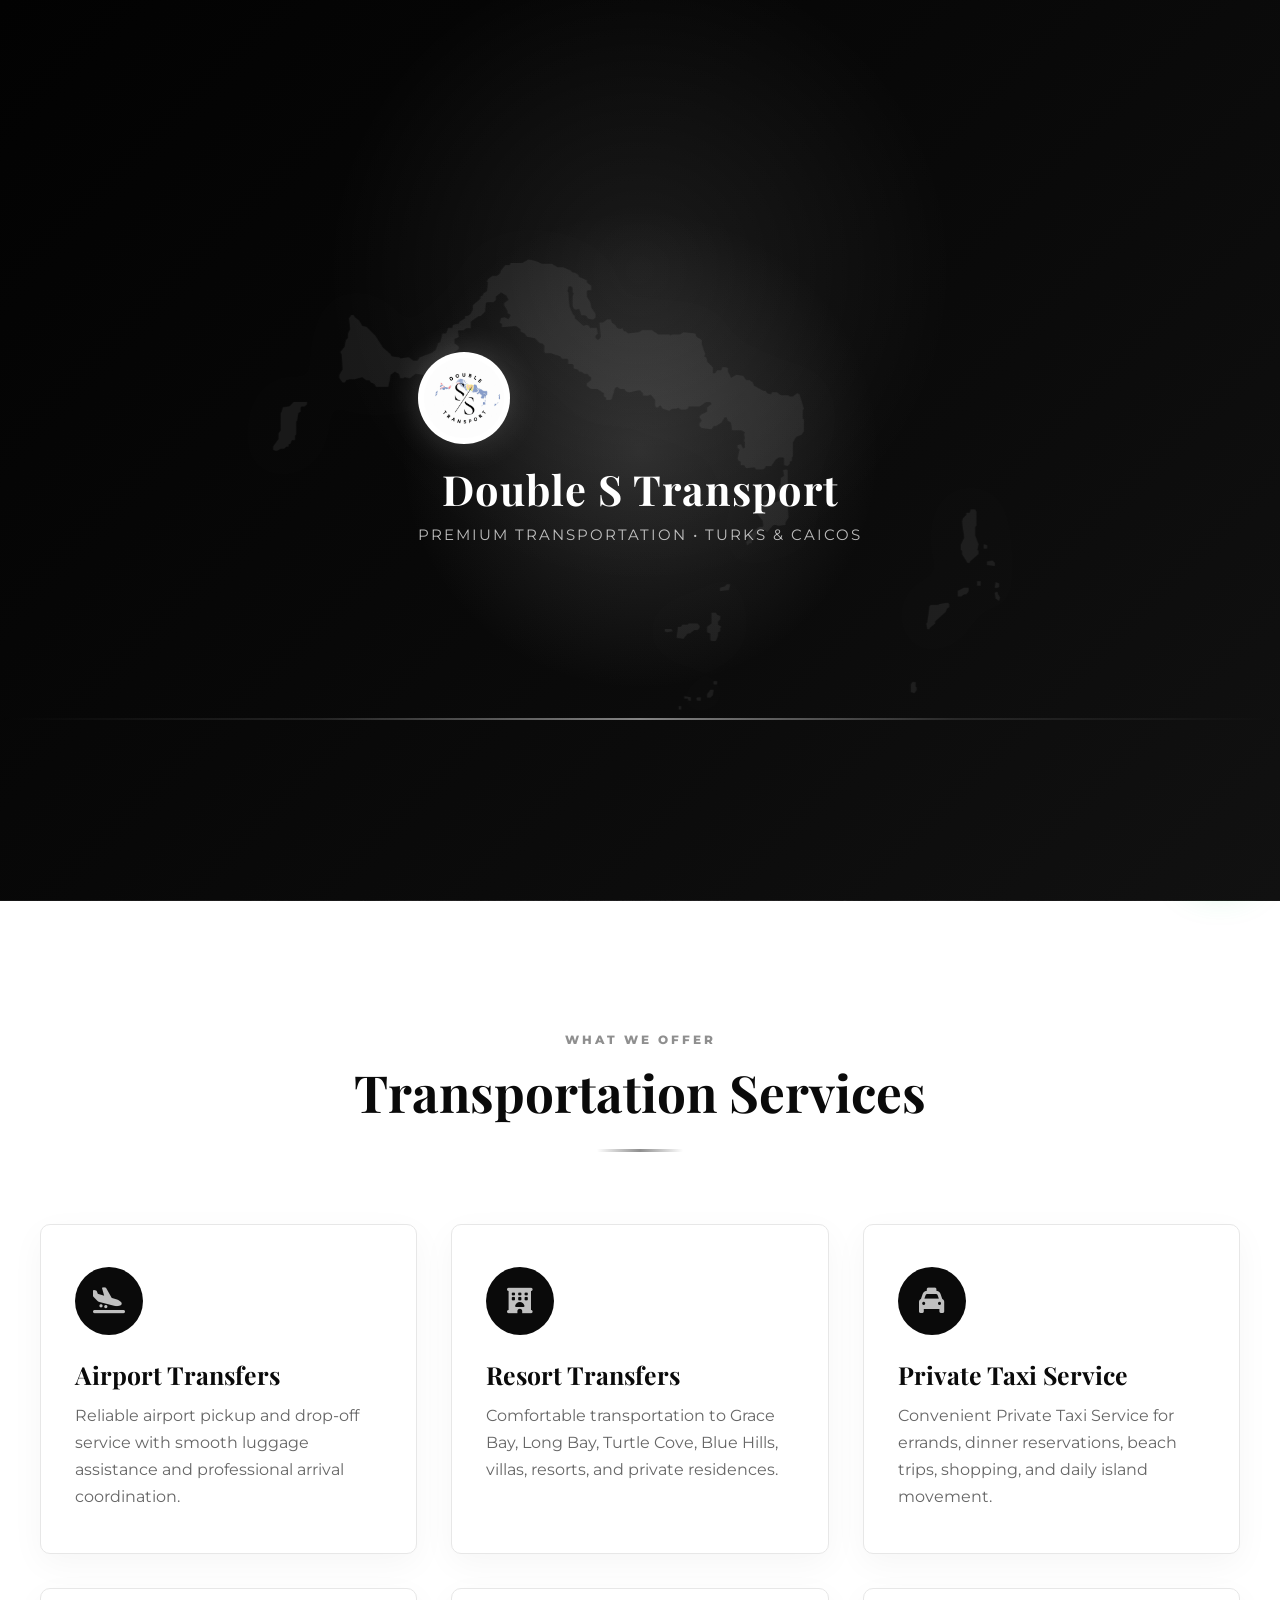
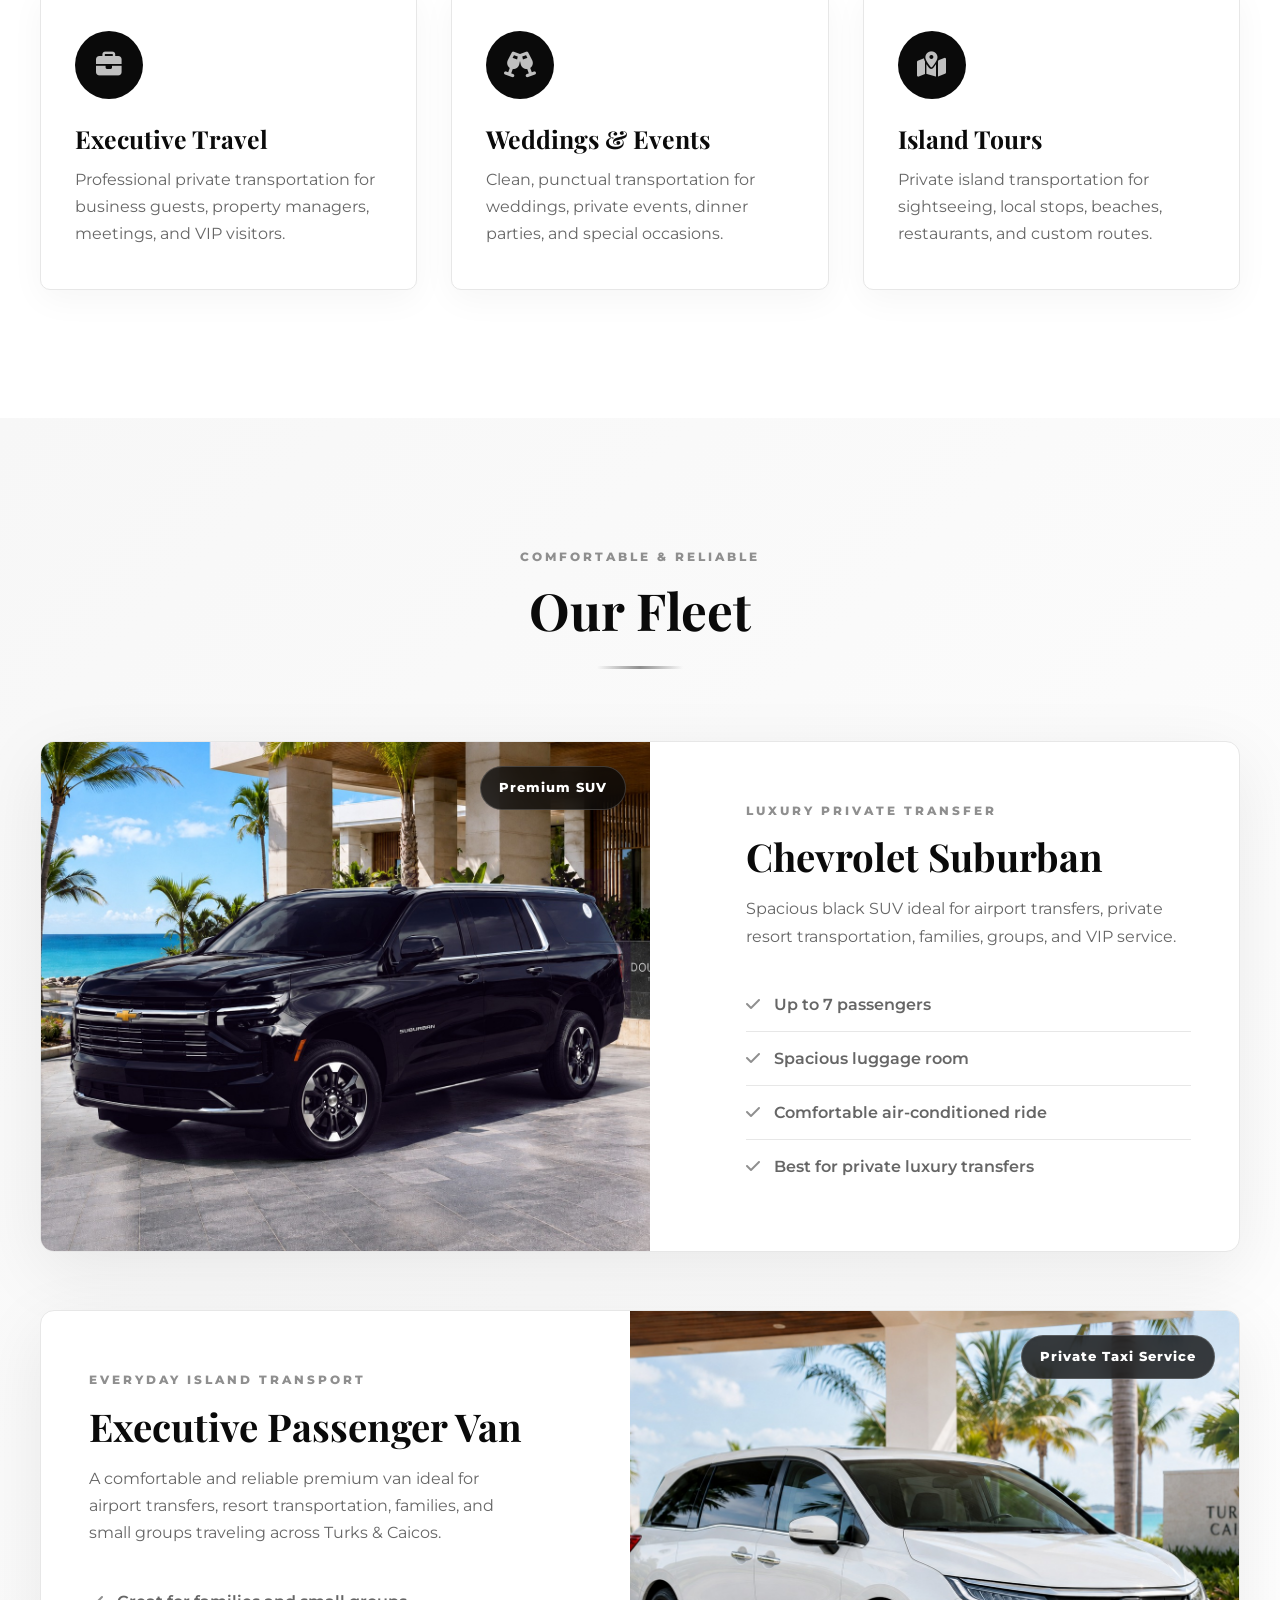
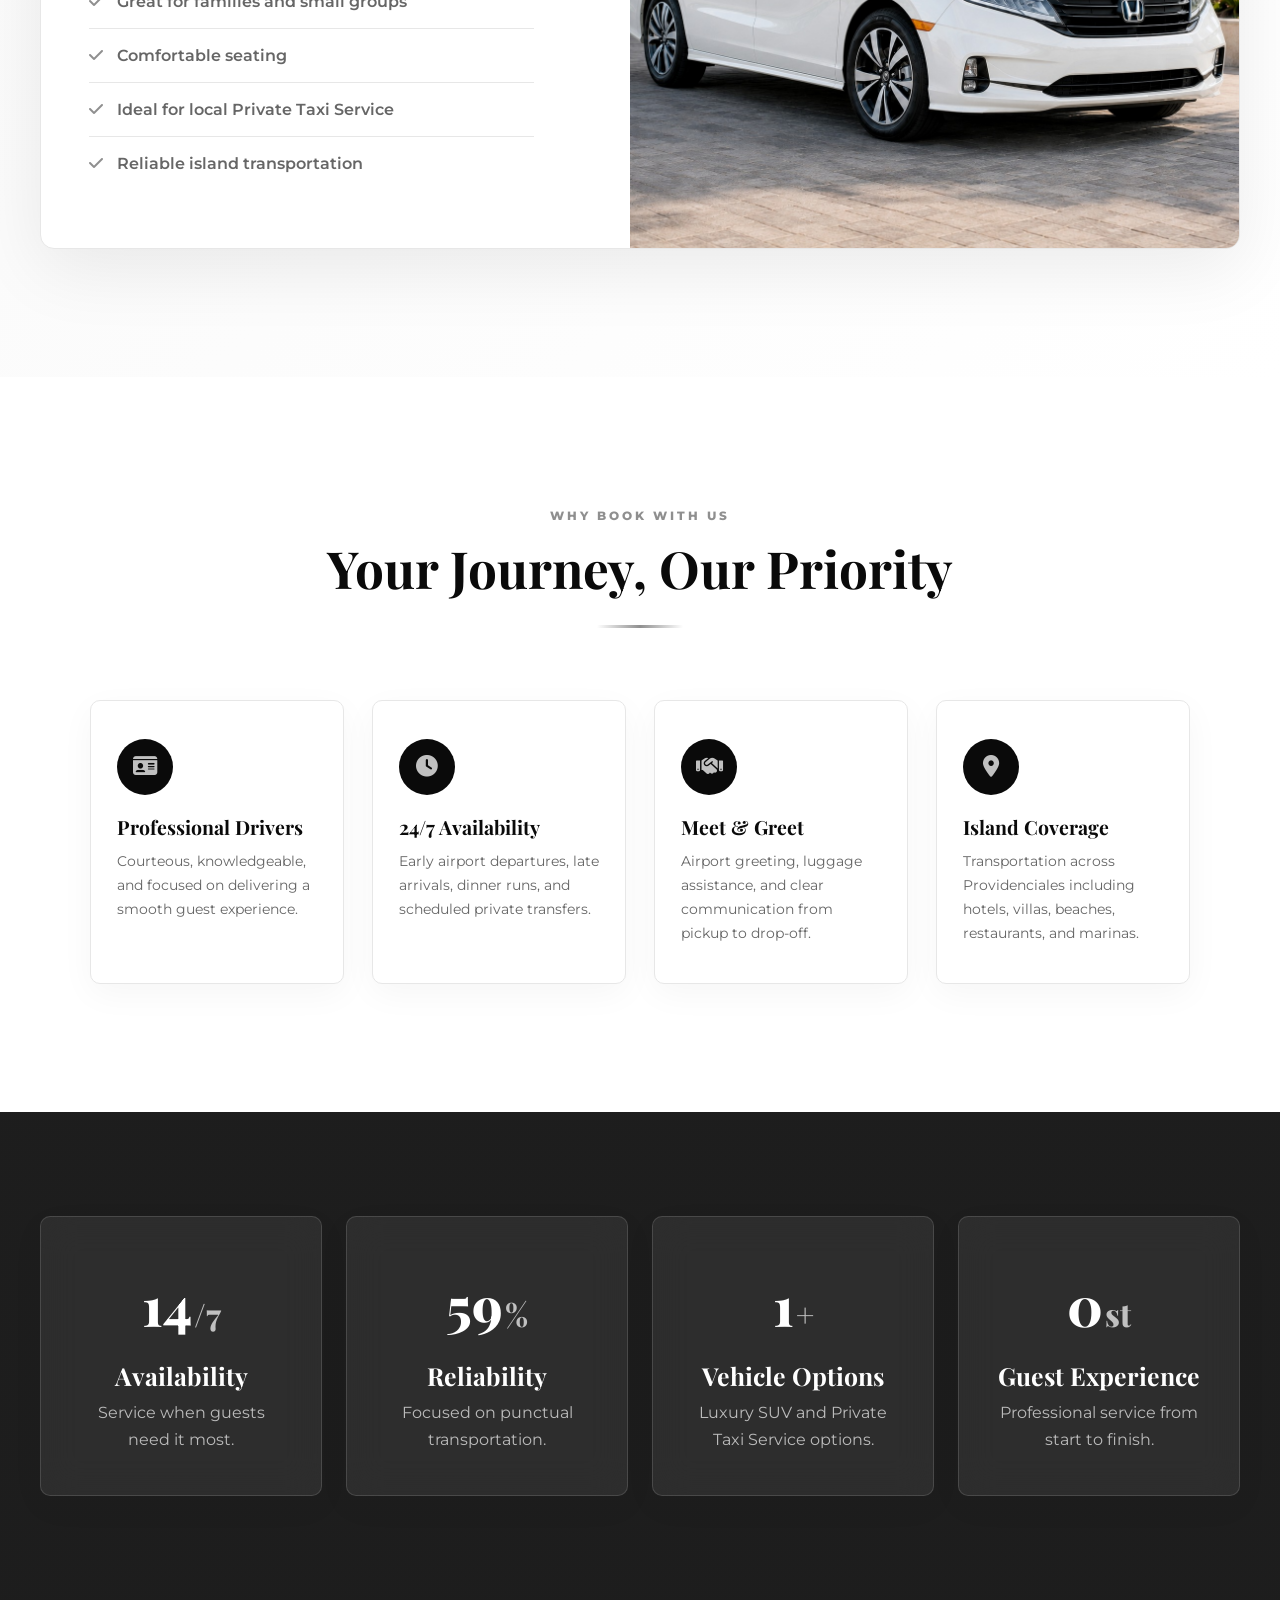
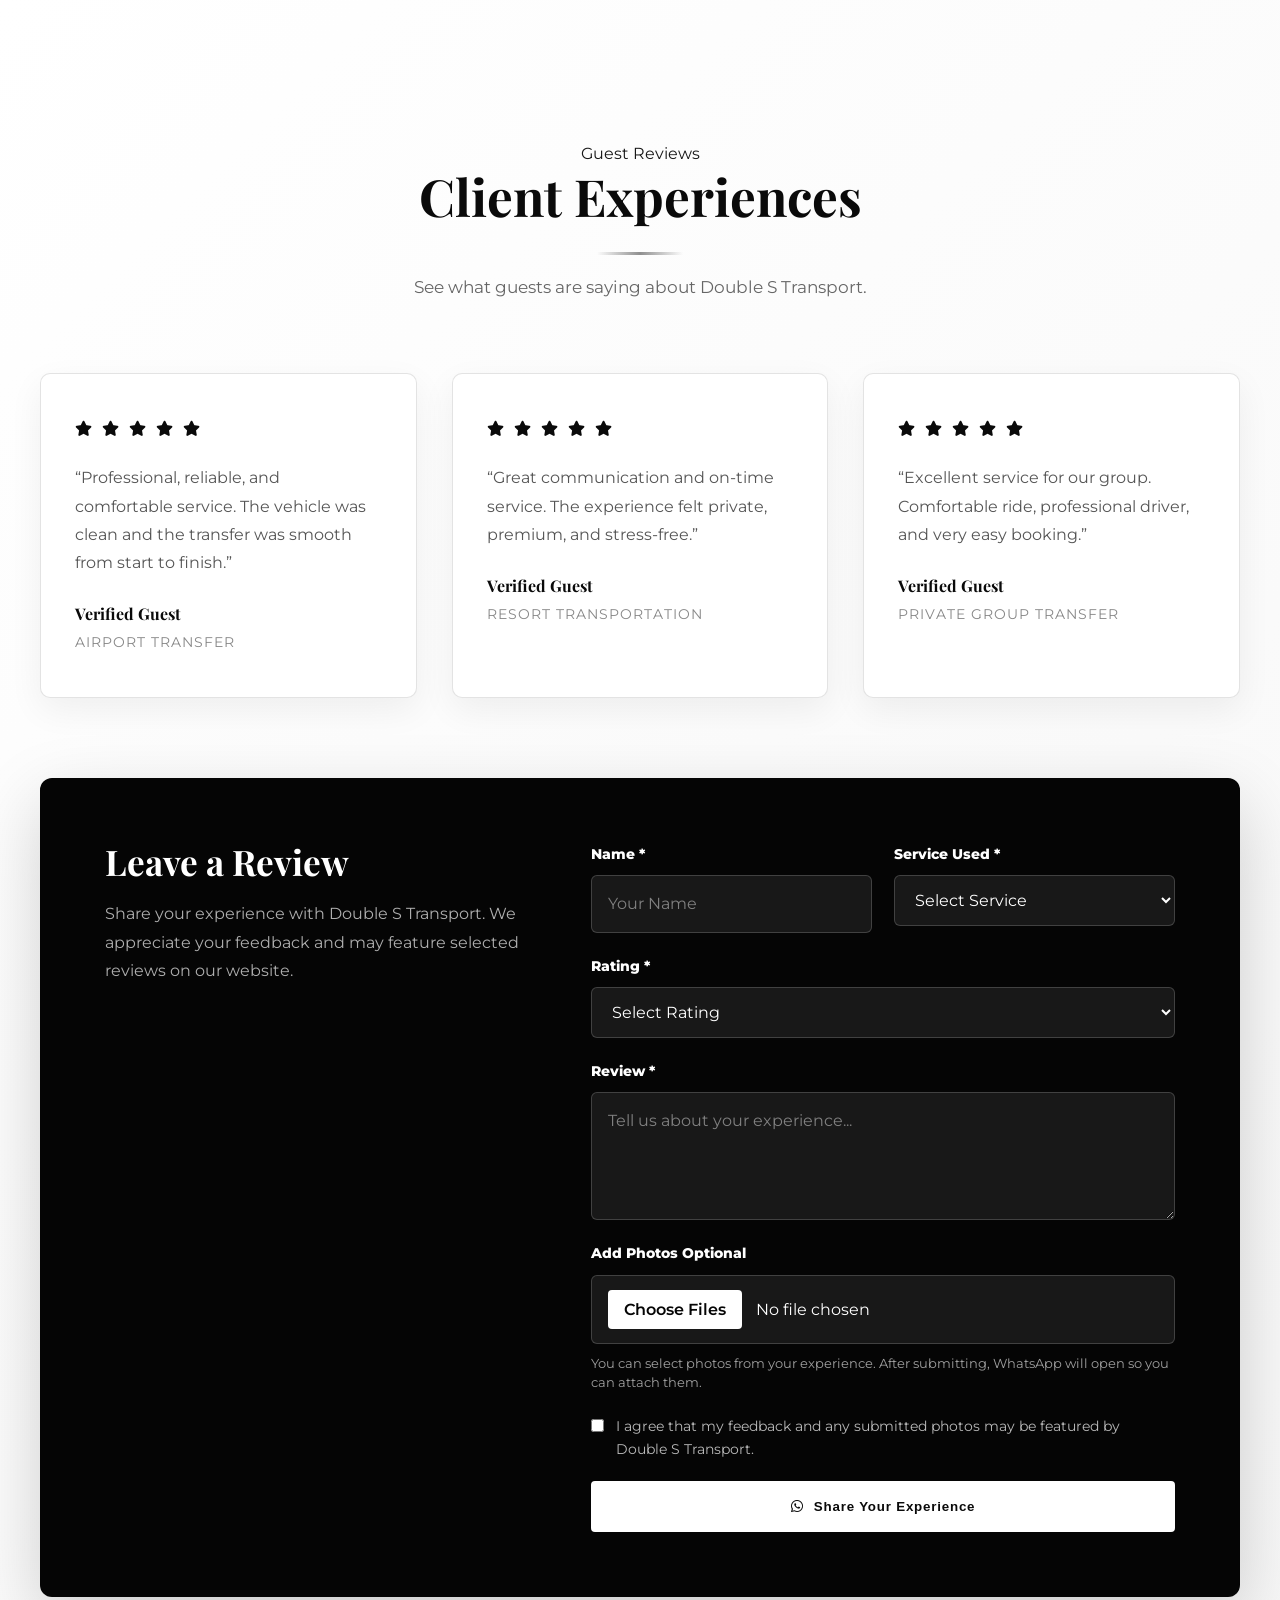
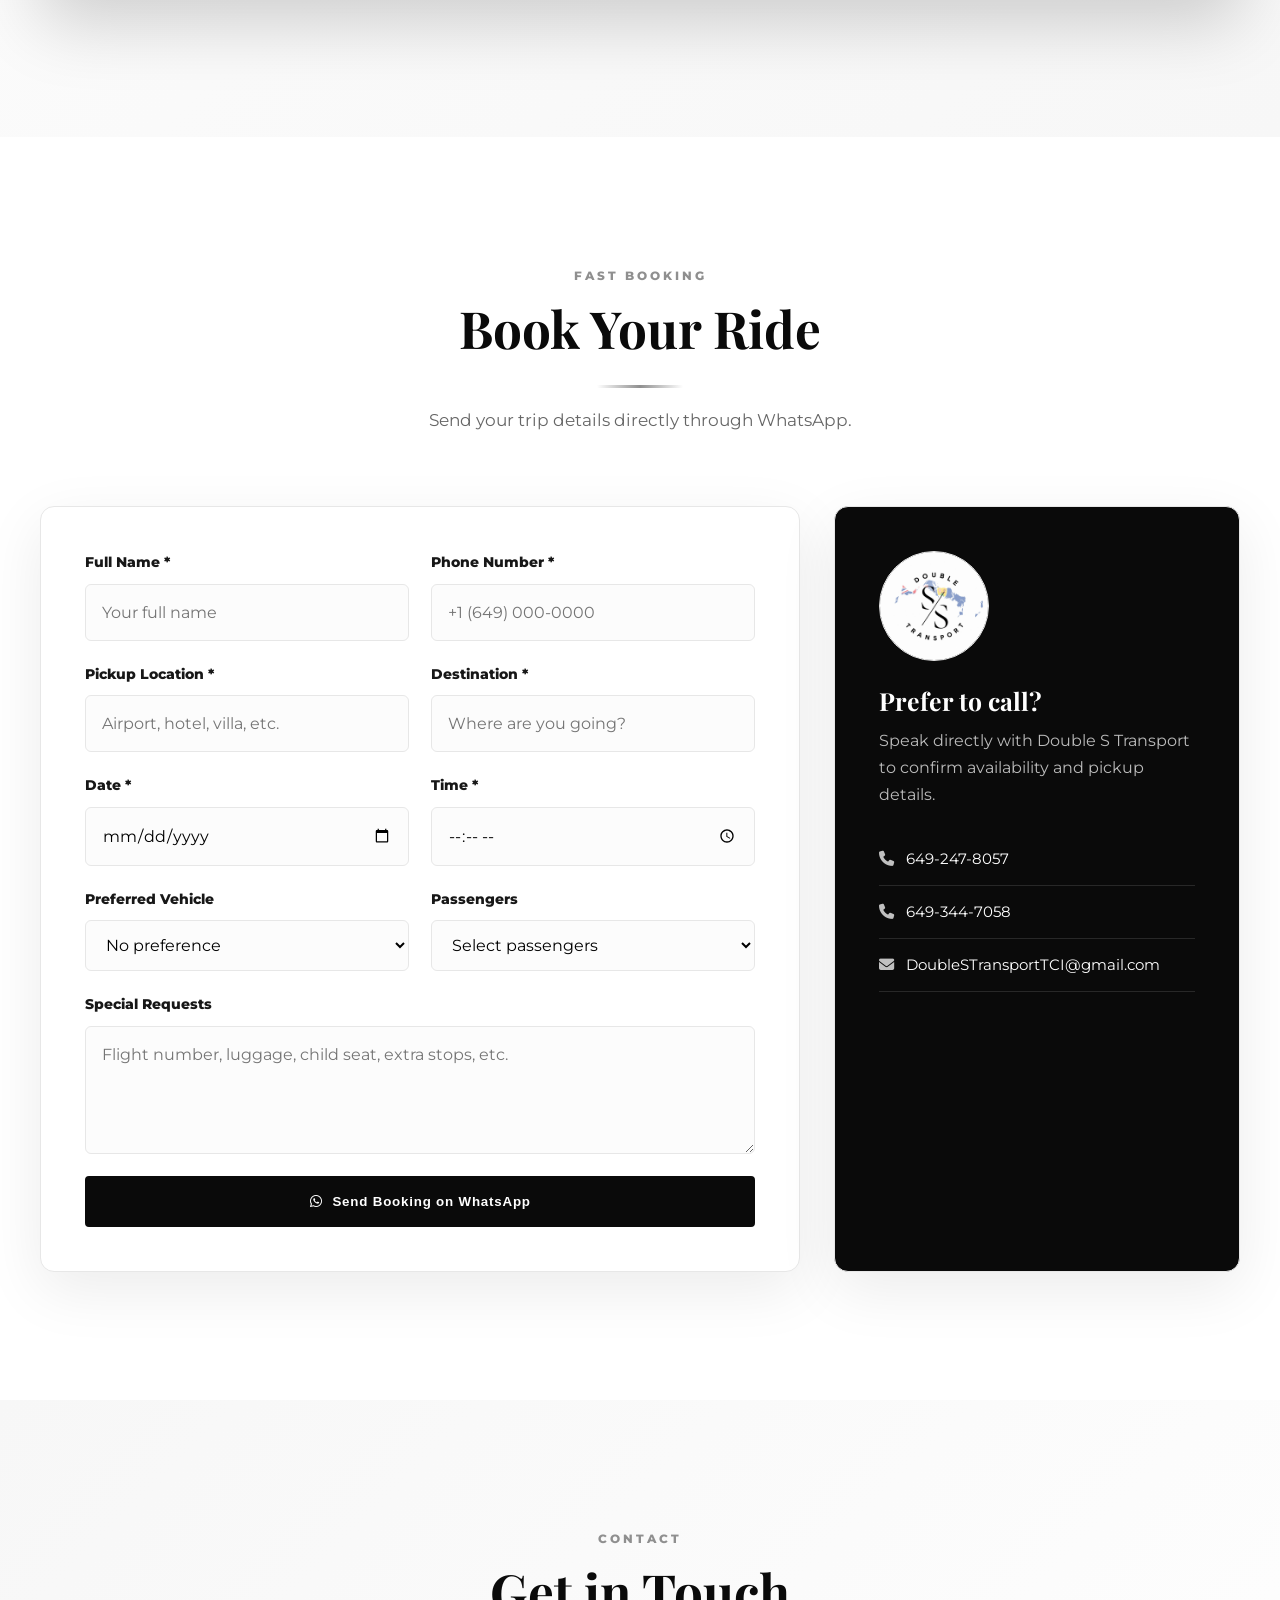
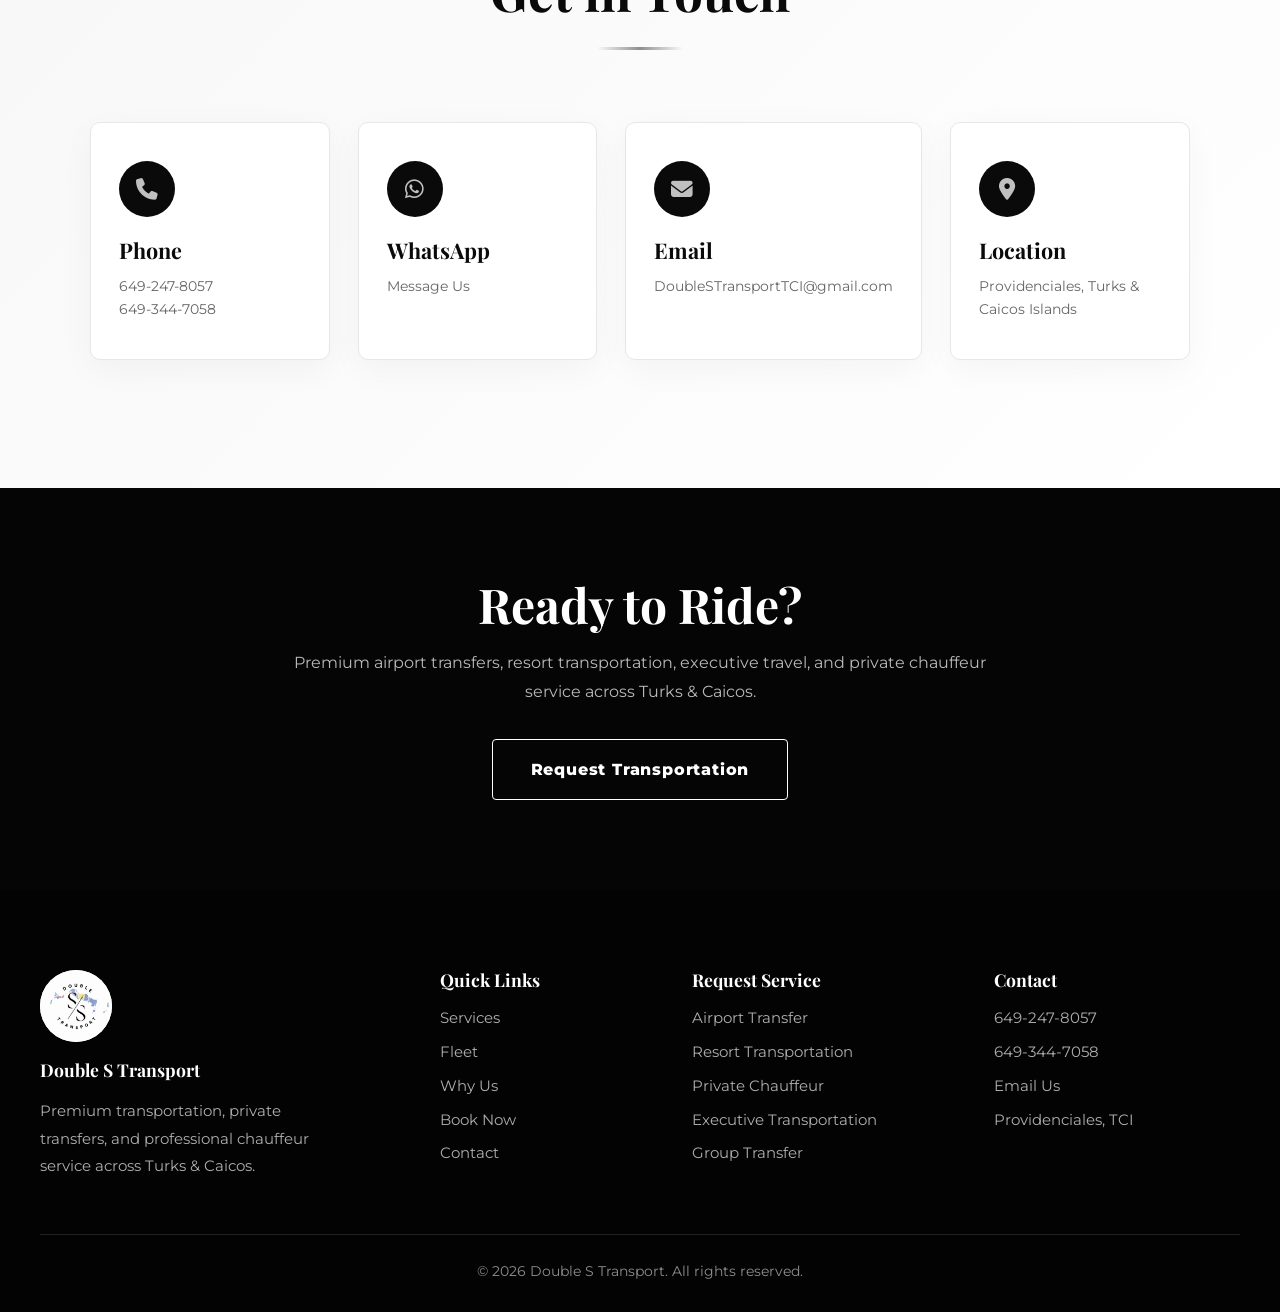
==== index.html @ 168b7820 "fix" ====
<!DOCTYPE html>
<html lang="en">
<head>
    <meta charset="UTF-8">
    <meta name="viewport" content="width=device-width, initial-scale=1.0">
    <title>Double S Transport - Premium Transportation in Turks & Caicos</title>

    <!-- Favicon -->
    <link rel="icon" type="image/png" href="images/favicon.png">
    <link rel="apple-touch-icon" href="images/favicon.png">

   <!-- Social Preview -->
    <meta property="og:title" content="Double S Transport">
    <meta property="og:description" content="Premium transportation, airport transfers, resort transportation, private taxi service, and chauffeur service across Turks & Caicos.">
    <meta property="og:image" content="https://dimes2times.github.io/double-s-transport/images/social-preview.jpg">
    <meta property="og:url" content="https://dimes2times.github.io/double-s-transport/">
    <meta property="og:type" content="website">

    <!-- Twitter / X Preview -->
    <meta name="twitter:card" content="summary_large_image">
    <meta name="twitter:title" content="Double S Transport">
    <meta name="twitter:description" content="Premium transportation across Turks & Caicos.">
    <meta name="twitter:image" content="https://dimes2times.github.io/double-s-transport/images/social-preview.jpg">

    <!-- Font Awesome Icons -->
    <link rel="stylesheet" href="https://cdnjs.cloudflare.com/ajax/libs/font-awesome/6.4.0/css/all.min.css">

    <!-- Google Fonts -->
    <link href="https://fonts.googleapis.com/css2?family=Playfair+Display:wght@700;800&family=Montserrat:wght@400;500;600;700&display=swap" rel="stylesheet">

    <!-- Main CSS -->
    <link rel="stylesheet" href="style.css">
</head>
<body>
<!-- Premium Island Intro Animation -->
<div id="siteIntro" class="site-intro">
    <div class="intro-bg-glow"></div>
<!-- Turks & Caicos Map Overlay -->
<img src="images/tci-overlay.png" class="intro-islands-overlay" alt="">
</svg>
    <div class="intro-logo-wrap">
        <img src="images/logo.jpg" alt="Double S Transport Logo" class="intro-logo">
        <h1>Double S Transport</h1>
        <p>Premium Transportation • Turks & Caicos</p>
    </div>

    <div class="intro-road">
        <div class="intro-suv">
            <i class="fas fa-car-side"></i>
        </div>
    </div>

</div>
    <!-- Navigation -->
<nav class="navbar">
    <div class="navbar-container">

        <a href="#home" class="logo">
            <img src="images/logo.jpg" alt="Double S Transport Logo">
            <div class="logo-text">
                <h1>Double S</h1>
                <p>Transport</p>
            </div>
        </a>

        <ul class="nav-menu desktop-menu">
            <li><a href="#home">Home</a></li>
            <li><a href="#services">Services</a></li>
            <li><a href="#fleet">Fleet</a></li>
            <li><a href="#about">Why Us</a></li>
            <li><a href="#reviews">Reviews</a></li>
            <li><a href="#booking">Book</a></li>
            <li><a href="#contact">Contact</a></li>
        </ul>

        <a href="tel:6492478057" class="call-btn desktop-call">Call Now</a>

        <button class="mobile-menu-btn" type="button" aria-label="Open menu" aria-expanded="false">
            <span></span>
            <span></span>
            <span></span>
        </button>

    </div>

    <div class="mobile-menu-panel">
        <a href="#home">Home</a>
        <a href="#services">Services</a>
        <a href="#fleet">Fleet</a>
        <a href="#about">Why Us</a>
        <a href="#reviews">Reviews</a>
        <a href="#booking">Book</a>
        <a href="#contact">Contact</a>
        <a href="tel:6492478057" class="mobile-call-link">Call Now</a>
    </div>
</nav>

    <!-- Hero -->
    <section id="home" class="hero">
        <div class="hero-overlay"></div>

        <div class="hero-content">
            <p class="eyebrow">Turks & Caicos Premium Transport</p>
            <h1>Premium Transportation<br>Across Turks & Caicos</h1>
           <p class="hero-subtitle">
    Airport Transfers • Resort Transfers • Private Taxi • Chauffeur Service
</p>

            <div class="hero-buttons">
                <a href="#booking" class="btn btn-primary">Book Your Ride</a>
                <a href="https://wa.me/16492478057?text=Hello%20Double%20S%20Transport%2C%20I%20would%20like%20to%20book%20a%20ride." target="_blank" class="btn btn-secondary">
                    <i class="fa-brands fa-whatsapp"></i>
                    WhatsApp
                </a>
            </div>
        </div>

       <div class="hero-stats mobile-hide-hero-card">
            <div>
                <strong>24/7</strong>
                <span>Availability</span>
            </div>
            <div>
                <strong>Airport</strong>
                <span>Meet & Greet</span>
            </div>
            <div>
                <strong>Private</strong>
                <span>Resort Transfers</span>
            </div>
        </div>
    </section>

    <!-- Services -->
    <section id="services" class="services">
        <div class="container">
            <div class="section-header">
                <p class="section-kicker">What We Offer</p>
                <h2>Transportation Services</h2>
                <div class="divider"></div>
            </div>

            <div class="services-grid">
                <div class="service-card">
                    <div class="service-icon"><i class="fa-solid fa-plane-arrival"></i></div>
                    <h3>Airport Transfers</h3>
                    <p>Reliable airport pickup and drop-off service with smooth luggage assistance and professional arrival coordination.</p>
                </div>

                <div class="service-card">
                    <div class="service-icon"><i class="fa-solid fa-hotel"></i></div>
                    <h3>Resort Transfers</h3>
                    <p>Comfortable transportation to Grace Bay, Long Bay, Turtle Cove, Blue Hills, villas, resorts, and private residences.</p>
                </div>

                <div class="service-card">
                    <div class="service-icon"><i class="fa-solid fa-taxi"></i></div>
                    <h3>Private Taxi Service</h3>
                    <p>Convenient Private Taxi Service for errands, dinner reservations, beach trips, shopping, and daily island movement.</p>
                </div>

                <div class="service-card">
                    <div class="service-icon"><i class="fa-solid fa-briefcase"></i></div>
                    <h3>Executive Travel</h3>
                    <p>Professional private transportation for business guests, property managers, meetings, and VIP visitors.</p>
                </div>

                <div class="service-card">
                    <div class="service-icon"><i class="fa-solid fa-champagne-glasses"></i></div>
                    <h3>Weddings & Events</h3>
                    <p>Clean, punctual transportation for weddings, private events, dinner parties, and special occasions.</p>
                </div>

                <div class="service-card">
                    <div class="service-icon"><i class="fa-solid fa-map-location-dot"></i></div>
                    <h3>Island Tours</h3>
                    <p>Private island transportation for sightseeing, local stops, beaches, restaurants, and custom routes.</p>
                </div>
            </div>
        </div>
    </section>

    <!-- Fleet -->
    <section id="fleet" class="fleet">
        <div class="container">
            <div class="section-header">
                <p class="section-kicker">Comfortable & Reliable</p>
                <h2>Our Fleet</h2>
                <div class="divider"></div>
            </div>

            <div class="fleet-grid">
                <!-- Vehicle 1 -->
                <article class="vehicle-card">
                    <div class="vehicle-image-wrap">
                        <img src="images/suburban.jpg" alt="Black Chevrolet Suburban from Double S Transport" class="vehicle-image">
                        <div class="fleet-badge">Premium SUV</div>
                    </div>

                    <div class="vehicle-content">
                        <p class="vehicle-label">Luxury Private Transfer</p>
                        <h3>Chevrolet Suburban</h3>
                        <p>
                            Spacious black SUV ideal for airport transfers, private resort transportation, families, groups, and VIP service.
                        </p>

                        <ul class="features-list">
                            <li><i class="fa-solid fa-check"></i> Up to 7 passengers</li>
                            <li><i class="fa-solid fa-check"></i> Spacious luggage room</li>
                            <li><i class="fa-solid fa-check"></i> Comfortable air-conditioned ride</li>
                            <li><i class="fa-solid fa-check"></i> Best for private luxury transfers</li>
                        </ul>
                    </div>
                </article>

                <!-- Vehicle 2 -->
                <article class="vehicle-card vehicle-card-reverse">
                    <div class="vehicle-image-wrap">
                        <img src="images/honda-minivan.jpg" alt="White Honda minivan taxi from Double S Transport" class="vehicle-image">
                        <div class="fleet-badge">Private Taxi Service</div>
                    </div>

                    <div class="vehicle-content">
                        <p class="vehicle-label">Everyday Island Transport</p>
                        <h3>Executive Passenger Van</h3>
                        <p>
                            A comfortable and reliable premium van ideal for airport transfers, resort transportation, families, and small groups traveling across Turks & Caicos.
                        </p>

                        <ul class="features-list">
                            <li><i class="fa-solid fa-check"></i> Great for families and small groups</li>
                            <li><i class="fa-solid fa-check"></i> Comfortable seating</li>
                            <li><i class="fa-solid fa-check"></i> Ideal for local Private Taxi Service</li>
                            <li><i class="fa-solid fa-check"></i> Reliable island transportation</li>
                        </ul>
                    </div>
                </article>
            </div>
        </div>
    </section>

    <!-- Why Choose Us -->
    <section id="about" class="why-choose-us">
        <div class="container">
            <div class="section-header">
                <p class="section-kicker">Why Book With Us</p>
                <h2>Your Journey, Our Priority</h2>
                <div class="divider"></div>
            </div>

            <div class="features-grid">
                <div class="feature-card">
                    <div class="feature-icon"><i class="fa-solid fa-id-card"></i></div>
                    <h3>Professional Drivers</h3>
                    <p>Courteous, knowledgeable, and focused on delivering a smooth guest experience.</p>
                </div>

                <div class="feature-card">
                    <div class="feature-icon"><i class="fa-solid fa-clock"></i></div>
                    <h3>24/7 Availability</h3>
                    <p>Early airport departures, late arrivals, dinner runs, and scheduled private transfers.</p>
                </div>

                <div class="feature-card">
                    <div class="feature-icon"><i class="fa-solid fa-handshake"></i></div>
                    <h3>Meet & Greet</h3>
                    <p>Airport greeting, luggage assistance, and clear communication from pickup to drop-off.</p>
                </div>

                <div class="feature-card">
                    <div class="feature-icon"><i class="fa-solid fa-location-dot"></i></div>
                    <h3>Island Coverage</h3>
                    <p>Transportation across Providenciales including hotels, villas, beaches, restaurants, and marinas.</p>
                </div>
            </div>
        </div>
    </section>
    <!-- Stats -->
    <section class="statistics">
        <div class="container">
            <div class="stats-grid">
                <div class="stat-card">
                    <div class="stat-line"><span class="stat-number" data-target="24">0</span><span class="stat-suffix">/7</span></div>
                    <h3>Availability</h3>
                    <p>Service when guests need it most.</p>
                </div>

                <div class="stat-card">
                    <div class="stat-line"><span class="stat-number" data-target="100">0</span><span class="stat-suffix">%</span></div>
                    <h3>Reliability</h3>
                    <p>Focused on punctual transportation.</p>
                </div>

                <div class="stat-card">
                    <div class="stat-line"><span class="stat-number" data-target="2">0</span><span class="stat-suffix">+</span></div>
                    <h3>Vehicle Options</h3>
                    <p>Luxury SUV and Private Taxi Service options.</p>
                </div>

                <div class="stat-card">
                    <div class="stat-line"><span class="stat-number" data-target="1">0</span><span class="stat-suffix">st</span></div>
                    <h3>Guest Experience</h3>
                    <p>Professional service from start to finish.</p>
                </div>
            </div>
        </div>
    </section>

    <!-- Reviews Section -->
<section id="reviews" class="reviews">
    <div class="container">
        <div class="section-header">
            <span class="section-label">Guest Reviews</span>
            <h2>Client Experiences</h2>
            <div class="divider"></div>
            <p class="section-subtitle">
                See what guests are saying about Double S Transport.
            </p>
        </div>

        <div class="reviews-grid">
            <div class="review-card">
                <div class="review-stars">
                    <i class="fas fa-star"></i>
                    <i class="fas fa-star"></i>
                    <i class="fas fa-star"></i>
                    <i class="fas fa-star"></i>
                    <i class="fas fa-star"></i>
                </div>
                <p class="review-text">
                    “Professional, reliable, and comfortable service. The vehicle was clean and the transfer was smooth from start to finish.”
                </p>
                <h4>Verified Guest</h4>
                <span>Airport Transfer</span>
            </div>

            <div class="review-card">
                <div class="review-stars">
                    <i class="fas fa-star"></i>
                    <i class="fas fa-star"></i>
                    <i class="fas fa-star"></i>
                    <i class="fas fa-star"></i>
                    <i class="fas fa-star"></i>
                </div>
                <p class="review-text">
                    “Great communication and on-time service. The experience felt private, premium, and stress-free.”
                </p>
                <h4>Verified Guest</h4>
                <span>Resort Transportation</span>
            </div>

            <div class="review-card">
                <div class="review-stars">
                    <i class="fas fa-star"></i>
                    <i class="fas fa-star"></i>
                    <i class="fas fa-star"></i>
                    <i class="fas fa-star"></i>
                    <i class="fas fa-star"></i>
                </div>
                <p class="review-text">
                    “Excellent service for our group. Comfortable ride, professional driver, and very easy booking.”
                </p>
                <h4>Verified Guest</h4>
                <span>Private Group Transfer</span>
            </div>
        </div>

        <div class="review-submit-box">
            <div class="review-submit-content">
                <h3>Leave a Review</h3>
                <p>
                    Share your experience with Double S Transport. We appreciate your feedback and may feature selected reviews on our website.
                </p>
            </div>

            <form id="reviewForm" class="review-form">
                <div class="form-row">
                    <div class="form-group">
                        <label for="reviewName">Name *</label>
                        <input type="text" id="reviewName" name="reviewName" placeholder="Your Name" required>
                    </div>

                    <div class="form-group">
                        <label for="reviewService">Service Used *</label>
                        <select id="reviewService" name="reviewService" required>
                            <option value="">Select Service</option>
                            <option value="Airport Transfer">Airport Transfer</option>
                            <option value="Resort Transportation">Resort Transportation</option>
                            <option value="Private Chauffeur Service">Private Chauffeur Service</option>
                            <option value="Executive Transportation">Executive Transportation</option>
                            <option value="Group Transfer">Group Transfer</option>
                            <option value="Island Tour">Island Tour</option>
                        </select>
                    </div>
                </div>

                <div class="form-group">
                    <label for="reviewRating">Rating *</label>
                    <select id="reviewRating" name="reviewRating" required>
                        <option value="">Select Rating</option>
                        <option value="5">★★★★★ 5 Stars</option>
                        <option value="4">★★★★☆ 4 Stars</option>
                        <option value="3">★★★☆☆ 3 Stars</option>
                        <option value="2">★★☆☆☆ 2 Stars</option>
                        <option value="1">★☆☆☆☆ 1 Star</option>
                    </select>
                </div>

                <div class="form-group">
                    <label for="reviewMessage">Review *</label>
                    <textarea id="reviewMessage" name="reviewMessage" placeholder="Tell us about your experience..." required></textarea>
                </div>
<div class="form-group">
    <label for="reviewPhotos">Add Photos Optional</label>
    <input type="file" id="reviewPhotos" name="reviewPhotos" accept="image/*" multiple>
    <small class="photo-note">You can select photos from your experience. After submitting, WhatsApp will open so you can attach them.</small>
</div>
                <label class="review-consent">
    <input type="checkbox" id="reviewConsent" required>
    I agree that my feedback and any submitted photos may be featured by Double S Transport.
</label>

                <button type="submit" class="btn btn-primary full-width">
    <i class="fab fa-whatsapp"></i> Share Your Experience
</button>
            </form>
        </div>
    </div>
</section>    

    <!-- Booking -->
    <section id="booking" class="booking">
        <div class="container">
            <div class="section-header">
                <p class="section-kicker">Fast Booking</p>
                <h2>Book Your Ride</h2>
                <div class="divider"></div>
                <p class="section-subtitle">Send your trip details directly through WhatsApp.</p>
            </div>

            <div class="booking-wrapper">
                <form class="booking-form" id="bookingForm">
                    <div class="form-row">
                        <div class="form-group">
                            <label for="fullName">Full Name *</label>
                            <input type="text" id="fullName" name="fullName" required placeholder="Your full name">
                        </div>

                        <div class="form-group">
                            <label for="phone">Phone Number *</label>
                            <input type="tel" id="phone" name="phone" required placeholder="+1 (649) 000-0000">
                        </div>
                    </div>

                    <div class="form-row">
                        <div class="form-group">
                            <label for="pickup">Pickup Location *</label>
                            <input type="text" id="pickup" name="pickup" required placeholder="Airport, hotel, villa, etc.">
                        </div>

                        <div class="form-group">
                            <label for="destination">Destination *</label>
                            <input type="text" id="destination" name="destination" required placeholder="Where are you going?">
                        </div>
                    </div>

                    <div class="form-row">
                        <div class="form-group">
                            <label for="date">Date *</label>
                            <input type="date" id="date" name="date" required>
                        </div>

                        <div class="form-group">
                            <label for="time">Time *</label>
                            <input type="time" id="time" name="time" required>
                        </div>
                    </div>

                    <div class="form-row">
                        <div class="form-group">
                            <label for="vehicle">Preferred Vehicle</label>
                            <select id="vehicle" name="vehicle">
                                <option value="No preference">No preference</option>
                                <option value="Chevrolet Suburban">Chevrolet Suburban</option>
                                <option value="Honda Minivan Taxi">Honda Minivan Taxi</option>
                            </select>
                        </div>

                        <div class="form-group">
                            <label for="passengers">Passengers</label>
                            <select id="passengers" name="passengers">
                                <option value="Not specified">Select passengers</option>
                                <option value="1 passenger">1 passenger</option>
                                <option value="2 passengers">2 passengers</option>
                                <option value="3 passengers">3 passengers</option>
                                <option value="4 passengers">4 passengers</option>
                                <option value="5 passengers">5 passengers</option>
                                <option value="6+ passengers">6+ passengers</option>
                            </select>
                        </div>
                    </div>

                    <div class="form-group full-width">
                        <label for="message">Special Requests</label>
                        <textarea id="message" name="message" placeholder="Flight number, luggage, child seat, extra stops, etc."></textarea>
                    </div>

                    <button type="submit" class="btn btn-primary full-width">
                        <i class="fa-brands fa-whatsapp"></i>
                        Send Booking on WhatsApp
                    </button>
                </form>

                <div class="booking-side">
                    <img src="images/logo.jpg" alt="Double S Transport logo" class="booking-logo">
                    <h3>Prefer to call?</h3>
                    <p>Speak directly with Double S Transport to confirm availability and pickup details.</p>
                    <a href="tel:+16492478057" class="side-link"><i class="fa-solid fa-phone"></i> 649-247-8057</a>
                    <a href="tel:+16493447058" class="side-link"><i class="fa-solid fa-phone"></i> 649-344-7058</a>
                    <a href="mailto:DoubleSTransportTCI@gmail.com" class="side-link"><i class="fa-solid fa-envelope"></i> DoubleSTransportTCI@gmail.com</a>
                </div>
            </div>
        </div>
    </section>

    <!-- Contact -->
    <section id="contact" class="contact">
        <div class="container">
            <div class="section-header">
                <p class="section-kicker">Contact</p>
                <h2>Get in Touch</h2>
                <div class="divider"></div>
            </div>

            <div class="contact-grid">
                <div class="contact-card">
                    <div class="contact-icon"><i class="fa-solid fa-phone"></i></div>
                    <h3>Phone</h3>
                    <p><a href="tel:+16492478057">649-247-8057</a></p>
                    <p><a href="tel:+16493447058">649-344-7058</a></p>
                </div>

                <div class="contact-card">
                    <div class="contact-icon"><i class="fa-brands fa-whatsapp"></i></div>
                    <h3>WhatsApp</h3>
                    <p><a href="https://wa.me/16492478057" target="_blank">Message Us</a></p>
                </div>

                <div class="contact-card">
                    <div class="contact-icon"><i class="fa-solid fa-envelope"></i></div>
                    <h3>Email</h3>
                    <p><a href="mailto:DoubleSTransportTCI@gmail.com">DoubleSTransportTCI@gmail.com</a></p>
                </div>

                <div class="contact-card">
                    <div class="contact-icon"><i class="fa-solid fa-location-dot"></i></div>
                    <h3>Location</h3>
                    <p>Providenciales, Turks & Caicos Islands</p>
                </div>
            </div>
        </div>
    </section>

  <!-- Final CTA Section -->
<section class="final-cta">
    <div class="container">
        <h2>Ready to Ride?</h2>
        <p>Premium airport transfers, resort transportation, executive travel, and private chauffeur service across Turks & Caicos.</p>
        <a href="#booking" class="btn btn-outline">Request Transportation</a>
    </div>
</section>

<!-- Footer -->
<footer class="footer">
    <div class="container">
        <div class="footer-grid">

            <div class="footer-brand">
                <img src="images/logo.jpg" alt="Double S Transport Logo" class="footer-logo">
                <h3>Double S Transport</h3>
                <p>Premium transportation, private transfers, and professional chauffeur service across Turks & Caicos.</p>
            </div>

            <div class="footer-column">
                <h4>Quick Links</h4>
                <ul>
                    <li><a href="#services">Services</a></li>
                    <li><a href="#fleet">Fleet</a></li>
                    <li><a href="#about">Why Us</a></li>
                    <li><a href="#booking">Book Now</a></li>
                    <li><a href="#contact">Contact</a></li>
                </ul>
            </div>

            <div class="footer-column">
                <h4>Request Service</h4>
                <ul>
                    <li>
                        <a href="#booking" class="service-request-link" data-service="Airport Transfer">
                            Airport Transfer
                        </a>
                    </li>
                    <li>
                        <a href="#booking" class="service-request-link" data-service="Resort Transportation">
                            Resort Transportation
                        </a>
                    </li>
                    <li>
                        <a href="#booking" class="service-request-link" data-service="Private Chauffeur Service">
                            Private Chauffeur
                        </a>
                    </li>
                    <li>
                        <a href="#booking" class="service-request-link" data-service="Executive Transportation">
                            Executive Transportation
                        </a>
                    </li>
                    <li>
                        <a href="#booking" class="service-request-link" data-service="Group Transfer">
                            Group Transfer
                        </a>
                    </li>
                </ul>
            </div>

            <div class="footer-column">
                <h4>Contact</h4>
                <ul>
                    <li><a href="tel:6492478057">649-247-8057</a></li>
                    <li><a href="tel:6493447058">649-344-7058</a></li>
                    <li><a href="mailto:DoubleSTransportTCI@gmail.com">Email Us</a></li>
                    <li>Providenciales, TCI</li>
                </ul>
            </div>

        </div>

        <div class="footer-bottom">
            <p>© 2026 Double S Transport. All rights reserved.</p>
        </div>
    </div>
</footer>

<!-- Floating WhatsApp Button -->
<a href="https://wa.me/16492478057?text=Hello%20Double%20S%20Transport%2C%20I%20would%20like%20to%20request%20transportation." target="_blank" class="whatsapp-button" title="Chat with us on WhatsApp">
    <i class="fab fa-whatsapp"></i>
</a>

<script src="script.js"></script>
<script>
</script>
</body>
</html>
---- style.css ----
/* ============================================
   DOUBLE S TRANSPORT - PREMIUM WEBSITE STYLES
   ============================================ */

:root {
    --primary-color: #0A0A0A;
    --secondary-color: #FFFFFF;
    --accent-color: #C0C0C0;
    --accent-light: #E8E8E8;
    --accent-dark: #8f8f8f;
    --text-dark: #171717;
    --text-gray: #666666;
    --text-light-gray: #8a8a8a;
    --charcoal: #202020;
    --light-gray: #F7F7F7;
    --border-color: #E7E7E7;
    --whatsapp: #25D366;
    --transition: all 0.35s ease;
}

* {
    margin: 0;
    padding: 0;
    box-sizing: border-box;
}

html {
    scroll-behavior: smooth;
}

body {
    font-family: 'Montserrat', sans-serif;
    color: var(--text-dark);
    background: var(--secondary-color);
    line-height: 1.7;
    overflow-x: hidden;
}

img {
    max-width: 100%;
    display: block;
}

a {
    text-decoration: none;
    color: inherit;
}

.container {
    width: min(1200px, calc(100% - 48px));
    margin: 0 auto;
}

h1, h2, h3, h4 {
    font-family: 'Playfair Display', serif;
    color: var(--primary-color);
    line-height: 1.1;
}

h1 {
    font-size: clamp(3rem, 7vw, 6rem);
}

h2 {
    font-size: clamp(2.3rem, 4vw, 4rem);
}

h3 {
    font-size: 1.55rem;
}

p {
    color: var(--text-gray);
}

.section-header {
    text-align: center;
    margin-bottom: 72px;
}

.section-kicker,
.eyebrow,
.vehicle-label {
    text-transform: uppercase;
    letter-spacing: 3px;
    font-size: 0.78rem;
    font-weight: 800;
    color: var(--accent-dark);
    margin-bottom: 14px;
}

.divider {
    width: 86px;
    height: 3px;
    background: linear-gradient(90deg, transparent, var(--accent-dark), transparent);
    margin: 28px auto 0;
}

.section-subtitle {
    margin-top: 18px;
    font-size: 1.05rem;
}

/* Buttons */
.btn {
    display: inline-flex;
    align-items: center;
    justify-content: center;
    gap: 10px;
    padding: 16px 34px;
    border-radius: 4px;
    font-weight: 800;
    letter-spacing: 0.8px;
    transition: var(--transition);
    border: 2px solid transparent;
    cursor: pointer;
}

.btn-primary {
    background: var(--secondary-color);
    color: var(--primary-color);
    border-color: var(--secondary-color);
}

.btn-primary:hover {
    background: var(--accent-color);
    border-color: var(--accent-color);
    transform: translateY(-3px);
}

.btn-secondary {
    background: transparent;
    color: var(--secondary-color);
    border-color: rgba(255,255,255,0.7);
}

.btn-secondary:hover {
    border-color: var(--secondary-color);
    background: rgba(255,255,255,0.12);
    transform: translateY(-3px);
}

.booking .btn-primary {
    background: var(--primary-color);
    color: var(--secondary-color);
    border-color: var(--primary-color);
}

.booking .btn-primary:hover {
    background: var(--charcoal);
}

/* Navigation */
.navbar {
    position: sticky;
    top: 0;
    z-index: 999;
    background: rgba(10,10,10,0.94);
    backdrop-filter: blur(16px);
    border-bottom: 1px solid rgba(255,255,255,0.08);
}

.navbar-container {
    width: min(1240px, calc(100% - 42px));
    margin: 0 auto;
    height: 86px;
    display: flex;
    align-items: center;
    justify-content: space-between;
    gap: 28px;
}

.brand {
    display: flex;
    align-items: center;
    gap: 14px;
    color: var(--secondary-color);
    min-width: 210px;
}

.brand-logo {
    width: 56px;
    height: 56px;
    border-radius: 50%;
    object-fit: cover;
    background: white;
    padding: 3px;
}

.brand-text {
    display: flex;
    flex-direction: column;
    line-height: 1;
}

.brand-text span {
    font-family: 'Playfair Display', serif;
    font-size: 1.45rem;
    font-weight: 800;
    letter-spacing: 1px;
}

.brand-text small {
    color: var(--accent-color);
    text-transform: uppercase;
    letter-spacing: 3px;
    font-size: 0.68rem;
    font-weight: 800;
    margin-top: 7px;
}

.nav-menu {
    display: flex;
    align-items: center;
    gap: 32px;
    list-style: none;
}

.nav-menu a {
    color: rgba(255,255,255,0.88);
    font-weight: 700;
    font-size: 0.92rem;
    transition: var(--transition);
}

.nav-menu a:hover {
    color: var(--accent-color);
}

.call-btn {
    color: var(--primary-color);
    background: var(--accent-color);
    padding: 12px 20px;
    border-radius: 4px;
    font-weight: 800;
    display: inline-flex;
    align-items: center;
    gap: 9px;
}

.call-btn:hover {
    background: var(--secondary-color);
}

.hamburger {
    display: none;
    border: none;
    background: transparent;
    cursor: pointer;
    padding: 8px;
}

.hamburger span {
    display: block;
    width: 28px;
    height: 2px;
    background: white;
    margin: 6px 0;
    transition: var(--transition);
}

/* Hero */
.hero {
    min-height: calc(100vh - 86px);
    position: relative;
    display: grid;
    place-items: center;
    text-align: center;
    background:
        linear-gradient(rgba(0,0,0,0.62), rgba(0,0,0,0.68)),
        url("images/hero.jpg") center/cover no-repeat;
    overflow: hidden;
}

.hero::after {
    content: "";
    position: absolute;
    inset: 0;
    background: radial-gradient(circle at center, rgba(255,255,255,0.08), transparent 55%);
    pointer-events: none;
}

.hero-overlay {
    position: absolute;
    inset: 0;
    background: linear-gradient(90deg, rgba(10,10,10,0.72), rgba(10,10,10,0.36), rgba(10,10,10,0.72));
}

.hero-content {
    position: relative;
    z-index: 2;
    width: min(1050px, calc(100% - 48px));
    padding: 90px 0;
}

.hero-content h1 {
    color: var(--secondary-color);
    margin-bottom: 24px;
    letter-spacing: 1px;
    text-shadow: 0 14px 40px rgba(0,0,0,0.45);
}

.hero-subtitle {
    color: rgba(255,255,255,0.86);
    font-size: clamp(1rem, 2vw, 1.35rem);
    max-width: 900px;
    margin: 0 auto 42px;
}

.hero-buttons {
    display: flex;
    justify-content: center;
    gap: 16px;
    flex-wrap: wrap;
}

.hero-bottom-strip {
    position: absolute;
    z-index: 2;
    left: 50%;
    bottom: 28px;
    transform: translateX(-50%);
    display: grid;
    grid-template-columns: repeat(3, minmax(150px, 1fr));
    width: min(780px, calc(100% - 48px));
    background: rgba(255,255,255,0.09);
    border: 1px solid rgba(255,255,255,0.16);
    backdrop-filter: blur(18px);
    border-radius: 8px;
    overflow: hidden;
}

.hero-bottom-strip div {
    padding: 18px 20px;
    border-right: 1px solid rgba(255,255,255,0.12);
}

.hero-bottom-strip div:last-child {
    border-right: none;
}

.hero-bottom-strip strong {
    display: block;
    color: white;
    font-size: 1.05rem;
}

.hero-bottom-strip span {
    color: rgba(255,255,255,0.68);
    font-size: 0.82rem;
}

/* Services */
.services,
.fleet,
.why-choose-us,
.booking,
.contact {
    padding: 128px 0;
}

.services {
    background: var(--secondary-color);
}

.services-grid,
.features-grid,
.contact-grid {
    display: grid;
    grid-template-columns: repeat(3, 1fr);
    gap: 34px;
}

.service-card,
.feature-card,
.contact-card,
.stat-card {
    background: white;
    border: 1px solid var(--border-color);
    border-radius: 10px;
    padding: 42px 34px;
    transition: var(--transition);
    box-shadow: 0 10px 34px rgba(0,0,0,0.04);
}

.service-card:hover,
.feature-card:hover,
.contact-card:hover {
    transform: translateY(-9px);
    border-color: var(--accent-color);
    box-shadow: 0 22px 60px rgba(0,0,0,0.11);
}

.service-icon,
.feature-icon,
.contact-icon {
    width: 68px;
    height: 68px;
    border-radius: 50%;
    display: grid;
    place-items: center;
    background: var(--primary-color);
    color: var(--accent-color);
    font-size: 1.6rem;
    margin-bottom: 26px;
}

.service-card h3,
.feature-card h3,
.contact-card h3 {
    margin-bottom: 14px;
}

/* Fleet */
.fleet {
    background: linear-gradient(135deg, var(--light-gray), white);
}

.fleet-grid {
    display: grid;
    gap: 58px;
}

.vehicle-card {
    display: grid;
    grid-template-columns: 1.06fr 0.94fr;
    gap: 48px;
    align-items: stretch;
    background: white;
    border: 1px solid var(--border-color);
    border-radius: 14px;
    overflow: hidden;
    box-shadow: 0 20px 70px rgba(0,0,0,0.08);
}

.vehicle-card-reverse {
    grid-template-columns: 0.94fr 1.06fr;
}

.vehicle-card-reverse .vehicle-image-wrap {
    order: 2;
}

.vehicle-image-wrap {
    position: relative;
    min-height: 430px;
    overflow: hidden;
    background: var(--primary-color);
}

.vehicle-image {
    width: 100%;
    height: 100%;
    min-height: 430px;
    object-fit: cover;
    transition: transform 0.6s ease;
}

.vehicle-card:hover .vehicle-image {
    transform: scale(1.045);
}

.fleet-badge {
    position: absolute;
    top: 24px;
    right: 24px;
    background: rgba(10,10,10,0.78);
    color: white;
    padding: 10px 18px;
    border-radius: 999px;
    font-weight: 800;
    font-size: 0.8rem;
    letter-spacing: 1px;
    border: 1px solid rgba(255,255,255,0.18);
    backdrop-filter: blur(12px);
}

.vehicle-content {
    padding: 58px 48px;
    display: flex;
    flex-direction: column;
    justify-content: center;
}

.vehicle-content h3 {
    font-size: clamp(2rem, 3vw, 3rem);
    margin-bottom: 18px;
}

.features-list {
    list-style: none;
    margin-top: 28px;
}

.features-list li {
    display: flex;
    align-items: flex-start;
    gap: 14px;
    padding: 13px 0;
    border-bottom: 1px solid var(--border-color);
    color: var(--text-gray);
    font-weight: 600;
}

.features-list li:last-child {
    border-bottom: none;
}

.features-list i {
    color: var(--accent-dark);
    margin-top: 5px;
}

/* Why */
.why-choose-us {
    background: white;
}

/* Stats */
.statistics {
    padding: 104px 0;
    background:
        linear-gradient(rgba(10,10,10,0.92), rgba(10,10,10,0.92)),
        url("images/suburban.jpg") center/cover fixed no-repeat;
}

.stats-grid {
    display: grid;
    grid-template-columns: repeat(4, 1fr);
    gap: 24px;
}

.stat-card {
    text-align: center;
    background: rgba(255,255,255,0.075);
    border-color: rgba(255,255,255,0.13);
    backdrop-filter: blur(18px);
}

.stat-line {
    display: flex;
    justify-content: center;
    align-items: baseline;
    gap: 2px;
}

.stat-number,
.stat-suffix {
    font-family: 'Playfair Display', serif;
    color: white;
    font-size: 3.4rem;
    font-weight: 800;
}

.stat-suffix {
    color: var(--accent-color);
    font-size: 2rem;
}

.stat-card h3 {
    color: white;
    margin: 10px 0;
}

.stat-card p {
    color: rgba(255,255,255,0.68);
}

/* Booking */
.booking {
    background: var(--secondary-color);
}

.booking-wrapper {
    display: grid;
    grid-template-columns: 1.5fr 0.8fr;
    gap: 34px;
    align-items: stretch;
}

.booking-form,
.booking-side {
    border: 1px solid var(--border-color);
    border-radius: 14px;
    padding: 44px;
    box-shadow: 0 18px 60px rgba(0,0,0,0.08);
    background: white;
}

.form-row {
    display: grid;
    grid-template-columns: 1fr 1fr;
    gap: 22px;
}

.form-group {
    display: flex;
    flex-direction: column;
    margin-bottom: 22px;
}

.form-group label {
    font-weight: 800;
    font-size: 0.86rem;
    margin-bottom: 9px;
}

.form-group input,
.form-group select,
.form-group textarea {
    font: inherit;
    border: 1.5px solid var(--border-color);
    border-radius: 6px;
    padding: 14px 16px;
    outline: none;
    transition: var(--transition);
    background: #fcfcfc;
}

.form-group input:focus,
.form-group select:focus,
.form-group textarea:focus {
    border-color: var(--accent-dark);
    box-shadow: 0 0 0 4px rgba(192,192,192,0.18);
    background: white;
}

textarea {
    min-height: 128px;
    resize: vertical;
}

.full-width {
    width: 100%;
}

.booking-logo {
    width: 110px;
    height: 110px;
    object-fit: cover;
    border-radius: 50%;
    border: 1px solid var(--border-color);
    margin-bottom: 26px;
}

.booking-side {
    background: var(--primary-color);
}

.booking-side h3 {
    color: white;
    margin-bottom: 12px;
}

.booking-side p {
    color: rgba(255,255,255,0.72);
    margin-bottom: 25px;
}

.side-link {
    display: flex;
    align-items: center;
    gap: 12px;
    color: white;
    padding: 13px 0;
    border-bottom: 1px solid rgba(255,255,255,0.12);
    font-size: 0.95rem;
    overflow-wrap: anywhere;
}

.side-link i {
    color: var(--accent-color);
}

/* Contact */
.contact {
    background: linear-gradient(135deg, var(--light-gray), white);
}

.contact-card a:hover {
    color: var(--accent-dark);
}

/* Final CTA */
.final-cta {
    padding: 90px 0;
    text-align: center;
    background: var(--primary-color);
}

.final-cta h2 {
    color: white;
    margin-bottom: 14px;
}

.final-cta p {
    color: rgba(255,255,255,0.72);
    margin-bottom: 28px;
}

/* Footer */
.footer {
    background: #050505;
    padding: 86px 0 28px;
    color: white;
}

.footer-content {
    display: grid;
    grid-template-columns: 1.3fr 0.8fr 0.8fr 1fr;
    gap: 44px;
}

.footer-logo {
    width: 78px;
    height: 78px;
    object-fit: cover;
    border-radius: 50%;
    margin-bottom: 18px;
}

.footer h4 {
    color: white;
    margin-bottom: 18px;
}

.footer p,
.footer li,
.footer a {
    color: rgba(255,255,255,0.66);
}

.footer ul {
    list-style: none;
}

.footer li {
    margin-bottom: 10px;
}

.footer a:hover {
    color: white;
}

.footer-bottom {
    border-top: 1px solid rgba(255,255,255,0.09);
    text-align: center;
    margin-top: 48px;
    padding-top: 24px;
}

/* Floating WhatsApp */
.whatsapp-button {
    position: fixed;
    right: 28px;
    bottom: 28px;
    width: 64px;
    height: 64px;
    border-radius: 50%;
    background: var(--whatsapp);
    color: white;
    display: grid;
    place-items: center;
    font-size: 2rem;
    z-index: 999;
    box-shadow: 0 14px 38px rgba(37, 211, 102, 0.38);
    transition: var(--transition);
}

.whatsapp-button:hover {
    transform: translateY(-5px) scale(1.05);
}

/* Animation helpers */
.reveal {
    opacity: 0;
    transform: translateY(24px);
    transition: opacity 0.7s ease, transform 0.7s ease;
}

.reveal.is-visible {
    opacity: 1;
    transform: translateY(0);
}

@keyframes slideInRight {
    from { transform: translateX(110%); opacity: 0; }
    to { transform: translateX(0); opacity: 1; }
}

@keyframes slideOutRight {
    from { transform: translateX(0); opacity: 1; }
    to { transform: translateX(110%); opacity: 0; }
}

/* Responsive */
@media (max-width: 980px) {
    .nav-menu,
    .call-btn {
        display: none;
    }

    .hamburger {
        display: block;
    }

    .nav-menu.active {
        display: flex;
        position: absolute;
        top: 86px;
        left: 0;
        width: 100%;
        flex-direction: column;
        background: rgba(10,10,10,0.98);
        padding: 24px;
        border-top: 1px solid rgba(255,255,255,0.1);
    }

    .services-grid,
    .features-grid,
    .contact-grid,
    .stats-grid,
    .footer-content {
        grid-template-columns: 1fr 1fr;
    }

    .vehicle-card,
    .vehicle-card-reverse,
    .booking-wrapper {
        grid-template-columns: 1fr;
    }

    .vehicle-card-reverse .vehicle-image-wrap {
        order: initial;
    }

    .hero-bottom-strip {
        position: relative;
        left: auto;
        bottom: auto;
        transform: none;
        margin: -96px auto 28px;
        z-index: 3;
    }
}

@media (max-width: 640px) {
    .container,
    .navbar-container {
        width: min(100% - 32px, 1200px);
    }

    .navbar-container {
        height: 78px;
    }

    .brand-logo {
        width: 48px;
        height: 48px;
    }

    .brand-text span {
        font-size: 1.25rem;
    }

    .nav-menu.active {
        top: 78px;
    }

    .hero {
        min-height: 88vh;
    }

    .hero-content {
        padding: 70px 0 120px;
    }

    .hero-bottom-strip {
        grid-template-columns: 1fr;
        margin-top: -96px;
    }

    .hero-bottom-strip div {
        border-right: none;
        border-bottom: 1px solid rgba(255,255,255,0.12);
    }

    .services,
    .fleet,
    .why-choose-us,
    .booking,
    .contact {
        padding: 86px 0;
    }

    .services-grid,
    .features-grid,
    .contact-grid,
    .stats-grid,
    .footer-content,
    .form-row {
        grid-template-columns: 1fr;
    }

    .vehicle-image-wrap,
    .vehicle-image {
        min-height: 310px;
    }

    .vehicle-content,
    .booking-form,
    .booking-side {
        padding: 32px 24px;
    }

    .btn {
        width: 100%;
    }

    .whatsapp-button {
        width: 58px;
        height: 58px;
        right: 18px;
        bottom: 18px;
    }
}
/* ============================================
   CLEAN FOOTER UPDATE
   ============================================ */

.final-cta {
    background: #050505;
    color: #ffffff;
    text-align: center;
    padding: 90px 20px;
}

.final-cta h2 {
    color: #ffffff;
    font-size: 3rem;
    margin-bottom: 18px;
}

.final-cta p {
    color: rgba(255, 255, 255, 0.72);
    max-width: 720px;
    margin: 0 auto 32px;
    font-size: 1rem;
    line-height: 1.8;
}

.btn-outline {
    background: transparent;
    border: 1px solid #ffffff;
    color: #ffffff;
    padding: 16px 38px;
}

.btn-outline:hover {
    background: #ffffff;
    color: #050505;
}

.footer {
    background: #030303;
    color: #ffffff;
    padding: 80px 0 28px;
}

.footer-grid {
    display: grid;
    grid-template-columns: 1.4fr 0.8fr 1fr 1fr;
    gap: 55px;
    align-items: flex-start;
}

.footer-logo {
    width: 72px;
    height: 72px;
    object-fit: contain;
    border-radius: 50%;
    margin-bottom: 18px;
    background: #ffffff;
}

.footer-brand h3,
.footer-column h4 {
    color: #ffffff;
    margin-bottom: 18px;
    font-size: 1.1rem;
}

.footer-brand p {
    color: rgba(255, 255, 255, 0.68);
    max-width: 310px;
    font-size: 0.95rem;
    line-height: 1.8;
}

.footer-column ul {
    list-style: none;
    padding: 0;
    margin: 0;
}

.footer-column li {
    margin-bottom: 11px;
    line-height: 1.5;
}

.footer-column a,
.footer-column li {
    color: rgba(255, 255, 255, 0.68);
    font-size: 0.95rem;
    text-decoration: none;
}

.footer-column a:hover {
    color: #ffffff;
    padding-left: 4px;
}

.footer-bottom {
    border-top: 1px solid rgba(255, 255, 255, 0.12);
    margin-top: 55px;
    padding-top: 24px;
    text-align: center;
}

.footer-bottom p {
    color: rgba(255, 255, 255, 0.55);
    font-size: 0.9rem;
    margin: 0;
}

@media (max-width: 900px) {
    .footer-grid {
        grid-template-columns: 1fr 1fr;
        gap: 45px;
    }
}

@media (max-width: 600px) {
    .final-cta h2 {
        font-size: 2.2rem;
    }

    .footer {
        padding: 60px 0 24px;
    }

    .footer-grid {
        grid-template-columns: 1fr;
        gap: 35px;
    }

    .footer-brand p {
        max-width: 100%;
    }
}
/* ============================================
   CONTACT SECTION GRID FIX
   4 ACROSS DESKTOP / 2X2 TABLET / 1 COLUMN MOBILE
   ============================================ */

.contact-grid {
    max-width: 1100px;
    margin: 0 auto;
    display: grid;
    grid-template-columns: repeat(4, 1fr);
    gap: 28px;
    align-items: stretch;
}

.contact-card {
    width: 100%;
    min-height: 210px;
    padding: 38px 28px;
}

.contact-card h3 {
    font-size: 1.35rem;
    margin-bottom: 12px;
}

.contact-card p,
.contact-card a {
    font-size: 0.9rem;
    line-height: 1.6;
}

.contact-icon {
    width: 56px;
    height: 56px;
    margin-bottom: 22px;
    font-size: 1.35rem;
}

/* Tablet: 2x2 layout */
@media (max-width: 1000px) {
    .contact-grid {
        grid-template-columns: repeat(2, 1fr);
        max-width: 720px;
        gap: 24px;
    }
}

/* Mobile: 1 card per row */
@media (max-width: 600px) {
    .contact-grid {
        grid-template-columns: 1fr;
        max-width: 100%;
    }

    .contact-card {
        min-height: auto;
        padding: 34px 24px;
    }
}
/* ============================================
   WHY CHOOSE US GRID FIX
   Your Journey, Our Priority
   4 ACROSS DESKTOP / 2X2 TABLET / 1 COLUMN MOBILE
   ============================================ */

.why-choose-us .features-grid {
    max-width: 1100px;
    margin: 0 auto;
    display: grid;
    grid-template-columns: repeat(4, 1fr);
    gap: 28px;
    align-items: stretch;
}

.why-choose-us .feature-card {
    width: 100%;
    min-height: 245px;
    padding: 38px 26px;
}

.why-choose-us .feature-icon {
    width: 56px;
    height: 56px;
    font-size: 1.35rem;
    margin-bottom: 22px;
}

.why-choose-us .feature-card h3 {
    font-size: 1.22rem;
    margin-bottom: 12px;
}

.why-choose-us .feature-card p {
    font-size: 0.9rem;
    line-height: 1.65;
}

/* Tablet: 2x2 layout */
@media (max-width: 1000px) {
    .why-choose-us .features-grid {
        grid-template-columns: repeat(2, 1fr);
        max-width: 720px;
        gap: 24px;
    }
}

/* Mobile: 1 card per row */
@media (max-width: 600px) {
    .why-choose-us .features-grid {
        grid-template-columns: 1fr;
        max-width: 100%;
    }

    .why-choose-us .feature-card {
        min-height: auto;
        padding: 34px 24px;
    }
}
/* ============================================
   PREMIUM ISLAND INTRO ANIMATION
   ============================================ */

body.intro-lock {
    overflow: hidden;
}

.site-intro {
    position: fixed;
    inset: 0;
    background:
        radial-gradient(circle at 50% 30%, rgba(255, 255, 255, 0.08), transparent 35%),
        linear-gradient(135deg, #020202 0%, #080808 45%, #111111 100%);
    z-index: 99999;
    display: flex;
    align-items: center;
    justify-content: center;
    overflow: hidden;
    opacity: 1;
    visibility: visible;
    transition: opacity 0.9s ease, visibility 0.9s ease;
}

.site-intro.hide-intro {
    opacity: 0;
    visibility: hidden;
    pointer-events: none;
}

.intro-bg-glow {
    position: absolute;
    width: 520px;
    height: 520px;
    border-radius: 50%;
    background: radial-gradient(circle, rgba(192, 192, 192, 0.18), transparent 65%);
    top: 50%;
    left: 50%;
    transform: translate(-50%, -50%);
    animation: introGlow 2.6s ease-in-out infinite alternate;
}

.intro-logo-wrap {
    position: relative;
    z-index: 5;
    text-align: center;
    animation: logoReveal 1.4s ease forwards;
}

.intro-logo {
    width: 92px;
    height: 92px;
    object-fit: contain;
    border-radius: 50%;
    background: #ffffff;
    padding: 6px;
    margin-bottom: 22px;
    box-shadow: 0 0 35px rgba(255, 255, 255, 0.18);
}

.intro-logo-wrap h1 {
    font-family: 'Playfair Display', serif;
    color: #ffffff;
    font-size: 2.6rem;
    margin-bottom: 10px;
    letter-spacing: 1px;
}

.intro-logo-wrap p {
    color: rgba(255, 255, 255, 0.72);
    font-family: 'Montserrat', sans-serif;
    font-size: 0.95rem;
    letter-spacing: 2px;
    text-transform: uppercase;
}

.intro-road {
    position: absolute;
    bottom: 23%;
    left: 0;
    width: 100%;
    height: 2px;
    background: linear-gradient(
        90deg,
        transparent,
        rgba(192, 192, 192, 0.15),
        rgba(255, 255, 255, 0.5),
        rgba(192, 192, 192, 0.15),
        transparent
    );
    overflow: visible;
}

.intro-suv {
    position: absolute;
    bottom: 10px;
    left: -120px;
    color: #ffffff;
    font-size: 3rem;
    filter: drop-shadow(0 0 18px rgba(255, 255, 255, 0.35));
    animation: suvDrive 2.7s cubic-bezier(0.68, -0.1, 0.27, 1.1) forwards;
}
.intro-palm {
    position: absolute;
    color: rgba(255, 255, 255, 0.08);
    font-size: 8rem;
    bottom: 12%;
    animation: palmFloat 3s ease-in-out infinite alternate;
}

.left-palm {
    left: 8%;
    transform: rotate(-18deg);
}

.right-palm {
    right: 8%;
    transform: rotate(18deg);
}

@keyframes logoReveal {
    0% {
        opacity: 0;
        transform: translateY(25px) scale(0.95);
    }
    100% {
        opacity: 1;
        transform: translateY(0) scale(1);
    }
}

@keyframes suvDrive {
    0% {
        left: -150px;
        opacity: 0;
    }
    15% {
        opacity: 1;
    }
    70% {
        left: 52%;
        opacity: 1;
    }
    100% {
        left: 110%;
        opacity: 0;
    }
}

@keyframes introGlow {
    from {
        transform: translate(-50%, -50%) scale(0.95);
        opacity: 0.55;
    }
    to {
        transform: translate(-50%, -50%) scale(1.12);
        opacity: 0.9;
    }
}

@keyframes palmFloat {
    from {
        opacity: 0.05;
        transform: translateY(0) rotate(-12deg);
    }
    to {
        opacity: 0.12;
        transform: translateY(-12px) rotate(-8deg);
    }
}

@media (max-width: 768px) {
    .intro-logo-wrap h1 {
        font-size: 2rem;
    }

    .intro-logo-wrap p {
        font-size: 0.75rem;
        padding: 0 30px;
        line-height: 1.6;
    }

    .intro-logo {
        width: 76px;
        height: 76px;
    }

    .intro-palm {
        font-size: 5rem;
    }

    .intro-suv {
        font-size: 2.4rem;
    }
}
.intro-palm {
    position: absolute;
    bottom: 12%;
    font-size: 5.5rem;
    line-height: 1;
    opacity: 0.12;
    filter: drop-shadow(0 0 18px rgba(255, 255, 255, 0.08));
    animation: palmFloat 3s ease-in-out infinite alternate;
    z-index: 2;
    user-select: none;
    pointer-events: none;
}

.left-palm {
    left: 7%;
    transform: rotate(-10deg);
}

.right-palm {
    right: 7%;
    transform: rotate(10deg);
}

@keyframes palmFloat {
    from {
        transform: translateY(0) rotate(-10deg);
        opacity: 0.12;
    }
    to {
        transform: translateY(-10px) rotate(-6deg);
        opacity: 0.2;
    }
}

@media (max-width: 768px) {
    .intro-palm {
        font-size: 4rem;
        bottom: 10%;
    }

    .left-palm {
        left: 4%;
    }

    .right-palm {
        right: 4%;
    }
}
 /* ============================================
   PNG TURKS & CAICOS OVERLAY
   ============================================ */

.intro-islands-overlay {
    position: absolute;
    width: min(52vw, 720px);
    height: auto;
    left: 50%;
    bottom: 2%;
    transform: translateX(-50%);
    z-index: 1;
    opacity: 0.08;
    pointer-events: none;
    user-select: none;
    filter: brightness(0) invert(1) drop-shadow(0 0 20px rgba(255, 255, 255, 0.08));
    animation: tciOverlayReveal 2s ease forwards;
}

/* keep line and car above the map */
.intro-road {
    z-index: 3;
}

.intro-suv {
    z-index: 4;
}

.intro-logo-wrap {
    z-index: 5;
}

@keyframes tciOverlayReveal {
    0% {
        opacity: 0;
        transform: translateX(-50%) scale(0.96);
    }
    100% {
        opacity: 0.12;
        transform: translateX(-50%) scale(1);
    }
}

@media (max-width: 768px) {
    .intro-islands-overlay {
        width: 95vw;
        bottom: 4%;
        opacity: 0.10;
    }
}
.intro-islands-overlay {
    position: absolute;
    width: min(72vw, 980px);
    height: auto;
    left: 50%;
    bottom: 1%;
    transform: translateX(-50%);
    z-index: 1;
    opacity: 0.14;
    pointer-events: none;
    user-select: none;
    mix-blend-mode: screen;
    filter: brightness(1.25) contrast(1.1) drop-shadow(0 0 18px rgba(255, 255, 255, 0.08));
    animation: tciOverlayReveal 2s ease forwards;
}
/* ============================================
   FINAL INTRO POSITION ADJUSTMENT
   Map higher / Logo lower
   ============================================ */

.intro-islands-overlay {
    width: min(58vw, 820px);
    left: 50%;
    top: 28%;
    bottom: auto;
    transform: translateX(-50%);
    opacity: 0.075;
    z-index: 1;
}

.intro-logo-wrap {
    position: relative;
    z-index: 5;
    transform: translateY(80px);
}

.intro-road {
    bottom: 20%;
}

@keyframes tciOverlayReveal {
    0% {
        opacity: 0;
        transform: translateX(-50%) scale(0.96);
    }

    100% {
        opacity: 0.075;
        transform: translateX(-50%) scale(1);
    }
}

@media (max-width: 768px) {
    .intro-islands-overlay {
        width: 95vw;
        top: 26%;
        opacity: 0.065;
    }

    .intro-logo-wrap {
        transform: translateY(55px);
    }

    .intro-road {
        bottom: 19%;
    }
}
/* ============================================
   REVIEWS SECTION
   ============================================ */

.reviews {
    padding: 140px 0;
    background: linear-gradient(135deg, #ffffff 0%, #f7f7f7 100%);
}

.reviews-grid {
    display: grid;
    grid-template-columns: repeat(3, 1fr);
    gap: 35px;
    margin-bottom: 80px;
}

.review-card {
    background: #ffffff;
    border: 1px solid rgba(192, 192, 192, 0.45);
    border-radius: 10px;
    padding: 42px 34px;
    box-shadow: 0 12px 35px rgba(0, 0, 0, 0.06);
    transition: all 0.35s ease;
}

.review-card:hover {
    transform: translateY(-8px);
    box-shadow: 0 22px 55px rgba(0, 0, 0, 0.1);
    border-color: #c0c0c0;
}

.review-stars {
    color: #0a0a0a;
    font-size: 0.95rem;
    letter-spacing: 3px;
    margin-bottom: 22px;
}

.review-text {
    color: #555555;
    font-size: 0.98rem;
    line-height: 1.8;
    margin-bottom: 28px;
}

.review-card h4 {
    color: #0a0a0a;
    margin-bottom: 5px;
    font-size: 1rem;
}

.review-card span {
    color: #888888;
    font-size: 0.85rem;
    text-transform: uppercase;
    letter-spacing: 1px;
}

.review-submit-box {
    display: grid;
    grid-template-columns: 0.85fr 1.15fr;
    gap: 55px;
    align-items: start;
    background: #050505;
    color: #ffffff;
    padding: 65px;
    border-radius: 12px;
    box-shadow: 0 25px 70px rgba(0, 0, 0, 0.18);
}

.review-submit-content h3 {
    color: #ffffff;
    font-size: 2.2rem;
    margin-bottom: 18px;
}

.review-submit-content p {
    color: rgba(255, 255, 255, 0.68);
    line-height: 1.8;
    max-width: 420px;
}

.review-form .form-group label {
    color: #ffffff;
}

.review-form input,
.review-form select,
.review-form textarea {
    background: rgba(255, 255, 255, 0.08);
    border: 1px solid rgba(255, 255, 255, 0.18);
    color: #ffffff;
}

.review-form input::placeholder,
.review-form textarea::placeholder {
    color: rgba(255, 255, 255, 0.45);
}

.review-form select option {
    color: #0a0a0a;
}

.review-form input:focus,
.review-form select:focus,
.review-form textarea:focus {
    border-color: #ffffff;
    box-shadow: 0 0 0 4px rgba(255, 255, 255, 0.08);
}

.review-consent {
    display: flex;
    gap: 12px;
    align-items: flex-start;
    color: rgba(255, 255, 255, 0.72);
    font-size: 0.9rem;
    margin: 20px 0;
    line-height: 1.6;
}

.review-consent input {
    margin-top: 4px;
}

@media (max-width: 1000px) {
    .reviews-grid {
        grid-template-columns: 1fr;
        max-width: 720px;
        margin-left: auto;
        margin-right: auto;
        margin-bottom: 60px;
    }

    .review-submit-box {
        grid-template-columns: 1fr;
        padding: 50px 36px;
        gap: 35px;
    }
}

@media (max-width: 600px) {
    .reviews {
        padding: 90px 0;
    }

    .review-card {
        padding: 34px 26px;
    }

    .review-submit-box {
        padding: 42px 24px;
    }

    .review-submit-content h3 {
        font-size: 1.8rem;
    }
}
/* ============================================
   FIX INTRO SUV ANIMATION
   Drive in → stop center → drive out
   ============================================ */

.intro-suv {
    position: absolute;
    bottom: 10px;
    left: -160px;
    color: #ffffff;
    font-size: 3rem;
    filter: drop-shadow(0 0 18px rgba(255, 255, 255, 0.35));
    animation: suvDrive 3.4s ease-in-out forwards;
    z-index: 4;
}

@keyframes suvDrive {
    0% {
        left: -180px;
        transform: translateX(0) scale(0.96);
        opacity: 0;
    }

    12% {
        opacity: 1;
    }

    42% {
        left: 50%;
        transform: translateX(-50%) scale(1);
        opacity: 1;
    }

    68% {
        left: 50%;
        transform: translateX(-50%) scale(1);
        opacity: 1;
    }

    88% {
        opacity: 1;
    }

    100% {
        left: calc(100% + 180px);
        transform: translateX(0) scale(0.96);
        opacity: 0;
    }
}
/* ============================================
   MOBILE DESIGN CLEANUP
   Makes phone layout less cramped
   ============================================ */

@media (max-width: 768px) {

    body {
        overflow-x: hidden;
    }

    .container {
        padding: 0 22px;
    }

    /* Navbar */
    .navbar {
        padding: 14px 0;
    }

    .navbar-container {
        padding: 0 20px;
    }

    .logo h1 {
        font-size: 1.25rem;
        letter-spacing: 1px;
    }

    .logo p {
        font-size: 0.72rem;
    }

    .nav-menu {
        top: 64px;
    }

    /* Hero Section */
    .hero {
        min-height: 88vh;
        height: auto;
        padding: 120px 20px 90px;
        align-items: center;
    }

    .hero-content {
        width: 100%;
        max-width: 390px;
        padding: 0;
        margin: 0 auto;
        transform: none !important;
    }

    .hero-title {
        font-size: clamp(2.05rem, 10vw, 2.75rem);
        line-height: 1.08;
        letter-spacing: 0.4px;
        margin-bottom: 20px;
    }

    .hero-subtitle {
        font-size: 0.88rem;
        line-height: 1.7;
        letter-spacing: 0.4px;
        max-width: 340px;
        margin: 0 auto 34px;
    }

    .hero-buttons {
        flex-direction: column;
        gap: 13px;
        width: 100%;
        max-width: 300px;
        margin: 0 auto;
    }

    .hero-buttons .btn {
        width: 100%;
        padding: 15px 24px;
        font-size: 0.9rem;
    }

    /* General Section Spacing */
    .services,
    .fleet,
    .why-choose-us,
    .statistics,
    .booking,
    .contact,
    .reviews {
        padding: 80px 0;
    }

    .section-header {
        margin-bottom: 45px;
    }

    .section-header h2 {
        font-size: 2rem;
        line-height: 1.15;
        margin-bottom: 18px;
    }

    .section-subtitle {
        font-size: 0.92rem;
        line-height: 1.7;
        max-width: 330px;
        margin-left: auto;
        margin-right: auto;
    }

    .divider {
        margin-bottom: 26px;
    }

    /* Cards */
    .services-grid,
    .features-grid,
    .stats-grid,
    .contact-grid,
    .reviews-grid {
        grid-template-columns: 1fr !important;
        gap: 24px;
        max-width: 420px;
        margin-left: auto;
        margin-right: auto;
    }

    .service-card,
    .feature-card,
    .stat-card,
    .contact-card,
    .review-card {
        padding: 34px 24px;
        min-height: auto;
    }

    .service-card h3,
    .feature-card h3,
    .contact-card h3,
    .stat-card h3 {
        font-size: 1.25rem;
        line-height: 1.25;
    }

    .service-card p,
    .feature-card p,
    .contact-card p,
    .stat-card p,
    .review-text {
        font-size: 0.9rem;
        line-height: 1.65;
    }

    .service-icon,
    .feature-icon,
    .contact-icon {
        font-size: 2rem;
        height: auto;
        margin-bottom: 18px;
    }

    /* Fleet Section */
    .fleet-item {
        grid-template-columns: 1fr;
        gap: 34px;
    }

    .fleet-image {
        height: 260px;
        border-radius: 8px;
    }

    .fleet-content h3 {
        font-size: 1.75rem;
        line-height: 1.2;
        margin-bottom: 16px;
    }

    .fleet-description {
        font-size: 0.95rem;
        line-height: 1.7;
        margin-bottom: 24px;
    }

    .features-list li {
        font-size: 0.9rem;
        line-height: 1.5;
        padding: 12px 0;
        gap: 12px;
    }

    /* Booking Form */
    .booking-wrapper {
        max-width: 420px;
    }

    .booking-form {
        padding: 34px 24px;
    }

    .form-row {
        grid-template-columns: 1fr;
        gap: 20px;
        margin-bottom: 20px;
    }

    .form-group label {
        font-size: 0.85rem;
    }

    .form-group input,
    .form-group textarea,
    .form-group select {
        padding: 14px 16px;
        font-size: 0.92rem;
    }

    /* Final CTA */
    .final-cta {
        padding: 70px 22px;
    }

    .final-cta h2 {
        font-size: 2rem;
        line-height: 1.15;
    }

    .final-cta p {
        font-size: 0.92rem;
        line-height: 1.7;
    }

    /* Footer */
    .footer {
        padding: 58px 0 26px;
    }

    .footer-grid {
        grid-template-columns: 1fr;
        gap: 34px;
    }

    .footer-brand p,
    .footer-column a,
    .footer-column li {
        font-size: 0.9rem;
    }

    /* WhatsApp Button */
    .whatsapp-button {
        width: 58px;
        height: 58px;
        right: 22px;
        bottom: 22px;
        font-size: 1.55rem;
    }
}
/* ============================================
   FINAL MOBILE CLEANUP
   Fixes cramped layout, oversized hero, nav, cards
   ============================================ */

@media (max-width: 768px) {

    html,
    body {
        width: 100%;
        overflow-x: hidden;
    }

    .container {
        width: 100%;
        padding-left: 22px;
        padding-right: 22px;
    }

    /* Mobile Navbar */
    .navbar {
        padding: 12px 0 !important;
        min-height: auto !important;
    }

    .navbar-container {
        padding: 0 22px !important;
        min-height: 72px;
    }

    .logo {
        gap: 12px;
        align-items: center;
    }

    .logo img,
    .nav-logo,
    .logo-image {
        width: 58px !important;
        height: 58px !important;
        object-fit: contain;
    }

    .logo h1 {
        font-size: 1.55rem !important;
        line-height: 1.05 !important;
        letter-spacing: 0.5px !important;
    }

    .logo p {
        font-size: 0.76rem !important;
        letter-spacing: 4px !important;
        margin-top: 2px !important;
    }

    .hamburger {
        transform: scale(0.82);
    }

    .nav-menu {
        top: 96px !important;
    }

    /* Hero Section */
    .hero {
        min-height: 82vh !important;
        height: auto !important;
        padding: 105px 22px 75px !important;
        display: flex;
        align-items: center;
    }

    .hero-content {
        max-width: 360px !important;
        width: 100%;
        margin: 0 auto;
        padding: 0 !important;
        transform: none !important;
    }

    .hero-title {
        font-size: clamp(2.25rem, 11vw, 3.25rem) !important;
        line-height: 1.05 !important;
        letter-spacing: 0.2px !important;
        margin-bottom: 22px !important;
    }

    .hero-subtitle {
        font-size: 0.93rem !important;
        line-height: 1.65 !important;
        letter-spacing: 0.25px !important;
        max-width: 320px !important;
        margin: 0 auto 32px !important;
    }

    .hero-subtitle br {
        display: none;
    }

    .hero-buttons {
        width: 100%;
        max-width: 290px;
        margin: 0 auto;
        flex-direction: column;
        gap: 13px;
    }

    .hero-buttons .btn,
    .hero .btn {
        width: 100%;
        padding: 15px 22px !important;
        font-size: 0.9rem !important;
    }

    /* Hero stats / glass box fix */
    .hero-stats,
    .hero-highlights,
    .hero-info-card,
    .hero-card,
    .stats-preview {
        position: relative !important;
        width: 100% !important;
        max-width: 320px !important;
        margin: 32px auto 0 !important;
        transform: none !important;
        left: auto !important;
        right: auto !important;
        bottom: auto !important;
    }

    .hero-stats {
        display: grid !important;
        grid-template-columns: 1fr !important;
    }

    .hero-stats > *,
    .hero-highlights > *,
    .stats-preview > * {
        padding: 22px 18px !important;
        min-height: auto !important;
    }

    /* Section spacing */
    section {
        scroll-margin-top: 95px;
    }

    .services,
    .fleet,
    .why-choose-us,
    .statistics,
    .booking,
    .contact,
    .reviews {
        padding: 78px 0 !important;
    }

    .section-header {
        margin-bottom: 44px !important;
    }

    .section-label {
        font-size: 0.75rem !important;
        letter-spacing: 6px !important;
    }

    .section-header h2 {
        font-size: 2.45rem !important;
        line-height: 1.1 !important;
        margin-bottom: 18px !important;
    }

    .section-subtitle {
        font-size: 0.92rem !important;
        line-height: 1.65 !important;
        max-width: 330px;
        margin-left: auto;
        margin-right: auto;
    }

    .divider {
        margin-bottom: 26px !important;
    }

    /* Card layout */
    .services-grid,
    .features-grid,
    .stats-grid,
    .contact-grid {
        grid-template-columns: 1fr !important;
        max-width: 345px !important;
        margin-left: auto !important;
        margin-right: auto !important;
        gap: 26px !important;
    }

    .service-card,
    .feature-card,
    .stat-card,
    .contact-card {
        padding: 34px 28px !important;
        min-height: auto !important;
        border-radius: 14px !important;
    }

    .service-icon,
    .feature-icon,
    .contact-icon {
        width: 64px !important;
        height: 64px !important;
        font-size: 1.55rem !important;
        margin-bottom: 22px !important;
    }

    .service-card h3,
    .feature-card h3,
    .contact-card h3,
    .stat-card h3 {
        font-size: 1.48rem !important;
        line-height: 1.18 !important;
        margin-bottom: 16px !important;
    }

    .service-card p,
    .feature-card p,
    .contact-card p,
    .stat-card p {
        font-size: 0.98rem !important;
        line-height: 1.7 !important;
    }

    /* Fleet */
    .fleet-item {
        grid-template-columns: 1fr !important;
        gap: 34px !important;
    }

    .fleet-image {
        height: 250px !important;
        border-radius: 14px !important;
    }

    .fleet-content h3 {
        font-size: 2rem !important;
        line-height: 1.1 !important;
    }

    .fleet-description {
        font-size: 0.96rem !important;
        line-height: 1.7 !important;
    }

    .features-list li {
        font-size: 0.9rem !important;
        line-height: 1.5 !important;
        gap: 12px !important;
    }

    /* Booking */
    .booking-wrapper,
    .booking-form {
        max-width: 345px !important;
        margin-left: auto !important;
        margin-right: auto !important;
    }

    .booking-form {
        padding: 32px 24px !important;
        border-radius: 14px !important;
    }

    .form-row {
        grid-template-columns: 1fr !important;
        gap: 18px !important;
        margin-bottom: 18px !important;
    }

    .form-group input,
    .form-group textarea,
    .form-group select {
        font-size: 0.92rem !important;
        padding: 14px 15px !important;
    }

    /* WhatsApp button */
    .whatsapp-button {
        width: 58px !important;
        height: 58px !important;
        right: 22px !important;
        bottom: 24px !important;
        font-size: 1.55rem !important;
    }
}
/* ============================================
   MOBILE REVIEW BELT / SLIDING CAROUSEL
   ============================================ */

@media (max-width: 768px) {

    .reviews {
        overflow: hidden;
    }

    .reviews-grid {
        display: flex !important;
        grid-template-columns: none !important;
        gap: 18px !important;
        width: max-content !important;
        max-width: none !important;
        margin-left: 0 !important;
        margin-right: 0 !important;
        animation: reviewBeltScroll 26s linear infinite;
        will-change: transform;
    }

    .reviews-grid:hover {
        animation-play-state: paused;
    }

    .review-card {
        width: 300px !important;
        min-width: 300px !important;
        padding: 32px 24px !important;
        border-radius: 14px !important;
    }

    .review-card h4 {
        font-size: 1rem !important;
    }

    .review-text {
        font-size: 0.92rem !important;
        line-height: 1.65 !important;
    }

    .review-stars {
        font-size: 0.82rem !important;
        letter-spacing: 2px !important;
    }

    @keyframes reviewBeltScroll {
        0% {
            transform: translateX(22px);
        }

        100% {
            transform: translateX(-50%);
        }
    }
}

@media (max-width: 430px) {
    .review-card {
        width: 285px !important;
        min-width: 285px !important;
    }
}
/* ============================================
   REVIEW PHOTO UPLOAD FIELD
   ============================================ */

.photo-note {
    display: block;
    margin-top: 10px;
    font-size: 0.82rem;
    line-height: 1.5;
    color: rgba(255, 255, 255, 0.62);
}

.review-form input[type="file"] {
    padding: 14px 16px;
    cursor: pointer;
}

.review-form input[type="file"]::file-selector-button {
    background: #ffffff;
    color: #050505;
    border: none;
    padding: 10px 16px;
    border-radius: 4px;
    margin-right: 14px;
    cursor: pointer;
    font-weight: 600;
    font-family: 'Montserrat', sans-serif;
}

.review-form input[type="file"]::file-selector-button:hover {
    background: #c0c0c0;
}
@media (max-width: 768px) {
    .photo-note {
        font-size: 0.78rem;
        line-height: 1.5;
    }

    .review-form input[type="file"] {
        width: 100%;
        font-size: 0.85rem;
    }

    .review-form input[type="file"]::file-selector-button {
        display: block;
        width: 100%;
        margin: 0 0 10px 0;
        padding: 12px 14px;
    }
}
/* ============================================
   FINAL MOBILE BUG FIXES
   Hero / Stats / Reviews / WhatsApp
   ============================================ */

@media (max-width: 768px) {

    html,
    body {
        max-width: 100%;
        overflow-x: hidden !important;
    }

    /* NAVBAR */
    .navbar {
        width: 100%;
        overflow: hidden;
    }

    .navbar-container {
        min-height: 82px !important;
    }

    .logo img,
    .nav-logo,
    .logo-image {
        width: 54px !important;
        height: 54px !important;
    }

    .logo h1 {
        font-size: 1.35rem !important;
        line-height: 1.05 !important;
    }

    .logo p {
        font-size: 0.68rem !important;
        letter-spacing: 3px !important;
    }

    /* HERO */
    .hero {
        min-height: 88vh !important;
        padding: 100px 20px 70px !important;
        overflow: hidden !important;
    }

    .hero-content {
        max-width: 350px !important;
        margin: 0 auto !important;
        padding: 0 !important;
        transform: none !important;
    }

    .hero-title {
        font-size: clamp(2.25rem, 10vw, 3rem) !important;
        line-height: 1.04 !important;
        letter-spacing: 0 !important;
        margin-bottom: 20px !important;
        max-width: 350px !important;
        margin-left: auto !important;
        margin-right: auto !important;
    }

    .hero-subtitle {
        font-size: 0.86rem !important;
        line-height: 1.65 !important;
        max-width: 310px !important;
        margin: 0 auto 28px !important;
        letter-spacing: 0.15px !important;
    }

    .hero-buttons {
        max-width: 285px !important;
        margin: 0 auto !important;
        gap: 12px !important;
    }

    .hero-buttons .btn {
        width: 100% !important;
        min-height: 56px !important;
        font-size: 0.92rem !important;
    }

    /* FIX THE FLOATING HERO STATS CARD THAT IS OFF TO THE SIDE */
    .hero-stats,
    .hero-highlights,
    .stats-preview,
    .hero-info-card,
    .hero-card,
    .hero-feature-card {
        position: relative !important;
        left: auto !important;
        right: auto !important;
        top: auto !important;
        bottom: auto !important;
        transform: none !important;
        width: 100% !important;
        max-width: 310px !important;
        margin: 28px auto 0 !important;
        display: grid !important;
        grid-template-columns: 1fr !important;
        overflow: hidden !important;
    }

    .hero-stats > *,
    .hero-highlights > *,
    .stats-preview > *,
    .hero-info-card > *,
    .hero-card > *,
    .hero-feature-card > * {
        width: 100% !important;
        padding: 22px 18px !important;
        text-align: center !important;
    }

    /* REMOVE SIDE FLOATING GLASS IF IT STILL APPEARS */
    .hero .floating-card,
    .hero .side-card,
    .hero .glass-card {
        position: relative !important;
        left: auto !important;
        right: auto !important;
        transform: none !important;
        margin: 28px auto 0 !important;
        max-width: 310px !important;
        width: 100% !important;
    }

    /* SERVICES CARDS */
    .services-grid,
    .features-grid,
    .stats-grid,
    .contact-grid {
        width: 100% !important;
        max-width: 345px !important;
        margin-left: auto !important;
        margin-right: auto !important;
        grid-template-columns: 1fr !important;
        gap: 26px !important;
    }

    .service-card,
    .feature-card,
    .stat-card,
    .contact-card {
        width: 100% !important;
        padding: 34px 28px !important;
        border-radius: 14px !important;
        overflow: hidden !important;
    }

    .service-card h3,
    .feature-card h3,
    .stat-card h3,
    .contact-card h3 {
        font-size: 1.45rem !important;
        line-height: 1.2 !important;
    }

    .service-card p,
    .feature-card p,
    .stat-card p,
    .contact-card p {
        font-size: 0.96rem !important;
        line-height: 1.7 !important;
    }

    /* REVIEWS SECTION FIX */
    .reviews {
        overflow: hidden !important;
        padding-left: 0 !important;
        padding-right: 0 !important;
    }

    .reviews .container {
        padding-left: 0 !important;
        padding-right: 0 !important;
        max-width: 100% !important;
        overflow: hidden !important;
    }

    .reviews .section-header {
        padding: 0 24px !important;
    }

    .reviews-grid {
        display: flex !important;
        grid-template-columns: none !important;
        width: max-content !important;
        max-width: none !important;
        gap: 18px !important;
        margin: 0 !important;
        padding: 0 0 20px 24px !important;
        overflow: visible !important;
        animation: reviewMobileScroll 28s linear infinite !important;
        will-change: transform;
    }

    .reviews-grid.belt-ready {
        animation: reviewMobileScroll 28s linear infinite !important;
    }

    .review-card {
        flex: 0 0 300px !important;
        width: 300px !important;
        min-width: 300px !important;
        max-width: 300px !important;
        padding: 32px 24px !important;
        border-radius: 16px !important;
        overflow: hidden !important;
    }

    .review-card p,
    .review-text {
        font-size: 0.92rem !important;
        line-height: 1.65 !important;
    }

    .review-card h4 {
        font-size: 1rem !important;
    }

    .review-card span {
        font-size: 0.72rem !important;
        letter-spacing: 1.8px !important;
    }

    @keyframes reviewMobileScroll {
        0% {
            transform: translateX(0);
        }

        100% {
            transform: translateX(-50%);
        }
    }

    /* REVIEW FORM */
    .review-submit-box {
        width: calc(100% - 40px) !important;
        margin: 50px auto 0 !important;
        padding: 38px 24px !important;
        border-radius: 16px !important;
        grid-template-columns: 1fr !important;
        overflow: hidden !important;
    }

    .review-submit-content h3 {
        font-size: 2rem !important;
        line-height: 1.1 !important;
    }

    .review-submit-content p {
        font-size: 0.95rem !important;
        line-height: 1.7 !important;
    }

    /* WHATSAPP BUTTON */
    .whatsapp-button {
        width: 56px !important;
        height: 56px !important;
        right: 20px !important;
        bottom: 22px !important;
        font-size: 1.45rem !important;
        z-index: 9000 !important;
    }
}

@media (max-width: 430px) {
    .hero-title {
        font-size: 2.35rem !important;
    }

    .review-card {
        flex-basis: 285px !important;
        width: 285px !important;
        min-width: 285px !important;
        max-width: 285px !important;
    }
}
/* ============================================
   FINAL FIX: REMOVE FLOATING HERO STATS ON MOBILE
   ============================================ */

@media (max-width: 768px) {
    .hero-stats,
    .hero-highlights,
    .stats-preview,
    .hero-info-card,
    .hero-card,
    .hero-feature-card,
    .hero .floating-card,
    .hero .side-card,
    .hero .glass-card {
        display: none !important;
    }

    .hero {
        min-height: 82vh !important;
        padding: 95px 20px 75px !important;
    }

    .hero-content {
        max-width: 360px !important;
        margin: 0 auto !important;
        transform: none !important;
    }

    .hero-title {
        font-size: clamp(2.15rem, 10vw, 2.85rem) !important;
        line-height: 1.06 !important;
        max-width: 340px !important;
        margin-left: auto !important;
        margin-right: auto !important;
    }

    .hero-subtitle {
        max-width: 315px !important;
        font-size: 0.88rem !important;
        line-height: 1.65 !important;
        margin-bottom: 28px !important;
    }

    .hero-buttons {
        max-width: 285px !important;
        margin: 0 auto !important;
    }
}
/* Hide hero stats/glass card on mobile */
@media (max-width: 768px) {
    .mobile-hide-hero-card {
        display: none !important;
        visibility: hidden !important;
        opacity: 0 !important;
        height: 0 !important;
        width: 0 !important;
        overflow: hidden !important;
        pointer-events: none !important;
    }
}
/* ============================================
   FINAL MOBILE HAMBURGER MENU FIX
   ============================================ */

@media (max-width: 768px) {
    .hamburger {
        display: flex !important;
        flex-direction: column;
        gap: 6px;
        cursor: pointer;
        z-index: 10001;
        position: relative;
    }

    .hamburger span {
        width: 32px;
        height: 3px;
        background: #ffffff;
        display: block;
        border-radius: 3px;
        transition: all 0.3s ease;
    }

    .hamburger.active span:nth-child(1) {
        transform: translateY(9px) rotate(45deg);
    }

    .hamburger.active span:nth-child(2) {
        opacity: 0;
    }

    .hamburger.active span:nth-child(3) {
        transform: translateY(-9px) rotate(-45deg);
    }

    .nav-menu {
        position: fixed !important;
        top: 96px !important;
        left: 0 !important;
        right: 0 !important;
        width: 100% !important;
        background: rgba(10, 10, 10, 0.98) !important;
        display: flex !important;
        flex-direction: column !important;
        align-items: center !important;
        gap: 0 !important;
        padding: 0 !important;
        max-height: 0 !important;
        overflow: hidden !important;
        z-index: 9999 !important;
        transition: max-height 0.4s ease, padding 0.4s ease !important;
        border-top: 1px solid rgba(255, 255, 255, 0.08);
    }

    .nav-menu.active {
        max-height: 520px !important;
        padding: 18px 0 !important;
    }

    .nav-menu li {
        width: 100%;
        text-align: center;
        list-style: none;
    }

    .nav-menu a {
        display: block !important;
        width: 100%;
        padding: 16px 24px !important;
        color: #ffffff !important;
        font-size: 0.95rem !important;
        border-bottom: 1px solid rgba(255, 255, 255, 0.08);
    }

    body.menu-open {
        overflow: hidden;
    }
}
@media (max-width: 768px) {
    .hamburger {
        display: flex !important;
        flex-direction: column;
        justify-content: center;
        align-items: center;
        gap: 6px;
        width: 48px;
        height: 48px;
        border: none;
        background: transparent;
        cursor: pointer;
        z-index: 10001;
        position: relative;
        padding: 0;
    }

    .hamburger span {
        width: 32px;
        height: 3px;
        background: #ffffff;
        display: block;
        border-radius: 3px;
        transition: all 0.3s ease;
    }

    .hamburger.active span:nth-child(1) {
        transform: translateY(9px) rotate(45deg);
    }

    .hamburger.active span:nth-child(2) {
        opacity: 0;
    }

    .hamburger.active span:nth-child(3) {
        transform: translateY(-9px) rotate(-45deg);
    }

    .nav-menu {
        position: fixed !important;
        top: 96px !important;
        left: 0 !important;
        right: 0 !important;
        width: 100% !important;
        background: rgba(10, 10, 10, 0.98) !important;
        display: flex !important;
        flex-direction: column !important;
        align-items: center !important;
        gap: 0 !important;
        padding: 0 !important;
        max-height: 0 !important;
        overflow: hidden !important;
        z-index: 9999 !important;
        transition: max-height 0.4s ease, padding 0.4s ease !important;
        border-top: 1px solid rgba(255, 255, 255, 0.08);
    }

    .nav-menu.active {
        max-height: 520px !important;
        padding: 18px 0 !important;
    }

    .nav-menu li {
        width: 100%;
        text-align: center;
        list-style: none;
    }

    .nav-menu a {
        display: block !important;
        width: 100%;
        padding: 16px 24px !important;
        color: #ffffff !important;
        font-size: 0.95rem !important;
        border-bottom: 1px solid rgba(255, 255, 255, 0.08);
    }

    body.menu-open {
        overflow: hidden;
    }
}
/* ============================================
   FINAL MOBILE MENU FIX
   ============================================ */

@media (max-width: 768px) {
    .hamburger {
        display: flex !important;
        flex-direction: column !important;
        justify-content: center !important;
        align-items: center !important;
        gap: 6px !important;
        width: 48px !important;
        height: 48px !important;
        background: transparent !important;
        border: none !important;
        cursor: pointer !important;
        padding: 0 !important;
        position: relative !important;
        z-index: 100000 !important;
    }

    .hamburger span {
        display: block !important;
        width: 30px !important;
        height: 3px !important;
        background: #ffffff !important;
        border-radius: 3px !important;
        transition: all 0.3s ease !important;
    }

    .hamburger.active span:nth-child(1) {
        transform: translateY(9px) rotate(45deg) !important;
    }

    .hamburger.active span:nth-child(2) {
        opacity: 0 !important;
    }

    .hamburger.active span:nth-child(3) {
        transform: translateY(-9px) rotate(-45deg) !important;
    }

    .nav-menu {
        position: fixed !important;
        top: 88px !important;
        left: 0 !important;
        width: 100% !important;
        max-height: 0 !important;
        overflow: hidden !important;
        background: rgba(5, 5, 5, 0.98) !important;
        display: flex !important;
        flex-direction: column !important;
        align-items: center !important;
        gap: 0 !important;
        padding: 0 !important;
        margin: 0 !important;
        z-index: 99999 !important;
        transition: max-height 0.35s ease, padding 0.35s ease !important;
        border-top: 1px solid rgba(255, 255, 255, 0.1) !important;
    }

    .nav-menu.active {
        max-height: 600px !important;
        padding: 18px 0 !important;
    }

    .nav-menu li {
        width: 100% !important;
        list-style: none !important;
        text-align: center !important;
    }

    .nav-menu a {
        display: block !important;
        width: 100% !important;
        padding: 16px 24px !important;
        color: #ffffff !important;
        font-size: 0.95rem !important;
        text-decoration: none !important;
        border-bottom: 1px solid rgba(255, 255, 255, 0.08) !important;
    }

    body.menu-open {
        overflow: hidden !important;
    }
}
/* ============================================
   PURE CSS MOBILE MENU FIX
   No JavaScript needed
   ============================================ */

.mobile-menu-toggle {
    display: none !important;
}

@media (min-width: 769px) {
    .hamburger {
        display: none !important;
    }

    .nav-menu {
        display: flex;
    }
}

@media (max-width: 768px) {
    .navbar {
        position: sticky;
        top: 0;
        z-index: 10000;
    }

    .navbar-container {
        position: relative;
        display: flex;
        align-items: center;
        justify-content: space-between;
    }

    .hamburger {
        display: flex !important;
        flex-direction: column;
        justify-content: center;
        align-items: center;
        gap: 6px;
        width: 48px;
        height: 48px;
        background: transparent;
        border: none;
        cursor: pointer;
        padding: 0;
        position: relative;
        z-index: 10002;
    }

    .hamburger span {
        display: block !important;
        width: 30px;
        height: 3px;
        background: #ffffff;
        border-radius: 3px;
        transition: all 0.3s ease;
    }

    .nav-menu {
        position: absolute !important;
        top: 100% !important;
        left: 0 !important;
        right: 0 !important;
        width: 100% !important;
        background: rgba(5, 5, 5, 0.98) !important;
        display: flex !important;
        flex-direction: column !important;
        align-items: center !important;
        gap: 0 !important;
        max-height: 0 !important;
        overflow: hidden !important;
        padding: 0 !important;
        margin: 0 !important;
        z-index: 10001 !important;
        transition: max-height 0.35s ease, padding 0.35s ease !important;
        border-top: 1px solid rgba(255, 255, 255, 0.08);
    }

    .nav-menu li {
        width: 100%;
        list-style: none;
        text-align: center;
    }

    .nav-menu a {
        display: block !important;
        width: 100%;
        padding: 16px 24px !important;
        color: #ffffff !important;
        font-size: 0.95rem !important;
        text-decoration: none !important;
        border-bottom: 1px solid rgba(255, 255, 255, 0.08);
    }

    .mobile-menu-toggle:checked ~ .nav-menu {
        max-height: 620px !important;
        padding: 18px 0 !important;
    }

    .mobile-menu-toggle:checked + .hamburger span:nth-child(1) {
        transform: translateY(9px) rotate(45deg);
    }

    .mobile-menu-toggle:checked + .hamburger span:nth-child(2) {
        opacity: 0;
    }

    .mobile-menu-toggle:checked + .hamburger span:nth-child(3) {
        transform: translateY(-9px) rotate(-45deg);
    }

    .call-btn {
        display: none !important;
    }
}
/* ============================================
   EMERGENCY MOBILE HAMBURGER FIX
   ============================================ */

#mobileMenuToggle,
.mobile-menu-toggle {
    display: none !important;
    opacity: 0 !important;
    visibility: hidden !important;
    position: absolute !important;
    pointer-events: none !important;
}

@media (max-width: 768px) {
    .hamburger {
        display: flex !important;
        flex-direction: column !important;
        justify-content: center !important;
        align-items: center !important;
        gap: 6px !important;
        width: 48px !important;
        height: 48px !important;
        background: transparent !important;
        border: none !important;
        cursor: pointer !important;
        padding: 0 !important;
        position: relative !important;
        z-index: 99999 !important;
    }

    .hamburger span {
        display: block !important;
        width: 32px !important;
        height: 3px !important;
        background: #ffffff !important;
        border-radius: 3px !important;
        transition: all 0.3s ease !important;
    }

    .nav-menu {
        position: absolute !important;
        top: 100% !important;
        left: 0 !important;
        right: 0 !important;
        width: 100% !important;
        background: rgba(5, 5, 5, 0.98) !important;
        display: flex !important;
        flex-direction: column !important;
        align-items: center !important;
        gap: 0 !important;
        max-height: 0 !important;
        overflow: hidden !important;
        padding: 0 !important;
        margin: 0 !important;
        z-index: 99998 !important;
        transition: max-height 0.35s ease, padding 0.35s ease !important;
        border-top: 1px solid rgba(255, 255, 255, 0.08) !important;
    }

    .nav-menu li {
        width: 100% !important;
        list-style: none !important;
        text-align: center !important;
    }

    .nav-menu a {
        display: block !important;
        width: 100% !important;
        padding: 16px 24px !important;
        color: #ffffff !important;
        text-decoration: none !important;
        border-bottom: 1px solid rgba(255, 255, 255, 0.08) !important;
    }

    #mobileMenuToggle:checked ~ .nav-menu {
        max-height: 650px !important;
        padding: 18px 0 !important;
    }

    #mobileMenuToggle:checked + .hamburger span:nth-child(1) {
        transform: translateY(9px) rotate(45deg) !important;
    }

    #mobileMenuToggle:checked + .hamburger span:nth-child(2) {
        opacity: 0 !important;
    }

    #mobileMenuToggle:checked + .hamburger span:nth-child(3) {
        transform: translateY(-9px) rotate(-45deg) !important;
    }

    .call-btn {
        display: none !important;
    }
}
/* ============================================
   CLEAN FINAL NAVBAR / MOBILE MENU
   ============================================ */

.mobile-menu-btn,
.mobile-menu-panel {
    display: none;
}

@media (max-width: 768px) {
    .navbar {
        position: sticky !important;
        top: 0 !important;
        width: 100% !important;
        z-index: 99999 !important;
        background: #121212 !important;
        overflow: visible !important;
    }

    .navbar-container {
        height: 96px !important;
        padding: 0 28px !important;
        display: flex !important;
        align-items: center !important;
        justify-content: space-between !important;
        position: relative !important;
    }

    .logo {
        display: flex !important;
        align-items: center !important;
        gap: 14px !important;
        text-decoration: none !important;
    }

    .logo img {
        width: 58px !important;
        height: 58px !important;
        object-fit: contain !important;
        border-radius: 50% !important;
    }

    .logo h1 {
        color: #ffffff !important;
        font-size: 1.55rem !important;
        line-height: 1 !important;
        margin: 0 !important;
    }

    .logo p {
        color: rgba(255, 255, 255, 0.78) !important;
        font-size: 0.72rem !important;
        letter-spacing: 4px !important;
        text-transform: uppercase !important;
        margin: 4px 0 0 !important;
    }

    .desktop-menu,
    .desktop-call,
    .nav-menu {
        display: none !important;
    }

    .mobile-menu-btn {
        display: flex !important;
        width: 48px !important;
        height: 48px !important;
        border: none !important;
        background: transparent !important;
        padding: 0 !important;
        flex-direction: column !important;
        align-items: center !important;
        justify-content: center !important;
        gap: 6px !important;
        cursor: pointer !important;
        z-index: 100001 !important;
    }

    .mobile-menu-btn span {
        display: block !important;
        width: 32px !important;
        height: 3px !important;
        background: #ffffff !important;
        border-radius: 3px !important;
        transition: all 0.3s ease !important;
    }

    .mobile-menu-btn.active span:nth-child(1) {
        transform: translateY(9px) rotate(45deg) !important;
    }

    .mobile-menu-btn.active span:nth-child(2) {
        opacity: 0 !important;
    }

    .mobile-menu-btn.active span:nth-child(3) {
        transform: translateY(-9px) rotate(-45deg) !important;
    }

    .mobile-menu-panel {
        display: flex !important;
        flex-direction: column !important;
        align-items: center !important;
        background: rgba(5, 5, 5, 0.98) !important;
        width: 100% !important;
        max-height: 0 !important;
        overflow: hidden !important;
        transition: max-height 0.35s ease, padding 0.35s ease !important;
        border-top: 1px solid rgba(255, 255, 255, 0.1) !important;
        padding: 0 !important;
    }

    .mobile-menu-panel.active {
        max-height: 600px !important;
        padding: 16px 0 !important;
    }

    .mobile-menu-panel a {
        display: block !important;
        width: 100% !important;
        text-align: center !important;
        color: #ffffff !important;
        text-decoration: none !important;
        padding: 16px 24px !important;
        font-size: 0.95rem !important;
        border-bottom: 1px solid rgba(255, 255, 255, 0.08) !important;
    }

    .mobile-call-link {
        font-weight: 700 !important;
        background: rgba(255, 255, 255, 0.08) !important;
    }
}

@media (min-width: 769px) {
    .desktop-menu {
        display: flex !important;
    }

    .desktop-call {
        display: inline-flex !important;
    }

    .mobile-menu-btn,
    .mobile-menu-panel {
        display: none !important;
    }
}
/* ============================================
   FIX NAVBAR SHOWING DURING INTRO
   ============================================ */

.site-intro {
    z-index: 999999 !important;
}

body.intro-lock .navbar {
    opacity: 0 !important;
    visibility: hidden !important;
    pointer-events: none !important;
}

body.intro-lock .mobile-menu-panel,
body.intro-lock .mobile-menu-btn {
    opacity: 0 !important;
    visibility: hidden !important;
    pointer-events: none !important;
}
/* ============================================
   FIX NAVBAR LOGO SIZE / PREVENT HUGE LOGO BUG
   ============================================ */

.navbar .logo {
    display: flex !important;
    align-items: center !important;
    gap: 12px !important;
    text-decoration: none !important;
    width: auto !important;
    max-width: 260px !important;
    overflow: hidden !important;
}

.navbar .logo img {
    width: 56px !important;
    height: 56px !important;
    max-width: 56px !important;
    max-height: 56px !important;
    min-width: 56px !important;
    object-fit: contain !important;
    border-radius: 50% !important;
    display: block !important;
}

.navbar .logo .logo-text,
.navbar .logo div {
    display: block !important;
}

.navbar .logo h1 {
    font-size: 1.35rem !important;
    line-height: 1 !important;
    margin: 0 !important;
    color: #ffffff !important;
}

.navbar .logo p {
    font-size: 0.7rem !important;
    letter-spacing: 3px !important;
    text-transform: uppercase !important;
    margin: 4px 0 0 !important;
    color: rgba(255, 255, 255, 0.75) !important;
}

/* Keep navbar from allowing the logo to spill out */
.navbar,
.navbar-container {
    overflow: visible !important;
}

@media (max-width: 768px) {
    .navbar .logo img {
        width: 58px !important;
        height: 58px !important;
        max-width: 58px !important;
        max-height: 58px !important;
        min-width: 58px !important;
    }

    .navbar .logo h1 {
        font-size: 1.45rem !important;
    }

    .navbar .logo p {
        font-size: 0.7rem !important;
        letter-spacing: 3px !important;
    }
}
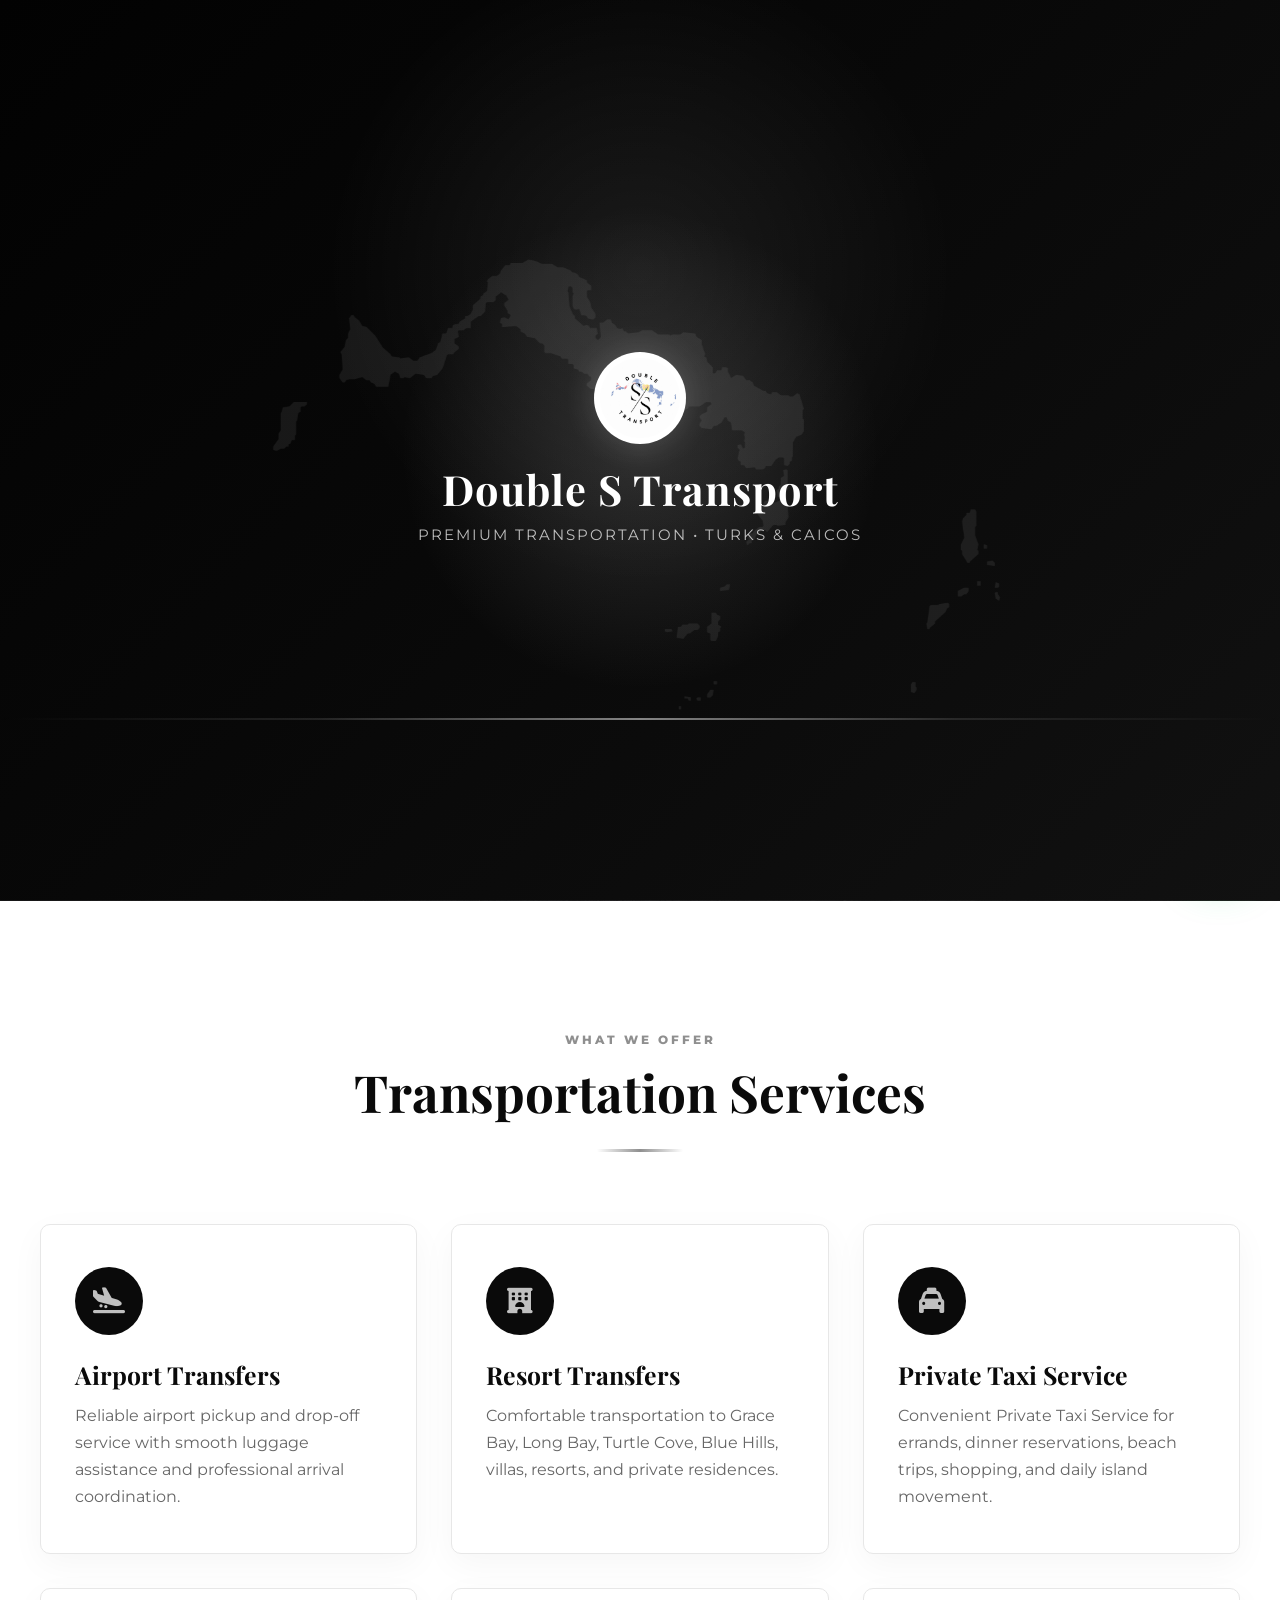
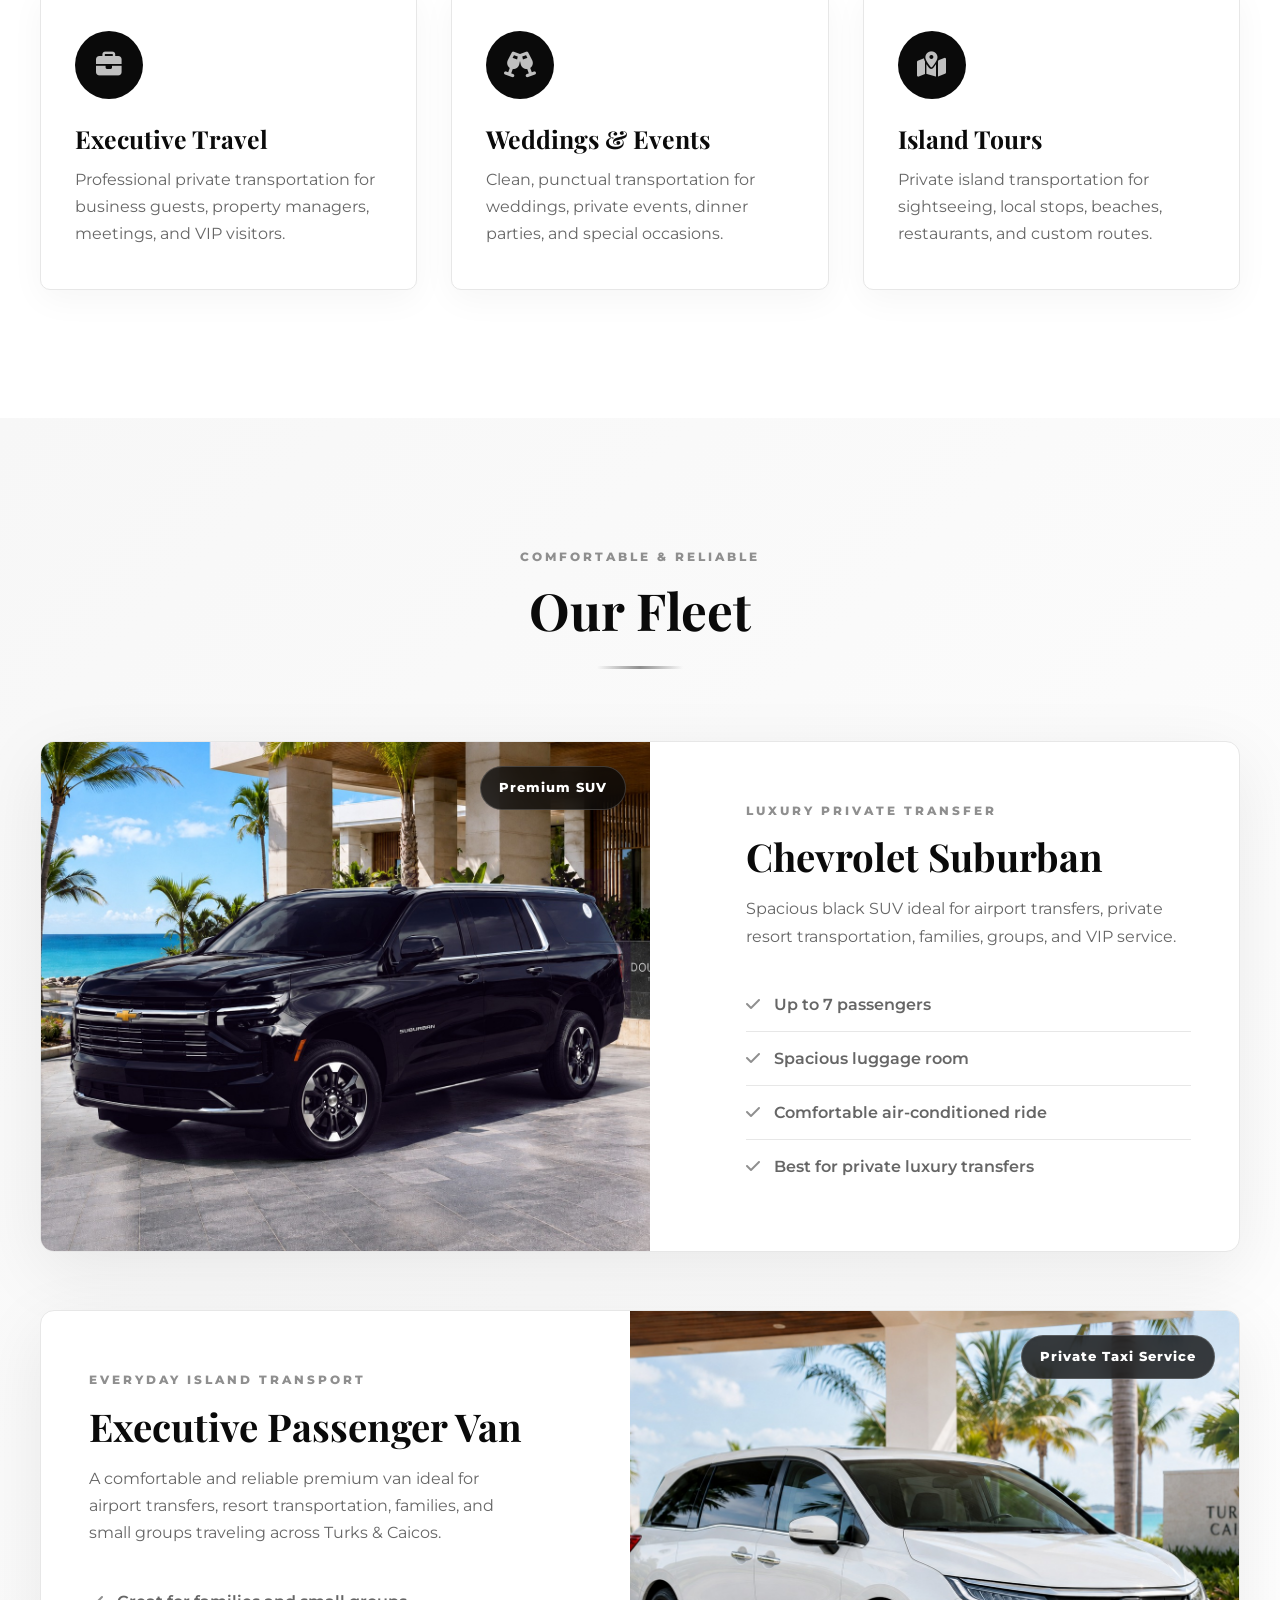
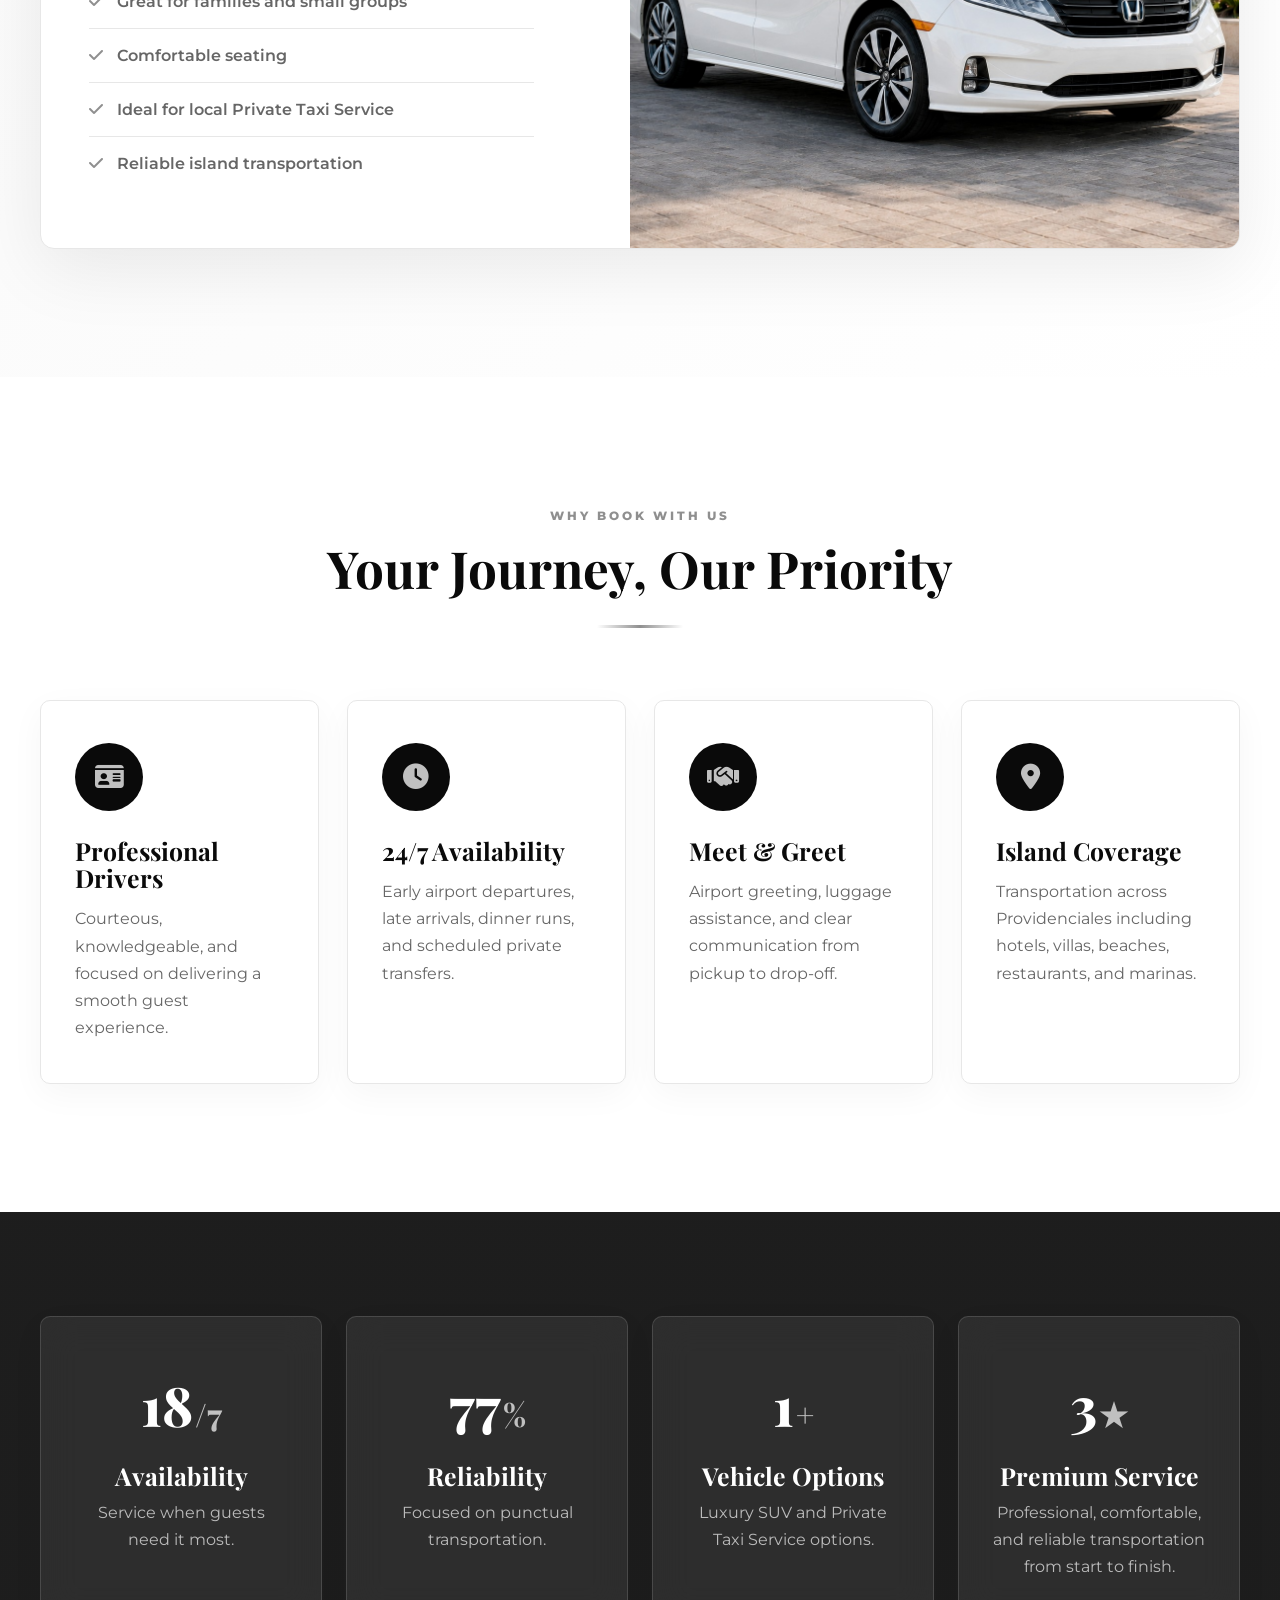
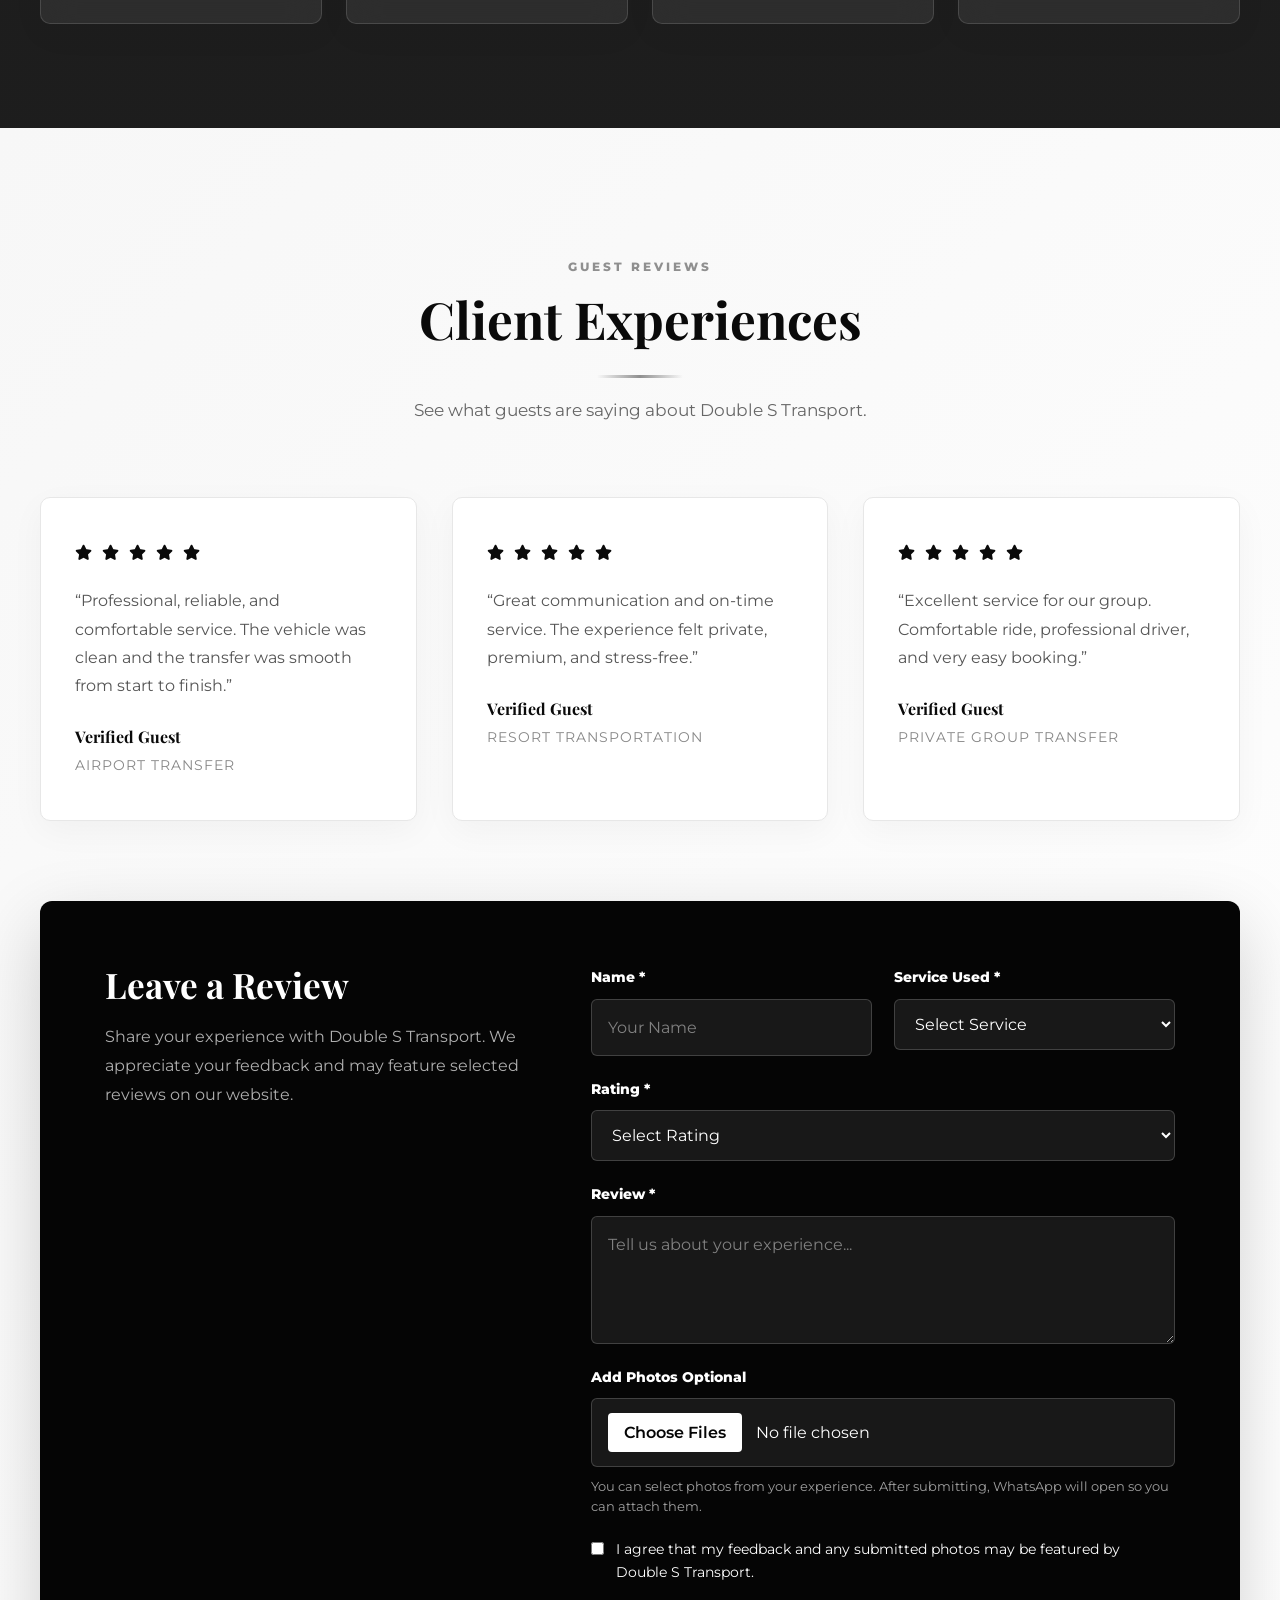
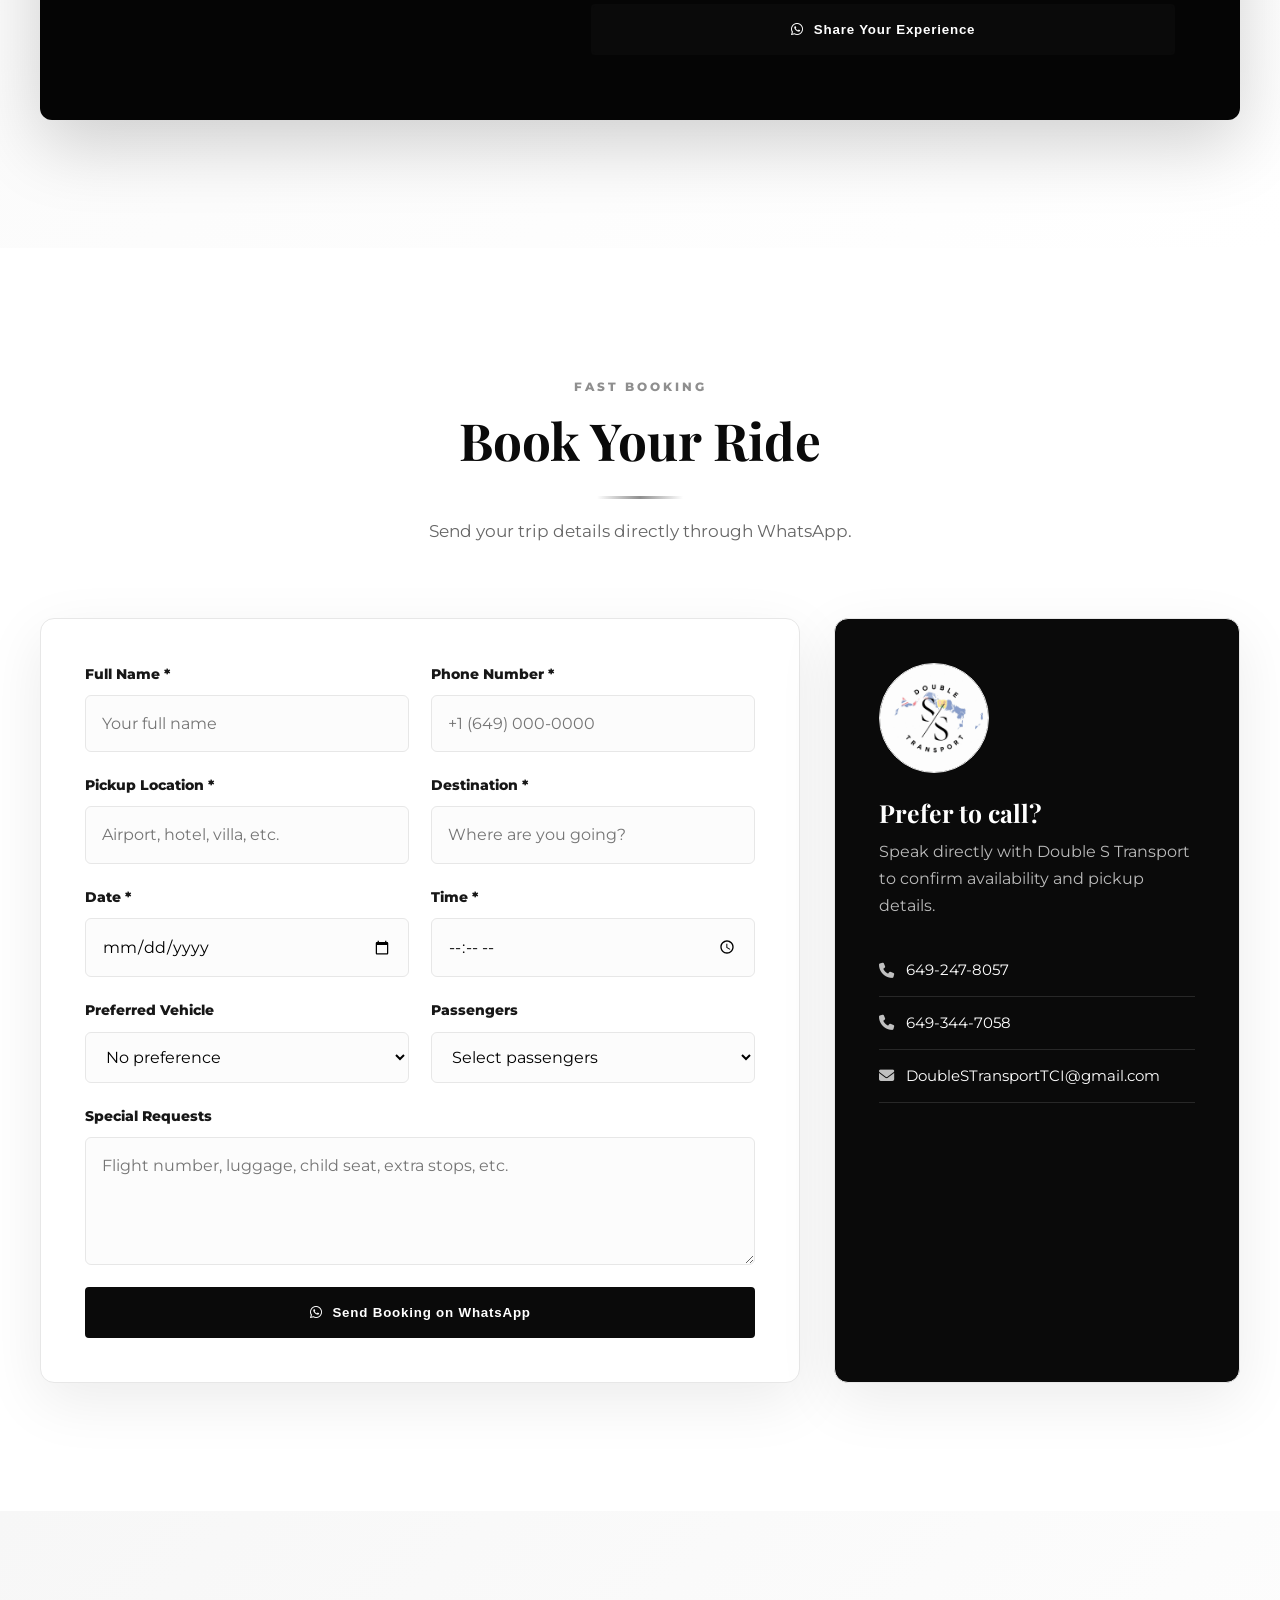
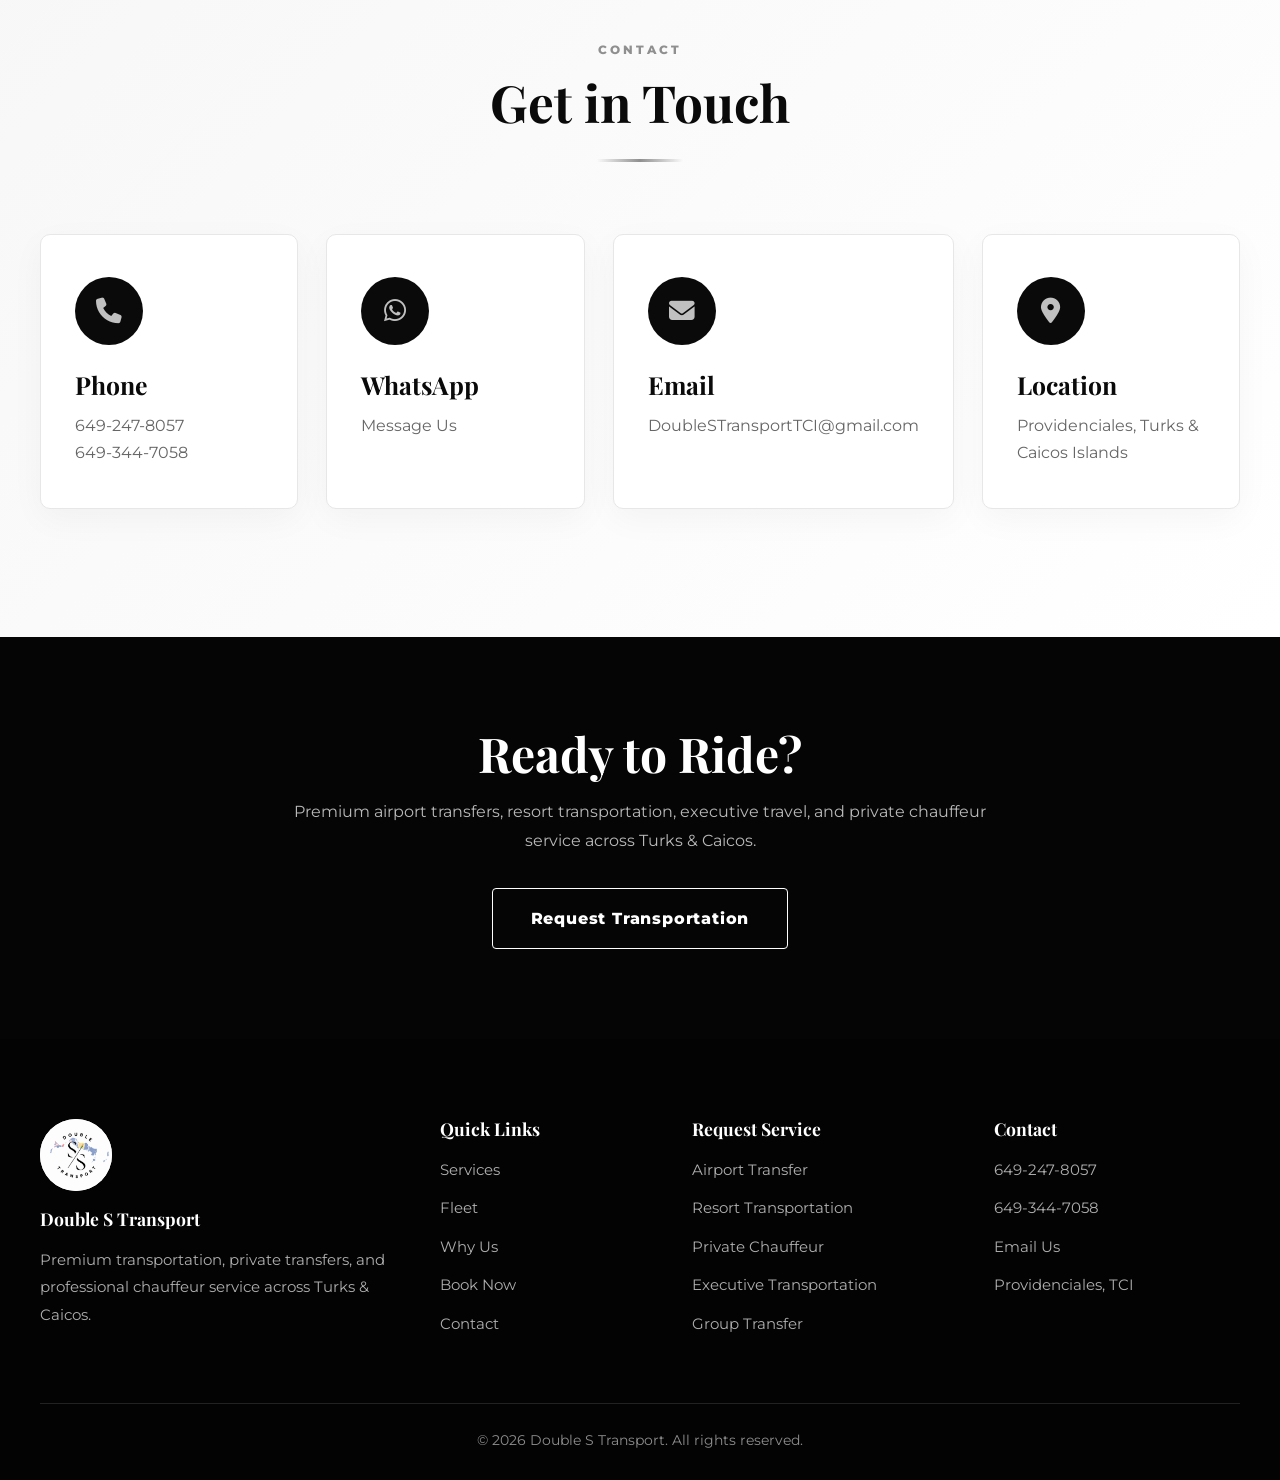
==== commit ebcb59c4: "Complete Fix" ====
--- a/index.html
+++ b/index.html
@@ -5,6 +5,14 @@
     <meta name="viewport" content="width=device-width, initial-scale=1.0">
     <title>Double S Transport - Premium Transportation in Turks & Caicos</title>
 
+
+    <!-- Prevent intro flash after it has already played in this session -->
+    <script>
+        if (sessionStorage.getItem('doubleSIntroPlayed')) {
+            document.documentElement.classList.add('intro-played');
+        }
+    </script>
+
     <!-- Favicon -->
     <link rel="icon" type="image/png" href="images/favicon.png">
     <link rel="apple-touch-icon" href="images/favicon.png">
@@ -32,12 +40,12 @@
     <link rel="stylesheet" href="style.css">
 </head>
 <body>
+    <div id="pageLoadFade" class="page-load-fade"></div>
 <!-- Premium Island Intro Animation -->
 <div id="siteIntro" class="site-intro">
     <div class="intro-bg-glow"></div>
 <!-- Turks & Caicos Map Overlay -->
 <img src="images/tci-overlay.png" class="intro-islands-overlay" alt="">
-</svg>
     <div class="intro-logo-wrap">
         <img src="images/logo.jpg" alt="Double S Transport Logo" class="intro-logo">
         <h1>Double S Transport</h1>
@@ -297,11 +305,14 @@
                     <p>Luxury SUV and Private Taxi Service options.</p>
                 </div>
 
-                <div class="stat-card">
-                    <div class="stat-line"><span class="stat-number" data-target="1">0</span><span class="stat-suffix">st</span></div>
-                    <h3>Guest Experience</h3>
-                    <p>Professional service from start to finish.</p>
-                </div>
+           <div class="stat-card">
+    <div class="stat-line">
+        <span class="stat-number" data-target="5">0</span>
+        <span class="stat-suffix">★</span>
+    </div>
+    <h3>Premium Service</h3>
+    <p>Professional, comfortable, and reliable transportation from start to finish.</p>
+</div>
             </div>
         </div>
     </section>
@@ -647,7 +658,6 @@
 </a>
 
 <script src="script.js"></script>
-<script>
-</script>
 </body>
+
 </html>
--- a/style.css
+++ b/style.css
@@ -1,5 +1,5 @@
 /* ============================================
-   DOUBLE S TRANSPORT - PREMIUM WEBSITE STYLES
+   DOUBLE S TRANSPORT - CLEAN PREMIUM STYLES
    ============================================ */
 
 :root {
@@ -36,6 +36,11 @@
     overflow-x: hidden;
 }
 
+body.menu-open,
+body.intro-lock {
+    overflow: hidden;
+}
+
 img {
     max-width: 100%;
     display: block;
@@ -51,7 +56,10 @@
     margin: 0 auto;
 }
 
-h1, h2, h3, h4 {
+h1,
+h2,
+h3,
+h4 {
     font-family: 'Playfair Display', serif;
     color: var(--primary-color);
     line-height: 1.1;
@@ -73,6 +81,10 @@
     color: var(--text-gray);
 }
 
+section {
+    scroll-margin-top: 100px;
+}
+
 .section-header {
     text-align: center;
     margin-bottom: 72px;
@@ -80,7 +92,9 @@
 
 .section-kicker,
 .eyebrow,
-.vehicle-label {
+.vehicle-label,
+.section-label {
+    display: block;
     text-transform: uppercase;
     letter-spacing: 3px;
     font-size: 0.78rem;
@@ -140,14 +154,173 @@
     transform: translateY(-3px);
 }
 
-.booking .btn-primary {
+.btn-outline {
+    background: transparent;
+    border: 1px solid #ffffff;
+    color: #ffffff;
+    padding: 16px 38px;
+}
+
+.btn-outline:hover {
+    background: #ffffff;
+    color: #050505;
+}
+
+.booking .btn-primary,
+.review-form .btn-primary {
     background: var(--primary-color);
     color: var(--secondary-color);
     border-color: var(--primary-color);
 }
 
-.booking .btn-primary:hover {
+.booking .btn-primary:hover,
+.review-form .btn-primary:hover {
     background: var(--charcoal);
+}
+
+.full-width {
+    width: 100%;
+}
+
+/* Intro */
+html.intro-played .site-intro {
+    display: none !important;
+}
+
+.site-intro {
+    position: fixed;
+    inset: 0;
+    background:
+        radial-gradient(circle at 50% 30%, rgba(255, 255, 255, 0.08), transparent 35%),
+        linear-gradient(135deg, #020202 0%, #080808 45%, #111111 100%);
+    z-index: 999999;
+    display: flex;
+    align-items: center;
+    justify-content: center;
+    overflow: hidden;
+    opacity: 1;
+    visibility: visible;
+    transition: opacity 0.9s ease, visibility 0.9s ease;
+}
+
+.site-intro.hide-intro {
+    opacity: 0;
+    visibility: hidden;
+    pointer-events: none;
+}
+
+.intro-bg-glow {
+    position: absolute;
+    width: 520px;
+    height: 520px;
+    border-radius: 50%;
+    background: radial-gradient(circle, rgba(192, 192, 192, 0.18), transparent 65%);
+    top: 50%;
+    left: 50%;
+    transform: translate(-50%, -50%);
+    animation: introGlow 2.8s ease-in-out infinite alternate;
+}
+
+.intro-islands-overlay {
+    position: absolute;
+    width: min(58vw, 820px);
+    height: auto;
+    left: 50%;
+    top: 28%;
+    transform: translateX(-50%);
+    opacity: 0.075;
+    z-index: 1;
+    pointer-events: none;
+    user-select: none;
+    filter: brightness(0) invert(1) drop-shadow(0 0 20px rgba(255, 255, 255, 0.08));
+    animation: tciOverlayReveal 2s ease forwards;
+}
+
+.intro-logo-wrap {
+    position: relative;
+    z-index: 5;
+    text-align: center;
+    transform: translateY(80px);
+    animation: logoReveal 1.8s ease forwards;
+}
+
+.intro-logo {
+    width: 92px;
+    height: 92px;
+    object-fit: contain;
+    border-radius: 50%;
+    background: #ffffff;
+    padding: 6px;
+    margin: 0 auto 22px;
+    box-shadow: 0 0 35px rgba(255, 255, 255, 0.18);
+}
+
+.intro-logo-wrap h1 {
+    color: #ffffff;
+    font-size: 2.6rem;
+    margin-bottom: 10px;
+    letter-spacing: 1px;
+}
+
+.intro-logo-wrap p {
+    color: rgba(255, 255, 255, 0.72);
+    font-size: 0.95rem;
+    letter-spacing: 2px;
+    text-transform: uppercase;
+}
+
+.intro-road {
+    position: absolute;
+    bottom: 20%;
+    left: 0;
+    width: 100%;
+    height: 2px;
+    z-index: 3;
+    background: linear-gradient(90deg, transparent, rgba(192, 192, 192, 0.15), rgba(255, 255, 255, 0.5), rgba(192, 192, 192, 0.15), transparent);
+    overflow: visible;
+}
+
+.intro-suv {
+    position: absolute;
+    bottom: 10px;
+    left: -180px;
+    color: #ffffff;
+    font-size: 3rem;
+    z-index: 4;
+    filter: drop-shadow(0 0 18px rgba(255, 255, 255, 0.35));
+    animation: suvDrive 4.4s ease-in-out forwards;
+}
+
+body.intro-lock .navbar,
+body.intro-lock .mobile-menu-panel,
+body.intro-lock .mobile-menu-btn {
+    opacity: 0 !important;
+    visibility: hidden !important;
+    pointer-events: none !important;
+}
+
+@keyframes logoReveal {
+    0% { opacity: 0; transform: translateY(25px) scale(0.95); }
+    100% { opacity: 1; transform: translateY(0) scale(1); }
+}
+
+@keyframes introGlow {
+    from { transform: translate(-50%, -50%) scale(0.95); opacity: 0.55; }
+    to { transform: translate(-50%, -50%) scale(1.12); opacity: 0.9; }
+}
+
+@keyframes tciOverlayReveal {
+    0% { opacity: 0; transform: translateX(-50%) scale(0.96); }
+    100% { opacity: 0.075; transform: translateX(-50%) scale(1); }
+}
+
+@keyframes suvDrive {
+    0% { left: -180px; transform: translateX(0) scale(0.96); opacity: 0; }
+    10% { opacity: 1; }
+    38% { left: 50%; transform: translateX(-50%) scale(1); opacity: 1; }
+    70% { left: 50%; transform: translateX(-50%) scale(1); opacity: 1; }
+    88% { opacity: 1; }
+    100% { left: calc(100% + 180px); transform: translateX(0) scale(0.96); opacity: 0; }
 }
 
 /* Navigation */
@@ -170,43 +343,38 @@
     gap: 28px;
 }
 
-.brand {
+.logo {
     display: flex;
     align-items: center;
-    gap: 14px;
+    gap: 12px;
     color: var(--secondary-color);
-    min-width: 210px;
-}
-
-.brand-logo {
+    width: auto;
+    max-width: 260px;
+}
+
+.logo img {
     width: 56px;
     height: 56px;
+    min-width: 56px;
+    object-fit: contain;
     border-radius: 50%;
-    object-fit: cover;
     background: white;
-    padding: 3px;
-}
-
-.brand-text {
-    display: flex;
-    flex-direction: column;
+}
+
+.logo h1 {
+    color: #ffffff;
+    font-size: 1.35rem;
     line-height: 1;
-}
-
-.brand-text span {
-    font-family: 'Playfair Display', serif;
-    font-size: 1.45rem;
+    margin: 0;
+}
+
+.logo p {
+    color: rgba(255, 255, 255, 0.75);
+    font-size: 0.7rem;
+    letter-spacing: 3px;
+    text-transform: uppercase;
+    margin-top: 4px;
     font-weight: 800;
-    letter-spacing: 1px;
-}
-
-.brand-text small {
-    color: var(--accent-color);
-    text-transform: uppercase;
-    letter-spacing: 3px;
-    font-size: 0.68rem;
-    font-weight: 800;
-    margin-top: 7px;
 }
 
 .nav-menu {
@@ -242,21 +410,9 @@
     background: var(--secondary-color);
 }
 
-.hamburger {
+.mobile-menu-btn,
+.mobile-menu-panel {
     display: none;
-    border: none;
-    background: transparent;
-    cursor: pointer;
-    padding: 8px;
-}
-
-.hamburger span {
-    display: block;
-    width: 28px;
-    height: 2px;
-    background: white;
-    margin: 6px 0;
-    transition: var(--transition);
 }
 
 /* Hero */
@@ -290,7 +446,7 @@
     position: relative;
     z-index: 2;
     width: min(1050px, calc(100% - 48px));
-    padding: 90px 0;
+    padding: 90px 0 150px;
 }
 
 .hero-content h1 {
@@ -314,7 +470,7 @@
     flex-wrap: wrap;
 }
 
-.hero-bottom-strip {
+.hero-stats {
     position: absolute;
     z-index: 2;
     left: 50%;
@@ -330,51 +486,67 @@
     overflow: hidden;
 }
 
-.hero-bottom-strip div {
+.hero-stats div {
     padding: 18px 20px;
     border-right: 1px solid rgba(255,255,255,0.12);
 }
 
-.hero-bottom-strip div:last-child {
+.hero-stats div:last-child {
     border-right: none;
 }
 
-.hero-bottom-strip strong {
+.hero-stats strong {
     display: block;
     color: white;
     font-size: 1.05rem;
 }
 
-.hero-bottom-strip span {
+.hero-stats span {
     color: rgba(255,255,255,0.68);
     font-size: 0.82rem;
 }
 
-/* Services */
+/* Sections */
 .services,
 .fleet,
 .why-choose-us,
 .booking,
-.contact {
+.contact,
+.reviews {
     padding: 128px 0;
 }
 
-.services {
+.services,
+.why-choose-us,
+.booking {
     background: var(--secondary-color);
 }
 
-.services-grid,
+.fleet,
+.contact,
+.reviews {
+    background: linear-gradient(135deg, var(--light-gray), white);
+}
+
+.services-grid {
+    display: grid;
+    grid-template-columns: repeat(3, 1fr);
+    gap: 34px;
+}
+
 .features-grid,
 .contact-grid {
     display: grid;
-    grid-template-columns: repeat(3, 1fr);
-    gap: 34px;
+    grid-template-columns: repeat(4, 1fr);
+    gap: 28px;
+    align-items: stretch;
 }
 
 .service-card,
 .feature-card,
 .contact-card,
-.stat-card {
+.stat-card,
+.review-card {
     background: white;
     border: 1px solid var(--border-color);
     border-radius: 10px;
@@ -385,7 +557,8 @@
 
 .service-card:hover,
 .feature-card:hover,
-.contact-card:hover {
+.contact-card:hover,
+.review-card:hover {
     transform: translateY(-9px);
     border-color: var(--accent-color);
     box-shadow: 0 22px 60px rgba(0,0,0,0.11);
@@ -412,10 +585,6 @@
 }
 
 /* Fleet */
-.fleet {
-    background: linear-gradient(135deg, var(--light-gray), white);
-}
-
 .fleet-grid {
     display: grid;
     gap: 58px;
@@ -511,11 +680,6 @@
     margin-top: 5px;
 }
 
-/* Why */
-.why-choose-us {
-    background: white;
-}
-
 /* Stats */
 .statistics {
     padding: 104px 0;
@@ -566,11 +730,66 @@
     color: rgba(255,255,255,0.68);
 }
 
-/* Booking */
-.booking {
-    background: var(--secondary-color);
-}
-
+/* Reviews */
+.reviews-grid {
+    display: grid;
+    grid-template-columns: repeat(3, 1fr);
+    gap: 35px;
+    margin-bottom: 80px;
+}
+
+.review-stars {
+    color: #0a0a0a;
+    font-size: 0.95rem;
+    letter-spacing: 3px;
+    margin-bottom: 22px;
+}
+
+.review-text {
+    color: #555555;
+    font-size: 0.98rem;
+    line-height: 1.8;
+    margin-bottom: 28px;
+}
+
+.review-card h4 {
+    color: #0a0a0a;
+    margin-bottom: 5px;
+    font-size: 1rem;
+}
+
+.review-card span {
+    color: #888888;
+    font-size: 0.85rem;
+    text-transform: uppercase;
+    letter-spacing: 1px;
+}
+
+.review-submit-box {
+    display: grid;
+    grid-template-columns: 0.85fr 1.15fr;
+    gap: 55px;
+    align-items: start;
+    background: #050505;
+    color: #ffffff;
+    padding: 65px;
+    border-radius: 12px;
+    box-shadow: 0 25px 70px rgba(0, 0, 0, 0.18);
+}
+
+.review-submit-content h3 {
+    color: #ffffff;
+    font-size: 2.2rem;
+    margin-bottom: 18px;
+}
+
+.review-submit-content p {
+    color: rgba(255, 255, 255, 0.68);
+    line-height: 1.8;
+    max-width: 420px;
+}
+
+/* Forms */
 .booking-wrapper {
     display: grid;
     grid-template-columns: 1.5fr 0.8fr;
@@ -630,8 +849,64 @@
     resize: vertical;
 }
 
-.full-width {
-    width: 100%;
+.review-form .form-group label,
+.review-consent {
+    color: #ffffff;
+}
+
+.review-form input,
+.review-form select,
+.review-form textarea {
+    background: rgba(255, 255, 255, 0.08);
+    border: 1px solid rgba(255, 255, 255, 0.18);
+    color: #ffffff;
+}
+
+.review-form input::placeholder,
+.review-form textarea::placeholder {
+    color: rgba(255, 255, 255, 0.45);
+}
+
+.review-form select option {
+    color: #0a0a0a;
+}
+
+.review-consent {
+    display: flex;
+    gap: 12px;
+    align-items: flex-start;
+    font-size: 0.9rem;
+    margin: 20px 0;
+    line-height: 1.6;
+}
+
+.review-consent input {
+    margin-top: 4px;
+}
+
+.photo-note {
+    display: block;
+    margin-top: 10px;
+    font-size: 0.82rem;
+    line-height: 1.5;
+    color: rgba(255, 255, 255, 0.62);
+}
+
+.review-form input[type="file"] {
+    padding: 14px 16px;
+    cursor: pointer;
+}
+
+.review-form input[type="file"]::file-selector-button {
+    background: #ffffff;
+    color: #050505;
+    border: none;
+    padding: 10px 16px;
+    border-radius: 4px;
+    margin-right: 14px;
+    cursor: pointer;
+    font-weight: 600;
+    font-family: 'Montserrat', sans-serif;
 }
 
 .booking-logo {
@@ -672,84 +947,94 @@
     color: var(--accent-color);
 }
 
-/* Contact */
-.contact {
-    background: linear-gradient(135deg, var(--light-gray), white);
-}
-
 .contact-card a:hover {
     color: var(--accent-dark);
 }
 
-/* Final CTA */
+/* CTA + Footer */
 .final-cta {
-    padding: 90px 0;
+    background: #050505;
+    color: #ffffff;
     text-align: center;
-    background: var(--primary-color);
+    padding: 90px 20px;
 }
 
 .final-cta h2 {
-    color: white;
-    margin-bottom: 14px;
+    color: #ffffff;
+    font-size: 3rem;
+    margin-bottom: 18px;
 }
 
 .final-cta p {
-    color: rgba(255,255,255,0.72);
-    margin-bottom: 28px;
-}
-
-/* Footer */
+    color: rgba(255, 255, 255, 0.72);
+    max-width: 720px;
+    margin: 0 auto 32px;
+    font-size: 1rem;
+    line-height: 1.8;
+}
+
 .footer {
-    background: #050505;
-    padding: 86px 0 28px;
-    color: white;
-}
-
-.footer-content {
+    background: #030303;
+    color: #ffffff;
+    padding: 80px 0 28px;
+}
+
+.footer-grid {
     display: grid;
-    grid-template-columns: 1.3fr 0.8fr 0.8fr 1fr;
-    gap: 44px;
+    grid-template-columns: 1.4fr 0.8fr 1fr 1fr;
+    gap: 55px;
+    align-items: flex-start;
 }
 
 .footer-logo {
-    width: 78px;
-    height: 78px;
-    object-fit: cover;
+    width: 72px;
+    height: 72px;
+    object-fit: contain;
     border-radius: 50%;
     margin-bottom: 18px;
-}
-
-.footer h4 {
-    color: white;
+    background: #ffffff;
+}
+
+.footer-brand h3,
+.footer-column h4 {
+    color: #ffffff;
     margin-bottom: 18px;
-}
-
-.footer p,
-.footer li,
-.footer a {
-    color: rgba(255,255,255,0.66);
-}
-
-.footer ul {
+    font-size: 1.1rem;
+}
+
+.footer-brand p,
+.footer-column a,
+.footer-column li {
+    color: rgba(255, 255, 255, 0.68);
+    font-size: 0.95rem;
+    line-height: 1.8;
+}
+
+.footer-column ul {
     list-style: none;
 }
 
-.footer li {
-    margin-bottom: 10px;
-}
-
-.footer a:hover {
-    color: white;
+.footer-column li {
+    margin-bottom: 11px;
+}
+
+.footer-column a:hover {
+    color: #ffffff;
+    padding-left: 4px;
 }
 
 .footer-bottom {
-    border-top: 1px solid rgba(255,255,255,0.09);
+    border-top: 1px solid rgba(255, 255, 255, 0.12);
+    margin-top: 55px;
+    padding-top: 24px;
     text-align: center;
-    margin-top: 48px;
-    padding-top: 24px;
-}
-
-/* Floating WhatsApp */
+}
+
+.footer-bottom p {
+    color: rgba(255, 255, 255, 0.55);
+    font-size: 0.9rem;
+}
+
 .whatsapp-button {
     position: fixed;
     right: 28px;
@@ -771,7 +1056,7 @@
     transform: translateY(-5px) scale(1.05);
 }
 
-/* Animation helpers */
+/* Animations */
 .reveal {
     opacity: 0;
     transform: translateY(24px);
@@ -793,40 +1078,25 @@
     to { transform: translateX(110%); opacity: 0; }
 }
 
-/* Responsive */
-@media (max-width: 980px) {
-    .nav-menu,
-    .call-btn {
-        display: none;
-    }
-
-    .hamburger {
-        display: block;
-    }
-
-    .nav-menu.active {
-        display: flex;
-        position: absolute;
-        top: 86px;
-        left: 0;
-        width: 100%;
-        flex-direction: column;
-        background: rgba(10,10,10,0.98);
-        padding: 24px;
-        border-top: 1px solid rgba(255,255,255,0.1);
-    }
-
+@keyframes reviewMobileScroll {
+    0% { transform: translateX(0); }
+    100% { transform: translateX(-50%); }
+}
+
+/* Tablet */
+@media (max-width: 1000px) {
     .services-grid,
     .features-grid,
     .contact-grid,
     .stats-grid,
-    .footer-content {
+    .footer-grid {
         grid-template-columns: 1fr 1fr;
     }
 
     .vehicle-card,
     .vehicle-card-reverse,
-    .booking-wrapper {
+    .booking-wrapper,
+    .review-submit-box {
         grid-template-columns: 1fr;
     }
 
@@ -834,77 +1104,227 @@
         order: initial;
     }
 
-    .hero-bottom-strip {
-        position: relative;
-        left: auto;
-        bottom: auto;
-        transform: none;
-        margin: -96px auto 28px;
-        z-index: 3;
-    }
-}
-
-@media (max-width: 640px) {
+    .reviews-grid {
+        grid-template-columns: 1fr;
+        max-width: 720px;
+        margin-left: auto;
+        margin-right: auto;
+    }
+}
+
+/* Mobile */
+@media (max-width: 768px) {
     .container,
     .navbar-container {
         width: min(100% - 32px, 1200px);
     }
 
+    .navbar {
+        background: #121212;
+        z-index: 99999;
+    }
+
     .navbar-container {
-        height: 78px;
-    }
-
-    .brand-logo {
+        height: 86px;
+        gap: 14px;
+    }
+
+    .logo img {
+        width: 54px;
+        height: 54px;
+        min-width: 54px;
+    }
+
+    .logo h1 {
+        font-size: 1.35rem;
+    }
+
+    .logo p {
+        font-size: 0.68rem;
+        letter-spacing: 3px;
+    }
+
+    .desktop-menu,
+    .desktop-call,
+    .nav-menu {
+        display: none !important;
+    }
+
+    .mobile-menu-btn {
+        display: flex;
         width: 48px;
         height: 48px;
-    }
-
-    .brand-text span {
-        font-size: 1.25rem;
-    }
-
-    .nav-menu.active {
-        top: 78px;
+        border: none;
+        background: transparent;
+        padding: 0;
+        flex-direction: column;
+        align-items: center;
+        justify-content: center;
+        gap: 6px;
+        cursor: pointer;
+        z-index: 100001;
+    }
+
+    .mobile-menu-btn span {
+        display: block;
+        width: 32px;
+        height: 3px;
+        background: #ffffff;
+        border-radius: 3px;
+        transition: all 0.3s ease;
+    }
+
+    .mobile-menu-btn.active span:nth-child(1) {
+        transform: translateY(9px) rotate(45deg);
+    }
+
+    .mobile-menu-btn.active span:nth-child(2) {
+        opacity: 0;
+    }
+
+    .mobile-menu-btn.active span:nth-child(3) {
+        transform: translateY(-9px) rotate(-45deg);
+    }
+
+    .mobile-menu-panel {
+        display: flex;
+        flex-direction: column;
+        align-items: center;
+        background: rgba(5, 5, 5, 0.98);
+        width: 100%;
+        max-height: 0;
+        overflow: hidden;
+        transition: max-height 0.35s ease, padding 0.35s ease;
+        border-top: 1px solid rgba(255, 255, 255, 0.1);
+        padding: 0;
+    }
+
+    .mobile-menu-panel.active {
+        max-height: 600px;
+        padding: 16px 0;
+    }
+
+    .mobile-menu-panel a {
+        display: block;
+        width: 100%;
+        text-align: center;
+        color: #ffffff;
+        padding: 16px 24px;
+        font-size: 0.95rem;
+        border-bottom: 1px solid rgba(255, 255, 255, 0.08);
+    }
+
+    .mobile-call-link {
+        font-weight: 800;
+        background: rgba(255, 255, 255, 0.08);
     }
 
     .hero {
-        min-height: 88vh;
+        min-height: 82vh;
     }
 
     .hero-content {
-        padding: 70px 0 120px;
-    }
-
-    .hero-bottom-strip {
-        grid-template-columns: 1fr;
-        margin-top: -96px;
-    }
-
-    .hero-bottom-strip div {
-        border-right: none;
-        border-bottom: 1px solid rgba(255,255,255,0.12);
+        width: min(360px, calc(100% - 40px));
+        padding: 95px 0 75px;
+    }
+
+    .hero-content h1 {
+        font-size: clamp(2.15rem, 10vw, 2.85rem);
+        line-height: 1.06;
+        letter-spacing: 0;
+        max-width: 340px;
+        margin-left: auto;
+        margin-right: auto;
+    }
+
+    .hero-subtitle {
+        max-width: 315px;
+        font-size: 0.88rem;
+        line-height: 1.65;
+        margin-bottom: 28px;
+    }
+
+    .hero-buttons {
+        max-width: 285px;
+        margin: 0 auto;
+        flex-direction: column;
+    }
+
+    .hero-buttons .btn,
+    .btn {
+        width: 100%;
+        padding: 15px 22px;
+        font-size: 0.9rem;
+    }
+
+    .hero-stats,
+    .mobile-hide-hero-card {
+        display: none !important;
     }
 
     .services,
     .fleet,
     .why-choose-us,
     .booking,
-    .contact {
-        padding: 86px 0;
+    .contact,
+    .reviews {
+        padding: 80px 0;
+    }
+
+    .section-header {
+        margin-bottom: 44px;
+    }
+
+    .section-header h2 {
+        font-size: 2.2rem;
+        line-height: 1.12;
+    }
+
+    .section-kicker,
+    .section-label,
+    .eyebrow,
+    .vehicle-label {
+        font-size: 0.72rem;
+        letter-spacing: 2.8px;
     }
 
     .services-grid,
     .features-grid,
     .contact-grid,
-    .stats-grid,
-    .footer-content,
-    .form-row {
+    .stats-grid {
         grid-template-columns: 1fr;
+        max-width: 360px;
+        margin-left: auto;
+        margin-right: auto;
+        gap: 26px;
+    }
+
+    .service-card,
+    .feature-card,
+    .contact-card,
+    .stat-card {
+        padding: 34px 28px;
+        border-radius: 14px;
+        min-height: auto;
+    }
+
+    .service-icon,
+    .feature-icon,
+    .contact-icon {
+        width: 64px;
+        height: 64px;
+        font-size: 1.55rem;
+        margin-bottom: 22px;
+    }
+
+    .vehicle-card {
+        grid-template-columns: 1fr;
+        gap: 0;
     }
 
     .vehicle-image-wrap,
     .vehicle-image {
-        min-height: 310px;
+        min-height: 280px;
     }
 
     .vehicle-content,
@@ -913,8 +1333,87 @@
         padding: 32px 24px;
     }
 
-    .btn {
+    .statistics {
+        background-attachment: scroll;
+    }
+
+    .form-row {
+        grid-template-columns: 1fr;
+        gap: 0;
+    }
+
+    .booking-wrapper {
+        max-width: 420px;
+        margin-left: auto;
+        margin-right: auto;
+    }
+
+    .reviews {
+        overflow: hidden;
+    }
+
+    .reviews .container {
         width: 100%;
+        max-width: 100%;
+        overflow: hidden;
+    }
+
+    .reviews .section-header {
+        padding: 0 24px;
+    }
+
+    .reviews-grid {
+        display: flex;
+        grid-template-columns: none;
+        gap: 18px;
+        width: max-content;
+        max-width: none;
+        margin: 0;
+        padding: 0 0 20px 24px;
+        animation: reviewMobileScroll 28s linear infinite;
+        will-change: transform;
+    }
+
+    .reviews-grid:hover {
+        animation-play-state: paused;
+    }
+
+    .review-card {
+        flex: 0 0 300px;
+        width: 300px;
+        min-width: 300px;
+        max-width: 300px;
+        padding: 32px 24px;
+        border-radius: 16px;
+    }
+
+    .review-submit-box {
+        width: calc(100% - 40px);
+        margin: 50px auto 0;
+        padding: 38px 24px;
+        border-radius: 16px;
+        grid-template-columns: 1fr;
+        gap: 32px;
+    }
+
+    .review-submit-content h3 {
+        font-size: 2rem;
+    }
+
+    .review-form input[type="file"]::file-selector-button {
+        display: block;
+        width: 100%;
+        margin: 0 0 10px 0;
+        padding: 12px 14px;
+    }
+
+    .footer-grid {
+        grid-template-columns: 1fr;
+        gap: 35px;
+    }
+
+    .final-cta h2 {
+        font-size: 2.2rem;
     }
 
     .whatsapp-button {
@@ -922,432 +1421,19 @@
         height: 58px;
         right: 18px;
         bottom: 18px;
-    }
-}
-/* ============================================
-   CLEAN FOOTER UPDATE
-   ============================================ */
-
-.final-cta {
-    background: #050505;
-    color: #ffffff;
-    text-align: center;
-    padding: 90px 20px;
-}
-
-.final-cta h2 {
-    color: #ffffff;
-    font-size: 3rem;
-    margin-bottom: 18px;
-}
-
-.final-cta p {
-    color: rgba(255, 255, 255, 0.72);
-    max-width: 720px;
-    margin: 0 auto 32px;
-    font-size: 1rem;
-    line-height: 1.8;
-}
-
-.btn-outline {
-    background: transparent;
-    border: 1px solid #ffffff;
-    color: #ffffff;
-    padding: 16px 38px;
-}
-
-.btn-outline:hover {
-    background: #ffffff;
-    color: #050505;
-}
-
-.footer {
-    background: #030303;
-    color: #ffffff;
-    padding: 80px 0 28px;
-}
-
-.footer-grid {
-    display: grid;
-    grid-template-columns: 1.4fr 0.8fr 1fr 1fr;
-    gap: 55px;
-    align-items: flex-start;
-}
-
-.footer-logo {
-    width: 72px;
-    height: 72px;
-    object-fit: contain;
-    border-radius: 50%;
-    margin-bottom: 18px;
-    background: #ffffff;
-}
-
-.footer-brand h3,
-.footer-column h4 {
-    color: #ffffff;
-    margin-bottom: 18px;
-    font-size: 1.1rem;
-}
-
-.footer-brand p {
-    color: rgba(255, 255, 255, 0.68);
-    max-width: 310px;
-    font-size: 0.95rem;
-    line-height: 1.8;
-}
-
-.footer-column ul {
-    list-style: none;
-    padding: 0;
-    margin: 0;
-}
-
-.footer-column li {
-    margin-bottom: 11px;
-    line-height: 1.5;
-}
-
-.footer-column a,
-.footer-column li {
-    color: rgba(255, 255, 255, 0.68);
-    font-size: 0.95rem;
-    text-decoration: none;
-}
-
-.footer-column a:hover {
-    color: #ffffff;
-    padding-left: 4px;
-}
-
-.footer-bottom {
-    border-top: 1px solid rgba(255, 255, 255, 0.12);
-    margin-top: 55px;
-    padding-top: 24px;
-    text-align: center;
-}
-
-.footer-bottom p {
-    color: rgba(255, 255, 255, 0.55);
-    font-size: 0.9rem;
-    margin: 0;
-}
-
-@media (max-width: 900px) {
-    .footer-grid {
-        grid-template-columns: 1fr 1fr;
-        gap: 45px;
-    }
-}
-
-@media (max-width: 600px) {
-    .final-cta h2 {
-        font-size: 2.2rem;
-    }
-
-    .footer {
-        padding: 60px 0 24px;
-    }
-
-    .footer-grid {
-        grid-template-columns: 1fr;
-        gap: 35px;
-    }
-
-    .footer-brand p {
-        max-width: 100%;
-    }
-}
-/* ============================================
-   CONTACT SECTION GRID FIX
-   4 ACROSS DESKTOP / 2X2 TABLET / 1 COLUMN MOBILE
-   ============================================ */
-
-.contact-grid {
-    max-width: 1100px;
-    margin: 0 auto;
-    display: grid;
-    grid-template-columns: repeat(4, 1fr);
-    gap: 28px;
-    align-items: stretch;
-}
-
-.contact-card {
-    width: 100%;
-    min-height: 210px;
-    padding: 38px 28px;
-}
-
-.contact-card h3 {
-    font-size: 1.35rem;
-    margin-bottom: 12px;
-}
-
-.contact-card p,
-.contact-card a {
-    font-size: 0.9rem;
-    line-height: 1.6;
-}
-
-.contact-icon {
-    width: 56px;
-    height: 56px;
-    margin-bottom: 22px;
-    font-size: 1.35rem;
-}
-
-/* Tablet: 2x2 layout */
-@media (max-width: 1000px) {
-    .contact-grid {
-        grid-template-columns: repeat(2, 1fr);
-        max-width: 720px;
-        gap: 24px;
-    }
-}
-
-/* Mobile: 1 card per row */
-@media (max-width: 600px) {
-    .contact-grid {
-        grid-template-columns: 1fr;
-        max-width: 100%;
-    }
-
-    .contact-card {
-        min-height: auto;
-        padding: 34px 24px;
-    }
-}
-/* ============================================
-   WHY CHOOSE US GRID FIX
-   Your Journey, Our Priority
-   4 ACROSS DESKTOP / 2X2 TABLET / 1 COLUMN MOBILE
-   ============================================ */
-
-.why-choose-us .features-grid {
-    max-width: 1100px;
-    margin: 0 auto;
-    display: grid;
-    grid-template-columns: repeat(4, 1fr);
-    gap: 28px;
-    align-items: stretch;
-}
-
-.why-choose-us .feature-card {
-    width: 100%;
-    min-height: 245px;
-    padding: 38px 26px;
-}
-
-.why-choose-us .feature-icon {
-    width: 56px;
-    height: 56px;
-    font-size: 1.35rem;
-    margin-bottom: 22px;
-}
-
-.why-choose-us .feature-card h3 {
-    font-size: 1.22rem;
-    margin-bottom: 12px;
-}
-
-.why-choose-us .feature-card p {
-    font-size: 0.9rem;
-    line-height: 1.65;
-}
-
-/* Tablet: 2x2 layout */
-@media (max-width: 1000px) {
-    .why-choose-us .features-grid {
-        grid-template-columns: repeat(2, 1fr);
-        max-width: 720px;
-        gap: 24px;
-    }
-}
-
-/* Mobile: 1 card per row */
-@media (max-width: 600px) {
-    .why-choose-us .features-grid {
-        grid-template-columns: 1fr;
-        max-width: 100%;
-    }
-
-    .why-choose-us .feature-card {
-        min-height: auto;
-        padding: 34px 24px;
-    }
-}
-/* ============================================
-   PREMIUM ISLAND INTRO ANIMATION
-   ============================================ */
-
-body.intro-lock {
-    overflow: hidden;
-}
-
-.site-intro {
-    position: fixed;
-    inset: 0;
-    background:
-        radial-gradient(circle at 50% 30%, rgba(255, 255, 255, 0.08), transparent 35%),
-        linear-gradient(135deg, #020202 0%, #080808 45%, #111111 100%);
-    z-index: 99999;
-    display: flex;
-    align-items: center;
-    justify-content: center;
-    overflow: hidden;
-    opacity: 1;
-    visibility: visible;
-    transition: opacity 0.9s ease, visibility 0.9s ease;
-}
-
-.site-intro.hide-intro {
-    opacity: 0;
-    visibility: hidden;
-    pointer-events: none;
-}
-
-.intro-bg-glow {
-    position: absolute;
-    width: 520px;
-    height: 520px;
-    border-radius: 50%;
-    background: radial-gradient(circle, rgba(192, 192, 192, 0.18), transparent 65%);
-    top: 50%;
-    left: 50%;
-    transform: translate(-50%, -50%);
-    animation: introGlow 2.6s ease-in-out infinite alternate;
-}
-
-.intro-logo-wrap {
-    position: relative;
-    z-index: 5;
-    text-align: center;
-    animation: logoReveal 1.4s ease forwards;
-}
-
-.intro-logo {
-    width: 92px;
-    height: 92px;
-    object-fit: contain;
-    border-radius: 50%;
-    background: #ffffff;
-    padding: 6px;
-    margin-bottom: 22px;
-    box-shadow: 0 0 35px rgba(255, 255, 255, 0.18);
-}
-
-.intro-logo-wrap h1 {
-    font-family: 'Playfair Display', serif;
-    color: #ffffff;
-    font-size: 2.6rem;
-    margin-bottom: 10px;
-    letter-spacing: 1px;
-}
-
-.intro-logo-wrap p {
-    color: rgba(255, 255, 255, 0.72);
-    font-family: 'Montserrat', sans-serif;
-    font-size: 0.95rem;
-    letter-spacing: 2px;
-    text-transform: uppercase;
-}
-
-.intro-road {
-    position: absolute;
-    bottom: 23%;
-    left: 0;
-    width: 100%;
-    height: 2px;
-    background: linear-gradient(
-        90deg,
-        transparent,
-        rgba(192, 192, 192, 0.15),
-        rgba(255, 255, 255, 0.5),
-        rgba(192, 192, 192, 0.15),
-        transparent
-    );
-    overflow: visible;
-}
-
-.intro-suv {
-    position: absolute;
-    bottom: 10px;
-    left: -120px;
-    color: #ffffff;
-    font-size: 3rem;
-    filter: drop-shadow(0 0 18px rgba(255, 255, 255, 0.35));
-    animation: suvDrive 2.7s cubic-bezier(0.68, -0.1, 0.27, 1.1) forwards;
-}
-.intro-palm {
-    position: absolute;
-    color: rgba(255, 255, 255, 0.08);
-    font-size: 8rem;
-    bottom: 12%;
-    animation: palmFloat 3s ease-in-out infinite alternate;
-}
-
-.left-palm {
-    left: 8%;
-    transform: rotate(-18deg);
-}
-
-.right-palm {
-    right: 8%;
-    transform: rotate(18deg);
-}
-
-@keyframes logoReveal {
-    0% {
-        opacity: 0;
-        transform: translateY(25px) scale(0.95);
-    }
-    100% {
-        opacity: 1;
-        transform: translateY(0) scale(1);
-    }
-}
-
-@keyframes suvDrive {
-    0% {
-        left: -150px;
-        opacity: 0;
-    }
-    15% {
-        opacity: 1;
-    }
-    70% {
-        left: 52%;
-        opacity: 1;
-    }
-    100% {
-        left: 110%;
-        opacity: 0;
-    }
-}
-
-@keyframes introGlow {
-    from {
-        transform: translate(-50%, -50%) scale(0.95);
-        opacity: 0.55;
-    }
-    to {
-        transform: translate(-50%, -50%) scale(1.12);
-        opacity: 0.9;
-    }
-}
-
-@keyframes palmFloat {
-    from {
-        opacity: 0.05;
-        transform: translateY(0) rotate(-12deg);
-    }
-    to {
-        opacity: 0.12;
-        transform: translateY(-12px) rotate(-8deg);
-    }
-}
-
-@media (max-width: 768px) {
+        font-size: 1.55rem;
+    }
+
+    .intro-islands-overlay {
+        width: 95vw;
+        top: 26%;
+        opacity: 0.065;
+    }
+
+    .intro-logo-wrap {
+        transform: translateY(55px);
+    }
+
     .intro-logo-wrap h1 {
         font-size: 2rem;
     }
@@ -1363,2080 +1449,40 @@
         height: 76px;
     }
 
-    .intro-palm {
-        font-size: 5rem;
+    .intro-road {
+        bottom: 19%;
     }
 
     .intro-suv {
         font-size: 2.4rem;
     }
 }
-.intro-palm {
-    position: absolute;
-    bottom: 12%;
-    font-size: 5.5rem;
-    line-height: 1;
-    opacity: 0.12;
-    filter: drop-shadow(0 0 18px rgba(255, 255, 255, 0.08));
-    animation: palmFloat 3s ease-in-out infinite alternate;
-    z-index: 2;
-    user-select: none;
-    pointer-events: none;
-}
-
-.left-palm {
-    left: 7%;
-    transform: rotate(-10deg);
-}
-
-.right-palm {
-    right: 7%;
-    transform: rotate(10deg);
-}
-
-@keyframes palmFloat {
-    from {
-        transform: translateY(0) rotate(-10deg);
-        opacity: 0.12;
-    }
-    to {
-        transform: translateY(-10px) rotate(-6deg);
-        opacity: 0.2;
-    }
-}
-
-@media (max-width: 768px) {
-    .intro-palm {
-        font-size: 4rem;
-        bottom: 10%;
-    }
-
-    .left-palm {
-        left: 4%;
-    }
-
-    .right-palm {
-        right: 4%;
-    }
-}
- /* ============================================
-   PNG TURKS & CAICOS OVERLAY
-   ============================================ */
-
-.intro-islands-overlay {
-    position: absolute;
-    width: min(52vw, 720px);
-    height: auto;
-    left: 50%;
-    bottom: 2%;
-    transform: translateX(-50%);
-    z-index: 1;
-    opacity: 0.08;
-    pointer-events: none;
-    user-select: none;
-    filter: brightness(0) invert(1) drop-shadow(0 0 20px rgba(255, 255, 255, 0.08));
-    animation: tciOverlayReveal 2s ease forwards;
-}
-
-/* keep line and car above the map */
-.intro-road {
-    z-index: 3;
-}
-
-.intro-suv {
-    z-index: 4;
-}
-
-.intro-logo-wrap {
-    z-index: 5;
-}
-
-@keyframes tciOverlayReveal {
-    0% {
-        opacity: 0;
-        transform: translateX(-50%) scale(0.96);
-    }
-    100% {
-        opacity: 0.12;
-        transform: translateX(-50%) scale(1);
-    }
-}
-
-@media (max-width: 768px) {
-    .intro-islands-overlay {
-        width: 95vw;
-        bottom: 4%;
-        opacity: 0.10;
-    }
-}
-.intro-islands-overlay {
-    position: absolute;
-    width: min(72vw, 980px);
-    height: auto;
-    left: 50%;
-    bottom: 1%;
-    transform: translateX(-50%);
-    z-index: 1;
-    opacity: 0.14;
-    pointer-events: none;
-    user-select: none;
-    mix-blend-mode: screen;
-    filter: brightness(1.25) contrast(1.1) drop-shadow(0 0 18px rgba(255, 255, 255, 0.08));
-    animation: tciOverlayReveal 2s ease forwards;
-}
-/* ============================================
-   FINAL INTRO POSITION ADJUSTMENT
-   Map higher / Logo lower
-   ============================================ */
-
-.intro-islands-overlay {
-    width: min(58vw, 820px);
-    left: 50%;
-    top: 28%;
-    bottom: auto;
-    transform: translateX(-50%);
-    opacity: 0.075;
-    z-index: 1;
-}
-
-.intro-logo-wrap {
-    position: relative;
-    z-index: 5;
-    transform: translateY(80px);
-}
-
-.intro-road {
-    bottom: 20%;
-}
-
-@keyframes tciOverlayReveal {
-    0% {
-        opacity: 0;
-        transform: translateX(-50%) scale(0.96);
-    }
-
-    100% {
-        opacity: 0.075;
-        transform: translateX(-50%) scale(1);
-    }
-}
-
-@media (max-width: 768px) {
-    .intro-islands-overlay {
-        width: 95vw;
-        top: 26%;
-        opacity: 0.065;
-    }
-
-    .intro-logo-wrap {
-        transform: translateY(55px);
-    }
-
-    .intro-road {
-        bottom: 19%;
-    }
-}
-/* ============================================
-   REVIEWS SECTION
-   ============================================ */
-
-.reviews {
-    padding: 140px 0;
-    background: linear-gradient(135deg, #ffffff 0%, #f7f7f7 100%);
-}
-
-.reviews-grid {
-    display: grid;
-    grid-template-columns: repeat(3, 1fr);
-    gap: 35px;
-    margin-bottom: 80px;
-}
-
-.review-card {
-    background: #ffffff;
-    border: 1px solid rgba(192, 192, 192, 0.45);
-    border-radius: 10px;
-    padding: 42px 34px;
-    box-shadow: 0 12px 35px rgba(0, 0, 0, 0.06);
-    transition: all 0.35s ease;
-}
-
-.review-card:hover {
-    transform: translateY(-8px);
-    box-shadow: 0 22px 55px rgba(0, 0, 0, 0.1);
-    border-color: #c0c0c0;
-}
-
-.review-stars {
-    color: #0a0a0a;
-    font-size: 0.95rem;
-    letter-spacing: 3px;
-    margin-bottom: 22px;
-}
-
-.review-text {
-    color: #555555;
-    font-size: 0.98rem;
-    line-height: 1.8;
-    margin-bottom: 28px;
-}
-
-.review-card h4 {
-    color: #0a0a0a;
-    margin-bottom: 5px;
-    font-size: 1rem;
-}
-
-.review-card span {
-    color: #888888;
-    font-size: 0.85rem;
-    text-transform: uppercase;
-    letter-spacing: 1px;
-}
-
-.review-submit-box {
-    display: grid;
-    grid-template-columns: 0.85fr 1.15fr;
-    gap: 55px;
-    align-items: start;
-    background: #050505;
-    color: #ffffff;
-    padding: 65px;
-    border-radius: 12px;
-    box-shadow: 0 25px 70px rgba(0, 0, 0, 0.18);
-}
-
-.review-submit-content h3 {
-    color: #ffffff;
-    font-size: 2.2rem;
-    margin-bottom: 18px;
-}
-
-.review-submit-content p {
-    color: rgba(255, 255, 255, 0.68);
-    line-height: 1.8;
-    max-width: 420px;
-}
-
-.review-form .form-group label {
-    color: #ffffff;
-}
-
-.review-form input,
-.review-form select,
-.review-form textarea {
-    background: rgba(255, 255, 255, 0.08);
-    border: 1px solid rgba(255, 255, 255, 0.18);
-    color: #ffffff;
-}
-
-.review-form input::placeholder,
-.review-form textarea::placeholder {
-    color: rgba(255, 255, 255, 0.45);
-}
-
-.review-form select option {
-    color: #0a0a0a;
-}
-
-.review-form input:focus,
-.review-form select:focus,
-.review-form textarea:focus {
-    border-color: #ffffff;
-    box-shadow: 0 0 0 4px rgba(255, 255, 255, 0.08);
-}
-
-.review-consent {
-    display: flex;
-    gap: 12px;
-    align-items: flex-start;
-    color: rgba(255, 255, 255, 0.72);
-    font-size: 0.9rem;
-    margin: 20px 0;
-    line-height: 1.6;
-}
-
-.review-consent input {
-    margin-top: 4px;
-}
-
-@media (max-width: 1000px) {
-    .reviews-grid {
-        grid-template-columns: 1fr;
-        max-width: 720px;
-        margin-left: auto;
-        margin-right: auto;
-        margin-bottom: 60px;
-    }
-
-    .review-submit-box {
-        grid-template-columns: 1fr;
-        padding: 50px 36px;
-        gap: 35px;
-    }
-}
-
-@media (max-width: 600px) {
-    .reviews {
-        padding: 90px 0;
-    }
-
-    .review-card {
-        padding: 34px 26px;
-    }
-
-    .review-submit-box {
-        padding: 42px 24px;
-    }
-
-    .review-submit-content h3 {
-        font-size: 1.8rem;
-    }
-}
-/* ============================================
-   FIX INTRO SUV ANIMATION
-   Drive in → stop center → drive out
-   ============================================ */
-
-.intro-suv {
-    position: absolute;
-    bottom: 10px;
-    left: -160px;
-    color: #ffffff;
-    font-size: 3rem;
-    filter: drop-shadow(0 0 18px rgba(255, 255, 255, 0.35));
-    animation: suvDrive 3.4s ease-in-out forwards;
-    z-index: 4;
-}
-
-@keyframes suvDrive {
-    0% {
-        left: -180px;
-        transform: translateX(0) scale(0.96);
-        opacity: 0;
-    }
-
-    12% {
-        opacity: 1;
-    }
-
-    42% {
-        left: 50%;
-        transform: translateX(-50%) scale(1);
-        opacity: 1;
-    }
-
-    68% {
-        left: 50%;
-        transform: translateX(-50%) scale(1);
-        opacity: 1;
-    }
-
-    88% {
-        opacity: 1;
-    }
-
-    100% {
-        left: calc(100% + 180px);
-        transform: translateX(0) scale(0.96);
-        opacity: 0;
-    }
-}
-/* ============================================
-   MOBILE DESIGN CLEANUP
-   Makes phone layout less cramped
-   ============================================ */
-
-@media (max-width: 768px) {
-
-    body {
-        overflow-x: hidden;
-    }
-
-    .container {
-        padding: 0 22px;
-    }
-
-    /* Navbar */
-    .navbar {
-        padding: 14px 0;
-    }
-
-    .navbar-container {
-        padding: 0 20px;
-    }
-
-    .logo h1 {
-        font-size: 1.25rem;
-        letter-spacing: 1px;
-    }
-
-    .logo p {
-        font-size: 0.72rem;
-    }
-
-    .nav-menu {
-        top: 64px;
-    }
-
-    /* Hero Section */
-    .hero {
-        min-height: 88vh;
-        height: auto;
-        padding: 120px 20px 90px;
-        align-items: center;
-    }
-
-    .hero-content {
-        width: 100%;
-        max-width: 390px;
-        padding: 0;
-        margin: 0 auto;
-        transform: none !important;
-    }
-
-    .hero-title {
-        font-size: clamp(2.05rem, 10vw, 2.75rem);
-        line-height: 1.08;
-        letter-spacing: 0.4px;
-        margin-bottom: 20px;
-    }
-
-    .hero-subtitle {
-        font-size: 0.88rem;
-        line-height: 1.7;
-        letter-spacing: 0.4px;
-        max-width: 340px;
-        margin: 0 auto 34px;
-    }
-
-    .hero-buttons {
-        flex-direction: column;
-        gap: 13px;
-        width: 100%;
-        max-width: 300px;
-        margin: 0 auto;
-    }
-
-    .hero-buttons .btn {
-        width: 100%;
-        padding: 15px 24px;
-        font-size: 0.9rem;
-    }
-
-    /* General Section Spacing */
-    .services,
-    .fleet,
-    .why-choose-us,
-    .statistics,
-    .booking,
-    .contact,
-    .reviews {
-        padding: 80px 0;
-    }
-
-    .section-header {
-        margin-bottom: 45px;
-    }
-
-    .section-header h2 {
-        font-size: 2rem;
-        line-height: 1.15;
-        margin-bottom: 18px;
-    }
-
-    .section-subtitle {
-        font-size: 0.92rem;
-        line-height: 1.7;
-        max-width: 330px;
-        margin-left: auto;
-        margin-right: auto;
-    }
-
-    .divider {
-        margin-bottom: 26px;
-    }
-
-    /* Cards */
-    .services-grid,
-    .features-grid,
-    .stats-grid,
-    .contact-grid,
-    .reviews-grid {
-        grid-template-columns: 1fr !important;
-        gap: 24px;
-        max-width: 420px;
-        margin-left: auto;
-        margin-right: auto;
-    }
-
-    .service-card,
-    .feature-card,
-    .stat-card,
-    .contact-card,
-    .review-card {
-        padding: 34px 24px;
-        min-height: auto;
-    }
-
-    .service-card h3,
-    .feature-card h3,
-    .contact-card h3,
-    .stat-card h3 {
-        font-size: 1.25rem;
-        line-height: 1.25;
-    }
-
-    .service-card p,
-    .feature-card p,
-    .contact-card p,
-    .stat-card p,
-    .review-text {
-        font-size: 0.9rem;
-        line-height: 1.65;
-    }
-
-    .service-icon,
-    .feature-icon,
-    .contact-icon {
-        font-size: 2rem;
-        height: auto;
-        margin-bottom: 18px;
-    }
-
-    /* Fleet Section */
-    .fleet-item {
-        grid-template-columns: 1fr;
-        gap: 34px;
-    }
-
-    .fleet-image {
-        height: 260px;
-        border-radius: 8px;
-    }
-
-    .fleet-content h3 {
-        font-size: 1.75rem;
-        line-height: 1.2;
-        margin-bottom: 16px;
-    }
-
-    .fleet-description {
-        font-size: 0.95rem;
-        line-height: 1.7;
-        margin-bottom: 24px;
-    }
-
-    .features-list li {
-        font-size: 0.9rem;
-        line-height: 1.5;
-        padding: 12px 0;
-        gap: 12px;
-    }
-
-    /* Booking Form */
-    .booking-wrapper {
-        max-width: 420px;
-    }
-
-    .booking-form {
-        padding: 34px 24px;
-    }
-
-    .form-row {
-        grid-template-columns: 1fr;
-        gap: 20px;
-        margin-bottom: 20px;
-    }
-
-    .form-group label {
-        font-size: 0.85rem;
-    }
-
-    .form-group input,
-    .form-group textarea,
-    .form-group select {
-        padding: 14px 16px;
-        font-size: 0.92rem;
-    }
-
-    /* Final CTA */
-    .final-cta {
-        padding: 70px 22px;
-    }
-
-    .final-cta h2 {
-        font-size: 2rem;
-        line-height: 1.15;
-    }
-
-    .final-cta p {
-        font-size: 0.92rem;
-        line-height: 1.7;
-    }
-
-    /* Footer */
-    .footer {
-        padding: 58px 0 26px;
-    }
-
-    .footer-grid {
-        grid-template-columns: 1fr;
-        gap: 34px;
-    }
-
-    .footer-brand p,
-    .footer-column a,
-    .footer-column li {
-        font-size: 0.9rem;
-    }
-
-    /* WhatsApp Button */
-    .whatsapp-button {
-        width: 58px;
-        height: 58px;
-        right: 22px;
-        bottom: 22px;
-        font-size: 1.55rem;
-    }
-}
-/* ============================================
-   FINAL MOBILE CLEANUP
-   Fixes cramped layout, oversized hero, nav, cards
-   ============================================ */
-
-@media (max-width: 768px) {
-
-    html,
-    body {
-        width: 100%;
-        overflow-x: hidden;
-    }
-
-    .container {
-        width: 100%;
-        padding-left: 22px;
-        padding-right: 22px;
-    }
-
-    /* Mobile Navbar */
-    .navbar {
-        padding: 12px 0 !important;
-        min-height: auto !important;
-    }
-
-    .navbar-container {
-        padding: 0 22px !important;
-        min-height: 72px;
-    }
-
-    .logo {
-        gap: 12px;
-        align-items: center;
-    }
-
-    .logo img,
-    .nav-logo,
-    .logo-image {
-        width: 58px !important;
-        height: 58px !important;
-        object-fit: contain;
-    }
-
-    .logo h1 {
-        font-size: 1.55rem !important;
-        line-height: 1.05 !important;
-        letter-spacing: 0.5px !important;
-    }
-
-    .logo p {
-        font-size: 0.76rem !important;
-        letter-spacing: 4px !important;
-        margin-top: 2px !important;
-    }
-
-    .hamburger {
-        transform: scale(0.82);
-    }
-
-    .nav-menu {
-        top: 96px !important;
-    }
-
-    /* Hero Section */
-    .hero {
-        min-height: 82vh !important;
-        height: auto !important;
-        padding: 105px 22px 75px !important;
-        display: flex;
-        align-items: center;
-    }
-
-    .hero-content {
-        max-width: 360px !important;
-        width: 100%;
-        margin: 0 auto;
-        padding: 0 !important;
-        transform: none !important;
-    }
-
-    .hero-title {
-        font-size: clamp(2.25rem, 11vw, 3.25rem) !important;
-        line-height: 1.05 !important;
-        letter-spacing: 0.2px !important;
-        margin-bottom: 22px !important;
-    }
-
-    .hero-subtitle {
-        font-size: 0.93rem !important;
-        line-height: 1.65 !important;
-        letter-spacing: 0.25px !important;
-        max-width: 320px !important;
-        margin: 0 auto 32px !important;
-    }
-
-    .hero-subtitle br {
-        display: none;
-    }
-
-    .hero-buttons {
-        width: 100%;
-        max-width: 290px;
-        margin: 0 auto;
-        flex-direction: column;
-        gap: 13px;
-    }
-
-    .hero-buttons .btn,
-    .hero .btn {
-        width: 100%;
-        padding: 15px 22px !important;
-        font-size: 0.9rem !important;
-    }
-
-    /* Hero stats / glass box fix */
-    .hero-stats,
-    .hero-highlights,
-    .hero-info-card,
-    .hero-card,
-    .stats-preview {
-        position: relative !important;
-        width: 100% !important;
-        max-width: 320px !important;
-        margin: 32px auto 0 !important;
-        transform: none !important;
-        left: auto !important;
-        right: auto !important;
-        bottom: auto !important;
-    }
-
-    .hero-stats {
-        display: grid !important;
-        grid-template-columns: 1fr !important;
-    }
-
-    .hero-stats > *,
-    .hero-highlights > *,
-    .stats-preview > * {
-        padding: 22px 18px !important;
-        min-height: auto !important;
-    }
-
-    /* Section spacing */
-    section {
-        scroll-margin-top: 95px;
-    }
-
-    .services,
-    .fleet,
-    .why-choose-us,
-    .statistics,
-    .booking,
-    .contact,
-    .reviews {
-        padding: 78px 0 !important;
-    }
-
-    .section-header {
-        margin-bottom: 44px !important;
-    }
-
-    .section-label {
-        font-size: 0.75rem !important;
-        letter-spacing: 6px !important;
-    }
-
-    .section-header h2 {
-        font-size: 2.45rem !important;
-        line-height: 1.1 !important;
-        margin-bottom: 18px !important;
-    }
-
-    .section-subtitle {
-        font-size: 0.92rem !important;
-        line-height: 1.65 !important;
-        max-width: 330px;
-        margin-left: auto;
-        margin-right: auto;
-    }
-
-    .divider {
-        margin-bottom: 26px !important;
-    }
-
-    /* Card layout */
-    .services-grid,
-    .features-grid,
-    .stats-grid,
-    .contact-grid {
-        grid-template-columns: 1fr !important;
-        max-width: 345px !important;
-        margin-left: auto !important;
-        margin-right: auto !important;
-        gap: 26px !important;
-    }
-
-    .service-card,
-    .feature-card,
-    .stat-card,
-    .contact-card {
-        padding: 34px 28px !important;
-        min-height: auto !important;
-        border-radius: 14px !important;
-    }
-
-    .service-icon,
-    .feature-icon,
-    .contact-icon {
-        width: 64px !important;
-        height: 64px !important;
-        font-size: 1.55rem !important;
-        margin-bottom: 22px !important;
-    }
-
-    .service-card h3,
-    .feature-card h3,
-    .contact-card h3,
-    .stat-card h3 {
-        font-size: 1.48rem !important;
-        line-height: 1.18 !important;
-        margin-bottom: 16px !important;
-    }
-
-    .service-card p,
-    .feature-card p,
-    .contact-card p,
-    .stat-card p {
-        font-size: 0.98rem !important;
-        line-height: 1.7 !important;
-    }
-
-    /* Fleet */
-    .fleet-item {
-        grid-template-columns: 1fr !important;
-        gap: 34px !important;
-    }
-
-    .fleet-image {
-        height: 250px !important;
-        border-radius: 14px !important;
-    }
-
-    .fleet-content h3 {
-        font-size: 2rem !important;
-        line-height: 1.1 !important;
-    }
-
-    .fleet-description {
-        font-size: 0.96rem !important;
-        line-height: 1.7 !important;
-    }
-
-    .features-list li {
-        font-size: 0.9rem !important;
-        line-height: 1.5 !important;
-        gap: 12px !important;
-    }
-
-    /* Booking */
-    .booking-wrapper,
-    .booking-form {
-        max-width: 345px !important;
-        margin-left: auto !important;
-        margin-right: auto !important;
-    }
-
-    .booking-form {
-        padding: 32px 24px !important;
-        border-radius: 14px !important;
-    }
-
-    .form-row {
-        grid-template-columns: 1fr !important;
-        gap: 18px !important;
-        margin-bottom: 18px !important;
-    }
-
-    .form-group input,
-    .form-group textarea,
-    .form-group select {
-        font-size: 0.92rem !important;
-        padding: 14px 15px !important;
-    }
-
-    /* WhatsApp button */
-    .whatsapp-button {
-        width: 58px !important;
-        height: 58px !important;
-        right: 22px !important;
-        bottom: 24px !important;
-        font-size: 1.55rem !important;
-    }
-}
-/* ============================================
-   MOBILE REVIEW BELT / SLIDING CAROUSEL
-   ============================================ */
-
-@media (max-width: 768px) {
-
-    .reviews {
-        overflow: hidden;
-    }
-
-    .reviews-grid {
-        display: flex !important;
-        grid-template-columns: none !important;
-        gap: 18px !important;
-        width: max-content !important;
-        max-width: none !important;
-        margin-left: 0 !important;
-        margin-right: 0 !important;
-        animation: reviewBeltScroll 26s linear infinite;
-        will-change: transform;
-    }
-
-    .reviews-grid:hover {
-        animation-play-state: paused;
-    }
-
-    .review-card {
-        width: 300px !important;
-        min-width: 300px !important;
-        padding: 32px 24px !important;
-        border-radius: 14px !important;
-    }
-
-    .review-card h4 {
-        font-size: 1rem !important;
-    }
-
-    .review-text {
-        font-size: 0.92rem !important;
-        line-height: 1.65 !important;
-    }
-
-    .review-stars {
-        font-size: 0.82rem !important;
-        letter-spacing: 2px !important;
-    }
-
-    @keyframes reviewBeltScroll {
-        0% {
-            transform: translateX(22px);
-        }
-
-        100% {
-            transform: translateX(-50%);
-        }
-    }
-}
 
 @media (max-width: 430px) {
     .review-card {
-        width: 285px !important;
-        min-width: 285px !important;
+        flex-basis: 285px;
+        width: 285px;
+        min-width: 285px;
+        max-width: 285px;
     }
 }
 /* ============================================
-   REVIEW PHOTO UPLOAD FIELD
+   SOFT PAGE REFRESH FADE
+   Gives refresh a smoother premium feel
    ============================================ */
 
-.photo-note {
-    display: block;
-    margin-top: 10px;
-    font-size: 0.82rem;
-    line-height: 1.5;
-    color: rgba(255, 255, 255, 0.62);
-}
-
-.review-form input[type="file"] {
-    padding: 14px 16px;
-    cursor: pointer;
-}
-
-.review-form input[type="file"]::file-selector-button {
-    background: #ffffff;
-    color: #050505;
-    border: none;
-    padding: 10px 16px;
-    border-radius: 4px;
-    margin-right: 14px;
-    cursor: pointer;
-    font-weight: 600;
-    font-family: 'Montserrat', sans-serif;
-}
-
-.review-form input[type="file"]::file-selector-button:hover {
-    background: #c0c0c0;
-}
-@media (max-width: 768px) {
-    .photo-note {
-        font-size: 0.78rem;
-        line-height: 1.5;
-    }
-
-    .review-form input[type="file"] {
-        width: 100%;
-        font-size: 0.85rem;
-    }
-
-    .review-form input[type="file"]::file-selector-button {
-        display: block;
-        width: 100%;
-        margin: 0 0 10px 0;
-        padding: 12px 14px;
-    }
-}
-/* ============================================
-   FINAL MOBILE BUG FIXES
-   Hero / Stats / Reviews / WhatsApp
-   ============================================ */
-
-@media (max-width: 768px) {
-
-    html,
-    body {
-        max-width: 100%;
-        overflow-x: hidden !important;
-    }
-
-    /* NAVBAR */
-    .navbar {
-        width: 100%;
-        overflow: hidden;
-    }
-
-    .navbar-container {
-        min-height: 82px !important;
-    }
-
-    .logo img,
-    .nav-logo,
-    .logo-image {
-        width: 54px !important;
-        height: 54px !important;
-    }
-
-    .logo h1 {
-        font-size: 1.35rem !important;
-        line-height: 1.05 !important;
-    }
-
-    .logo p {
-        font-size: 0.68rem !important;
-        letter-spacing: 3px !important;
-    }
-
-    /* HERO */
-    .hero {
-        min-height: 88vh !important;
-        padding: 100px 20px 70px !important;
-        overflow: hidden !important;
-    }
-
-    .hero-content {
-        max-width: 350px !important;
-        margin: 0 auto !important;
-        padding: 0 !important;
-        transform: none !important;
-    }
-
-    .hero-title {
-        font-size: clamp(2.25rem, 10vw, 3rem) !important;
-        line-height: 1.04 !important;
-        letter-spacing: 0 !important;
-        margin-bottom: 20px !important;
-        max-width: 350px !important;
-        margin-left: auto !important;
-        margin-right: auto !important;
-    }
-
-    .hero-subtitle {
-        font-size: 0.86rem !important;
-        line-height: 1.65 !important;
-        max-width: 310px !important;
-        margin: 0 auto 28px !important;
-        letter-spacing: 0.15px !important;
-    }
-
-    .hero-buttons {
-        max-width: 285px !important;
-        margin: 0 auto !important;
-        gap: 12px !important;
-    }
-
-    .hero-buttons .btn {
-        width: 100% !important;
-        min-height: 56px !important;
-        font-size: 0.92rem !important;
-    }
-
-    /* FIX THE FLOATING HERO STATS CARD THAT IS OFF TO THE SIDE */
-    .hero-stats,
-    .hero-highlights,
-    .stats-preview,
-    .hero-info-card,
-    .hero-card,
-    .hero-feature-card {
-        position: relative !important;
-        left: auto !important;
-        right: auto !important;
-        top: auto !important;
-        bottom: auto !important;
-        transform: none !important;
-        width: 100% !important;
-        max-width: 310px !important;
-        margin: 28px auto 0 !important;
-        display: grid !important;
-        grid-template-columns: 1fr !important;
-        overflow: hidden !important;
-    }
-
-    .hero-stats > *,
-    .hero-highlights > *,
-    .stats-preview > *,
-    .hero-info-card > *,
-    .hero-card > *,
-    .hero-feature-card > * {
-        width: 100% !important;
-        padding: 22px 18px !important;
-        text-align: center !important;
-    }
-
-    /* REMOVE SIDE FLOATING GLASS IF IT STILL APPEARS */
-    .hero .floating-card,
-    .hero .side-card,
-    .hero .glass-card {
-        position: relative !important;
-        left: auto !important;
-        right: auto !important;
-        transform: none !important;
-        margin: 28px auto 0 !important;
-        max-width: 310px !important;
-        width: 100% !important;
-    }
-
-    /* SERVICES CARDS */
-    .services-grid,
-    .features-grid,
-    .stats-grid,
-    .contact-grid {
-        width: 100% !important;
-        max-width: 345px !important;
-        margin-left: auto !important;
-        margin-right: auto !important;
-        grid-template-columns: 1fr !important;
-        gap: 26px !important;
-    }
-
-    .service-card,
-    .feature-card,
-    .stat-card,
-    .contact-card {
-        width: 100% !important;
-        padding: 34px 28px !important;
-        border-radius: 14px !important;
-        overflow: hidden !important;
-    }
-
-    .service-card h3,
-    .feature-card h3,
-    .stat-card h3,
-    .contact-card h3 {
-        font-size: 1.45rem !important;
-        line-height: 1.2 !important;
-    }
-
-    .service-card p,
-    .feature-card p,
-    .stat-card p,
-    .contact-card p {
-        font-size: 0.96rem !important;
-        line-height: 1.7 !important;
-    }
-
-    /* REVIEWS SECTION FIX */
-    .reviews {
-        overflow: hidden !important;
-        padding-left: 0 !important;
-        padding-right: 0 !important;
-    }
-
-    .reviews .container {
-        padding-left: 0 !important;
-        padding-right: 0 !important;
-        max-width: 100% !important;
-        overflow: hidden !important;
-    }
-
-    .reviews .section-header {
-        padding: 0 24px !important;
-    }
-
-    .reviews-grid {
-        display: flex !important;
-        grid-template-columns: none !important;
-        width: max-content !important;
-        max-width: none !important;
-        gap: 18px !important;
-        margin: 0 !important;
-        padding: 0 0 20px 24px !important;
-        overflow: visible !important;
-        animation: reviewMobileScroll 28s linear infinite !important;
-        will-change: transform;
-    }
-
-    .reviews-grid.belt-ready {
-        animation: reviewMobileScroll 28s linear infinite !important;
-    }
-
-    .review-card {
-        flex: 0 0 300px !important;
-        width: 300px !important;
-        min-width: 300px !important;
-        max-width: 300px !important;
-        padding: 32px 24px !important;
-        border-radius: 16px !important;
-        overflow: hidden !important;
-    }
-
-    .review-card p,
-    .review-text {
-        font-size: 0.92rem !important;
-        line-height: 1.65 !important;
-    }
-
-    .review-card h4 {
-        font-size: 1rem !important;
-    }
-
-    .review-card span {
-        font-size: 0.72rem !important;
-        letter-spacing: 1.8px !important;
-    }
-
-    @keyframes reviewMobileScroll {
-        0% {
-            transform: translateX(0);
-        }
-
-        100% {
-            transform: translateX(-50%);
-        }
-    }
-
-    /* REVIEW FORM */
-    .review-submit-box {
-        width: calc(100% - 40px) !important;
-        margin: 50px auto 0 !important;
-        padding: 38px 24px !important;
-        border-radius: 16px !important;
-        grid-template-columns: 1fr !important;
-        overflow: hidden !important;
-    }
-
-    .review-submit-content h3 {
-        font-size: 2rem !important;
-        line-height: 1.1 !important;
-    }
-
-    .review-submit-content p {
-        font-size: 0.95rem !important;
-        line-height: 1.7 !important;
-    }
-
-    /* WHATSAPP BUTTON */
-    .whatsapp-button {
-        width: 56px !important;
-        height: 56px !important;
-        right: 20px !important;
-        bottom: 22px !important;
-        font-size: 1.45rem !important;
-        z-index: 9000 !important;
-    }
-}
-
-@media (max-width: 430px) {
-    .hero-title {
-        font-size: 2.35rem !important;
-    }
-
-    .review-card {
-        flex-basis: 285px !important;
-        width: 285px !important;
-        min-width: 285px !important;
-        max-width: 285px !important;
-    }
-}
-/* ============================================
-   FINAL FIX: REMOVE FLOATING HERO STATS ON MOBILE
-   ============================================ */
-
-@media (max-width: 768px) {
-    .hero-stats,
-    .hero-highlights,
-    .stats-preview,
-    .hero-info-card,
-    .hero-card,
-    .hero-feature-card,
-    .hero .floating-card,
-    .hero .side-card,
-    .hero .glass-card {
-        display: none !important;
-    }
-
-    .hero {
-        min-height: 82vh !important;
-        padding: 95px 20px 75px !important;
-    }
-
-    .hero-content {
-        max-width: 360px !important;
-        margin: 0 auto !important;
-        transform: none !important;
-    }
-
-    .hero-title {
-        font-size: clamp(2.15rem, 10vw, 2.85rem) !important;
-        line-height: 1.06 !important;
-        max-width: 340px !important;
-        margin-left: auto !important;
-        margin-right: auto !important;
-    }
-
-    .hero-subtitle {
-        max-width: 315px !important;
-        font-size: 0.88rem !important;
-        line-height: 1.65 !important;
-        margin-bottom: 28px !important;
-    }
-
-    .hero-buttons {
-        max-width: 285px !important;
-        margin: 0 auto !important;
-    }
-}
-/* Hide hero stats/glass card on mobile */
-@media (max-width: 768px) {
-    .mobile-hide-hero-card {
-        display: none !important;
-        visibility: hidden !important;
-        opacity: 0 !important;
-        height: 0 !important;
-        width: 0 !important;
-        overflow: hidden !important;
-        pointer-events: none !important;
-    }
-}
-/* ============================================
-   FINAL MOBILE HAMBURGER MENU FIX
-   ============================================ */
-
-@media (max-width: 768px) {
-    .hamburger {
-        display: flex !important;
-        flex-direction: column;
-        gap: 6px;
-        cursor: pointer;
-        z-index: 10001;
-        position: relative;
-    }
-
-    .hamburger span {
-        width: 32px;
-        height: 3px;
-        background: #ffffff;
-        display: block;
-        border-radius: 3px;
-        transition: all 0.3s ease;
-    }
-
-    .hamburger.active span:nth-child(1) {
-        transform: translateY(9px) rotate(45deg);
-    }
-
-    .hamburger.active span:nth-child(2) {
-        opacity: 0;
-    }
-
-    .hamburger.active span:nth-child(3) {
-        transform: translateY(-9px) rotate(-45deg);
-    }
-
-    .nav-menu {
-        position: fixed !important;
-        top: 96px !important;
-        left: 0 !important;
-        right: 0 !important;
-        width: 100% !important;
-        background: rgba(10, 10, 10, 0.98) !important;
-        display: flex !important;
-        flex-direction: column !important;
-        align-items: center !important;
-        gap: 0 !important;
-        padding: 0 !important;
-        max-height: 0 !important;
-        overflow: hidden !important;
-        z-index: 9999 !important;
-        transition: max-height 0.4s ease, padding 0.4s ease !important;
-        border-top: 1px solid rgba(255, 255, 255, 0.08);
-    }
-
-    .nav-menu.active {
-        max-height: 520px !important;
-        padding: 18px 0 !important;
-    }
-
-    .nav-menu li {
-        width: 100%;
-        text-align: center;
-        list-style: none;
-    }
-
-    .nav-menu a {
-        display: block !important;
-        width: 100%;
-        padding: 16px 24px !important;
-        color: #ffffff !important;
-        font-size: 0.95rem !important;
-        border-bottom: 1px solid rgba(255, 255, 255, 0.08);
-    }
-
-    body.menu-open {
-        overflow: hidden;
-    }
-}
-@media (max-width: 768px) {
-    .hamburger {
-        display: flex !important;
-        flex-direction: column;
-        justify-content: center;
-        align-items: center;
-        gap: 6px;
-        width: 48px;
-        height: 48px;
-        border: none;
-        background: transparent;
-        cursor: pointer;
-        z-index: 10001;
-        position: relative;
-        padding: 0;
-    }
-
-    .hamburger span {
-        width: 32px;
-        height: 3px;
-        background: #ffffff;
-        display: block;
-        border-radius: 3px;
-        transition: all 0.3s ease;
-    }
-
-    .hamburger.active span:nth-child(1) {
-        transform: translateY(9px) rotate(45deg);
-    }
-
-    .hamburger.active span:nth-child(2) {
-        opacity: 0;
-    }
-
-    .hamburger.active span:nth-child(3) {
-        transform: translateY(-9px) rotate(-45deg);
-    }
-
-    .nav-menu {
-        position: fixed !important;
-        top: 96px !important;
-        left: 0 !important;
-        right: 0 !important;
-        width: 100% !important;
-        background: rgba(10, 10, 10, 0.98) !important;
-        display: flex !important;
-        flex-direction: column !important;
-        align-items: center !important;
-        gap: 0 !important;
-        padding: 0 !important;
-        max-height: 0 !important;
-        overflow: hidden !important;
-        z-index: 9999 !important;
-        transition: max-height 0.4s ease, padding 0.4s ease !important;
-        border-top: 1px solid rgba(255, 255, 255, 0.08);
-    }
-
-    .nav-menu.active {
-        max-height: 520px !important;
-        padding: 18px 0 !important;
-    }
-
-    .nav-menu li {
-        width: 100%;
-        text-align: center;
-        list-style: none;
-    }
-
-    .nav-menu a {
-        display: block !important;
-        width: 100%;
-        padding: 16px 24px !important;
-        color: #ffffff !important;
-        font-size: 0.95rem !important;
-        border-bottom: 1px solid rgba(255, 255, 255, 0.08);
-    }
-
-    body.menu-open {
-        overflow: hidden;
-    }
-}
-/* ============================================
-   FINAL MOBILE MENU FIX
-   ============================================ */
-
-@media (max-width: 768px) {
-    .hamburger {
-        display: flex !important;
-        flex-direction: column !important;
-        justify-content: center !important;
-        align-items: center !important;
-        gap: 6px !important;
-        width: 48px !important;
-        height: 48px !important;
-        background: transparent !important;
-        border: none !important;
-        cursor: pointer !important;
-        padding: 0 !important;
-        position: relative !important;
-        z-index: 100000 !important;
-    }
-
-    .hamburger span {
-        display: block !important;
-        width: 30px !important;
-        height: 3px !important;
-        background: #ffffff !important;
-        border-radius: 3px !important;
-        transition: all 0.3s ease !important;
-    }
-
-    .hamburger.active span:nth-child(1) {
-        transform: translateY(9px) rotate(45deg) !important;
-    }
-
-    .hamburger.active span:nth-child(2) {
-        opacity: 0 !important;
-    }
-
-    .hamburger.active span:nth-child(3) {
-        transform: translateY(-9px) rotate(-45deg) !important;
-    }
-
-    .nav-menu {
-        position: fixed !important;
-        top: 88px !important;
-        left: 0 !important;
-        width: 100% !important;
-        max-height: 0 !important;
-        overflow: hidden !important;
-        background: rgba(5, 5, 5, 0.98) !important;
-        display: flex !important;
-        flex-direction: column !important;
-        align-items: center !important;
-        gap: 0 !important;
-        padding: 0 !important;
-        margin: 0 !important;
-        z-index: 99999 !important;
-        transition: max-height 0.35s ease, padding 0.35s ease !important;
-        border-top: 1px solid rgba(255, 255, 255, 0.1) !important;
-    }
-
-    .nav-menu.active {
-        max-height: 600px !important;
-        padding: 18px 0 !important;
-    }
-
-    .nav-menu li {
-        width: 100% !important;
-        list-style: none !important;
-        text-align: center !important;
-    }
-
-    .nav-menu a {
-        display: block !important;
-        width: 100% !important;
-        padding: 16px 24px !important;
-        color: #ffffff !important;
-        font-size: 0.95rem !important;
-        text-decoration: none !important;
-        border-bottom: 1px solid rgba(255, 255, 255, 0.08) !important;
-    }
-
-    body.menu-open {
-        overflow: hidden !important;
-    }
-}
-/* ============================================
-   PURE CSS MOBILE MENU FIX
-   No JavaScript needed
-   ============================================ */
-
-.mobile-menu-toggle {
-    display: none !important;
-}
-
-@media (min-width: 769px) {
-    .hamburger {
-        display: none !important;
-    }
-
-    .nav-menu {
-        display: flex;
-    }
-}
-
-@media (max-width: 768px) {
-    .navbar {
-        position: sticky;
-        top: 0;
-        z-index: 10000;
-    }
-
-    .navbar-container {
-        position: relative;
-        display: flex;
-        align-items: center;
-        justify-content: space-between;
-    }
-
-    .hamburger {
-        display: flex !important;
-        flex-direction: column;
-        justify-content: center;
-        align-items: center;
-        gap: 6px;
-        width: 48px;
-        height: 48px;
-        background: transparent;
-        border: none;
-        cursor: pointer;
-        padding: 0;
-        position: relative;
-        z-index: 10002;
-    }
-
-    .hamburger span {
-        display: block !important;
-        width: 30px;
-        height: 3px;
-        background: #ffffff;
-        border-radius: 3px;
-        transition: all 0.3s ease;
-    }
-
-    .nav-menu {
-        position: absolute !important;
-        top: 100% !important;
-        left: 0 !important;
-        right: 0 !important;
-        width: 100% !important;
-        background: rgba(5, 5, 5, 0.98) !important;
-        display: flex !important;
-        flex-direction: column !important;
-        align-items: center !important;
-        gap: 0 !important;
-        max-height: 0 !important;
-        overflow: hidden !important;
-        padding: 0 !important;
-        margin: 0 !important;
-        z-index: 10001 !important;
-        transition: max-height 0.35s ease, padding 0.35s ease !important;
-        border-top: 1px solid rgba(255, 255, 255, 0.08);
-    }
-
-    .nav-menu li {
-        width: 100%;
-        list-style: none;
-        text-align: center;
-    }
-
-    .nav-menu a {
-        display: block !important;
-        width: 100%;
-        padding: 16px 24px !important;
-        color: #ffffff !important;
-        font-size: 0.95rem !important;
-        text-decoration: none !important;
-        border-bottom: 1px solid rgba(255, 255, 255, 0.08);
-    }
-
-    .mobile-menu-toggle:checked ~ .nav-menu {
-        max-height: 620px !important;
-        padding: 18px 0 !important;
-    }
-
-    .mobile-menu-toggle:checked + .hamburger span:nth-child(1) {
-        transform: translateY(9px) rotate(45deg);
-    }
-
-    .mobile-menu-toggle:checked + .hamburger span:nth-child(2) {
-        opacity: 0;
-    }
-
-    .mobile-menu-toggle:checked + .hamburger span:nth-child(3) {
-        transform: translateY(-9px) rotate(-45deg);
-    }
-
-    .call-btn {
-        display: none !important;
-    }
-}
-/* ============================================
-   EMERGENCY MOBILE HAMBURGER FIX
-   ============================================ */
-
-#mobileMenuToggle,
-.mobile-menu-toggle {
-    display: none !important;
-    opacity: 0 !important;
-    visibility: hidden !important;
-    position: absolute !important;
-    pointer-events: none !important;
-}
-
-@media (max-width: 768px) {
-    .hamburger {
-        display: flex !important;
-        flex-direction: column !important;
-        justify-content: center !important;
-        align-items: center !important;
-        gap: 6px !important;
-        width: 48px !important;
-        height: 48px !important;
-        background: transparent !important;
-        border: none !important;
-        cursor: pointer !important;
-        padding: 0 !important;
-        position: relative !important;
-        z-index: 99999 !important;
-    }
-
-    .hamburger span {
-        display: block !important;
-        width: 32px !important;
-        height: 3px !important;
-        background: #ffffff !important;
-        border-radius: 3px !important;
-        transition: all 0.3s ease !important;
-    }
-
-    .nav-menu {
-        position: absolute !important;
-        top: 100% !important;
-        left: 0 !important;
-        right: 0 !important;
-        width: 100% !important;
-        background: rgba(5, 5, 5, 0.98) !important;
-        display: flex !important;
-        flex-direction: column !important;
-        align-items: center !important;
-        gap: 0 !important;
-        max-height: 0 !important;
-        overflow: hidden !important;
-        padding: 0 !important;
-        margin: 0 !important;
-        z-index: 99998 !important;
-        transition: max-height 0.35s ease, padding 0.35s ease !important;
-        border-top: 1px solid rgba(255, 255, 255, 0.08) !important;
-    }
-
-    .nav-menu li {
-        width: 100% !important;
-        list-style: none !important;
-        text-align: center !important;
-    }
-
-    .nav-menu a {
-        display: block !important;
-        width: 100% !important;
-        padding: 16px 24px !important;
-        color: #ffffff !important;
-        text-decoration: none !important;
-        border-bottom: 1px solid rgba(255, 255, 255, 0.08) !important;
-    }
-
-    #mobileMenuToggle:checked ~ .nav-menu {
-        max-height: 650px !important;
-        padding: 18px 0 !important;
-    }
-
-    #mobileMenuToggle:checked + .hamburger span:nth-child(1) {
-        transform: translateY(9px) rotate(45deg) !important;
-    }
-
-    #mobileMenuToggle:checked + .hamburger span:nth-child(2) {
-        opacity: 0 !important;
-    }
-
-    #mobileMenuToggle:checked + .hamburger span:nth-child(3) {
-        transform: translateY(-9px) rotate(-45deg) !important;
-    }
-
-    .call-btn {
-        display: none !important;
-    }
-}
-/* ============================================
-   CLEAN FINAL NAVBAR / MOBILE MENU
-   ============================================ */
-
-.mobile-menu-btn,
-.mobile-menu-panel {
-    display: none;
-}
-
-@media (max-width: 768px) {
-    .navbar {
-        position: sticky !important;
-        top: 0 !important;
-        width: 100% !important;
-        z-index: 99999 !important;
-        background: #121212 !important;
-        overflow: visible !important;
-    }
-
-    .navbar-container {
-        height: 96px !important;
-        padding: 0 28px !important;
-        display: flex !important;
-        align-items: center !important;
-        justify-content: space-between !important;
-        position: relative !important;
-    }
-
-    .logo {
-        display: flex !important;
-        align-items: center !important;
-        gap: 14px !important;
-        text-decoration: none !important;
-    }
-
-    .logo img {
-        width: 58px !important;
-        height: 58px !important;
-        object-fit: contain !important;
-        border-radius: 50% !important;
-    }
-
-    .logo h1 {
-        color: #ffffff !important;
-        font-size: 1.55rem !important;
-        line-height: 1 !important;
-        margin: 0 !important;
-    }
-
-    .logo p {
-        color: rgba(255, 255, 255, 0.78) !important;
-        font-size: 0.72rem !important;
-        letter-spacing: 4px !important;
-        text-transform: uppercase !important;
-        margin: 4px 0 0 !important;
-    }
-
-    .desktop-menu,
-    .desktop-call,
-    .nav-menu {
-        display: none !important;
-    }
-
-    .mobile-menu-btn {
-        display: flex !important;
-        width: 48px !important;
-        height: 48px !important;
-        border: none !important;
-        background: transparent !important;
-        padding: 0 !important;
-        flex-direction: column !important;
-        align-items: center !important;
-        justify-content: center !important;
-        gap: 6px !important;
-        cursor: pointer !important;
-        z-index: 100001 !important;
-    }
-
-    .mobile-menu-btn span {
-        display: block !important;
-        width: 32px !important;
-        height: 3px !important;
-        background: #ffffff !important;
-        border-radius: 3px !important;
-        transition: all 0.3s ease !important;
-    }
-
-    .mobile-menu-btn.active span:nth-child(1) {
-        transform: translateY(9px) rotate(45deg) !important;
-    }
-
-    .mobile-menu-btn.active span:nth-child(2) {
-        opacity: 0 !important;
-    }
-
-    .mobile-menu-btn.active span:nth-child(3) {
-        transform: translateY(-9px) rotate(-45deg) !important;
-    }
-
-    .mobile-menu-panel {
-        display: flex !important;
-        flex-direction: column !important;
-        align-items: center !important;
-        background: rgba(5, 5, 5, 0.98) !important;
-        width: 100% !important;
-        max-height: 0 !important;
-        overflow: hidden !important;
-        transition: max-height 0.35s ease, padding 0.35s ease !important;
-        border-top: 1px solid rgba(255, 255, 255, 0.1) !important;
-        padding: 0 !important;
-    }
-
-    .mobile-menu-panel.active {
-        max-height: 600px !important;
-        padding: 16px 0 !important;
-    }
-
-    .mobile-menu-panel a {
-        display: block !important;
-        width: 100% !important;
-        text-align: center !important;
-        color: #ffffff !important;
-        text-decoration: none !important;
-        padding: 16px 24px !important;
-        font-size: 0.95rem !important;
-        border-bottom: 1px solid rgba(255, 255, 255, 0.08) !important;
-    }
-
-    .mobile-call-link {
-        font-weight: 700 !important;
-        background: rgba(255, 255, 255, 0.08) !important;
-    }
-}
-
-@media (min-width: 769px) {
-    .desktop-menu {
-        display: flex !important;
-    }
-
-    .desktop-call {
-        display: inline-flex !important;
-    }
-
-    .mobile-menu-btn,
-    .mobile-menu-panel {
-        display: none !important;
-    }
-}
-/* ============================================
-   FIX NAVBAR SHOWING DURING INTRO
-   ============================================ */
-
-.site-intro {
-    z-index: 999999 !important;
-}
-
-body.intro-lock .navbar {
-    opacity: 0 !important;
-    visibility: hidden !important;
-    pointer-events: none !important;
-}
-
-body.intro-lock .mobile-menu-panel,
-body.intro-lock .mobile-menu-btn {
-    opacity: 0 !important;
-    visibility: hidden !important;
-    pointer-events: none !important;
-}
-/* ============================================
-   FIX NAVBAR LOGO SIZE / PREVENT HUGE LOGO BUG
-   ============================================ */
-
-.navbar .logo {
-    display: flex !important;
-    align-items: center !important;
-    gap: 12px !important;
-    text-decoration: none !important;
-    width: auto !important;
-    max-width: 260px !important;
-    overflow: hidden !important;
-}
-
-.navbar .logo img {
-    width: 56px !important;
-    height: 56px !important;
-    max-width: 56px !important;
-    max-height: 56px !important;
-    min-width: 56px !important;
-    object-fit: contain !important;
-    border-radius: 50% !important;
-    display: block !important;
-}
-
-.navbar .logo .logo-text,
-.navbar .logo div {
-    display: block !important;
-}
-
-.navbar .logo h1 {
-    font-size: 1.35rem !important;
-    line-height: 1 !important;
-    margin: 0 !important;
-    color: #ffffff !important;
-}
-
-.navbar .logo p {
-    font-size: 0.7rem !important;
-    letter-spacing: 3px !important;
-    text-transform: uppercase !important;
-    margin: 4px 0 0 !important;
-    color: rgba(255, 255, 255, 0.75) !important;
-}
-
-/* Keep navbar from allowing the logo to spill out */
-.navbar,
-.navbar-container {
-    overflow: visible !important;
-}
-
-@media (max-width: 768px) {
-    .navbar .logo img {
-        width: 58px !important;
-        height: 58px !important;
-        max-width: 58px !important;
-        max-height: 58px !important;
-        min-width: 58px !important;
-    }
-
-    .navbar .logo h1 {
-        font-size: 1.45rem !important;
-    }
-
-    .navbar .logo p {
-        font-size: 0.7rem !important;
-        letter-spacing: 3px !important;
-    }
-}+.page-load-fade {
+    position: fixed;
+    inset: 0;
+    background: #050505;
+    z-index: 99990;
+    opacity: 1;
+    visibility: visible;
+    pointer-events: none;
+    transition: opacity 0.75s ease, visibility 0.75s ease;
+}
+
+.page-load-fade.fade-out {
+    opacity: 0;
+    visibility: hidden;
+}
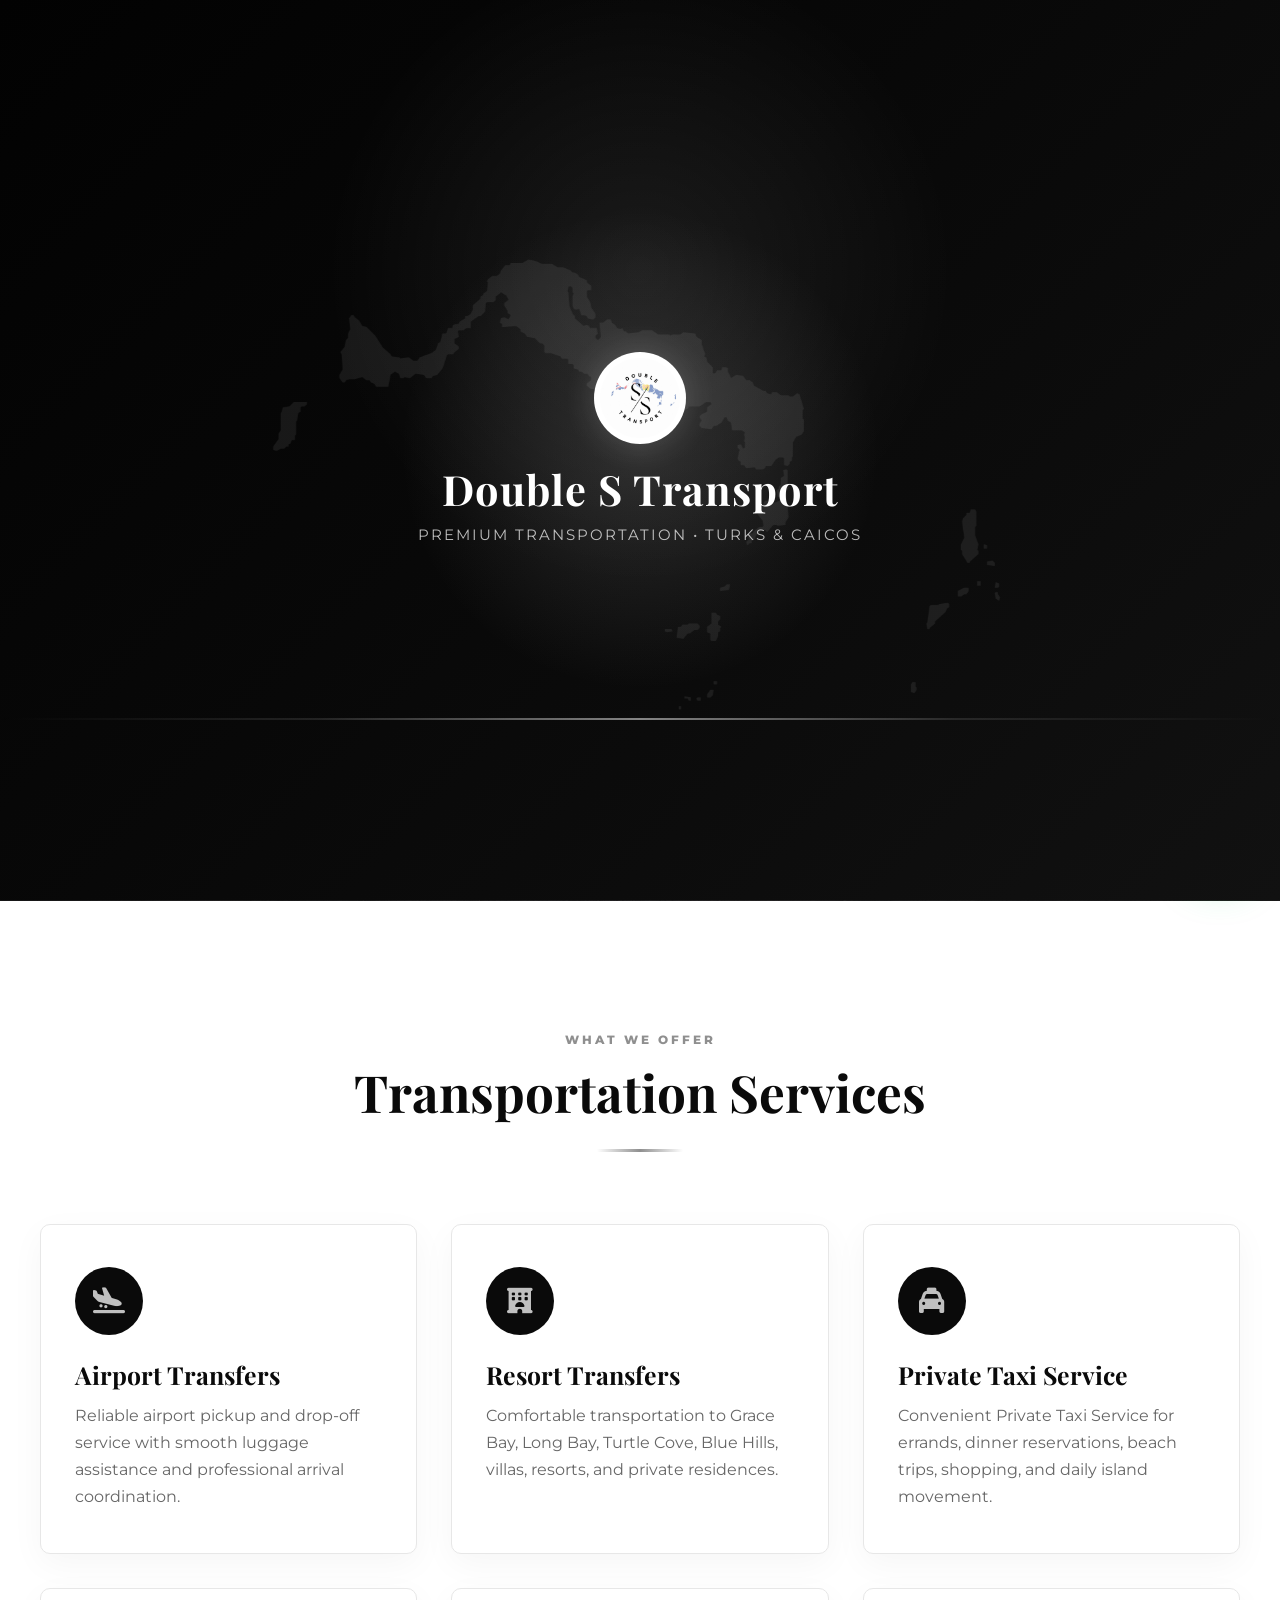
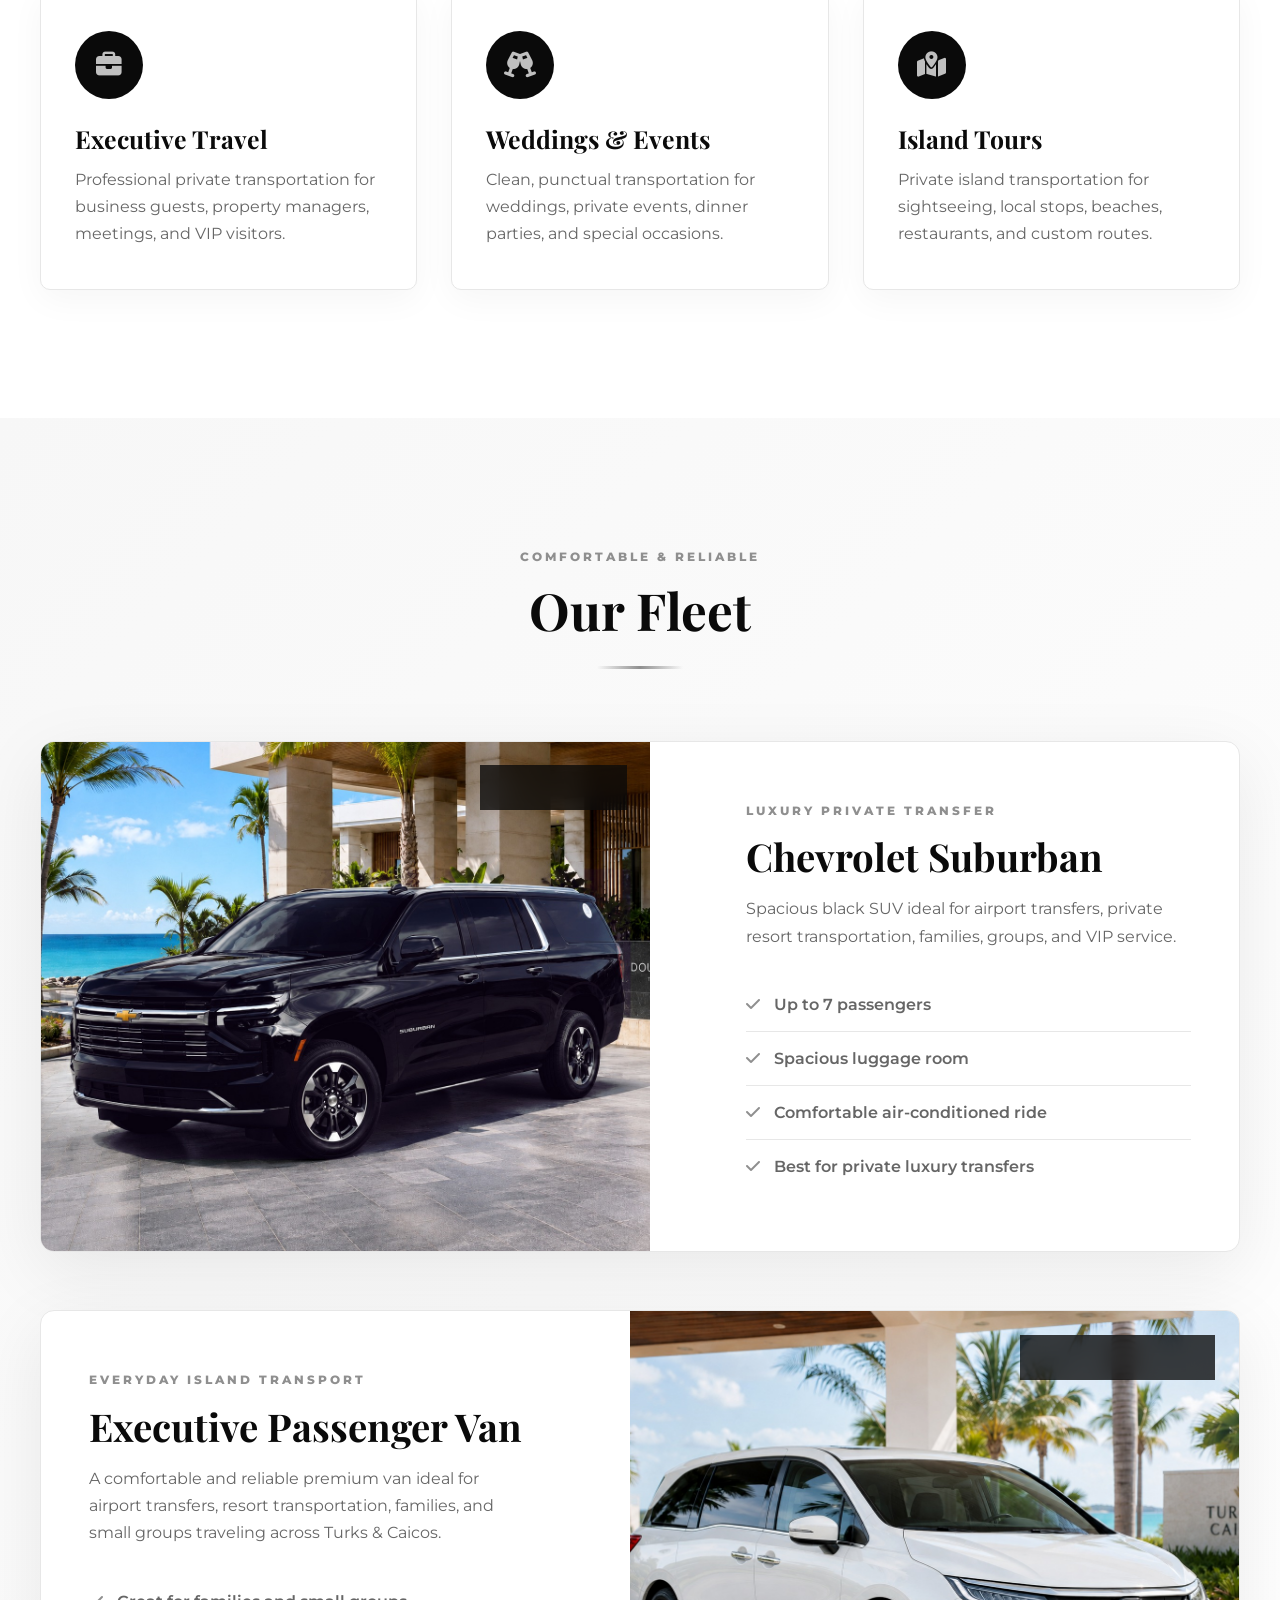
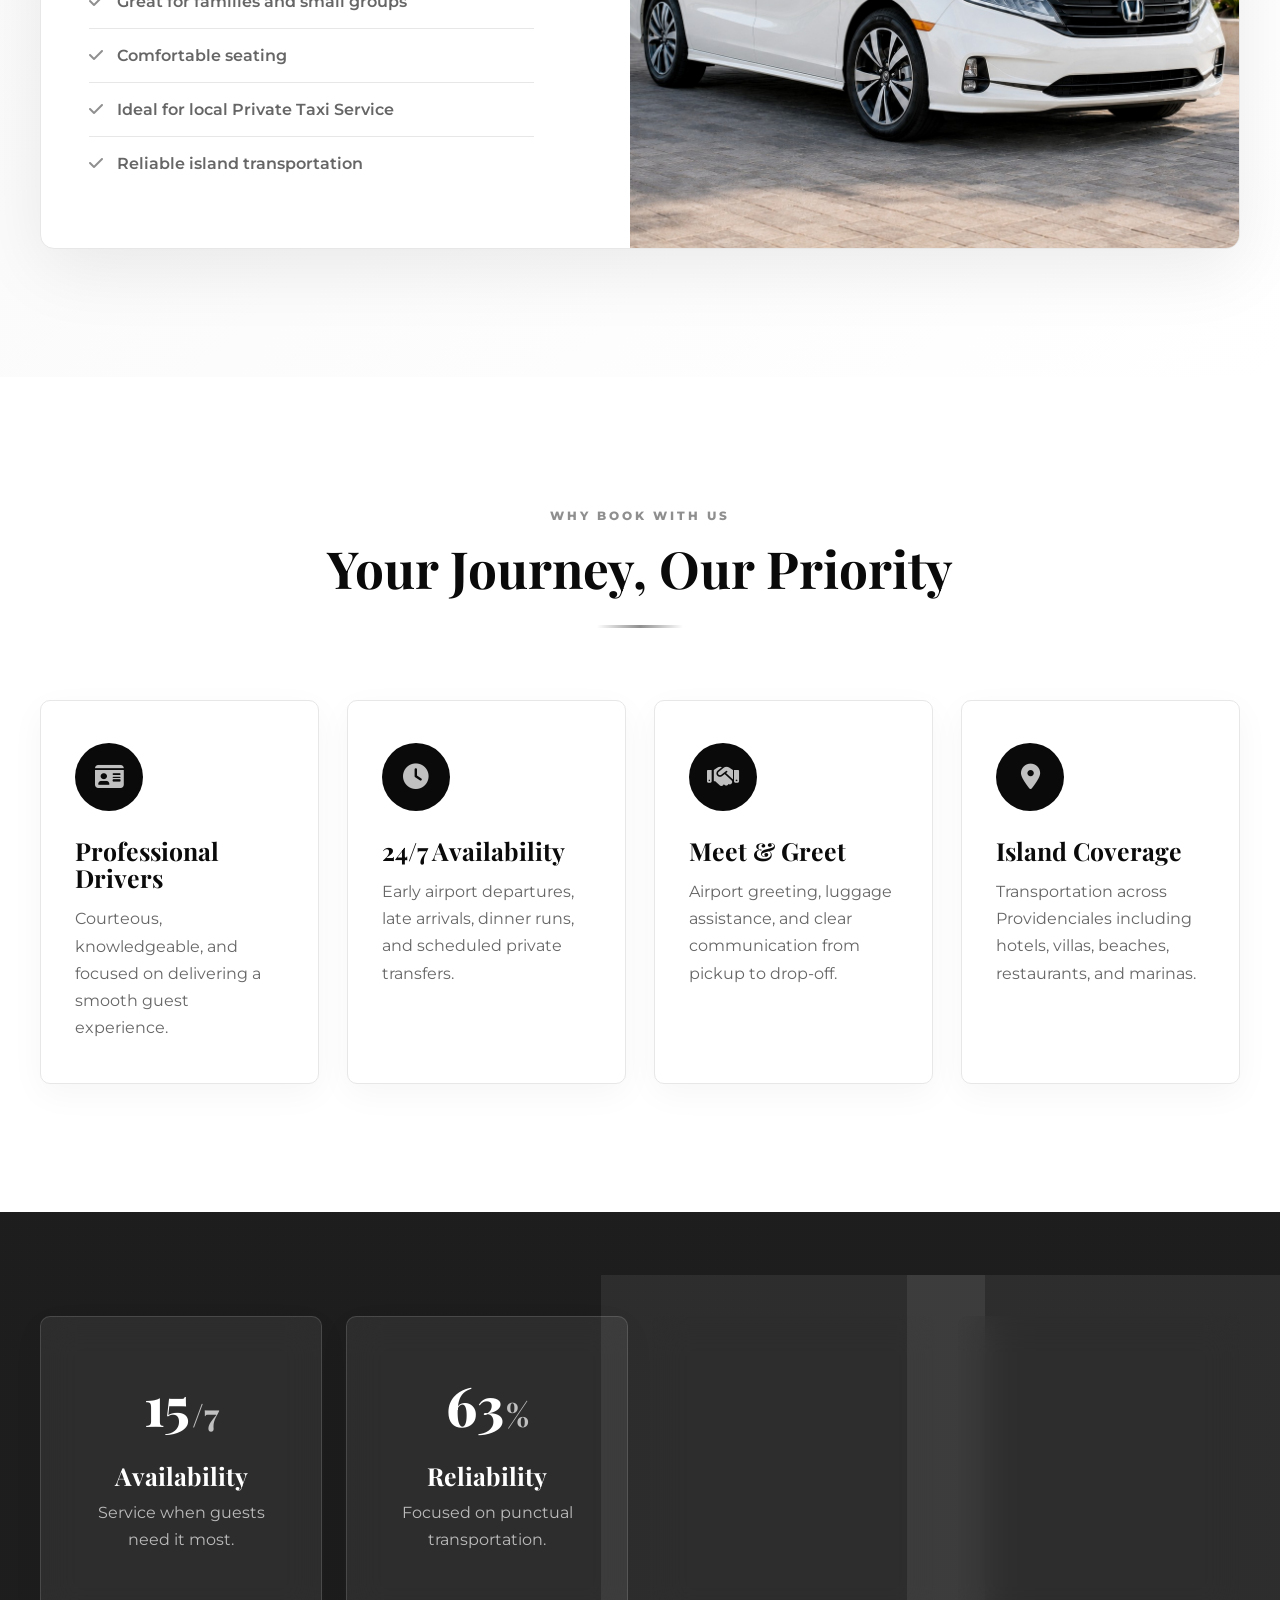
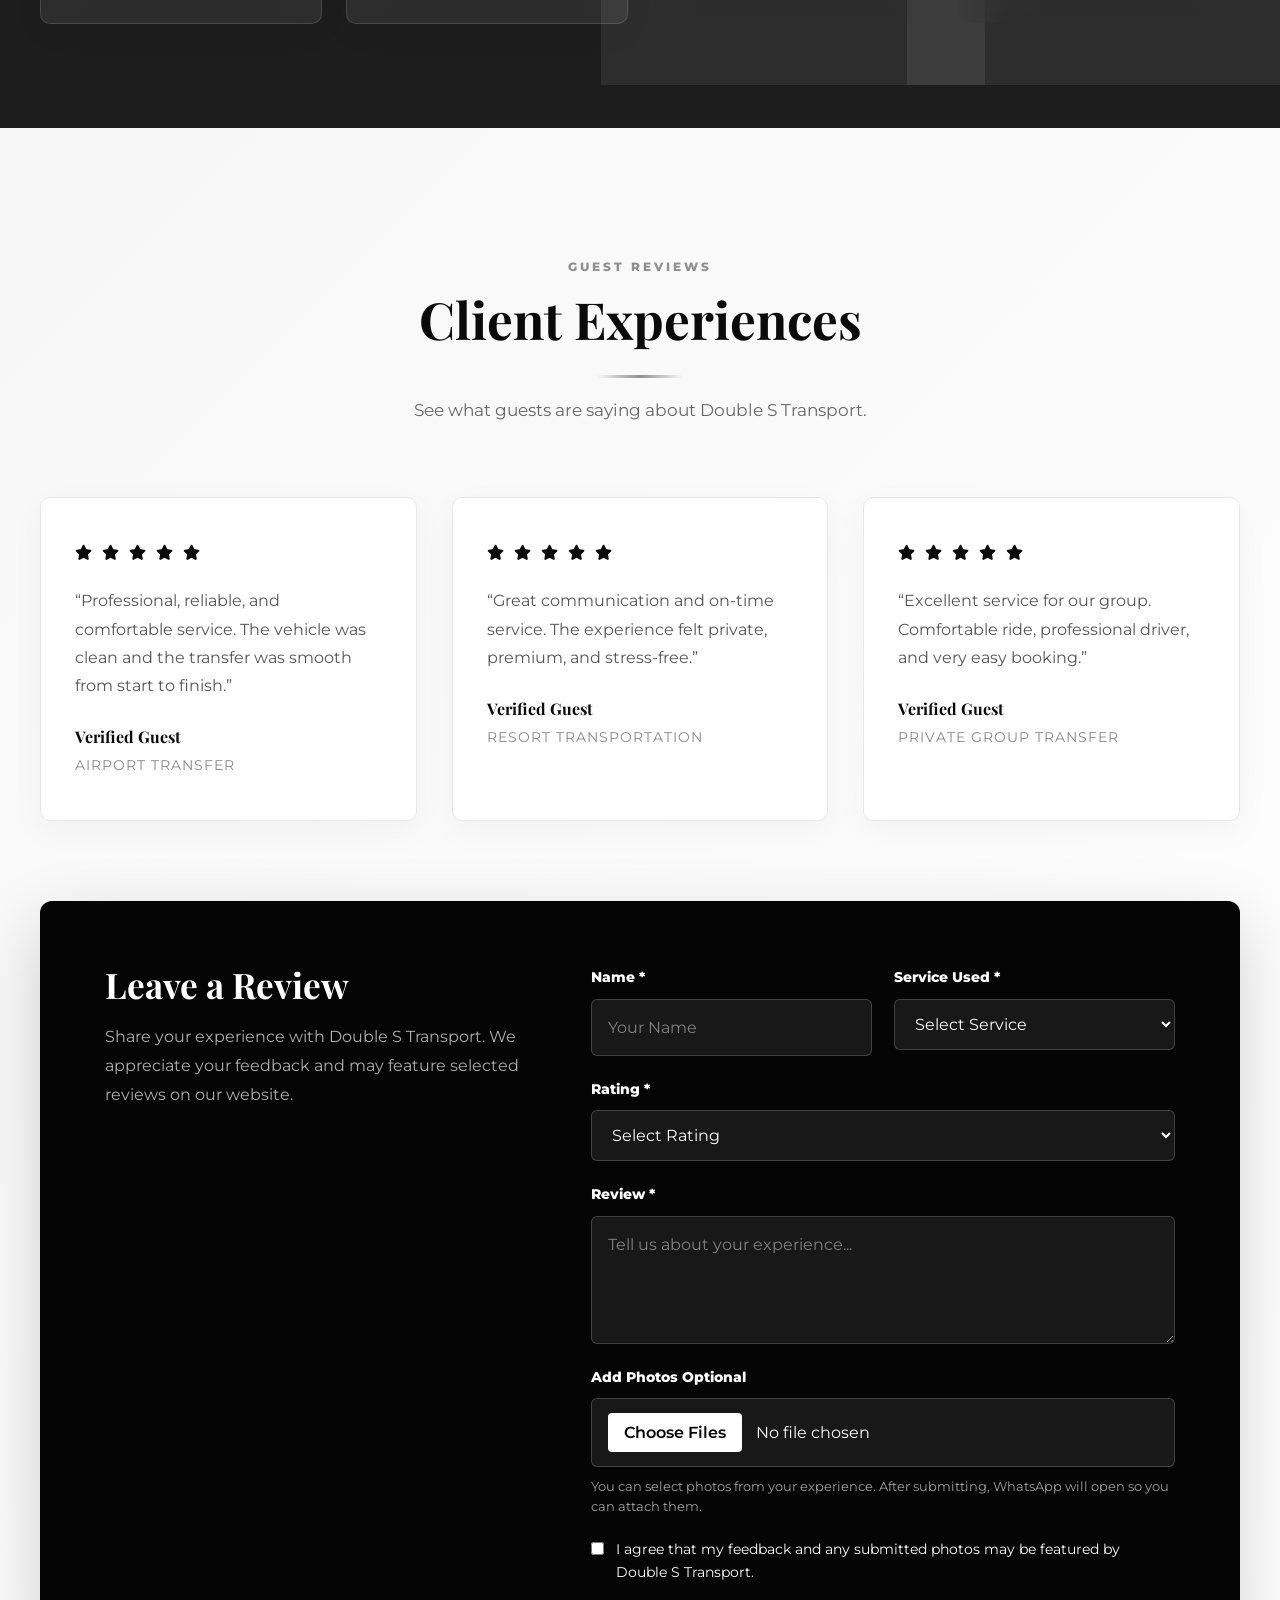
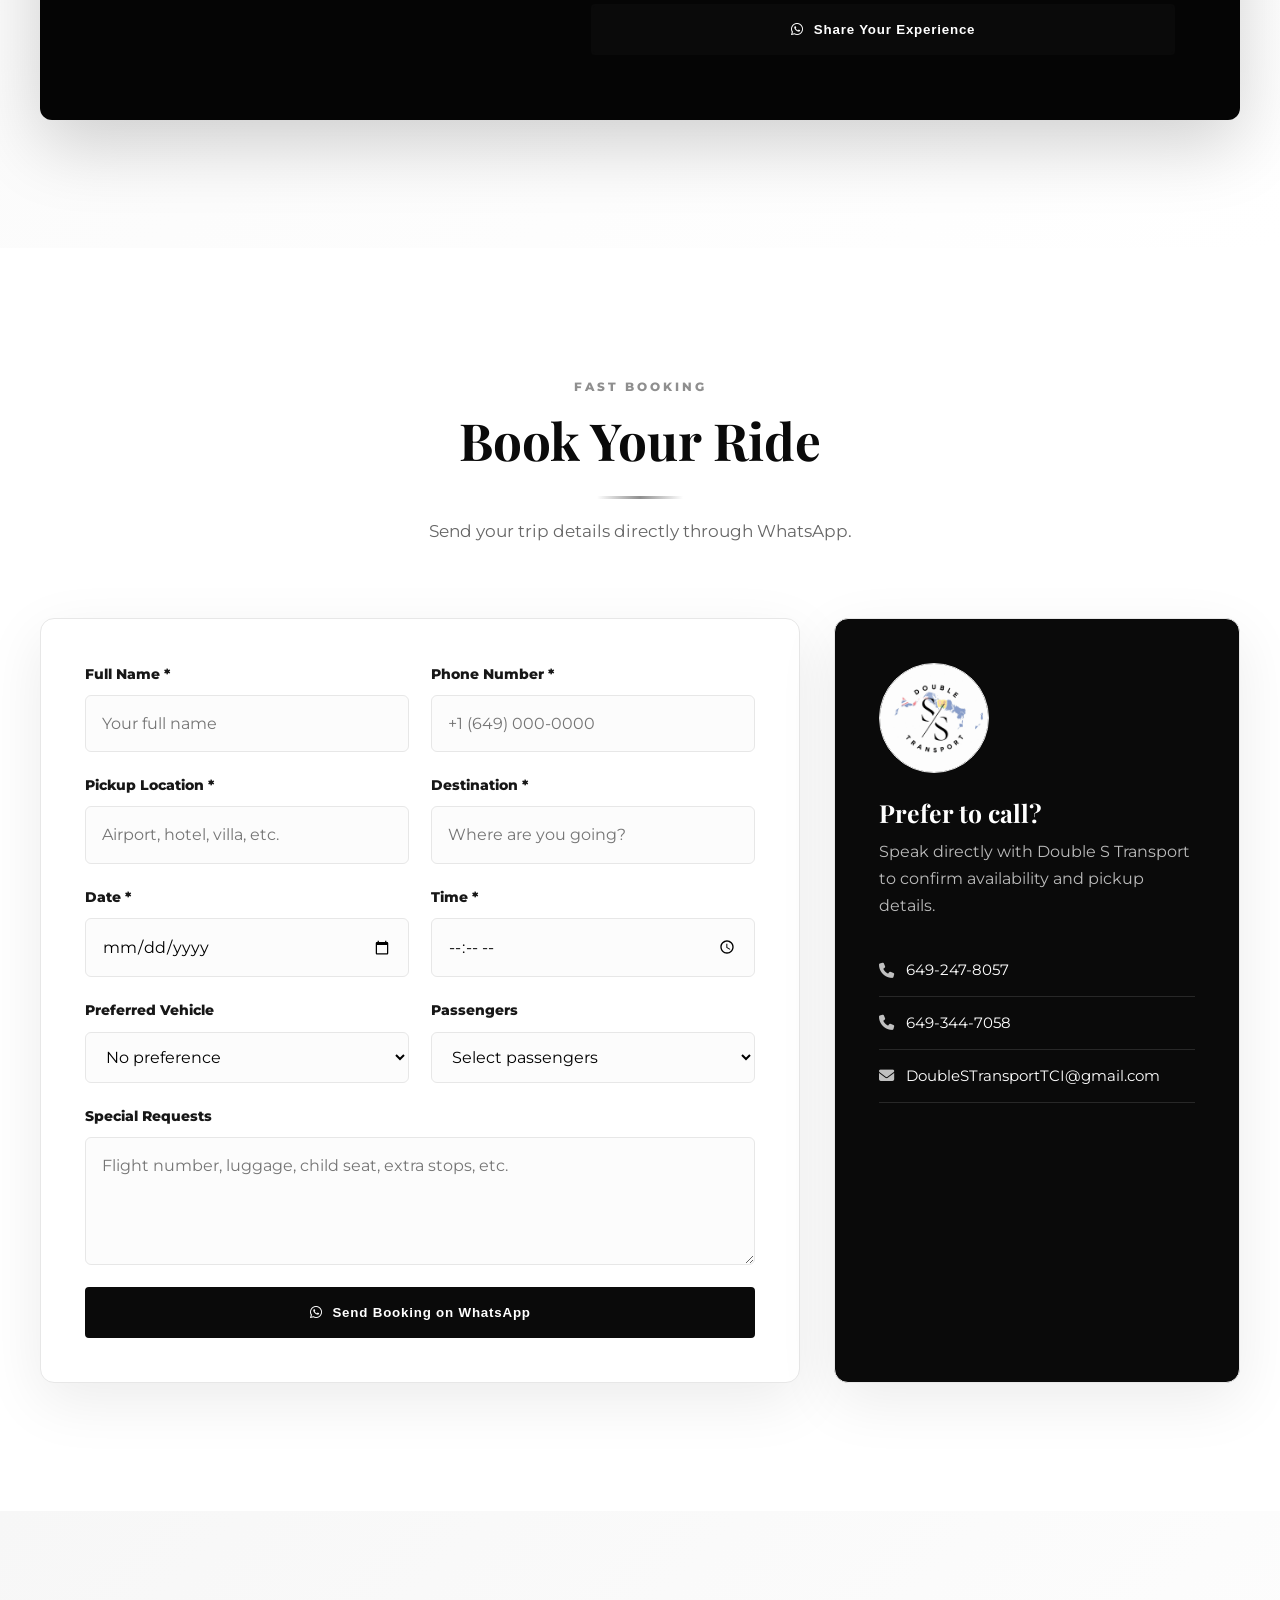
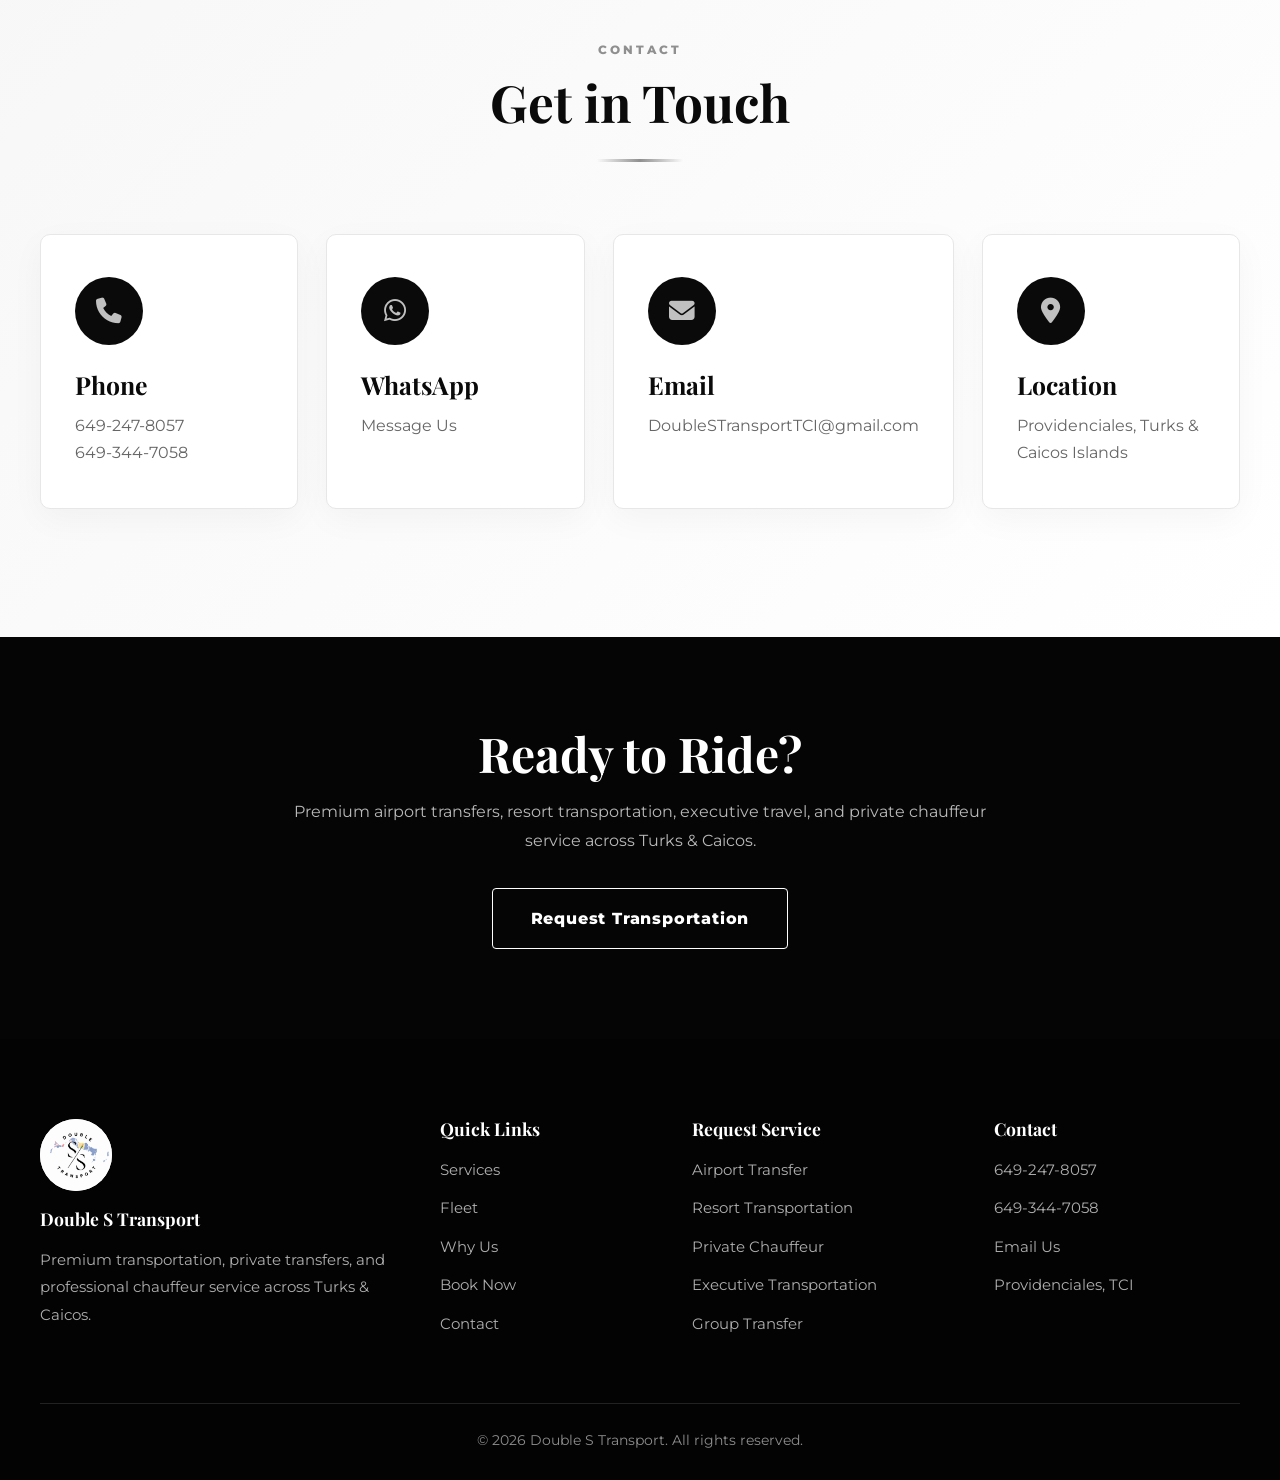
==== commit 30db80e4: "Update" ====
--- a/index.html
+++ b/index.html
@@ -35,7 +35,21 @@
 
     <!-- Google Fonts -->
     <link href="https://fonts.googleapis.com/css2?family=Playfair+Display:wght@700;800&family=Montserrat:wght@400;500;600;700&display=swap" rel="stylesheet">
-
+<script>
+    (function () {
+        try {
+            const introKey = 'doubleSIntroPlayed_v3';
+
+            if (localStorage.getItem(introKey) === 'true') {
+                document.documentElement.classList.add('intro-done');
+            } else {
+                document.documentElement.classList.add('intro-pending');
+            }
+        } catch (error) {
+            document.documentElement.classList.add('intro-pending');
+        }
+    })();
+</script>
     <!-- Main CSS -->
     <link rel="stylesheet" href="style.css">
 </head>
--- a/style.css
+++ b/style.css
@@ -1486,3 +1486,47 @@
     opacity: 0;
     visibility: hidden;
 }
+/* ============================================
+   FIX INTRO FLASH ON MOBILE / RELOAD
+   Intro is hidden by default and only plays when JS allows it
+   ============================================ */
+
+.site-intro {
+    display: none !important;
+}
+
+body.play-intro .site-intro {
+    display: flex !important;
+}
+
+body.play-intro {
+    overflow: hidden !important;
+}
+
+.site-intro.hide-intro {
+    opacity: 0 !important;
+    visibility: hidden !important;
+    pointer-events: none !important;
+}
+/* ============================================
+   FINAL INTRO FLASH FIX
+   Prevents intro from showing after first visit
+   ============================================ */
+
+.site-intro {
+    display: none !important;
+}
+
+html.intro-pending .site-intro {
+    display: flex !important;
+}
+
+html.intro-done .site-intro {
+    display: none !important;
+}
+
+.site-intro.hide-intro {
+    opacity: 0 !important;
+    visibility: hidden !important;
+    pointer-events: none !important;
+}
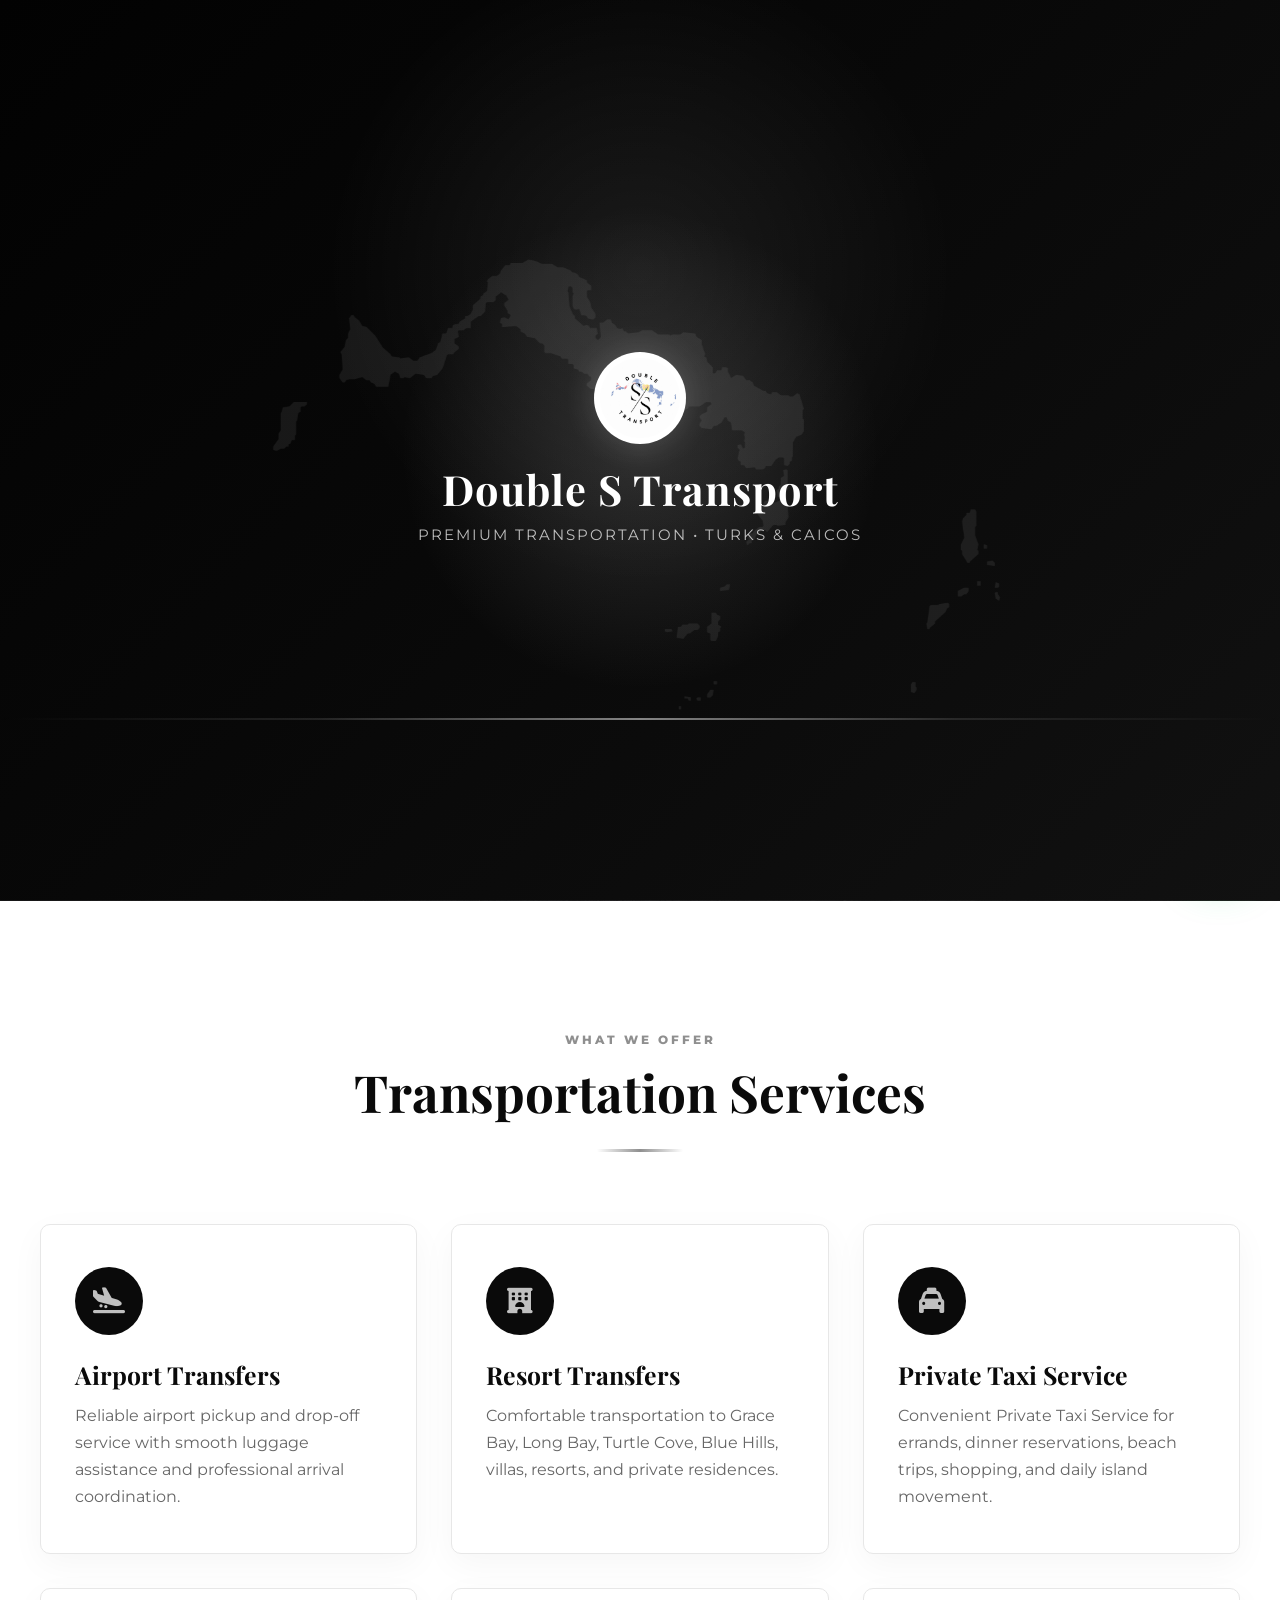
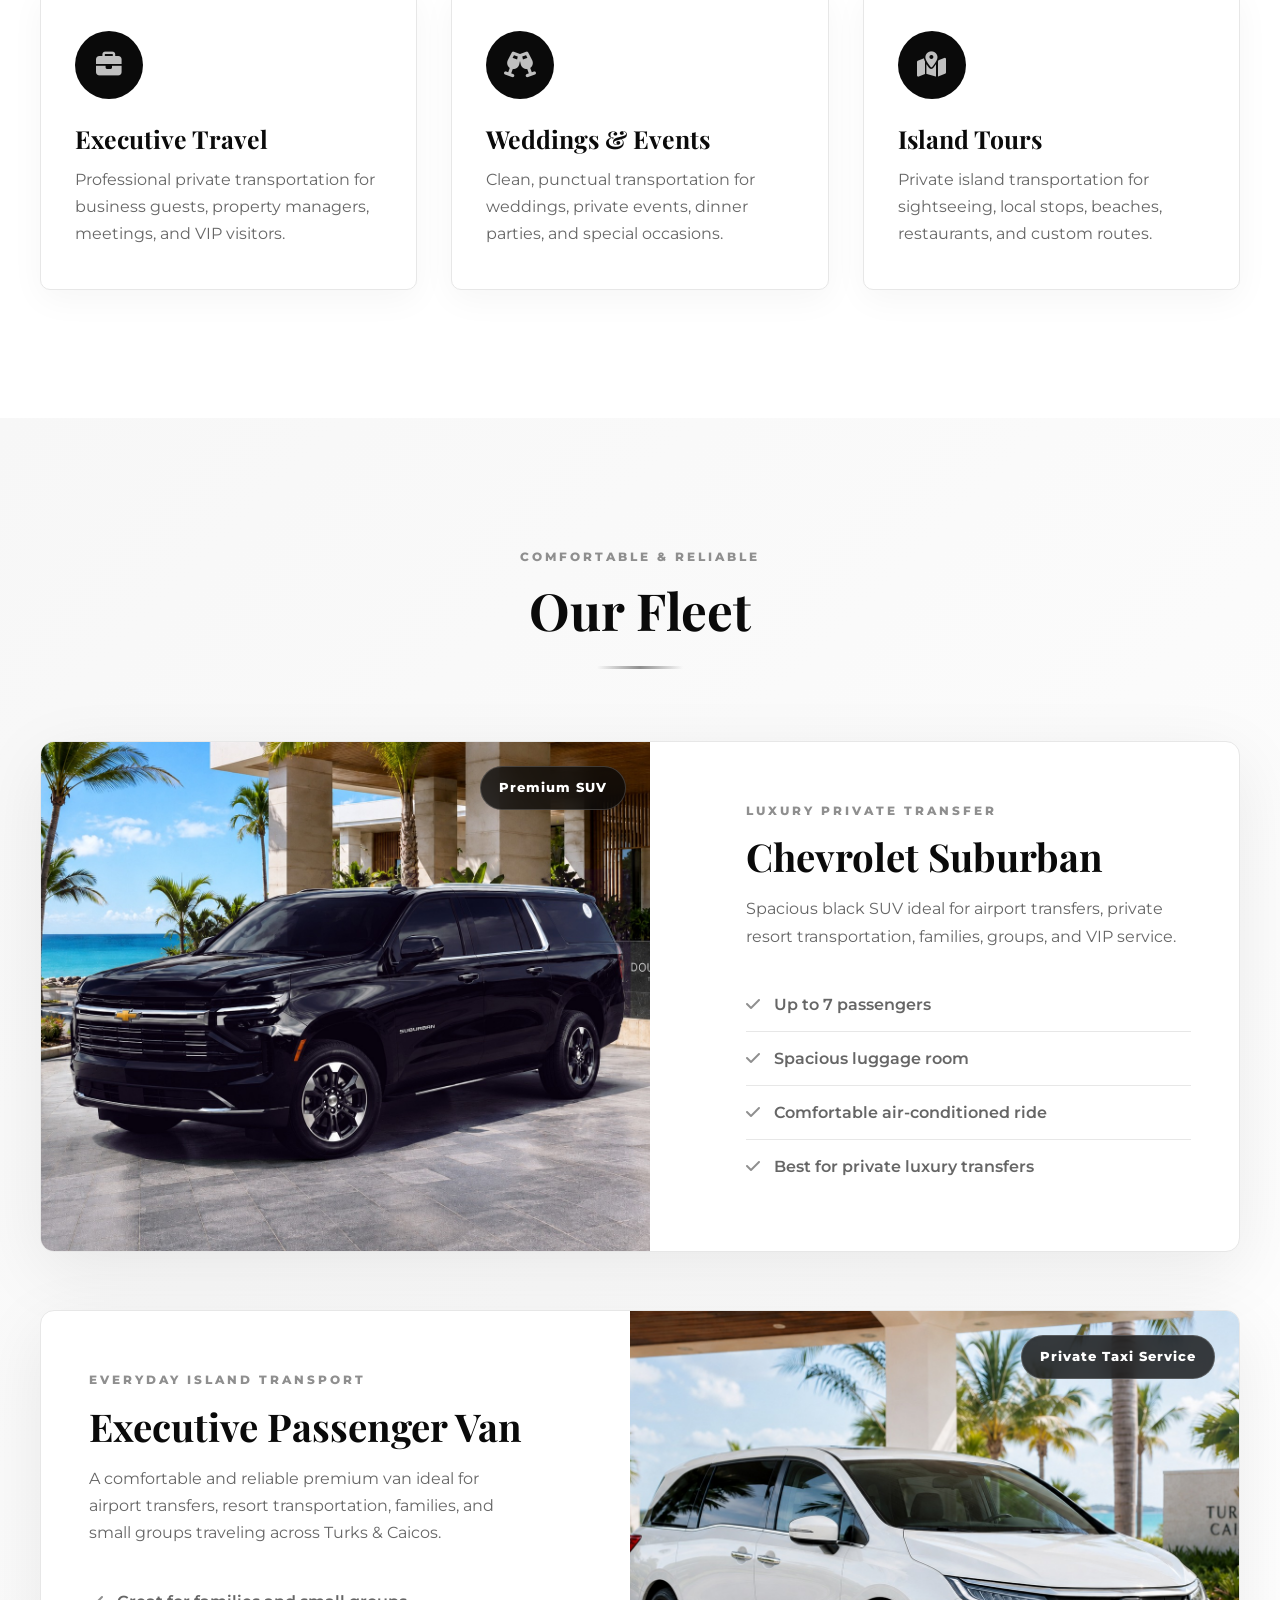
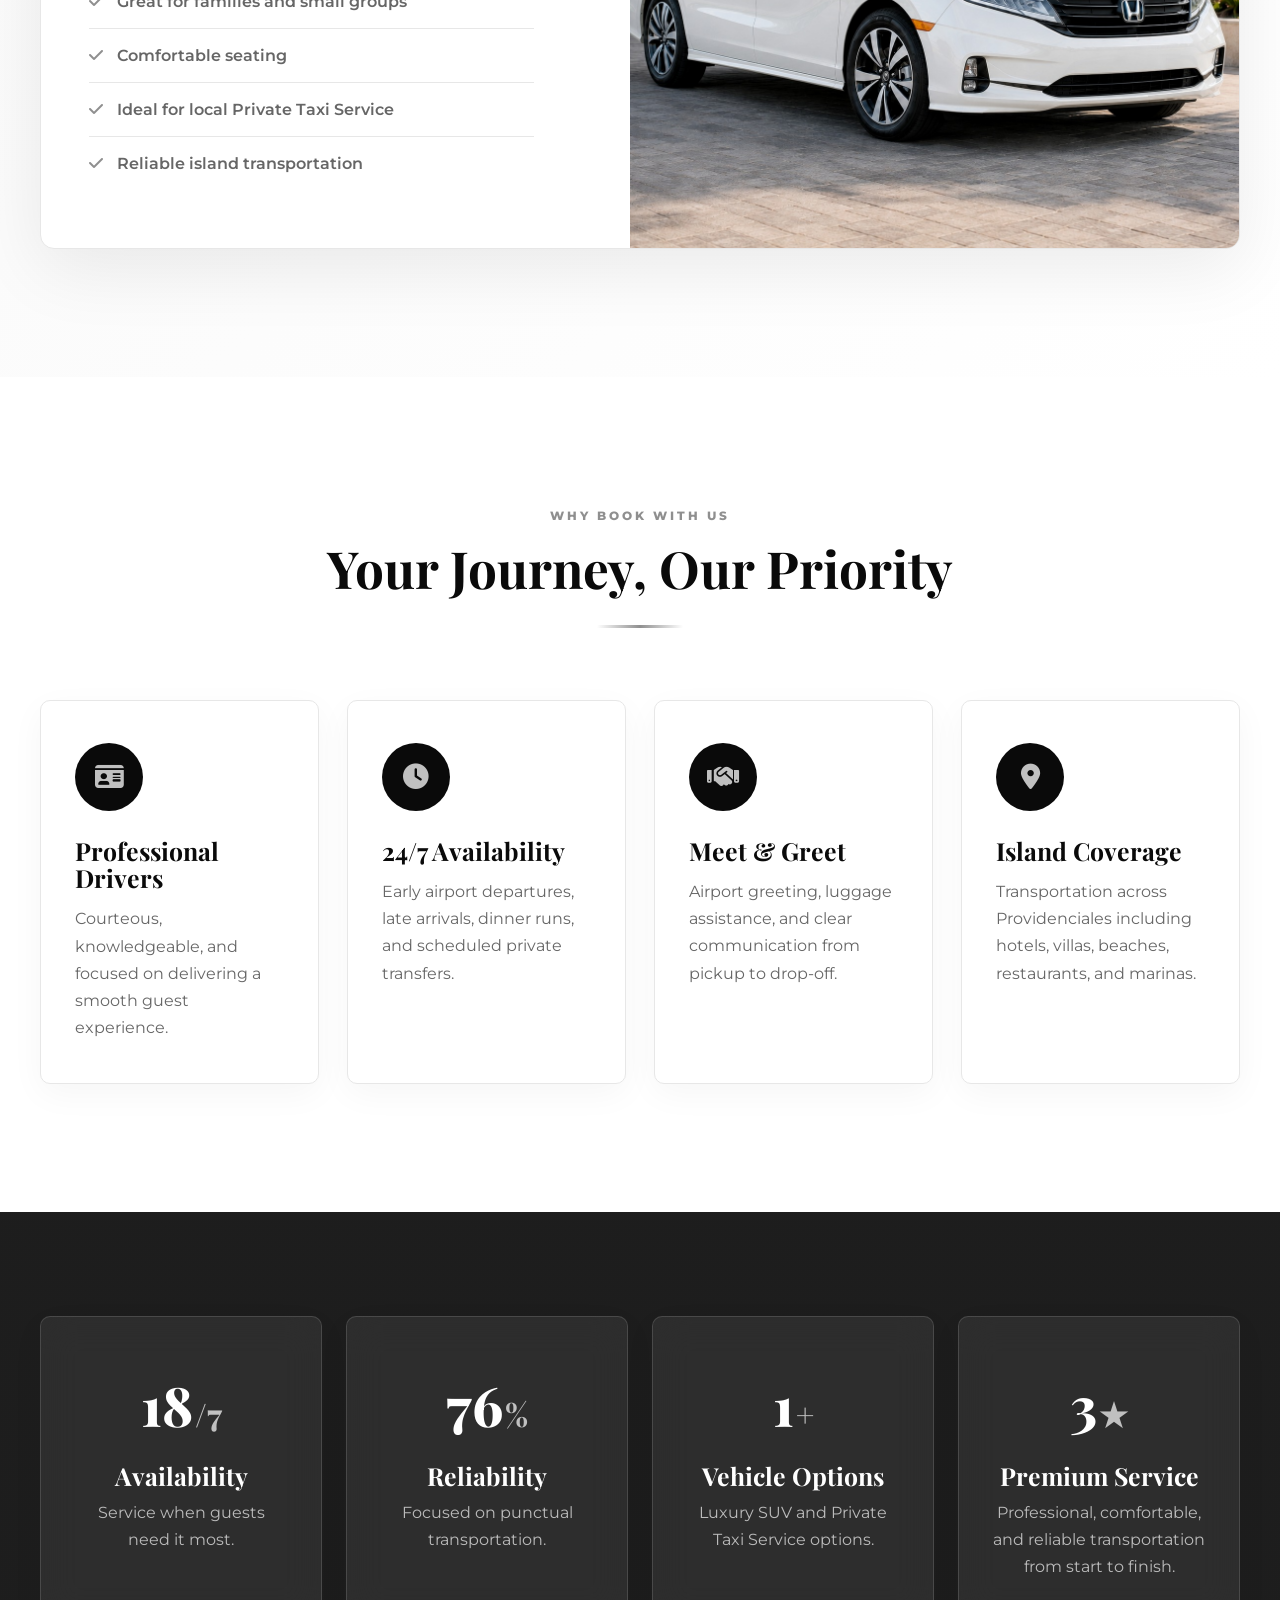
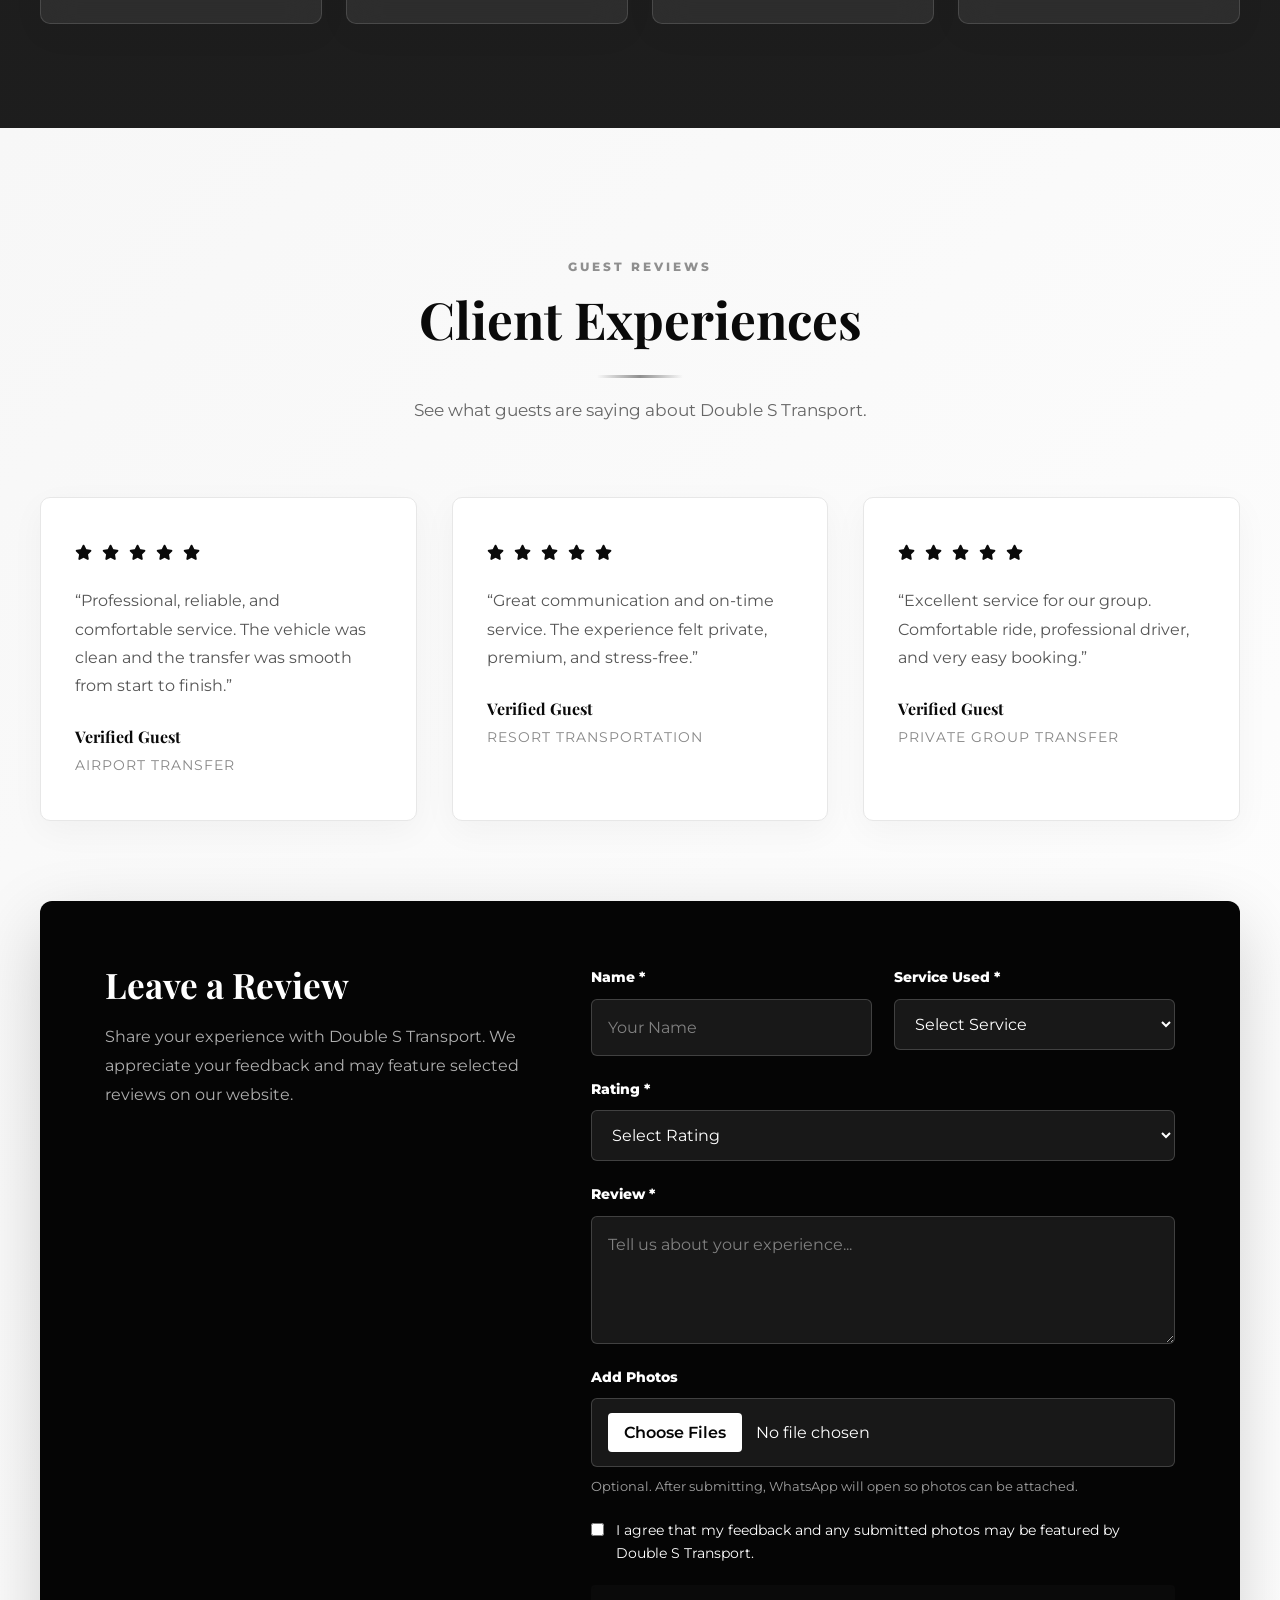
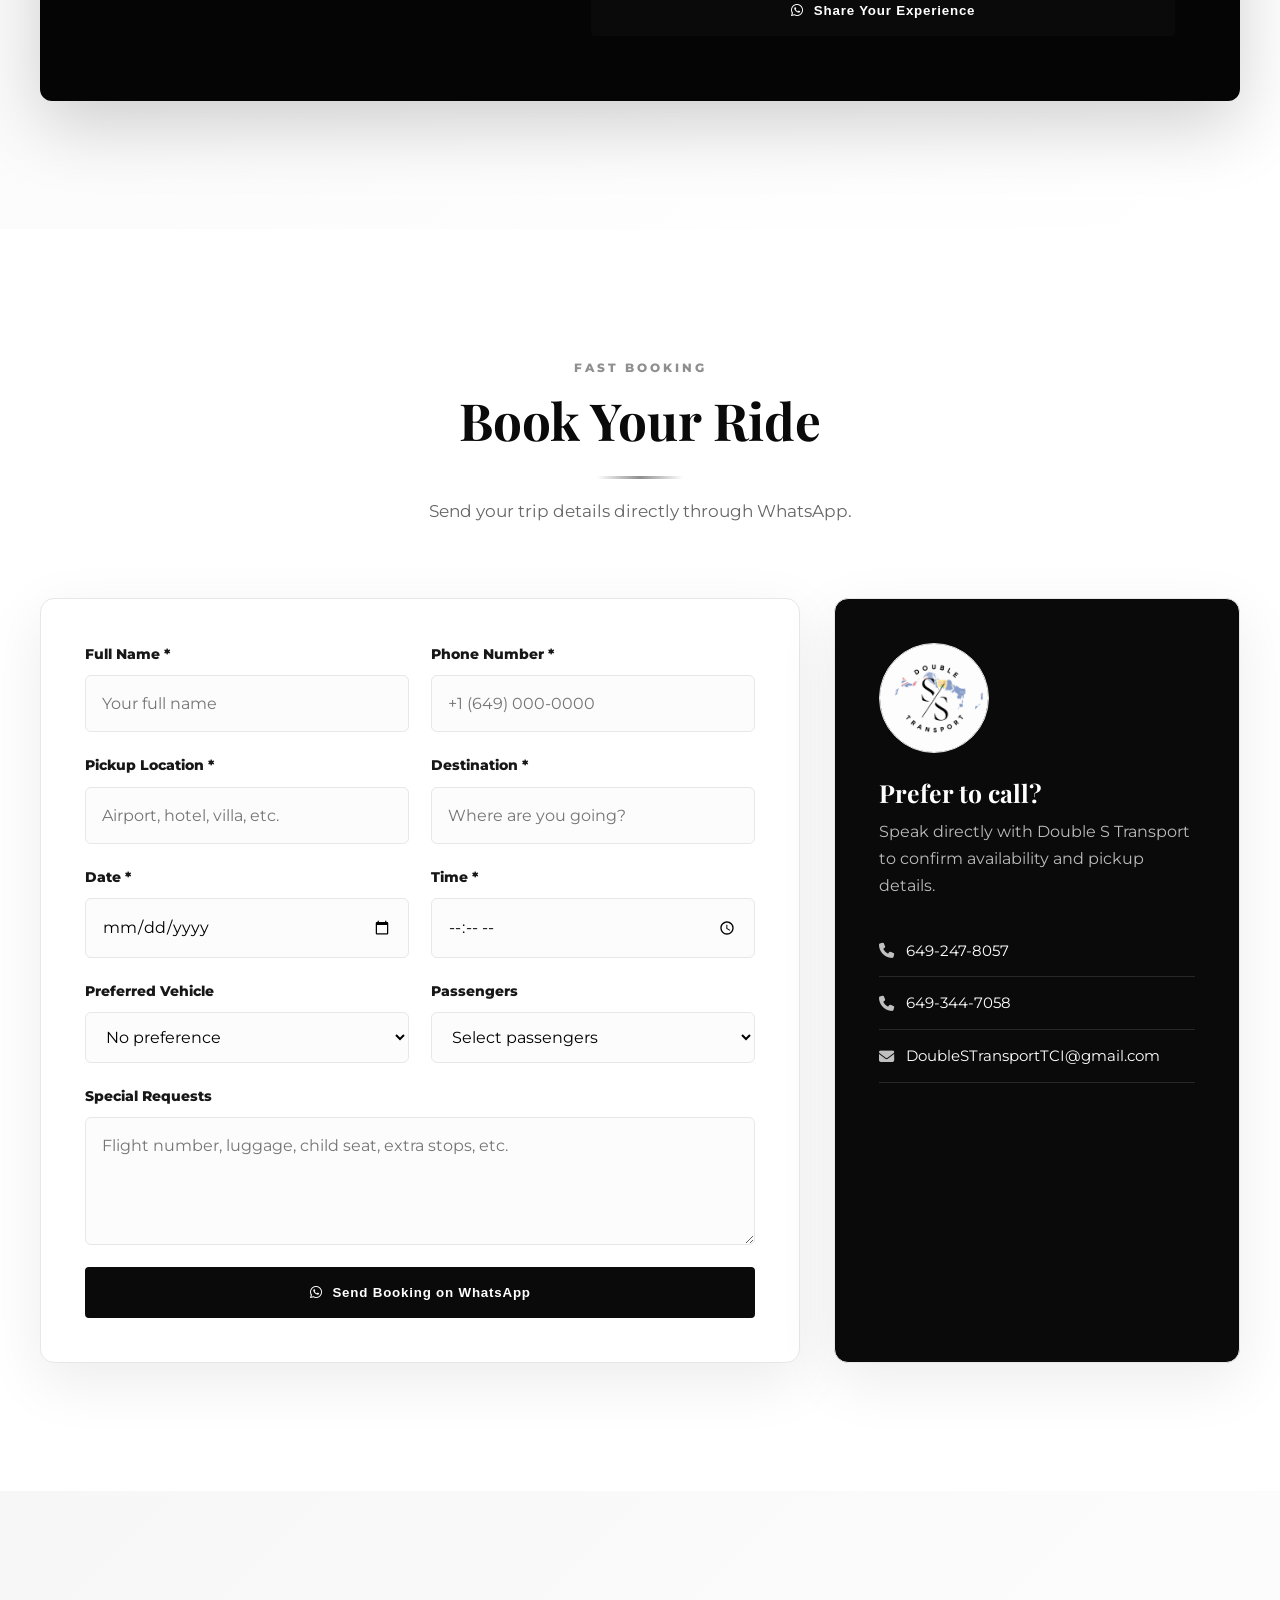
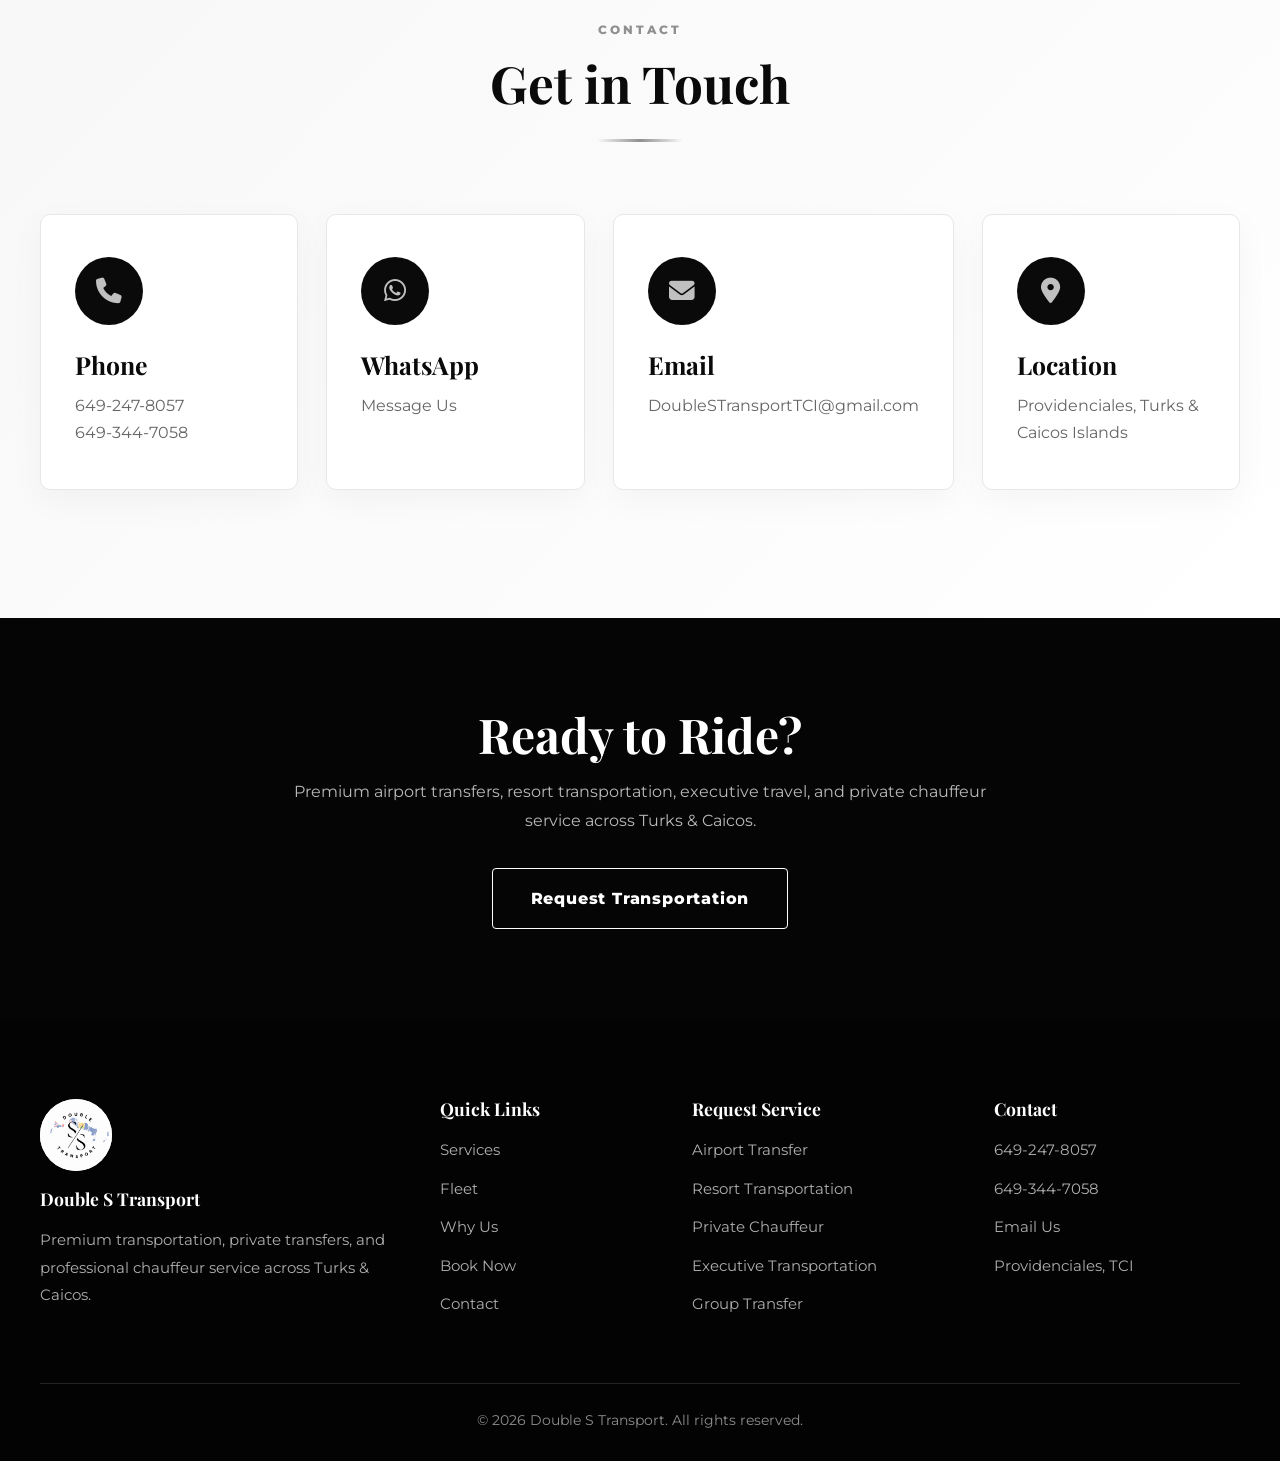
==== commit 6569e98f: "update" ====
--- a/index.html
+++ b/index.html
@@ -436,9 +436,9 @@
                     <textarea id="reviewMessage" name="reviewMessage" placeholder="Tell us about your experience..." required></textarea>
                 </div>
 <div class="form-group">
-    <label for="reviewPhotos">Add Photos Optional</label>
+    <label for="reviewPhotos">Add Photos </label>
     <input type="file" id="reviewPhotos" name="reviewPhotos" accept="image/*" multiple>
-    <small class="photo-note">You can select photos from your experience. After submitting, WhatsApp will open so you can attach them.</small>
+    <small class="photo-note">Optional. After submitting, WhatsApp will open so photos can be attached.</small>
 </div>
                 <label class="review-consent">
     <input type="checkbox" id="reviewConsent" required>
--- a/style.css
+++ b/style.css
@@ -1529,4 +1529,129 @@
     opacity: 0 !important;
     visibility: hidden !important;
     pointer-events: none !important;
+}
+/* ============================================
+   FIX REVIEW FORM MOBILE OVERFLOW
+   Photo upload / checkbox / black box cleanup
+   ============================================ */
+
+@media (max-width: 768px) {
+    html,
+    body {
+        max-width: 100%;
+        overflow-x: hidden !important;
+    }
+
+    .reviews {
+        overflow-x: hidden !important;
+    }
+
+    .review-submit-box {
+        width: calc(100% - 32px) !important;
+        max-width: 420px !important;
+        margin: 50px auto 0 !important;
+        padding: 34px 20px !important;
+        border-radius: 18px !important;
+        overflow: hidden !important;
+        box-sizing: border-box !important;
+    }
+
+    .review-form {
+        width: 100% !important;
+        max-width: 100% !important;
+        overflow: hidden !important;
+    }
+
+    .review-form .form-group {
+        width: 100% !important;
+        max-width: 100% !important;
+        overflow: hidden !important;
+    }
+
+    .review-form input,
+    .review-form select,
+    .review-form textarea {
+        width: 100% !important;
+        max-width: 100% !important;
+        box-sizing: border-box !important;
+    }
+
+    .review-form input[type="file"] {
+        width: 100% !important;
+        max-width: 100% !important;
+        padding: 12px !important;
+        overflow: hidden !important;
+        font-size: 0.85rem !important;
+        color: rgba(255, 255, 255, 0.75) !important;
+    }
+
+    .review-form input[type="file"]::file-selector-button {
+        width: 100% !important;
+        max-width: 100% !important;
+        display: block !important;
+        margin: 0 0 10px 0 !important;
+        padding: 13px 14px !important;
+        border-radius: 6px !important;
+        border: none !important;
+        background: #ffffff !important;
+        color: #050505 !important;
+        font-weight: 700 !important;
+    }
+
+    .photo-note {
+        display: block !important;
+        width: 100% !important;
+        max-width: 100% !important;
+        font-size: 0.78rem !important;
+        line-height: 1.55 !important;
+        overflow-wrap: break-word !important;
+        word-break: normal !important;
+    }
+
+    .review-consent {
+        width: 100% !important;
+        max-width: 100% !important;
+        display: grid !important;
+        grid-template-columns: 22px 1fr !important;
+        gap: 12px !important;
+        align-items: flex-start !important;
+        font-size: 0.84rem !important;
+        line-height: 1.6 !important;
+        overflow-wrap: break-word !important;
+    }
+
+    .review-consent input {
+        width: 18px !important;
+        height: 18px !important;
+        margin-top: 4px !important;
+        flex-shrink: 0 !important;
+    }
+
+    .review-submit-content h3 {
+        font-size: 1.85rem !important;
+        line-height: 1.12 !important;
+    }
+
+    .review-submit-content p {
+        font-size: 0.92rem !important;
+        line-height: 1.65 !important;
+        max-width: 100% !important;
+    }
+
+    .review-form .btn,
+    .review-form button {
+        width: 100% !important;
+        max-width: 100% !important;
+        box-sizing: border-box !important;
+        font-size: 0.88rem !important;
+        padding: 15px 16px !important;
+    }
+
+    .whatsapp-button {
+        width: 54px !important;
+        height: 54px !important;
+        right: 18px !important;
+        bottom: 24px !important;
+        font-size: 1.45rem !important;
+    }
 }
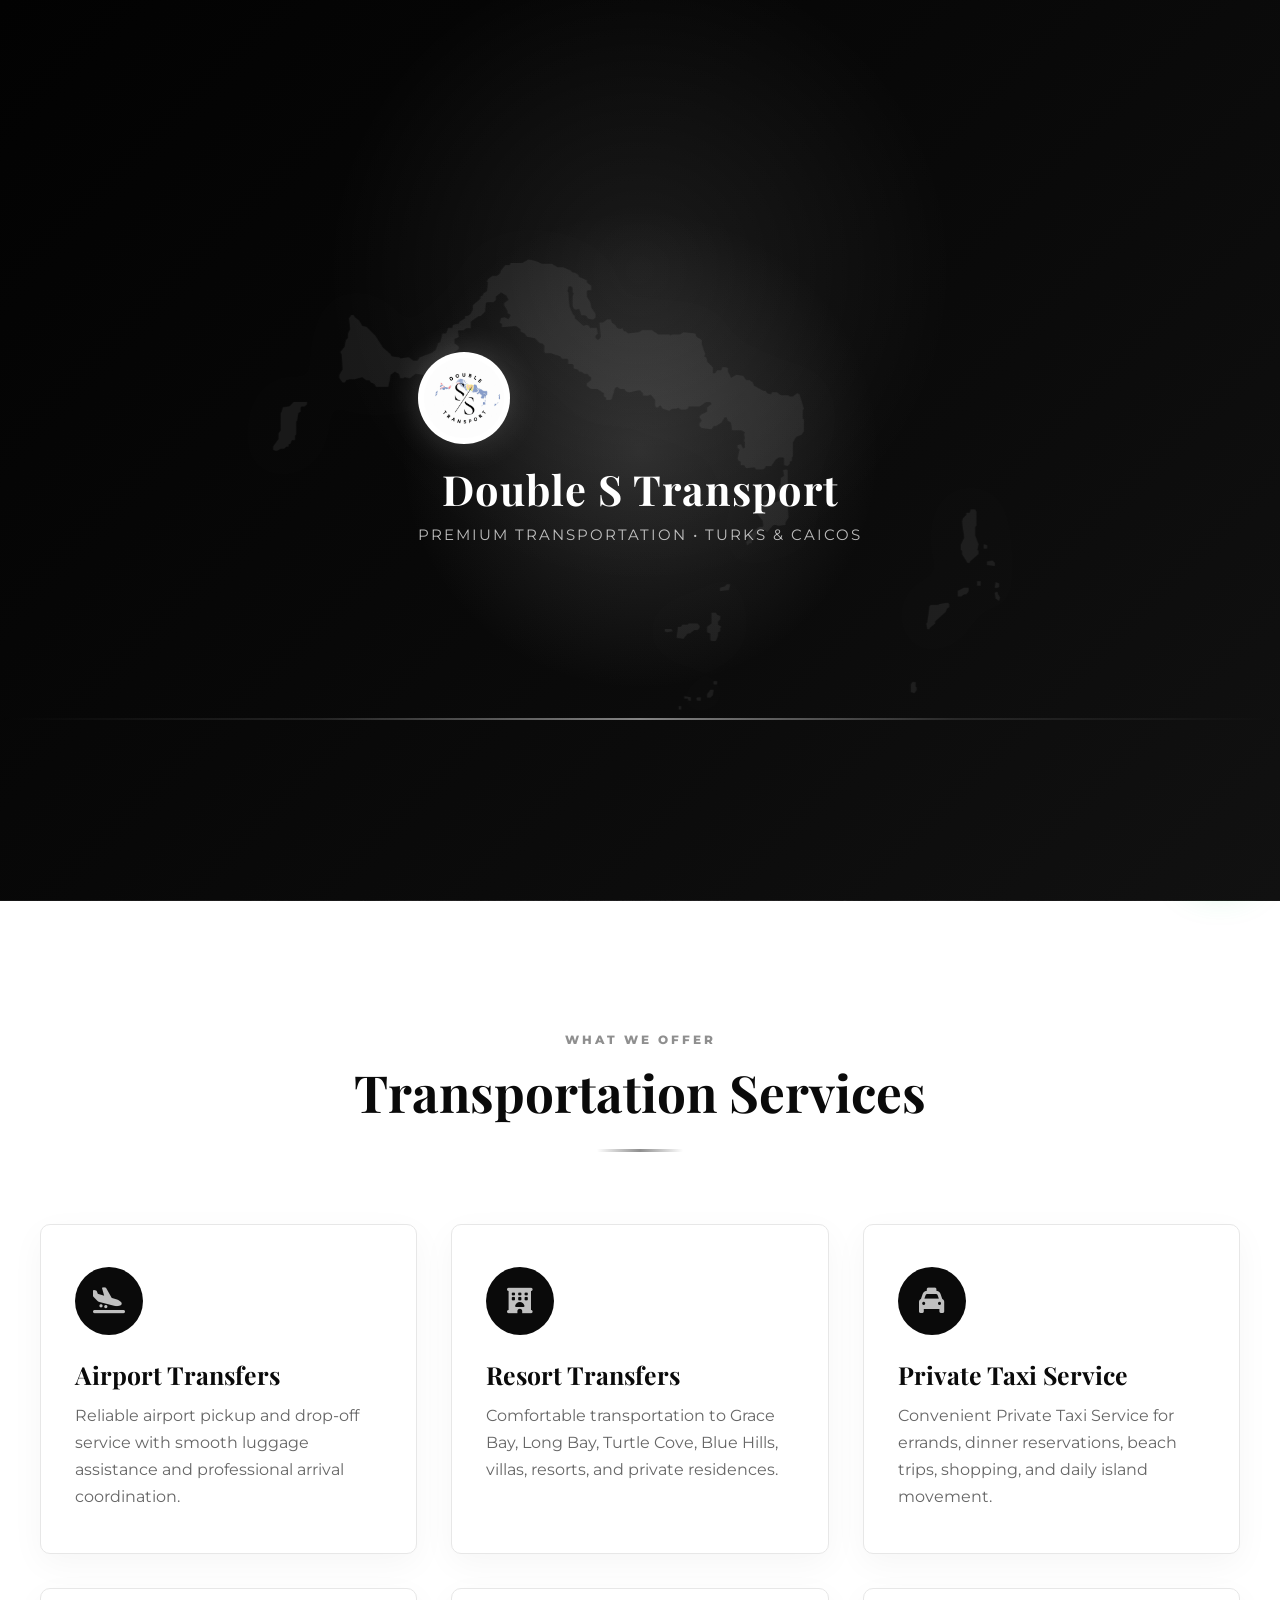
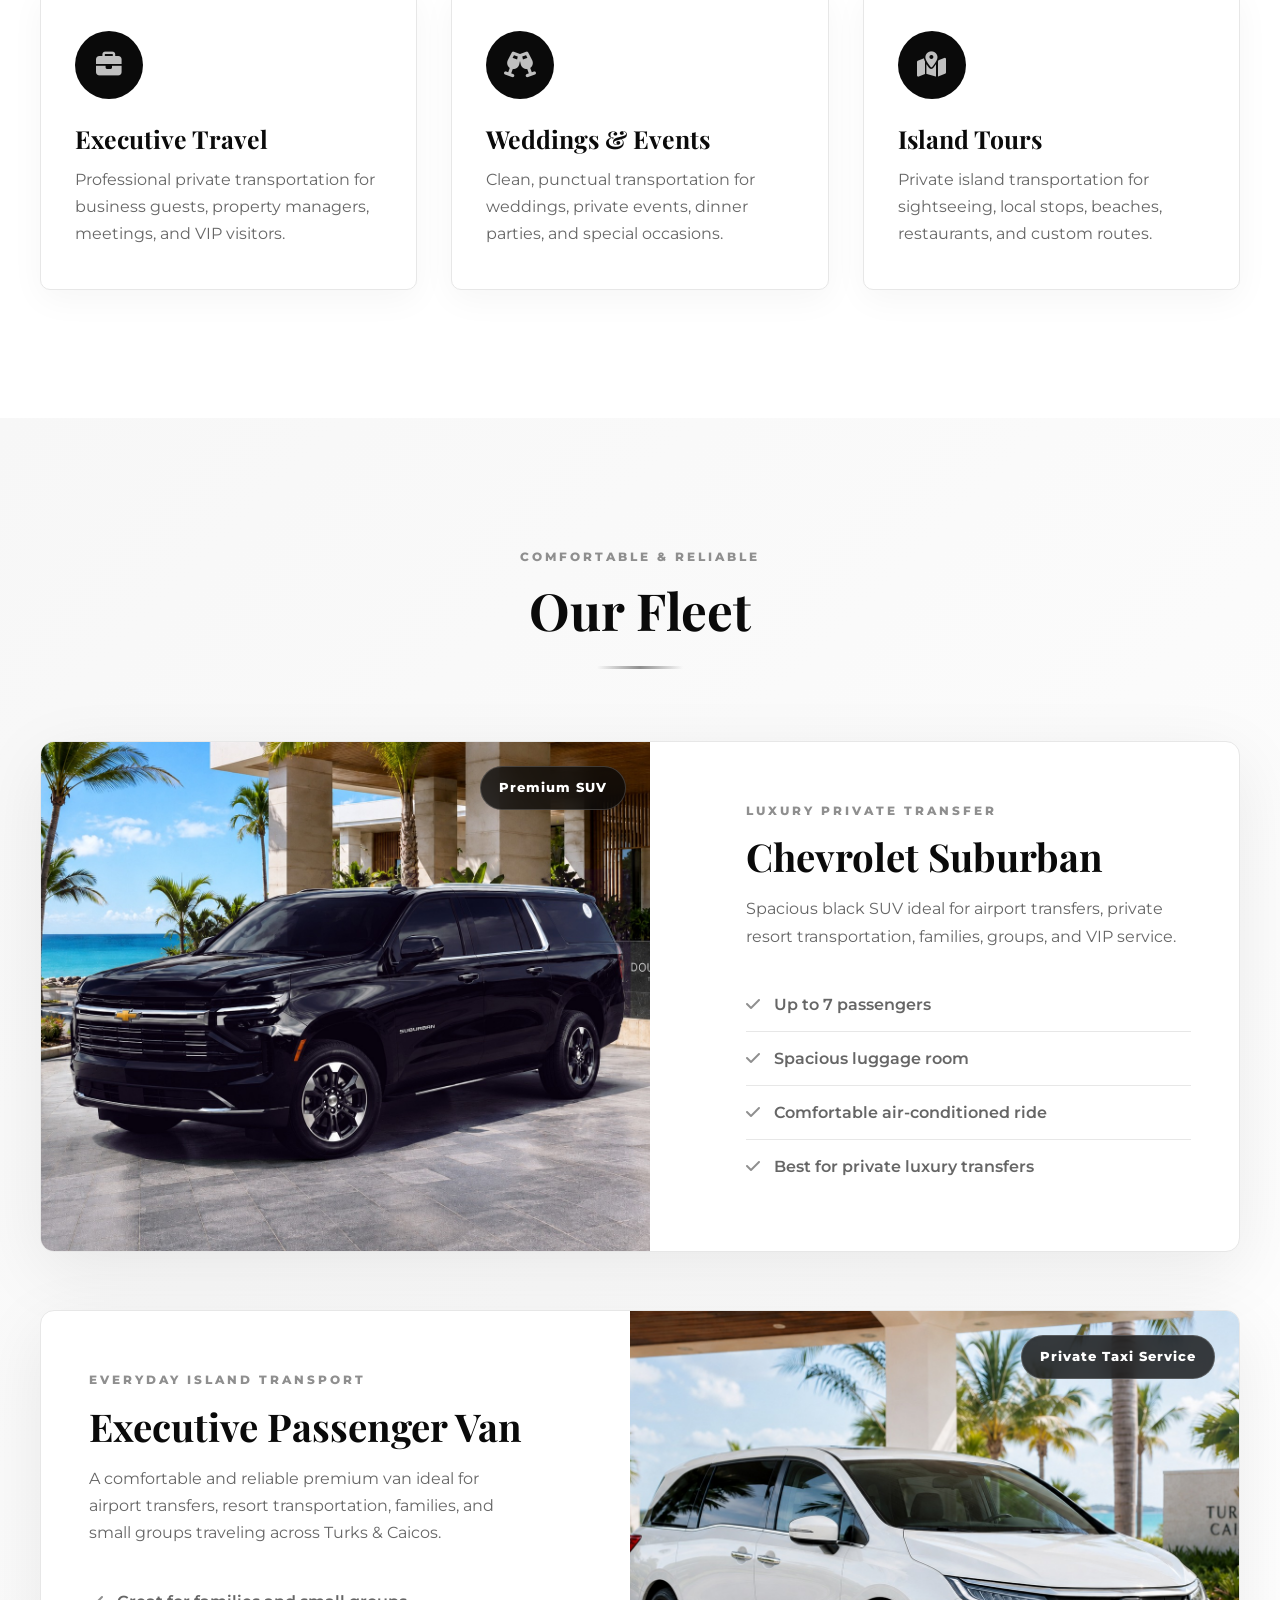
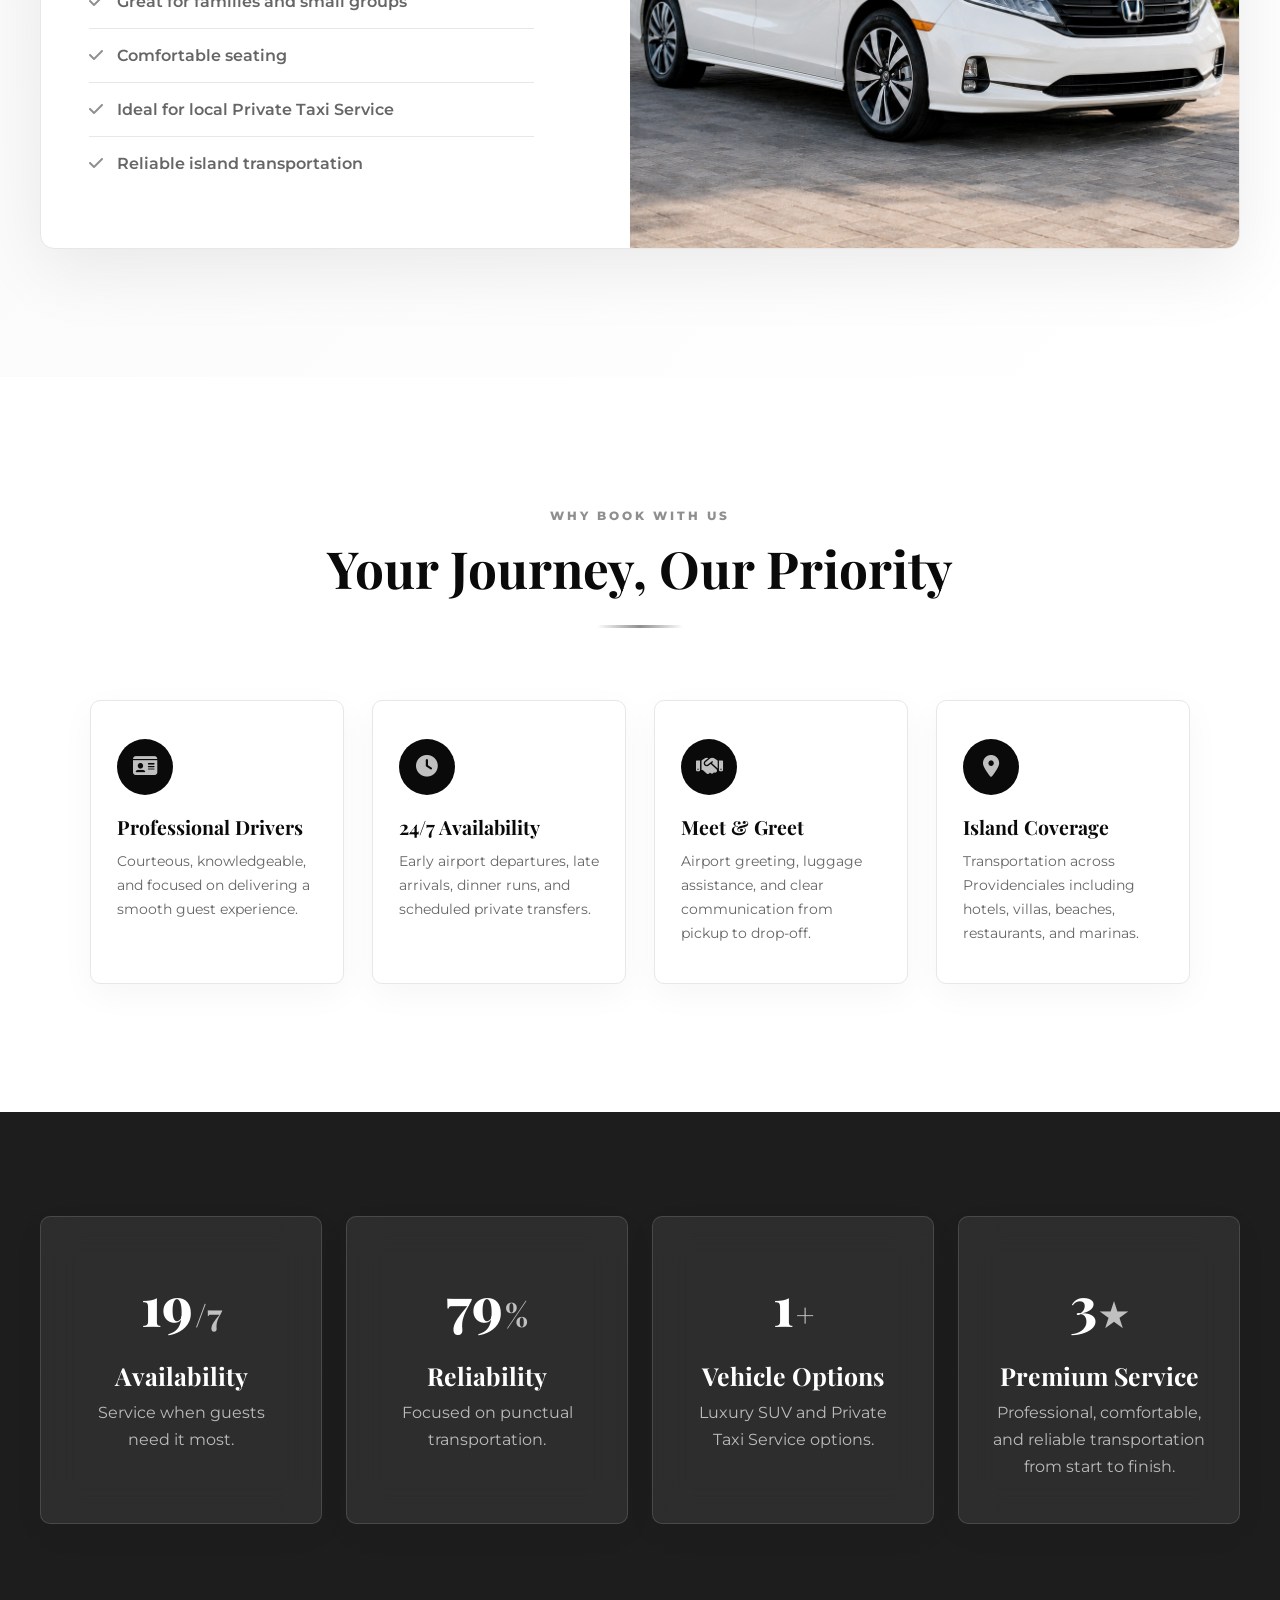
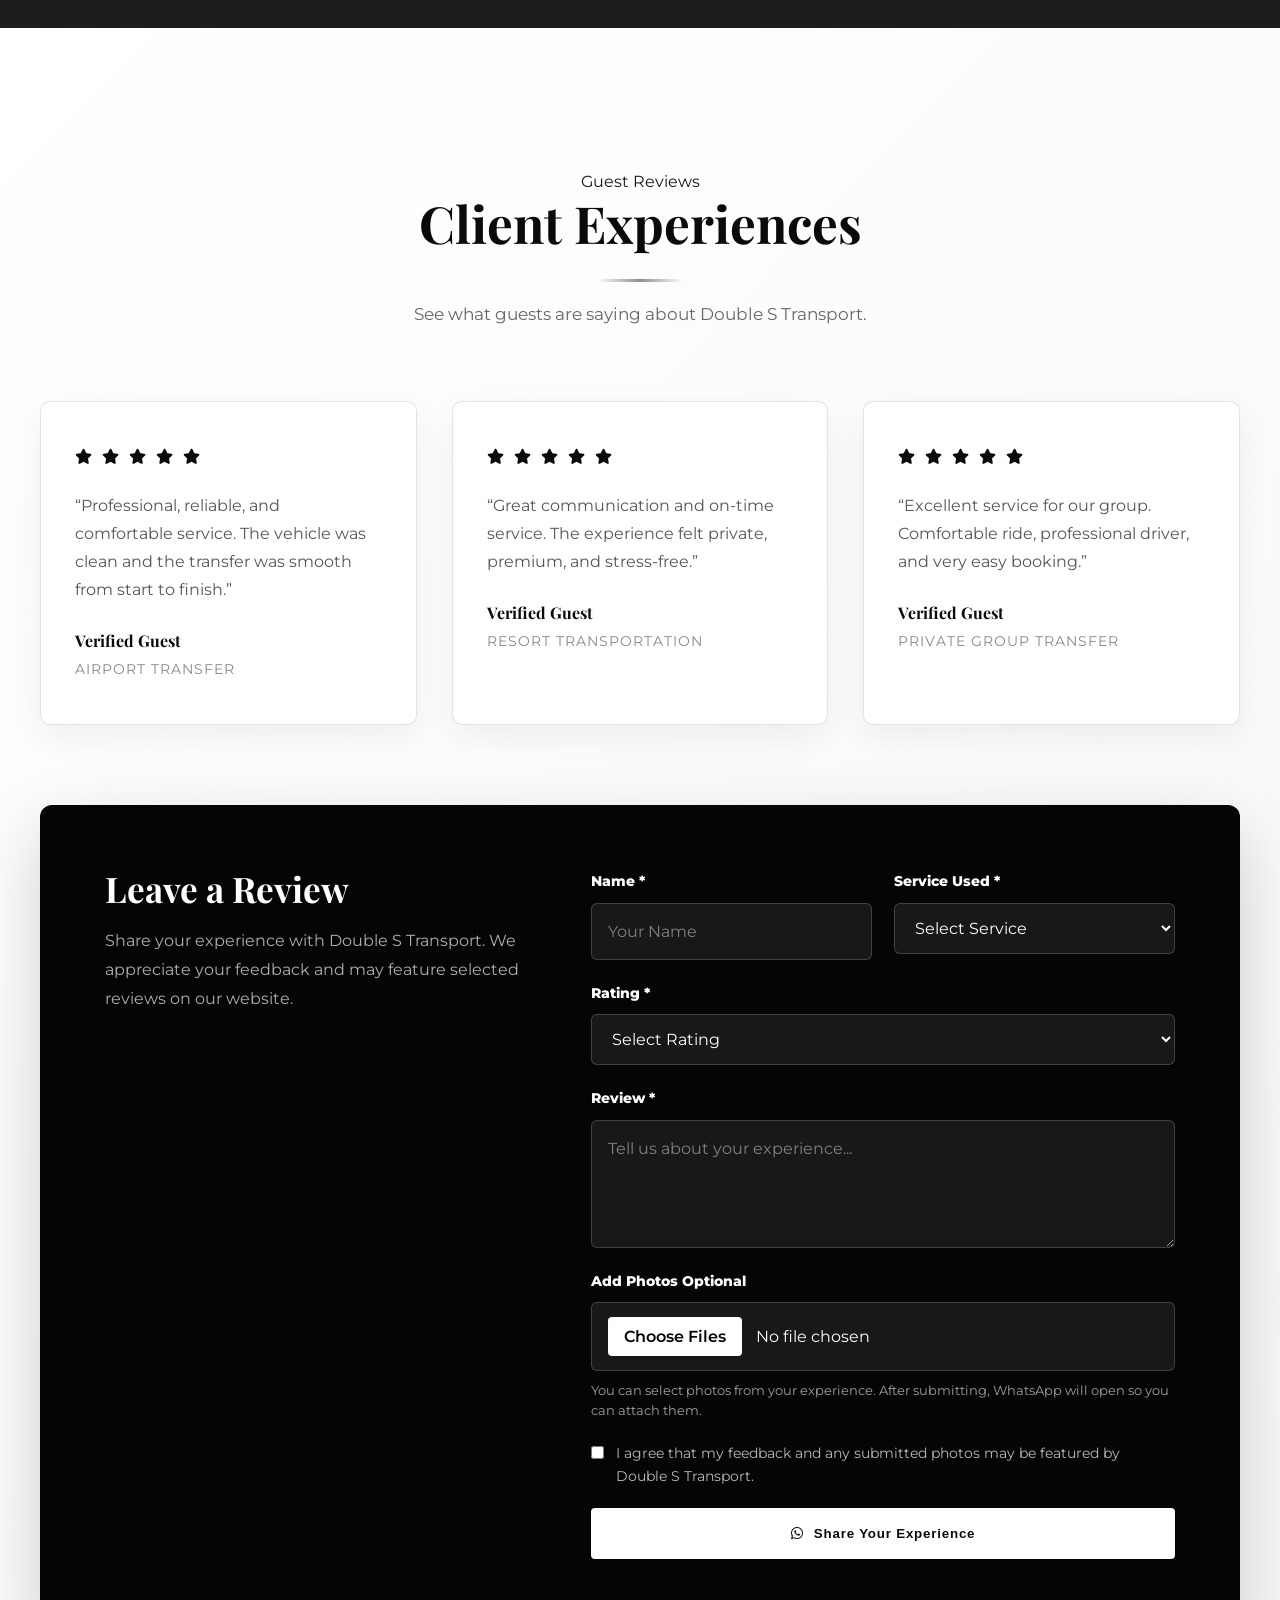
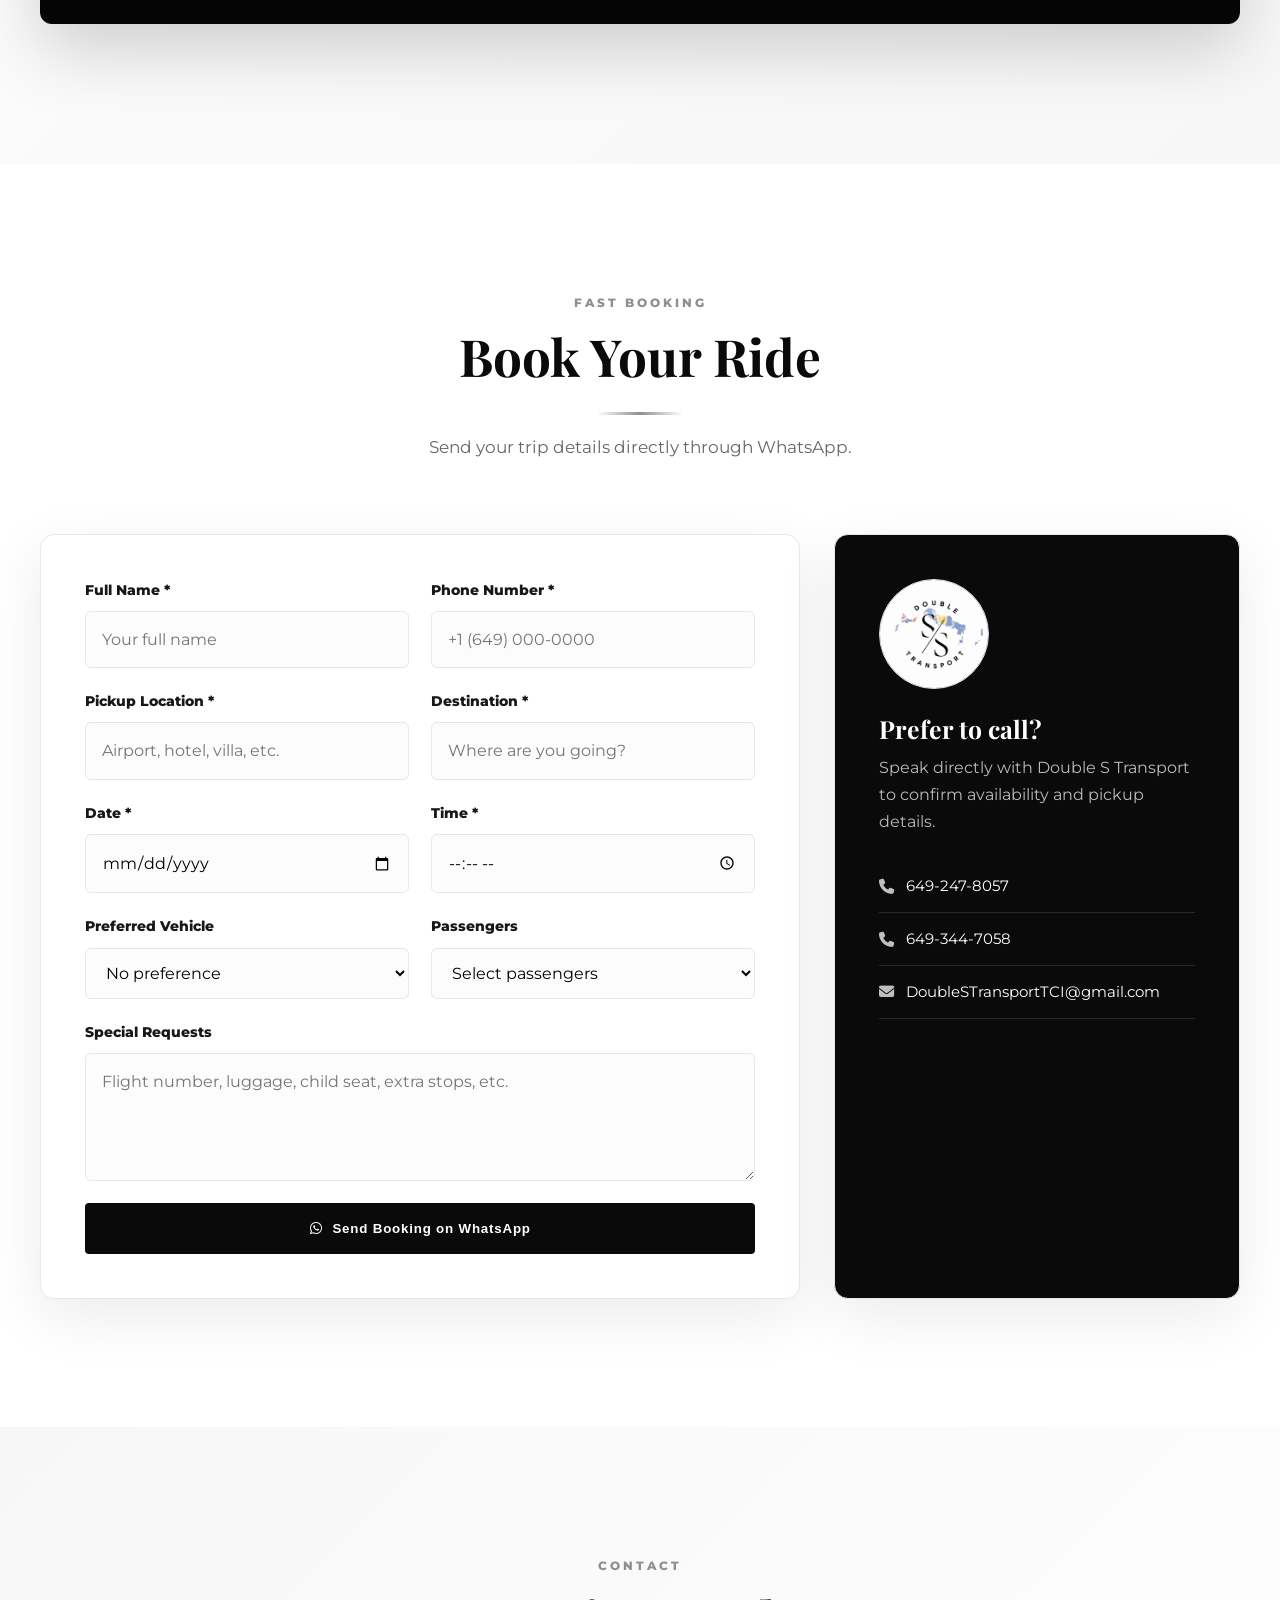
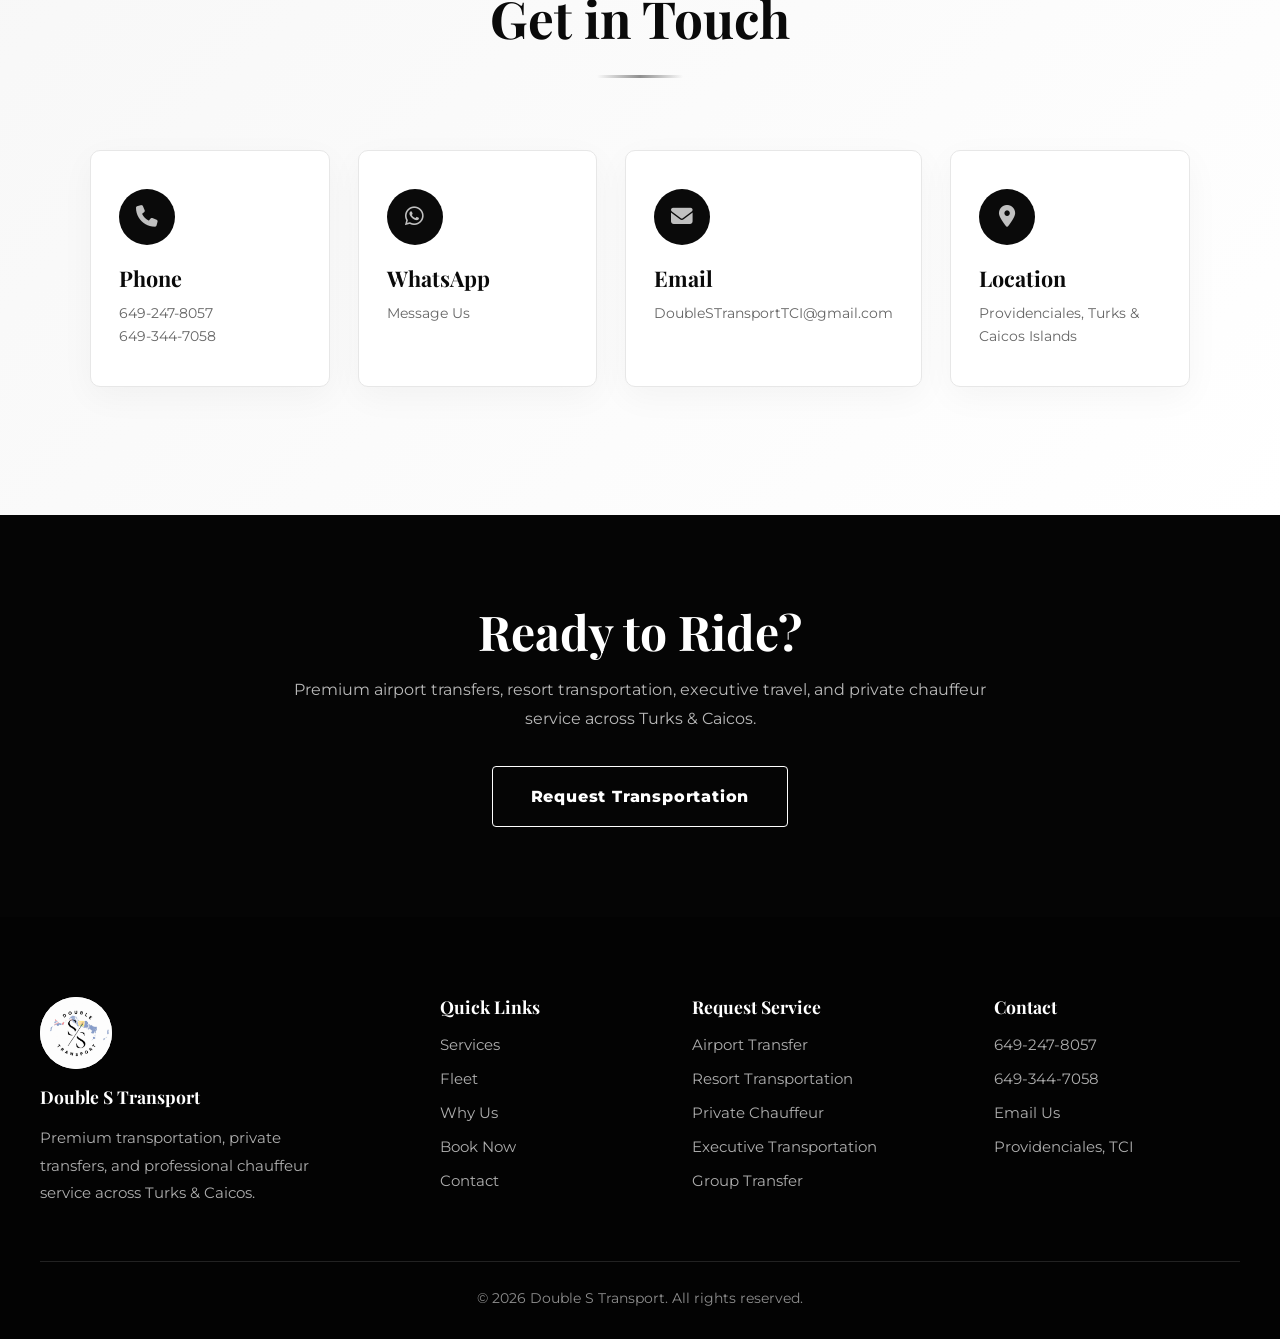
==== commit c8e3a2b1: "FIX INTRO SUV ANIMATION" ====
--- a/index.html
+++ b/index.html
@@ -5,14 +5,6 @@
     <meta name="viewport" content="width=device-width, initial-scale=1.0">
     <title>Double S Transport - Premium Transportation in Turks & Caicos</title>
 
-
-    <!-- Prevent intro flash after it has already played in this session -->
-    <script>
-        if (sessionStorage.getItem('doubleSIntroPlayed')) {
-            document.documentElement.classList.add('intro-played');
-        }
-    </script>
-
     <!-- Favicon -->
     <link rel="icon" type="image/png" href="images/favicon.png">
     <link rel="apple-touch-icon" href="images/favicon.png">
@@ -35,26 +27,11 @@
 
     <!-- Google Fonts -->
     <link href="https://fonts.googleapis.com/css2?family=Playfair+Display:wght@700;800&family=Montserrat:wght@400;500;600;700&display=swap" rel="stylesheet">
-<script>
-    (function () {
-        try {
-            const introKey = 'doubleSIntroPlayed_v3';
-
-            if (localStorage.getItem(introKey) === 'true') {
-                document.documentElement.classList.add('intro-done');
-            } else {
-                document.documentElement.classList.add('intro-pending');
-            }
-        } catch (error) {
-            document.documentElement.classList.add('intro-pending');
-        }
-    })();
-</script>
+
     <!-- Main CSS -->
     <link rel="stylesheet" href="style.css">
 </head>
 <body>
-    <div id="pageLoadFade" class="page-load-fade"></div>
 <!-- Premium Island Intro Animation -->
 <div id="siteIntro" class="site-intro">
     <div class="intro-bg-glow"></div>
@@ -319,14 +296,11 @@
                     <p>Luxury SUV and Private Taxi Service options.</p>
                 </div>
 
-           <div class="stat-card">
-    <div class="stat-line">
-        <span class="stat-number" data-target="5">0</span>
-        <span class="stat-suffix">★</span>
-    </div>
-    <h3>Premium Service</h3>
-    <p>Professional, comfortable, and reliable transportation from start to finish.</p>
-</div>
+                <div class="stat-card">
+                    <div class="stat-line"><span class="stat-number" data-target="5">0</span><span class="stat-suffix">★</span></div>
+                    <h3>Premium Service</h3>
+                    <p>Professional, comfortable, and reliable transportation from start to finish.</p>
+                </div>
             </div>
         </div>
     </section>
@@ -436,9 +410,9 @@
                     <textarea id="reviewMessage" name="reviewMessage" placeholder="Tell us about your experience..." required></textarea>
                 </div>
 <div class="form-group">
-    <label for="reviewPhotos">Add Photos </label>
+    <label for="reviewPhotos">Add Photos Optional</label>
     <input type="file" id="reviewPhotos" name="reviewPhotos" accept="image/*" multiple>
-    <small class="photo-note">Optional. After submitting, WhatsApp will open so photos can be attached.</small>
+    <small class="photo-note">You can select photos from your experience. After submitting, WhatsApp will open so you can attach them.</small>
 </div>
                 <label class="review-consent">
     <input type="checkbox" id="reviewConsent" required>
@@ -672,6 +646,7 @@
 </a>
 
 <script src="script.js"></script>
+<script>
+</script>
 </body>
-
 </html>
--- a/style.css
+++ b/style.css
@@ -1,5 +1,5 @@
 /* ============================================
-   DOUBLE S TRANSPORT - CLEAN PREMIUM STYLES
+   DOUBLE S TRANSPORT - PREMIUM WEBSITE STYLES
    ============================================ */
 
 :root {
@@ -36,11 +36,6 @@
     overflow-x: hidden;
 }
 
-body.menu-open,
-body.intro-lock {
-    overflow: hidden;
-}
-
 img {
     max-width: 100%;
     display: block;
@@ -56,10 +51,7 @@
     margin: 0 auto;
 }
 
-h1,
-h2,
-h3,
-h4 {
+h1, h2, h3, h4 {
     font-family: 'Playfair Display', serif;
     color: var(--primary-color);
     line-height: 1.1;
@@ -81,10 +73,6 @@
     color: var(--text-gray);
 }
 
-section {
-    scroll-margin-top: 100px;
-}
-
 .section-header {
     text-align: center;
     margin-bottom: 72px;
@@ -92,9 +80,7 @@
 
 .section-kicker,
 .eyebrow,
-.vehicle-label,
-.section-label {
-    display: block;
+.vehicle-label {
     text-transform: uppercase;
     letter-spacing: 3px;
     font-size: 0.78rem;
@@ -154,173 +140,14 @@
     transform: translateY(-3px);
 }
 
-.btn-outline {
-    background: transparent;
-    border: 1px solid #ffffff;
-    color: #ffffff;
-    padding: 16px 38px;
-}
-
-.btn-outline:hover {
-    background: #ffffff;
-    color: #050505;
-}
-
-.booking .btn-primary,
-.review-form .btn-primary {
+.booking .btn-primary {
     background: var(--primary-color);
     color: var(--secondary-color);
     border-color: var(--primary-color);
 }
 
-.booking .btn-primary:hover,
-.review-form .btn-primary:hover {
+.booking .btn-primary:hover {
     background: var(--charcoal);
-}
-
-.full-width {
-    width: 100%;
-}
-
-/* Intro */
-html.intro-played .site-intro {
-    display: none !important;
-}
-
-.site-intro {
-    position: fixed;
-    inset: 0;
-    background:
-        radial-gradient(circle at 50% 30%, rgba(255, 255, 255, 0.08), transparent 35%),
-        linear-gradient(135deg, #020202 0%, #080808 45%, #111111 100%);
-    z-index: 999999;
-    display: flex;
-    align-items: center;
-    justify-content: center;
-    overflow: hidden;
-    opacity: 1;
-    visibility: visible;
-    transition: opacity 0.9s ease, visibility 0.9s ease;
-}
-
-.site-intro.hide-intro {
-    opacity: 0;
-    visibility: hidden;
-    pointer-events: none;
-}
-
-.intro-bg-glow {
-    position: absolute;
-    width: 520px;
-    height: 520px;
-    border-radius: 50%;
-    background: radial-gradient(circle, rgba(192, 192, 192, 0.18), transparent 65%);
-    top: 50%;
-    left: 50%;
-    transform: translate(-50%, -50%);
-    animation: introGlow 2.8s ease-in-out infinite alternate;
-}
-
-.intro-islands-overlay {
-    position: absolute;
-    width: min(58vw, 820px);
-    height: auto;
-    left: 50%;
-    top: 28%;
-    transform: translateX(-50%);
-    opacity: 0.075;
-    z-index: 1;
-    pointer-events: none;
-    user-select: none;
-    filter: brightness(0) invert(1) drop-shadow(0 0 20px rgba(255, 255, 255, 0.08));
-    animation: tciOverlayReveal 2s ease forwards;
-}
-
-.intro-logo-wrap {
-    position: relative;
-    z-index: 5;
-    text-align: center;
-    transform: translateY(80px);
-    animation: logoReveal 1.8s ease forwards;
-}
-
-.intro-logo {
-    width: 92px;
-    height: 92px;
-    object-fit: contain;
-    border-radius: 50%;
-    background: #ffffff;
-    padding: 6px;
-    margin: 0 auto 22px;
-    box-shadow: 0 0 35px rgba(255, 255, 255, 0.18);
-}
-
-.intro-logo-wrap h1 {
-    color: #ffffff;
-    font-size: 2.6rem;
-    margin-bottom: 10px;
-    letter-spacing: 1px;
-}
-
-.intro-logo-wrap p {
-    color: rgba(255, 255, 255, 0.72);
-    font-size: 0.95rem;
-    letter-spacing: 2px;
-    text-transform: uppercase;
-}
-
-.intro-road {
-    position: absolute;
-    bottom: 20%;
-    left: 0;
-    width: 100%;
-    height: 2px;
-    z-index: 3;
-    background: linear-gradient(90deg, transparent, rgba(192, 192, 192, 0.15), rgba(255, 255, 255, 0.5), rgba(192, 192, 192, 0.15), transparent);
-    overflow: visible;
-}
-
-.intro-suv {
-    position: absolute;
-    bottom: 10px;
-    left: -180px;
-    color: #ffffff;
-    font-size: 3rem;
-    z-index: 4;
-    filter: drop-shadow(0 0 18px rgba(255, 255, 255, 0.35));
-    animation: suvDrive 4.4s ease-in-out forwards;
-}
-
-body.intro-lock .navbar,
-body.intro-lock .mobile-menu-panel,
-body.intro-lock .mobile-menu-btn {
-    opacity: 0 !important;
-    visibility: hidden !important;
-    pointer-events: none !important;
-}
-
-@keyframes logoReveal {
-    0% { opacity: 0; transform: translateY(25px) scale(0.95); }
-    100% { opacity: 1; transform: translateY(0) scale(1); }
-}
-
-@keyframes introGlow {
-    from { transform: translate(-50%, -50%) scale(0.95); opacity: 0.55; }
-    to { transform: translate(-50%, -50%) scale(1.12); opacity: 0.9; }
-}
-
-@keyframes tciOverlayReveal {
-    0% { opacity: 0; transform: translateX(-50%) scale(0.96); }
-    100% { opacity: 0.075; transform: translateX(-50%) scale(1); }
-}
-
-@keyframes suvDrive {
-    0% { left: -180px; transform: translateX(0) scale(0.96); opacity: 0; }
-    10% { opacity: 1; }
-    38% { left: 50%; transform: translateX(-50%) scale(1); opacity: 1; }
-    70% { left: 50%; transform: translateX(-50%) scale(1); opacity: 1; }
-    88% { opacity: 1; }
-    100% { left: calc(100% + 180px); transform: translateX(0) scale(0.96); opacity: 0; }
 }
 
 /* Navigation */
@@ -343,38 +170,43 @@
     gap: 28px;
 }
 
-.logo {
+.brand {
     display: flex;
     align-items: center;
-    gap: 12px;
+    gap: 14px;
     color: var(--secondary-color);
-    width: auto;
-    max-width: 260px;
-}
-
-.logo img {
+    min-width: 210px;
+}
+
+.brand-logo {
     width: 56px;
     height: 56px;
-    min-width: 56px;
-    object-fit: contain;
     border-radius: 50%;
+    object-fit: cover;
     background: white;
-}
-
-.logo h1 {
-    color: #ffffff;
-    font-size: 1.35rem;
+    padding: 3px;
+}
+
+.brand-text {
+    display: flex;
+    flex-direction: column;
     line-height: 1;
-    margin: 0;
-}
-
-.logo p {
-    color: rgba(255, 255, 255, 0.75);
-    font-size: 0.7rem;
+}
+
+.brand-text span {
+    font-family: 'Playfair Display', serif;
+    font-size: 1.45rem;
+    font-weight: 800;
+    letter-spacing: 1px;
+}
+
+.brand-text small {
+    color: var(--accent-color);
+    text-transform: uppercase;
     letter-spacing: 3px;
-    text-transform: uppercase;
-    margin-top: 4px;
+    font-size: 0.68rem;
     font-weight: 800;
+    margin-top: 7px;
 }
 
 .nav-menu {
@@ -410,9 +242,21 @@
     background: var(--secondary-color);
 }
 
-.mobile-menu-btn,
-.mobile-menu-panel {
+.hamburger {
     display: none;
+    border: none;
+    background: transparent;
+    cursor: pointer;
+    padding: 8px;
+}
+
+.hamburger span {
+    display: block;
+    width: 28px;
+    height: 2px;
+    background: white;
+    margin: 6px 0;
+    transition: var(--transition);
 }
 
 /* Hero */
@@ -446,7 +290,7 @@
     position: relative;
     z-index: 2;
     width: min(1050px, calc(100% - 48px));
-    padding: 90px 0 150px;
+    padding: 90px 0;
 }
 
 .hero-content h1 {
@@ -470,7 +314,7 @@
     flex-wrap: wrap;
 }
 
-.hero-stats {
+.hero-bottom-strip {
     position: absolute;
     z-index: 2;
     left: 50%;
@@ -486,67 +330,51 @@
     overflow: hidden;
 }
 
-.hero-stats div {
+.hero-bottom-strip div {
     padding: 18px 20px;
     border-right: 1px solid rgba(255,255,255,0.12);
 }
 
-.hero-stats div:last-child {
+.hero-bottom-strip div:last-child {
     border-right: none;
 }
 
-.hero-stats strong {
+.hero-bottom-strip strong {
     display: block;
     color: white;
     font-size: 1.05rem;
 }
 
-.hero-stats span {
+.hero-bottom-strip span {
     color: rgba(255,255,255,0.68);
     font-size: 0.82rem;
 }
 
-/* Sections */
+/* Services */
 .services,
 .fleet,
 .why-choose-us,
 .booking,
-.contact,
-.reviews {
+.contact {
     padding: 128px 0;
 }
 
-.services,
-.why-choose-us,
-.booking {
+.services {
     background: var(--secondary-color);
 }
 
-.fleet,
-.contact,
-.reviews {
-    background: linear-gradient(135deg, var(--light-gray), white);
-}
-
-.services-grid {
+.services-grid,
+.features-grid,
+.contact-grid {
     display: grid;
     grid-template-columns: repeat(3, 1fr);
     gap: 34px;
 }
 
-.features-grid,
-.contact-grid {
-    display: grid;
-    grid-template-columns: repeat(4, 1fr);
-    gap: 28px;
-    align-items: stretch;
-}
-
 .service-card,
 .feature-card,
 .contact-card,
-.stat-card,
-.review-card {
+.stat-card {
     background: white;
     border: 1px solid var(--border-color);
     border-radius: 10px;
@@ -557,8 +385,7 @@
 
 .service-card:hover,
 .feature-card:hover,
-.contact-card:hover,
-.review-card:hover {
+.contact-card:hover {
     transform: translateY(-9px);
     border-color: var(--accent-color);
     box-shadow: 0 22px 60px rgba(0,0,0,0.11);
@@ -585,6 +412,10 @@
 }
 
 /* Fleet */
+.fleet {
+    background: linear-gradient(135deg, var(--light-gray), white);
+}
+
 .fleet-grid {
     display: grid;
     gap: 58px;
@@ -680,6 +511,11 @@
     margin-top: 5px;
 }
 
+/* Why */
+.why-choose-us {
+    background: white;
+}
+
 /* Stats */
 .statistics {
     padding: 104px 0;
@@ -730,66 +566,11 @@
     color: rgba(255,255,255,0.68);
 }
 
-/* Reviews */
-.reviews-grid {
-    display: grid;
-    grid-template-columns: repeat(3, 1fr);
-    gap: 35px;
-    margin-bottom: 80px;
-}
-
-.review-stars {
-    color: #0a0a0a;
-    font-size: 0.95rem;
-    letter-spacing: 3px;
-    margin-bottom: 22px;
-}
-
-.review-text {
-    color: #555555;
-    font-size: 0.98rem;
-    line-height: 1.8;
-    margin-bottom: 28px;
-}
-
-.review-card h4 {
-    color: #0a0a0a;
-    margin-bottom: 5px;
-    font-size: 1rem;
-}
-
-.review-card span {
-    color: #888888;
-    font-size: 0.85rem;
-    text-transform: uppercase;
-    letter-spacing: 1px;
-}
-
-.review-submit-box {
-    display: grid;
-    grid-template-columns: 0.85fr 1.15fr;
-    gap: 55px;
-    align-items: start;
-    background: #050505;
-    color: #ffffff;
-    padding: 65px;
-    border-radius: 12px;
-    box-shadow: 0 25px 70px rgba(0, 0, 0, 0.18);
-}
-
-.review-submit-content h3 {
-    color: #ffffff;
-    font-size: 2.2rem;
-    margin-bottom: 18px;
-}
-
-.review-submit-content p {
-    color: rgba(255, 255, 255, 0.68);
-    line-height: 1.8;
-    max-width: 420px;
-}
-
-/* Forms */
+/* Booking */
+.booking {
+    background: var(--secondary-color);
+}
+
 .booking-wrapper {
     display: grid;
     grid-template-columns: 1.5fr 0.8fr;
@@ -849,64 +630,8 @@
     resize: vertical;
 }
 
-.review-form .form-group label,
-.review-consent {
-    color: #ffffff;
-}
-
-.review-form input,
-.review-form select,
-.review-form textarea {
-    background: rgba(255, 255, 255, 0.08);
-    border: 1px solid rgba(255, 255, 255, 0.18);
-    color: #ffffff;
-}
-
-.review-form input::placeholder,
-.review-form textarea::placeholder {
-    color: rgba(255, 255, 255, 0.45);
-}
-
-.review-form select option {
-    color: #0a0a0a;
-}
-
-.review-consent {
-    display: flex;
-    gap: 12px;
-    align-items: flex-start;
-    font-size: 0.9rem;
-    margin: 20px 0;
-    line-height: 1.6;
-}
-
-.review-consent input {
-    margin-top: 4px;
-}
-
-.photo-note {
-    display: block;
-    margin-top: 10px;
-    font-size: 0.82rem;
-    line-height: 1.5;
-    color: rgba(255, 255, 255, 0.62);
-}
-
-.review-form input[type="file"] {
-    padding: 14px 16px;
-    cursor: pointer;
-}
-
-.review-form input[type="file"]::file-selector-button {
-    background: #ffffff;
-    color: #050505;
-    border: none;
-    padding: 10px 16px;
-    border-radius: 4px;
-    margin-right: 14px;
-    cursor: pointer;
-    font-weight: 600;
-    font-family: 'Montserrat', sans-serif;
+.full-width {
+    width: 100%;
 }
 
 .booking-logo {
@@ -947,94 +672,84 @@
     color: var(--accent-color);
 }
 
+/* Contact */
+.contact {
+    background: linear-gradient(135deg, var(--light-gray), white);
+}
+
 .contact-card a:hover {
     color: var(--accent-dark);
 }
 
-/* CTA + Footer */
+/* Final CTA */
 .final-cta {
+    padding: 90px 0;
+    text-align: center;
+    background: var(--primary-color);
+}
+
+.final-cta h2 {
+    color: white;
+    margin-bottom: 14px;
+}
+
+.final-cta p {
+    color: rgba(255,255,255,0.72);
+    margin-bottom: 28px;
+}
+
+/* Footer */
+.footer {
     background: #050505;
-    color: #ffffff;
-    text-align: center;
-    padding: 90px 20px;
-}
-
-.final-cta h2 {
-    color: #ffffff;
-    font-size: 3rem;
-    margin-bottom: 18px;
-}
-
-.final-cta p {
-    color: rgba(255, 255, 255, 0.72);
-    max-width: 720px;
-    margin: 0 auto 32px;
-    font-size: 1rem;
-    line-height: 1.8;
-}
-
-.footer {
-    background: #030303;
-    color: #ffffff;
-    padding: 80px 0 28px;
-}
-
-.footer-grid {
+    padding: 86px 0 28px;
+    color: white;
+}
+
+.footer-content {
     display: grid;
-    grid-template-columns: 1.4fr 0.8fr 1fr 1fr;
-    gap: 55px;
-    align-items: flex-start;
+    grid-template-columns: 1.3fr 0.8fr 0.8fr 1fr;
+    gap: 44px;
 }
 
 .footer-logo {
-    width: 72px;
-    height: 72px;
-    object-fit: contain;
+    width: 78px;
+    height: 78px;
+    object-fit: cover;
     border-radius: 50%;
     margin-bottom: 18px;
-    background: #ffffff;
-}
-
-.footer-brand h3,
-.footer-column h4 {
-    color: #ffffff;
+}
+
+.footer h4 {
+    color: white;
     margin-bottom: 18px;
-    font-size: 1.1rem;
-}
-
-.footer-brand p,
-.footer-column a,
-.footer-column li {
-    color: rgba(255, 255, 255, 0.68);
-    font-size: 0.95rem;
-    line-height: 1.8;
-}
-
-.footer-column ul {
+}
+
+.footer p,
+.footer li,
+.footer a {
+    color: rgba(255,255,255,0.66);
+}
+
+.footer ul {
     list-style: none;
 }
 
-.footer-column li {
-    margin-bottom: 11px;
-}
-
-.footer-column a:hover {
-    color: #ffffff;
-    padding-left: 4px;
+.footer li {
+    margin-bottom: 10px;
+}
+
+.footer a:hover {
+    color: white;
 }
 
 .footer-bottom {
-    border-top: 1px solid rgba(255, 255, 255, 0.12);
-    margin-top: 55px;
+    border-top: 1px solid rgba(255,255,255,0.09);
+    text-align: center;
+    margin-top: 48px;
     padding-top: 24px;
-    text-align: center;
-}
-
-.footer-bottom p {
-    color: rgba(255, 255, 255, 0.55);
-    font-size: 0.9rem;
-}
-
+}
+
+/* Floating WhatsApp */
 .whatsapp-button {
     position: fixed;
     right: 28px;
@@ -1056,7 +771,7 @@
     transform: translateY(-5px) scale(1.05);
 }
 
-/* Animations */
+/* Animation helpers */
 .reveal {
     opacity: 0;
     transform: translateY(24px);
@@ -1078,193 +793,1042 @@
     to { transform: translateX(110%); opacity: 0; }
 }
 
-@keyframes reviewMobileScroll {
-    0% { transform: translateX(0); }
-    100% { transform: translateX(-50%); }
-}
-
-/* Tablet */
-@media (max-width: 1000px) {
+/* Responsive */
+@media (max-width: 980px) {
+    .nav-menu,
+    .call-btn {
+        display: none;
+    }
+
+    .hamburger {
+        display: block;
+    }
+
+    .nav-menu.active {
+        display: flex;
+        position: absolute;
+        top: 86px;
+        left: 0;
+        width: 100%;
+        flex-direction: column;
+        background: rgba(10,10,10,0.98);
+        padding: 24px;
+        border-top: 1px solid rgba(255,255,255,0.1);
+    }
+
     .services-grid,
     .features-grid,
     .contact-grid,
     .stats-grid,
+    .footer-content {
+        grid-template-columns: 1fr 1fr;
+    }
+
+    .vehicle-card,
+    .vehicle-card-reverse,
+    .booking-wrapper {
+        grid-template-columns: 1fr;
+    }
+
+    .vehicle-card-reverse .vehicle-image-wrap {
+        order: initial;
+    }
+
+    .hero-bottom-strip {
+        position: relative;
+        left: auto;
+        bottom: auto;
+        transform: none;
+        margin: -96px auto 28px;
+        z-index: 3;
+    }
+}
+
+@media (max-width: 640px) {
+    .container,
+    .navbar-container {
+        width: min(100% - 32px, 1200px);
+    }
+
+    .navbar-container {
+        height: 78px;
+    }
+
+    .brand-logo {
+        width: 48px;
+        height: 48px;
+    }
+
+    .brand-text span {
+        font-size: 1.25rem;
+    }
+
+    .nav-menu.active {
+        top: 78px;
+    }
+
+    .hero {
+        min-height: 88vh;
+    }
+
+    .hero-content {
+        padding: 70px 0 120px;
+    }
+
+    .hero-bottom-strip {
+        grid-template-columns: 1fr;
+        margin-top: -96px;
+    }
+
+    .hero-bottom-strip div {
+        border-right: none;
+        border-bottom: 1px solid rgba(255,255,255,0.12);
+    }
+
+    .services,
+    .fleet,
+    .why-choose-us,
+    .booking,
+    .contact {
+        padding: 86px 0;
+    }
+
+    .services-grid,
+    .features-grid,
+    .contact-grid,
+    .stats-grid,
+    .footer-content,
+    .form-row {
+        grid-template-columns: 1fr;
+    }
+
+    .vehicle-image-wrap,
+    .vehicle-image {
+        min-height: 310px;
+    }
+
+    .vehicle-content,
+    .booking-form,
+    .booking-side {
+        padding: 32px 24px;
+    }
+
+    .btn {
+        width: 100%;
+    }
+
+    .whatsapp-button {
+        width: 58px;
+        height: 58px;
+        right: 18px;
+        bottom: 18px;
+    }
+}
+/* ============================================
+   CLEAN FOOTER UPDATE
+   ============================================ */
+
+.final-cta {
+    background: #050505;
+    color: #ffffff;
+    text-align: center;
+    padding: 90px 20px;
+}
+
+.final-cta h2 {
+    color: #ffffff;
+    font-size: 3rem;
+    margin-bottom: 18px;
+}
+
+.final-cta p {
+    color: rgba(255, 255, 255, 0.72);
+    max-width: 720px;
+    margin: 0 auto 32px;
+    font-size: 1rem;
+    line-height: 1.8;
+}
+
+.btn-outline {
+    background: transparent;
+    border: 1px solid #ffffff;
+    color: #ffffff;
+    padding: 16px 38px;
+}
+
+.btn-outline:hover {
+    background: #ffffff;
+    color: #050505;
+}
+
+.footer {
+    background: #030303;
+    color: #ffffff;
+    padding: 80px 0 28px;
+}
+
+.footer-grid {
+    display: grid;
+    grid-template-columns: 1.4fr 0.8fr 1fr 1fr;
+    gap: 55px;
+    align-items: flex-start;
+}
+
+.footer-logo {
+    width: 72px;
+    height: 72px;
+    object-fit: contain;
+    border-radius: 50%;
+    margin-bottom: 18px;
+    background: #ffffff;
+}
+
+.footer-brand h3,
+.footer-column h4 {
+    color: #ffffff;
+    margin-bottom: 18px;
+    font-size: 1.1rem;
+}
+
+.footer-brand p {
+    color: rgba(255, 255, 255, 0.68);
+    max-width: 310px;
+    font-size: 0.95rem;
+    line-height: 1.8;
+}
+
+.footer-column ul {
+    list-style: none;
+    padding: 0;
+    margin: 0;
+}
+
+.footer-column li {
+    margin-bottom: 11px;
+    line-height: 1.5;
+}
+
+.footer-column a,
+.footer-column li {
+    color: rgba(255, 255, 255, 0.68);
+    font-size: 0.95rem;
+    text-decoration: none;
+}
+
+.footer-column a:hover {
+    color: #ffffff;
+    padding-left: 4px;
+}
+
+.footer-bottom {
+    border-top: 1px solid rgba(255, 255, 255, 0.12);
+    margin-top: 55px;
+    padding-top: 24px;
+    text-align: center;
+}
+
+.footer-bottom p {
+    color: rgba(255, 255, 255, 0.55);
+    font-size: 0.9rem;
+    margin: 0;
+}
+
+@media (max-width: 900px) {
     .footer-grid {
         grid-template-columns: 1fr 1fr;
-    }
-
-    .vehicle-card,
-    .vehicle-card-reverse,
-    .booking-wrapper,
-    .review-submit-box {
+        gap: 45px;
+    }
+}
+
+@media (max-width: 600px) {
+    .final-cta h2 {
+        font-size: 2.2rem;
+    }
+
+    .footer {
+        padding: 60px 0 24px;
+    }
+
+    .footer-grid {
         grid-template-columns: 1fr;
-    }
-
-    .vehicle-card-reverse .vehicle-image-wrap {
-        order: initial;
-    }
-
+        gap: 35px;
+    }
+
+    .footer-brand p {
+        max-width: 100%;
+    }
+}
+/* ============================================
+   CONTACT SECTION GRID FIX
+   4 ACROSS DESKTOP / 2X2 TABLET / 1 COLUMN MOBILE
+   ============================================ */
+
+.contact-grid {
+    max-width: 1100px;
+    margin: 0 auto;
+    display: grid;
+    grid-template-columns: repeat(4, 1fr);
+    gap: 28px;
+    align-items: stretch;
+}
+
+.contact-card {
+    width: 100%;
+    min-height: 210px;
+    padding: 38px 28px;
+}
+
+.contact-card h3 {
+    font-size: 1.35rem;
+    margin-bottom: 12px;
+}
+
+.contact-card p,
+.contact-card a {
+    font-size: 0.9rem;
+    line-height: 1.6;
+}
+
+.contact-icon {
+    width: 56px;
+    height: 56px;
+    margin-bottom: 22px;
+    font-size: 1.35rem;
+}
+
+/* Tablet: 2x2 layout */
+@media (max-width: 1000px) {
+    .contact-grid {
+        grid-template-columns: repeat(2, 1fr);
+        max-width: 720px;
+        gap: 24px;
+    }
+}
+
+/* Mobile: 1 card per row */
+@media (max-width: 600px) {
+    .contact-grid {
+        grid-template-columns: 1fr;
+        max-width: 100%;
+    }
+
+    .contact-card {
+        min-height: auto;
+        padding: 34px 24px;
+    }
+}
+/* ============================================
+   WHY CHOOSE US GRID FIX
+   Your Journey, Our Priority
+   4 ACROSS DESKTOP / 2X2 TABLET / 1 COLUMN MOBILE
+   ============================================ */
+
+.why-choose-us .features-grid {
+    max-width: 1100px;
+    margin: 0 auto;
+    display: grid;
+    grid-template-columns: repeat(4, 1fr);
+    gap: 28px;
+    align-items: stretch;
+}
+
+.why-choose-us .feature-card {
+    width: 100%;
+    min-height: 245px;
+    padding: 38px 26px;
+}
+
+.why-choose-us .feature-icon {
+    width: 56px;
+    height: 56px;
+    font-size: 1.35rem;
+    margin-bottom: 22px;
+}
+
+.why-choose-us .feature-card h3 {
+    font-size: 1.22rem;
+    margin-bottom: 12px;
+}
+
+.why-choose-us .feature-card p {
+    font-size: 0.9rem;
+    line-height: 1.65;
+}
+
+/* Tablet: 2x2 layout */
+@media (max-width: 1000px) {
+    .why-choose-us .features-grid {
+        grid-template-columns: repeat(2, 1fr);
+        max-width: 720px;
+        gap: 24px;
+    }
+}
+
+/* Mobile: 1 card per row */
+@media (max-width: 600px) {
+    .why-choose-us .features-grid {
+        grid-template-columns: 1fr;
+        max-width: 100%;
+    }
+
+    .why-choose-us .feature-card {
+        min-height: auto;
+        padding: 34px 24px;
+    }
+}
+/* ============================================
+   PREMIUM ISLAND INTRO ANIMATION
+   ============================================ */
+
+body.intro-lock {
+    overflow: hidden;
+}
+
+.site-intro {
+    position: fixed;
+    inset: 0;
+    background:
+        radial-gradient(circle at 50% 30%, rgba(255, 255, 255, 0.08), transparent 35%),
+        linear-gradient(135deg, #020202 0%, #080808 45%, #111111 100%);
+    z-index: 99999;
+    display: flex;
+    align-items: center;
+    justify-content: center;
+    overflow: hidden;
+    opacity: 1;
+    visibility: visible;
+    transition: opacity 0.9s ease, visibility 0.9s ease;
+}
+
+.site-intro.hide-intro {
+    opacity: 0;
+    visibility: hidden;
+    pointer-events: none;
+}
+
+.intro-bg-glow {
+    position: absolute;
+    width: 520px;
+    height: 520px;
+    border-radius: 50%;
+    background: radial-gradient(circle, rgba(192, 192, 192, 0.18), transparent 65%);
+    top: 50%;
+    left: 50%;
+    transform: translate(-50%, -50%);
+    animation: introGlow 2.6s ease-in-out infinite alternate;
+}
+
+.intro-logo-wrap {
+    position: relative;
+    z-index: 5;
+    text-align: center;
+    animation: logoReveal 1.4s ease forwards;
+}
+
+.intro-logo {
+    width: 92px;
+    height: 92px;
+    object-fit: contain;
+    border-radius: 50%;
+    background: #ffffff;
+    padding: 6px;
+    margin-bottom: 22px;
+    box-shadow: 0 0 35px rgba(255, 255, 255, 0.18);
+}
+
+.intro-logo-wrap h1 {
+    font-family: 'Playfair Display', serif;
+    color: #ffffff;
+    font-size: 2.6rem;
+    margin-bottom: 10px;
+    letter-spacing: 1px;
+}
+
+.intro-logo-wrap p {
+    color: rgba(255, 255, 255, 0.72);
+    font-family: 'Montserrat', sans-serif;
+    font-size: 0.95rem;
+    letter-spacing: 2px;
+    text-transform: uppercase;
+}
+
+.intro-road {
+    position: absolute;
+    bottom: 23%;
+    left: 0;
+    width: 100%;
+    height: 2px;
+    background: linear-gradient(
+        90deg,
+        transparent,
+        rgba(192, 192, 192, 0.15),
+        rgba(255, 255, 255, 0.5),
+        rgba(192, 192, 192, 0.15),
+        transparent
+    );
+    overflow: visible;
+}
+
+.intro-suv {
+    position: absolute;
+    bottom: 10px;
+    left: -120px;
+    color: #ffffff;
+    font-size: 3rem;
+    filter: drop-shadow(0 0 18px rgba(255, 255, 255, 0.35));
+    animation: suvDrive 2.7s cubic-bezier(0.68, -0.1, 0.27, 1.1) forwards;
+}
+.intro-palm {
+    position: absolute;
+    color: rgba(255, 255, 255, 0.08);
+    font-size: 8rem;
+    bottom: 12%;
+    animation: palmFloat 3s ease-in-out infinite alternate;
+}
+
+.left-palm {
+    left: 8%;
+    transform: rotate(-18deg);
+}
+
+.right-palm {
+    right: 8%;
+    transform: rotate(18deg);
+}
+
+@keyframes logoReveal {
+    0% {
+        opacity: 0;
+        transform: translateY(25px) scale(0.95);
+    }
+    100% {
+        opacity: 1;
+        transform: translateY(0) scale(1);
+    }
+}
+
+@keyframes suvDrive {
+    0% {
+        left: -150px;
+        opacity: 0;
+    }
+    15% {
+        opacity: 1;
+    }
+    70% {
+        left: 52%;
+        opacity: 1;
+    }
+    100% {
+        left: 110%;
+        opacity: 0;
+    }
+}
+
+@keyframes introGlow {
+    from {
+        transform: translate(-50%, -50%) scale(0.95);
+        opacity: 0.55;
+    }
+    to {
+        transform: translate(-50%, -50%) scale(1.12);
+        opacity: 0.9;
+    }
+}
+
+@keyframes palmFloat {
+    from {
+        opacity: 0.05;
+        transform: translateY(0) rotate(-12deg);
+    }
+    to {
+        opacity: 0.12;
+        transform: translateY(-12px) rotate(-8deg);
+    }
+}
+
+@media (max-width: 768px) {
+    .intro-logo-wrap h1 {
+        font-size: 2rem;
+    }
+
+    .intro-logo-wrap p {
+        font-size: 0.75rem;
+        padding: 0 30px;
+        line-height: 1.6;
+    }
+
+    .intro-logo {
+        width: 76px;
+        height: 76px;
+    }
+
+    .intro-palm {
+        font-size: 5rem;
+    }
+
+    .intro-suv {
+        font-size: 2.4rem;
+    }
+}
+.intro-palm {
+    position: absolute;
+    bottom: 12%;
+    font-size: 5.5rem;
+    line-height: 1;
+    opacity: 0.12;
+    filter: drop-shadow(0 0 18px rgba(255, 255, 255, 0.08));
+    animation: palmFloat 3s ease-in-out infinite alternate;
+    z-index: 2;
+    user-select: none;
+    pointer-events: none;
+}
+
+.left-palm {
+    left: 7%;
+    transform: rotate(-10deg);
+}
+
+.right-palm {
+    right: 7%;
+    transform: rotate(10deg);
+}
+
+@keyframes palmFloat {
+    from {
+        transform: translateY(0) rotate(-10deg);
+        opacity: 0.12;
+    }
+    to {
+        transform: translateY(-10px) rotate(-6deg);
+        opacity: 0.2;
+    }
+}
+
+@media (max-width: 768px) {
+    .intro-palm {
+        font-size: 4rem;
+        bottom: 10%;
+    }
+
+    .left-palm {
+        left: 4%;
+    }
+
+    .right-palm {
+        right: 4%;
+    }
+}
+ /* ============================================
+   PNG TURKS & CAICOS OVERLAY
+   ============================================ */
+
+.intro-islands-overlay {
+    position: absolute;
+    width: min(52vw, 720px);
+    height: auto;
+    left: 50%;
+    bottom: 2%;
+    transform: translateX(-50%);
+    z-index: 1;
+    opacity: 0.08;
+    pointer-events: none;
+    user-select: none;
+    filter: brightness(0) invert(1) drop-shadow(0 0 20px rgba(255, 255, 255, 0.08));
+    animation: tciOverlayReveal 2s ease forwards;
+}
+
+/* keep line and car above the map */
+.intro-road {
+    z-index: 3;
+}
+
+.intro-suv {
+    z-index: 4;
+}
+
+.intro-logo-wrap {
+    z-index: 5;
+}
+
+@keyframes tciOverlayReveal {
+    0% {
+        opacity: 0;
+        transform: translateX(-50%) scale(0.96);
+    }
+    100% {
+        opacity: 0.12;
+        transform: translateX(-50%) scale(1);
+    }
+}
+
+@media (max-width: 768px) {
+    .intro-islands-overlay {
+        width: 95vw;
+        bottom: 4%;
+        opacity: 0.10;
+    }
+}
+.intro-islands-overlay {
+    position: absolute;
+    width: min(72vw, 980px);
+    height: auto;
+    left: 50%;
+    bottom: 1%;
+    transform: translateX(-50%);
+    z-index: 1;
+    opacity: 0.14;
+    pointer-events: none;
+    user-select: none;
+    mix-blend-mode: screen;
+    filter: brightness(1.25) contrast(1.1) drop-shadow(0 0 18px rgba(255, 255, 255, 0.08));
+    animation: tciOverlayReveal 2s ease forwards;
+}
+/* ============================================
+   FINAL INTRO POSITION ADJUSTMENT
+   Map higher / Logo lower
+   ============================================ */
+
+.intro-islands-overlay {
+    width: min(58vw, 820px);
+    left: 50%;
+    top: 28%;
+    bottom: auto;
+    transform: translateX(-50%);
+    opacity: 0.075;
+    z-index: 1;
+}
+
+.intro-logo-wrap {
+    position: relative;
+    z-index: 5;
+    transform: translateY(80px);
+}
+
+.intro-road {
+    bottom: 20%;
+}
+
+@keyframes tciOverlayReveal {
+    0% {
+        opacity: 0;
+        transform: translateX(-50%) scale(0.96);
+    }
+
+    100% {
+        opacity: 0.075;
+        transform: translateX(-50%) scale(1);
+    }
+}
+
+@media (max-width: 768px) {
+    .intro-islands-overlay {
+        width: 95vw;
+        top: 26%;
+        opacity: 0.065;
+    }
+
+    .intro-logo-wrap {
+        transform: translateY(55px);
+    }
+
+    .intro-road {
+        bottom: 19%;
+    }
+}
+/* ============================================
+   REVIEWS SECTION
+   ============================================ */
+
+.reviews {
+    padding: 140px 0;
+    background: linear-gradient(135deg, #ffffff 0%, #f7f7f7 100%);
+}
+
+.reviews-grid {
+    display: grid;
+    grid-template-columns: repeat(3, 1fr);
+    gap: 35px;
+    margin-bottom: 80px;
+}
+
+.review-card {
+    background: #ffffff;
+    border: 1px solid rgba(192, 192, 192, 0.45);
+    border-radius: 10px;
+    padding: 42px 34px;
+    box-shadow: 0 12px 35px rgba(0, 0, 0, 0.06);
+    transition: all 0.35s ease;
+}
+
+.review-card:hover {
+    transform: translateY(-8px);
+    box-shadow: 0 22px 55px rgba(0, 0, 0, 0.1);
+    border-color: #c0c0c0;
+}
+
+.review-stars {
+    color: #0a0a0a;
+    font-size: 0.95rem;
+    letter-spacing: 3px;
+    margin-bottom: 22px;
+}
+
+.review-text {
+    color: #555555;
+    font-size: 0.98rem;
+    line-height: 1.8;
+    margin-bottom: 28px;
+}
+
+.review-card h4 {
+    color: #0a0a0a;
+    margin-bottom: 5px;
+    font-size: 1rem;
+}
+
+.review-card span {
+    color: #888888;
+    font-size: 0.85rem;
+    text-transform: uppercase;
+    letter-spacing: 1px;
+}
+
+.review-submit-box {
+    display: grid;
+    grid-template-columns: 0.85fr 1.15fr;
+    gap: 55px;
+    align-items: start;
+    background: #050505;
+    color: #ffffff;
+    padding: 65px;
+    border-radius: 12px;
+    box-shadow: 0 25px 70px rgba(0, 0, 0, 0.18);
+}
+
+.review-submit-content h3 {
+    color: #ffffff;
+    font-size: 2.2rem;
+    margin-bottom: 18px;
+}
+
+.review-submit-content p {
+    color: rgba(255, 255, 255, 0.68);
+    line-height: 1.8;
+    max-width: 420px;
+}
+
+.review-form .form-group label {
+    color: #ffffff;
+}
+
+.review-form input,
+.review-form select,
+.review-form textarea {
+    background: rgba(255, 255, 255, 0.08);
+    border: 1px solid rgba(255, 255, 255, 0.18);
+    color: #ffffff;
+}
+
+.review-form input::placeholder,
+.review-form textarea::placeholder {
+    color: rgba(255, 255, 255, 0.45);
+}
+
+.review-form select option {
+    color: #0a0a0a;
+}
+
+.review-form input:focus,
+.review-form select:focus,
+.review-form textarea:focus {
+    border-color: #ffffff;
+    box-shadow: 0 0 0 4px rgba(255, 255, 255, 0.08);
+}
+
+.review-consent {
+    display: flex;
+    gap: 12px;
+    align-items: flex-start;
+    color: rgba(255, 255, 255, 0.72);
+    font-size: 0.9rem;
+    margin: 20px 0;
+    line-height: 1.6;
+}
+
+.review-consent input {
+    margin-top: 4px;
+}
+
+@media (max-width: 1000px) {
     .reviews-grid {
         grid-template-columns: 1fr;
         max-width: 720px;
         margin-left: auto;
         margin-right: auto;
-    }
-}
-
-/* Mobile */
+        margin-bottom: 60px;
+    }
+
+    .review-submit-box {
+        grid-template-columns: 1fr;
+        padding: 50px 36px;
+        gap: 35px;
+    }
+}
+
+@media (max-width: 600px) {
+    .reviews {
+        padding: 90px 0;
+    }
+
+    .review-card {
+        padding: 34px 26px;
+    }
+
+    .review-submit-box {
+        padding: 42px 24px;
+    }
+
+    .review-submit-content h3 {
+        font-size: 1.8rem;
+    }
+}
+/* ============================================
+   FIX INTRO SUV ANIMATION
+   Drive in → stop center → drive out
+   ============================================ */
+
+.intro-suv {
+    position: absolute;
+    bottom: 10px;
+    left: -160px;
+    color: #ffffff;
+    font-size: 3rem;
+    filter: drop-shadow(0 0 18px rgba(255, 255, 255, 0.35));
+    animation: suvDrive 3.4s ease-in-out forwards;
+    z-index: 4;
+}
+
+@keyframes suvDrive {
+    0% {
+        left: -180px;
+        transform: translateX(0) scale(0.96);
+        opacity: 0;
+    }
+
+    12% {
+        opacity: 1;
+    }
+
+    42% {
+        left: 50%;
+        transform: translateX(-50%) scale(1);
+        opacity: 1;
+    }
+
+    68% {
+        left: 50%;
+        transform: translateX(-50%) scale(1);
+        opacity: 1;
+    }
+
+    88% {
+        opacity: 1;
+    }
+
+    100% {
+        left: calc(100% + 180px);
+        transform: translateX(0) scale(0.96);
+        opacity: 0;
+    }
+}
+/* ============================================
+   MOBILE DESIGN CLEANUP
+   Makes phone layout less cramped
+   ============================================ */
+
 @media (max-width: 768px) {
-    .container,
+
+    body {
+        overflow-x: hidden;
+    }
+
+    .container {
+        padding: 0 22px;
+    }
+
+    /* Navbar */
+    .navbar {
+        padding: 14px 0;
+    }
+
     .navbar-container {
-        width: min(100% - 32px, 1200px);
-    }
-
-    .navbar {
-        background: #121212;
-        z-index: 99999;
-    }
-
-    .navbar-container {
-        height: 86px;
-        gap: 14px;
-    }
-
-    .logo img {
-        width: 54px;
-        height: 54px;
-        min-width: 54px;
+        padding: 0 20px;
     }
 
     .logo h1 {
-        font-size: 1.35rem;
+        font-size: 1.25rem;
+        letter-spacing: 1px;
     }
 
     .logo p {
-        font-size: 0.68rem;
-        letter-spacing: 3px;
-    }
-
-    .desktop-menu,
-    .desktop-call,
+        font-size: 0.72rem;
+    }
+
     .nav-menu {
-        display: none !important;
-    }
-
-    .mobile-menu-btn {
-        display: flex;
-        width: 48px;
-        height: 48px;
-        border: none;
-        background: transparent;
+        top: 64px;
+    }
+
+    /* Hero Section */
+    .hero {
+        min-height: 88vh;
+        height: auto;
+        padding: 120px 20px 90px;
+        align-items: center;
+    }
+
+    .hero-content {
+        width: 100%;
+        max-width: 390px;
         padding: 0;
+        margin: 0 auto;
+        transform: none !important;
+    }
+
+    .hero-title {
+        font-size: clamp(2.05rem, 10vw, 2.75rem);
+        line-height: 1.08;
+        letter-spacing: 0.4px;
+        margin-bottom: 20px;
+    }
+
+    .hero-subtitle {
+        font-size: 0.88rem;
+        line-height: 1.7;
+        letter-spacing: 0.4px;
+        max-width: 340px;
+        margin: 0 auto 34px;
+    }
+
+    .hero-buttons {
         flex-direction: column;
-        align-items: center;
-        justify-content: center;
-        gap: 6px;
-        cursor: pointer;
-        z-index: 100001;
-    }
-
-    .mobile-menu-btn span {
-        display: block;
-        width: 32px;
-        height: 3px;
-        background: #ffffff;
-        border-radius: 3px;
-        transition: all 0.3s ease;
-    }
-
-    .mobile-menu-btn.active span:nth-child(1) {
-        transform: translateY(9px) rotate(45deg);
-    }
-
-    .mobile-menu-btn.active span:nth-child(2) {
-        opacity: 0;
-    }
-
-    .mobile-menu-btn.active span:nth-child(3) {
-        transform: translateY(-9px) rotate(-45deg);
-    }
-
-    .mobile-menu-panel {
-        display: flex;
-        flex-direction: column;
-        align-items: center;
-        background: rgba(5, 5, 5, 0.98);
+        gap: 13px;
         width: 100%;
-        max-height: 0;
-        overflow: hidden;
-        transition: max-height 0.35s ease, padding 0.35s ease;
-        border-top: 1px solid rgba(255, 255, 255, 0.1);
-        padding: 0;
-    }
-
-    .mobile-menu-panel.active {
-        max-height: 600px;
-        padding: 16px 0;
-    }
-
-    .mobile-menu-panel a {
-        display: block;
+        max-width: 300px;
+        margin: 0 auto;
+    }
+
+    .hero-buttons .btn {
         width: 100%;
-        text-align: center;
-        color: #ffffff;
-        padding: 16px 24px;
-        font-size: 0.95rem;
-        border-bottom: 1px solid rgba(255, 255, 255, 0.08);
-    }
-
-    .mobile-call-link {
-        font-weight: 800;
-        background: rgba(255, 255, 255, 0.08);
-    }
-
-    .hero {
-        min-height: 82vh;
-    }
-
-    .hero-content {
-        width: min(360px, calc(100% - 40px));
-        padding: 95px 0 75px;
-    }
-
-    .hero-content h1 {
-        font-size: clamp(2.15rem, 10vw, 2.85rem);
-        line-height: 1.06;
-        letter-spacing: 0;
-        max-width: 340px;
-        margin-left: auto;
-        margin-right: auto;
-    }
-
-    .hero-subtitle {
-        max-width: 315px;
-        font-size: 0.88rem;
-        line-height: 1.65;
-        margin-bottom: 28px;
-    }
-
-    .hero-buttons {
-        max-width: 285px;
-        margin: 0 auto;
-        flex-direction: column;
-    }
-
-    .hero-buttons .btn,
-    .btn {
-        width: 100%;
-        padding: 15px 22px;
+        padding: 15px 24px;
         font-size: 0.9rem;
     }
 
-    .hero-stats,
-    .mobile-hide-hero-card {
-        display: none !important;
-    }
-
+    /* General Section Spacing */
     .services,
     .fleet,
     .why-choose-us,
+    .statistics,
     .booking,
     .contact,
     .reviews {
@@ -1272,105 +1836,482 @@
     }
 
     .section-header {
-        margin-bottom: 44px;
+        margin-bottom: 45px;
     }
 
     .section-header h2 {
-        font-size: 2.2rem;
-        line-height: 1.12;
-    }
-
-    .section-kicker,
-    .section-label,
-    .eyebrow,
-    .vehicle-label {
-        font-size: 0.72rem;
-        letter-spacing: 2.8px;
-    }
-
+        font-size: 2rem;
+        line-height: 1.15;
+        margin-bottom: 18px;
+    }
+
+    .section-subtitle {
+        font-size: 0.92rem;
+        line-height: 1.7;
+        max-width: 330px;
+        margin-left: auto;
+        margin-right: auto;
+    }
+
+    .divider {
+        margin-bottom: 26px;
+    }
+
+    /* Cards */
     .services-grid,
     .features-grid,
+    .stats-grid,
     .contact-grid,
-    .stats-grid {
-        grid-template-columns: 1fr;
-        max-width: 360px;
+    .reviews-grid {
+        grid-template-columns: 1fr !important;
+        gap: 24px;
+        max-width: 420px;
         margin-left: auto;
         margin-right: auto;
-        gap: 26px;
     }
 
     .service-card,
     .feature-card,
+    .stat-card,
     .contact-card,
-    .stat-card {
-        padding: 34px 28px;
-        border-radius: 14px;
+    .review-card {
+        padding: 34px 24px;
         min-height: auto;
+    }
+
+    .service-card h3,
+    .feature-card h3,
+    .contact-card h3,
+    .stat-card h3 {
+        font-size: 1.25rem;
+        line-height: 1.25;
+    }
+
+    .service-card p,
+    .feature-card p,
+    .contact-card p,
+    .stat-card p,
+    .review-text {
+        font-size: 0.9rem;
+        line-height: 1.65;
     }
 
     .service-icon,
     .feature-icon,
     .contact-icon {
-        width: 64px;
-        height: 64px;
-        font-size: 1.55rem;
-        margin-bottom: 22px;
-    }
-
-    .vehicle-card {
+        font-size: 2rem;
+        height: auto;
+        margin-bottom: 18px;
+    }
+
+    /* Fleet Section */
+    .fleet-item {
         grid-template-columns: 1fr;
-        gap: 0;
-    }
-
-    .vehicle-image-wrap,
-    .vehicle-image {
-        min-height: 280px;
-    }
-
-    .vehicle-content,
-    .booking-form,
-    .booking-side {
-        padding: 32px 24px;
-    }
-
-    .statistics {
-        background-attachment: scroll;
+        gap: 34px;
+    }
+
+    .fleet-image {
+        height: 260px;
+        border-radius: 8px;
+    }
+
+    .fleet-content h3 {
+        font-size: 1.75rem;
+        line-height: 1.2;
+        margin-bottom: 16px;
+    }
+
+    .fleet-description {
+        font-size: 0.95rem;
+        line-height: 1.7;
+        margin-bottom: 24px;
+    }
+
+    .features-list li {
+        font-size: 0.9rem;
+        line-height: 1.5;
+        padding: 12px 0;
+        gap: 12px;
+    }
+
+    /* Booking Form */
+    .booking-wrapper {
+        max-width: 420px;
+    }
+
+    .booking-form {
+        padding: 34px 24px;
     }
 
     .form-row {
         grid-template-columns: 1fr;
-        gap: 0;
-    }
-
-    .booking-wrapper {
-        max-width: 420px;
+        gap: 20px;
+        margin-bottom: 20px;
+    }
+
+    .form-group label {
+        font-size: 0.85rem;
+    }
+
+    .form-group input,
+    .form-group textarea,
+    .form-group select {
+        padding: 14px 16px;
+        font-size: 0.92rem;
+    }
+
+    /* Final CTA */
+    .final-cta {
+        padding: 70px 22px;
+    }
+
+    .final-cta h2 {
+        font-size: 2rem;
+        line-height: 1.15;
+    }
+
+    .final-cta p {
+        font-size: 0.92rem;
+        line-height: 1.7;
+    }
+
+    /* Footer */
+    .footer {
+        padding: 58px 0 26px;
+    }
+
+    .footer-grid {
+        grid-template-columns: 1fr;
+        gap: 34px;
+    }
+
+    .footer-brand p,
+    .footer-column a,
+    .footer-column li {
+        font-size: 0.9rem;
+    }
+
+    /* WhatsApp Button */
+    .whatsapp-button {
+        width: 58px;
+        height: 58px;
+        right: 22px;
+        bottom: 22px;
+        font-size: 1.55rem;
+    }
+}
+/* ============================================
+   FINAL MOBILE CLEANUP
+   Fixes cramped layout, oversized hero, nav, cards
+   ============================================ */
+
+@media (max-width: 768px) {
+
+    html,
+    body {
+        width: 100%;
+        overflow-x: hidden;
+    }
+
+    .container {
+        width: 100%;
+        padding-left: 22px;
+        padding-right: 22px;
+    }
+
+    /* Mobile Navbar */
+    .navbar {
+        padding: 12px 0 !important;
+        min-height: auto !important;
+    }
+
+    .navbar-container {
+        padding: 0 22px !important;
+        min-height: 72px;
+    }
+
+    .logo {
+        gap: 12px;
+        align-items: center;
+    }
+
+    .logo img,
+    .nav-logo,
+    .logo-image {
+        width: 58px !important;
+        height: 58px !important;
+        object-fit: contain;
+    }
+
+    .logo h1 {
+        font-size: 1.55rem !important;
+        line-height: 1.05 !important;
+        letter-spacing: 0.5px !important;
+    }
+
+    .logo p {
+        font-size: 0.76rem !important;
+        letter-spacing: 4px !important;
+        margin-top: 2px !important;
+    }
+
+    .hamburger {
+        transform: scale(0.82);
+    }
+
+    .nav-menu {
+        top: 96px !important;
+    }
+
+    /* Hero Section */
+    .hero {
+        min-height: 82vh !important;
+        height: auto !important;
+        padding: 105px 22px 75px !important;
+        display: flex;
+        align-items: center;
+    }
+
+    .hero-content {
+        max-width: 360px !important;
+        width: 100%;
+        margin: 0 auto;
+        padding: 0 !important;
+        transform: none !important;
+    }
+
+    .hero-title {
+        font-size: clamp(2.25rem, 11vw, 3.25rem) !important;
+        line-height: 1.05 !important;
+        letter-spacing: 0.2px !important;
+        margin-bottom: 22px !important;
+    }
+
+    .hero-subtitle {
+        font-size: 0.93rem !important;
+        line-height: 1.65 !important;
+        letter-spacing: 0.25px !important;
+        max-width: 320px !important;
+        margin: 0 auto 32px !important;
+    }
+
+    .hero-subtitle br {
+        display: none;
+    }
+
+    .hero-buttons {
+        width: 100%;
+        max-width: 290px;
+        margin: 0 auto;
+        flex-direction: column;
+        gap: 13px;
+    }
+
+    .hero-buttons .btn,
+    .hero .btn {
+        width: 100%;
+        padding: 15px 22px !important;
+        font-size: 0.9rem !important;
+    }
+
+    /* Hero stats / glass box fix */
+    .hero-stats,
+    .hero-highlights,
+    .hero-info-card,
+    .hero-card,
+    .stats-preview {
+        position: relative !important;
+        width: 100% !important;
+        max-width: 320px !important;
+        margin: 32px auto 0 !important;
+        transform: none !important;
+        left: auto !important;
+        right: auto !important;
+        bottom: auto !important;
+    }
+
+    .hero-stats {
+        display: grid !important;
+        grid-template-columns: 1fr !important;
+    }
+
+    .hero-stats > *,
+    .hero-highlights > *,
+    .stats-preview > * {
+        padding: 22px 18px !important;
+        min-height: auto !important;
+    }
+
+    /* Section spacing */
+    section {
+        scroll-margin-top: 95px;
+    }
+
+    .services,
+    .fleet,
+    .why-choose-us,
+    .statistics,
+    .booking,
+    .contact,
+    .reviews {
+        padding: 78px 0 !important;
+    }
+
+    .section-header {
+        margin-bottom: 44px !important;
+    }
+
+    .section-label {
+        font-size: 0.75rem !important;
+        letter-spacing: 6px !important;
+    }
+
+    .section-header h2 {
+        font-size: 2.45rem !important;
+        line-height: 1.1 !important;
+        margin-bottom: 18px !important;
+    }
+
+    .section-subtitle {
+        font-size: 0.92rem !important;
+        line-height: 1.65 !important;
+        max-width: 330px;
         margin-left: auto;
         margin-right: auto;
     }
 
+    .divider {
+        margin-bottom: 26px !important;
+    }
+
+    /* Card layout */
+    .services-grid,
+    .features-grid,
+    .stats-grid,
+    .contact-grid {
+        grid-template-columns: 1fr !important;
+        max-width: 345px !important;
+        margin-left: auto !important;
+        margin-right: auto !important;
+        gap: 26px !important;
+    }
+
+    .service-card,
+    .feature-card,
+    .stat-card,
+    .contact-card {
+        padding: 34px 28px !important;
+        min-height: auto !important;
+        border-radius: 14px !important;
+    }
+
+    .service-icon,
+    .feature-icon,
+    .contact-icon {
+        width: 64px !important;
+        height: 64px !important;
+        font-size: 1.55rem !important;
+        margin-bottom: 22px !important;
+    }
+
+    .service-card h3,
+    .feature-card h3,
+    .contact-card h3,
+    .stat-card h3 {
+        font-size: 1.48rem !important;
+        line-height: 1.18 !important;
+        margin-bottom: 16px !important;
+    }
+
+    .service-card p,
+    .feature-card p,
+    .contact-card p,
+    .stat-card p {
+        font-size: 0.98rem !important;
+        line-height: 1.7 !important;
+    }
+
+    /* Fleet */
+    .fleet-item {
+        grid-template-columns: 1fr !important;
+        gap: 34px !important;
+    }
+
+    .fleet-image {
+        height: 250px !important;
+        border-radius: 14px !important;
+    }
+
+    .fleet-content h3 {
+        font-size: 2rem !important;
+        line-height: 1.1 !important;
+    }
+
+    .fleet-description {
+        font-size: 0.96rem !important;
+        line-height: 1.7 !important;
+    }
+
+    .features-list li {
+        font-size: 0.9rem !important;
+        line-height: 1.5 !important;
+        gap: 12px !important;
+    }
+
+    /* Booking */
+    .booking-wrapper,
+    .booking-form {
+        max-width: 345px !important;
+        margin-left: auto !important;
+        margin-right: auto !important;
+    }
+
+    .booking-form {
+        padding: 32px 24px !important;
+        border-radius: 14px !important;
+    }
+
+    .form-row {
+        grid-template-columns: 1fr !important;
+        gap: 18px !important;
+        margin-bottom: 18px !important;
+    }
+
+    .form-group input,
+    .form-group textarea,
+    .form-group select {
+        font-size: 0.92rem !important;
+        padding: 14px 15px !important;
+    }
+
+    /* WhatsApp button */
+    .whatsapp-button {
+        width: 58px !important;
+        height: 58px !important;
+        right: 22px !important;
+        bottom: 24px !important;
+        font-size: 1.55rem !important;
+    }
+}
+/* ============================================
+   MOBILE REVIEW BELT / SLIDING CAROUSEL
+   ============================================ */
+
+@media (max-width: 768px) {
+
     .reviews {
         overflow: hidden;
     }
 
-    .reviews .container {
-        width: 100%;
-        max-width: 100%;
-        overflow: hidden;
-    }
-
-    .reviews .section-header {
-        padding: 0 24px;
-    }
-
     .reviews-grid {
-        display: flex;
-        grid-template-columns: none;
-        gap: 18px;
-        width: max-content;
-        max-width: none;
-        margin: 0;
-        padding: 0 0 20px 24px;
-        animation: reviewMobileScroll 28s linear infinite;
+        display: flex !important;
+        grid-template-columns: none !important;
+        gap: 18px !important;
+        width: max-content !important;
+        max-width: none !important;
+        margin-left: 0 !important;
+        margin-right: 0 !important;
+        animation: reviewBeltScroll 26s linear infinite;
         will-change: transform;
     }
 
@@ -1379,25 +2320,84 @@
     }
 
     .review-card {
-        flex: 0 0 300px;
-        width: 300px;
-        min-width: 300px;
-        max-width: 300px;
-        padding: 32px 24px;
-        border-radius: 16px;
-    }
-
-    .review-submit-box {
-        width: calc(100% - 40px);
-        margin: 50px auto 0;
-        padding: 38px 24px;
-        border-radius: 16px;
-        grid-template-columns: 1fr;
-        gap: 32px;
-    }
-
-    .review-submit-content h3 {
-        font-size: 2rem;
+        width: 300px !important;
+        min-width: 300px !important;
+        padding: 32px 24px !important;
+        border-radius: 14px !important;
+    }
+
+    .review-card h4 {
+        font-size: 1rem !important;
+    }
+
+    .review-text {
+        font-size: 0.92rem !important;
+        line-height: 1.65 !important;
+    }
+
+    .review-stars {
+        font-size: 0.82rem !important;
+        letter-spacing: 2px !important;
+    }
+
+    @keyframes reviewBeltScroll {
+        0% {
+            transform: translateX(22px);
+        }
+
+        100% {
+            transform: translateX(-50%);
+        }
+    }
+}
+
+@media (max-width: 430px) {
+    .review-card {
+        width: 285px !important;
+        min-width: 285px !important;
+    }
+}
+/* ============================================
+   REVIEW PHOTO UPLOAD FIELD
+   ============================================ */
+
+.photo-note {
+    display: block;
+    margin-top: 10px;
+    font-size: 0.82rem;
+    line-height: 1.5;
+    color: rgba(255, 255, 255, 0.62);
+}
+
+.review-form input[type="file"] {
+    padding: 14px 16px;
+    cursor: pointer;
+}
+
+.review-form input[type="file"]::file-selector-button {
+    background: #ffffff;
+    color: #050505;
+    border: none;
+    padding: 10px 16px;
+    border-radius: 4px;
+    margin-right: 14px;
+    cursor: pointer;
+    font-weight: 600;
+    font-family: 'Montserrat', sans-serif;
+}
+
+.review-form input[type="file"]::file-selector-button:hover {
+    background: #c0c0c0;
+}
+@media (max-width: 768px) {
+    .photo-note {
+        font-size: 0.78rem;
+        line-height: 1.5;
+    }
+
+    .review-form input[type="file"] {
+        width: 100%;
+        font-size: 0.85rem;
     }
 
     .review-form input[type="file"]::file-selector-button {
@@ -1406,101 +2406,1070 @@
         margin: 0 0 10px 0;
         padding: 12px 14px;
     }
-
-    .footer-grid {
-        grid-template-columns: 1fr;
-        gap: 35px;
-    }
-
-    .final-cta h2 {
-        font-size: 2.2rem;
-    }
-
+}
+/* ============================================
+   FINAL MOBILE BUG FIXES
+   Hero / Stats / Reviews / WhatsApp
+   ============================================ */
+
+@media (max-width: 768px) {
+
+    html,
+    body {
+        max-width: 100%;
+        overflow-x: hidden !important;
+    }
+
+    /* NAVBAR */
+    .navbar {
+        width: 100%;
+        overflow: hidden;
+    }
+
+    .navbar-container {
+        min-height: 82px !important;
+    }
+
+    .logo img,
+    .nav-logo,
+    .logo-image {
+        width: 54px !important;
+        height: 54px !important;
+    }
+
+    .logo h1 {
+        font-size: 1.35rem !important;
+        line-height: 1.05 !important;
+    }
+
+    .logo p {
+        font-size: 0.68rem !important;
+        letter-spacing: 3px !important;
+    }
+
+    /* HERO */
+    .hero {
+        min-height: 88vh !important;
+        padding: 100px 20px 70px !important;
+        overflow: hidden !important;
+    }
+
+    .hero-content {
+        max-width: 350px !important;
+        margin: 0 auto !important;
+        padding: 0 !important;
+        transform: none !important;
+    }
+
+    .hero-title {
+        font-size: clamp(2.25rem, 10vw, 3rem) !important;
+        line-height: 1.04 !important;
+        letter-spacing: 0 !important;
+        margin-bottom: 20px !important;
+        max-width: 350px !important;
+        margin-left: auto !important;
+        margin-right: auto !important;
+    }
+
+    .hero-subtitle {
+        font-size: 0.86rem !important;
+        line-height: 1.65 !important;
+        max-width: 310px !important;
+        margin: 0 auto 28px !important;
+        letter-spacing: 0.15px !important;
+    }
+
+    .hero-buttons {
+        max-width: 285px !important;
+        margin: 0 auto !important;
+        gap: 12px !important;
+    }
+
+    .hero-buttons .btn {
+        width: 100% !important;
+        min-height: 56px !important;
+        font-size: 0.92rem !important;
+    }
+
+    /* FIX THE FLOATING HERO STATS CARD THAT IS OFF TO THE SIDE */
+    .hero-stats,
+    .hero-highlights,
+    .stats-preview,
+    .hero-info-card,
+    .hero-card,
+    .hero-feature-card {
+        position: relative !important;
+        left: auto !important;
+        right: auto !important;
+        top: auto !important;
+        bottom: auto !important;
+        transform: none !important;
+        width: 100% !important;
+        max-width: 310px !important;
+        margin: 28px auto 0 !important;
+        display: grid !important;
+        grid-template-columns: 1fr !important;
+        overflow: hidden !important;
+    }
+
+    .hero-stats > *,
+    .hero-highlights > *,
+    .stats-preview > *,
+    .hero-info-card > *,
+    .hero-card > *,
+    .hero-feature-card > * {
+        width: 100% !important;
+        padding: 22px 18px !important;
+        text-align: center !important;
+    }
+
+    /* REMOVE SIDE FLOATING GLASS IF IT STILL APPEARS */
+    .hero .floating-card,
+    .hero .side-card,
+    .hero .glass-card {
+        position: relative !important;
+        left: auto !important;
+        right: auto !important;
+        transform: none !important;
+        margin: 28px auto 0 !important;
+        max-width: 310px !important;
+        width: 100% !important;
+    }
+
+    /* SERVICES CARDS */
+    .services-grid,
+    .features-grid,
+    .stats-grid,
+    .contact-grid {
+        width: 100% !important;
+        max-width: 345px !important;
+        margin-left: auto !important;
+        margin-right: auto !important;
+        grid-template-columns: 1fr !important;
+        gap: 26px !important;
+    }
+
+    .service-card,
+    .feature-card,
+    .stat-card,
+    .contact-card {
+        width: 100% !important;
+        padding: 34px 28px !important;
+        border-radius: 14px !important;
+        overflow: hidden !important;
+    }
+
+    .service-card h3,
+    .feature-card h3,
+    .stat-card h3,
+    .contact-card h3 {
+        font-size: 1.45rem !important;
+        line-height: 1.2 !important;
+    }
+
+    .service-card p,
+    .feature-card p,
+    .stat-card p,
+    .contact-card p {
+        font-size: 0.96rem !important;
+        line-height: 1.7 !important;
+    }
+
+    /* REVIEWS SECTION FIX */
+    .reviews {
+        overflow: hidden !important;
+        padding-left: 0 !important;
+        padding-right: 0 !important;
+    }
+
+    .reviews .container {
+        padding-left: 0 !important;
+        padding-right: 0 !important;
+        max-width: 100% !important;
+        overflow: hidden !important;
+    }
+
+    .reviews .section-header {
+        padding: 0 24px !important;
+    }
+
+    .reviews-grid {
+        display: flex !important;
+        grid-template-columns: none !important;
+        width: max-content !important;
+        max-width: none !important;
+        gap: 18px !important;
+        margin: 0 !important;
+        padding: 0 0 20px 24px !important;
+        overflow: visible !important;
+        animation: reviewMobileScroll 28s linear infinite !important;
+        will-change: transform;
+    }
+
+    .reviews-grid.belt-ready {
+        animation: reviewMobileScroll 28s linear infinite !important;
+    }
+
+    .review-card {
+        flex: 0 0 300px !important;
+        width: 300px !important;
+        min-width: 300px !important;
+        max-width: 300px !important;
+        padding: 32px 24px !important;
+        border-radius: 16px !important;
+        overflow: hidden !important;
+    }
+
+    .review-card p,
+    .review-text {
+        font-size: 0.92rem !important;
+        line-height: 1.65 !important;
+    }
+
+    .review-card h4 {
+        font-size: 1rem !important;
+    }
+
+    .review-card span {
+        font-size: 0.72rem !important;
+        letter-spacing: 1.8px !important;
+    }
+
+    @keyframes reviewMobileScroll {
+        0% {
+            transform: translateX(0);
+        }
+
+        100% {
+            transform: translateX(-50%);
+        }
+    }
+
+    /* REVIEW FORM */
+    .review-submit-box {
+        width: calc(100% - 40px) !important;
+        margin: 50px auto 0 !important;
+        padding: 38px 24px !important;
+        border-radius: 16px !important;
+        grid-template-columns: 1fr !important;
+        overflow: hidden !important;
+    }
+
+    .review-submit-content h3 {
+        font-size: 2rem !important;
+        line-height: 1.1 !important;
+    }
+
+    .review-submit-content p {
+        font-size: 0.95rem !important;
+        line-height: 1.7 !important;
+    }
+
+    /* WHATSAPP BUTTON */
     .whatsapp-button {
-        width: 58px;
-        height: 58px;
-        right: 18px;
-        bottom: 18px;
-        font-size: 1.55rem;
-    }
-
-    .intro-islands-overlay {
-        width: 95vw;
-        top: 26%;
-        opacity: 0.065;
-    }
-
-    .intro-logo-wrap {
-        transform: translateY(55px);
-    }
-
-    .intro-logo-wrap h1 {
-        font-size: 2rem;
-    }
-
-    .intro-logo-wrap p {
-        font-size: 0.75rem;
-        padding: 0 30px;
-        line-height: 1.6;
-    }
-
-    .intro-logo {
-        width: 76px;
-        height: 76px;
-    }
-
-    .intro-road {
-        bottom: 19%;
-    }
-
-    .intro-suv {
-        font-size: 2.4rem;
+        width: 56px !important;
+        height: 56px !important;
+        right: 20px !important;
+        bottom: 22px !important;
+        font-size: 1.45rem !important;
+        z-index: 9000 !important;
     }
 }
 
 @media (max-width: 430px) {
+    .hero-title {
+        font-size: 2.35rem !important;
+    }
+
     .review-card {
-        flex-basis: 285px;
-        width: 285px;
-        min-width: 285px;
-        max-width: 285px;
+        flex-basis: 285px !important;
+        width: 285px !important;
+        min-width: 285px !important;
+        max-width: 285px !important;
     }
 }
 /* ============================================
-   SOFT PAGE REFRESH FADE
-   Gives refresh a smoother premium feel
+   FINAL FIX: REMOVE FLOATING HERO STATS ON MOBILE
    ============================================ */
 
-.page-load-fade {
-    position: fixed;
-    inset: 0;
-    background: #050505;
-    z-index: 99990;
-    opacity: 1;
-    visibility: visible;
-    pointer-events: none;
-    transition: opacity 0.75s ease, visibility 0.75s ease;
-}
-
-.page-load-fade.fade-out {
-    opacity: 0;
-    visibility: hidden;
+@media (max-width: 768px) {
+    .hero-stats,
+    .hero-highlights,
+    .stats-preview,
+    .hero-info-card,
+    .hero-card,
+    .hero-feature-card,
+    .hero .floating-card,
+    .hero .side-card,
+    .hero .glass-card {
+        display: none !important;
+    }
+
+    .hero {
+        min-height: 82vh !important;
+        padding: 95px 20px 75px !important;
+    }
+
+    .hero-content {
+        max-width: 360px !important;
+        margin: 0 auto !important;
+        transform: none !important;
+    }
+
+    .hero-title {
+        font-size: clamp(2.15rem, 10vw, 2.85rem) !important;
+        line-height: 1.06 !important;
+        max-width: 340px !important;
+        margin-left: auto !important;
+        margin-right: auto !important;
+    }
+
+    .hero-subtitle {
+        max-width: 315px !important;
+        font-size: 0.88rem !important;
+        line-height: 1.65 !important;
+        margin-bottom: 28px !important;
+    }
+
+    .hero-buttons {
+        max-width: 285px !important;
+        margin: 0 auto !important;
+    }
+}
+/* Hide hero stats/glass card on mobile */
+@media (max-width: 768px) {
+    .mobile-hide-hero-card {
+        display: none !important;
+        visibility: hidden !important;
+        opacity: 0 !important;
+        height: 0 !important;
+        width: 0 !important;
+        overflow: hidden !important;
+        pointer-events: none !important;
+    }
 }
 /* ============================================
-   FIX INTRO FLASH ON MOBILE / RELOAD
-   Intro is hidden by default and only plays when JS allows it
+   FINAL MOBILE HAMBURGER MENU FIX
    ============================================ */
 
+@media (max-width: 768px) {
+    .hamburger {
+        display: flex !important;
+        flex-direction: column;
+        gap: 6px;
+        cursor: pointer;
+        z-index: 10001;
+        position: relative;
+    }
+
+    .hamburger span {
+        width: 32px;
+        height: 3px;
+        background: #ffffff;
+        display: block;
+        border-radius: 3px;
+        transition: all 0.3s ease;
+    }
+
+    .hamburger.active span:nth-child(1) {
+        transform: translateY(9px) rotate(45deg);
+    }
+
+    .hamburger.active span:nth-child(2) {
+        opacity: 0;
+    }
+
+    .hamburger.active span:nth-child(3) {
+        transform: translateY(-9px) rotate(-45deg);
+    }
+
+    .nav-menu {
+        position: fixed !important;
+        top: 96px !important;
+        left: 0 !important;
+        right: 0 !important;
+        width: 100% !important;
+        background: rgba(10, 10, 10, 0.98) !important;
+        display: flex !important;
+        flex-direction: column !important;
+        align-items: center !important;
+        gap: 0 !important;
+        padding: 0 !important;
+        max-height: 0 !important;
+        overflow: hidden !important;
+        z-index: 9999 !important;
+        transition: max-height 0.4s ease, padding 0.4s ease !important;
+        border-top: 1px solid rgba(255, 255, 255, 0.08);
+    }
+
+    .nav-menu.active {
+        max-height: 520px !important;
+        padding: 18px 0 !important;
+    }
+
+    .nav-menu li {
+        width: 100%;
+        text-align: center;
+        list-style: none;
+    }
+
+    .nav-menu a {
+        display: block !important;
+        width: 100%;
+        padding: 16px 24px !important;
+        color: #ffffff !important;
+        font-size: 0.95rem !important;
+        border-bottom: 1px solid rgba(255, 255, 255, 0.08);
+    }
+
+    body.menu-open {
+        overflow: hidden;
+    }
+}
+@media (max-width: 768px) {
+    .hamburger {
+        display: flex !important;
+        flex-direction: column;
+        justify-content: center;
+        align-items: center;
+        gap: 6px;
+        width: 48px;
+        height: 48px;
+        border: none;
+        background: transparent;
+        cursor: pointer;
+        z-index: 10001;
+        position: relative;
+        padding: 0;
+    }
+
+    .hamburger span {
+        width: 32px;
+        height: 3px;
+        background: #ffffff;
+        display: block;
+        border-radius: 3px;
+        transition: all 0.3s ease;
+    }
+
+    .hamburger.active span:nth-child(1) {
+        transform: translateY(9px) rotate(45deg);
+    }
+
+    .hamburger.active span:nth-child(2) {
+        opacity: 0;
+    }
+
+    .hamburger.active span:nth-child(3) {
+        transform: translateY(-9px) rotate(-45deg);
+    }
+
+    .nav-menu {
+        position: fixed !important;
+        top: 96px !important;
+        left: 0 !important;
+        right: 0 !important;
+        width: 100% !important;
+        background: rgba(10, 10, 10, 0.98) !important;
+        display: flex !important;
+        flex-direction: column !important;
+        align-items: center !important;
+        gap: 0 !important;
+        padding: 0 !important;
+        max-height: 0 !important;
+        overflow: hidden !important;
+        z-index: 9999 !important;
+        transition: max-height 0.4s ease, padding 0.4s ease !important;
+        border-top: 1px solid rgba(255, 255, 255, 0.08);
+    }
+
+    .nav-menu.active {
+        max-height: 520px !important;
+        padding: 18px 0 !important;
+    }
+
+    .nav-menu li {
+        width: 100%;
+        text-align: center;
+        list-style: none;
+    }
+
+    .nav-menu a {
+        display: block !important;
+        width: 100%;
+        padding: 16px 24px !important;
+        color: #ffffff !important;
+        font-size: 0.95rem !important;
+        border-bottom: 1px solid rgba(255, 255, 255, 0.08);
+    }
+
+    body.menu-open {
+        overflow: hidden;
+    }
+}
+/* ============================================
+   FINAL MOBILE MENU FIX
+   ============================================ */
+
+@media (max-width: 768px) {
+    .hamburger {
+        display: flex !important;
+        flex-direction: column !important;
+        justify-content: center !important;
+        align-items: center !important;
+        gap: 6px !important;
+        width: 48px !important;
+        height: 48px !important;
+        background: transparent !important;
+        border: none !important;
+        cursor: pointer !important;
+        padding: 0 !important;
+        position: relative !important;
+        z-index: 100000 !important;
+    }
+
+    .hamburger span {
+        display: block !important;
+        width: 30px !important;
+        height: 3px !important;
+        background: #ffffff !important;
+        border-radius: 3px !important;
+        transition: all 0.3s ease !important;
+    }
+
+    .hamburger.active span:nth-child(1) {
+        transform: translateY(9px) rotate(45deg) !important;
+    }
+
+    .hamburger.active span:nth-child(2) {
+        opacity: 0 !important;
+    }
+
+    .hamburger.active span:nth-child(3) {
+        transform: translateY(-9px) rotate(-45deg) !important;
+    }
+
+    .nav-menu {
+        position: fixed !important;
+        top: 88px !important;
+        left: 0 !important;
+        width: 100% !important;
+        max-height: 0 !important;
+        overflow: hidden !important;
+        background: rgba(5, 5, 5, 0.98) !important;
+        display: flex !important;
+        flex-direction: column !important;
+        align-items: center !important;
+        gap: 0 !important;
+        padding: 0 !important;
+        margin: 0 !important;
+        z-index: 99999 !important;
+        transition: max-height 0.35s ease, padding 0.35s ease !important;
+        border-top: 1px solid rgba(255, 255, 255, 0.1) !important;
+    }
+
+    .nav-menu.active {
+        max-height: 600px !important;
+        padding: 18px 0 !important;
+    }
+
+    .nav-menu li {
+        width: 100% !important;
+        list-style: none !important;
+        text-align: center !important;
+    }
+
+    .nav-menu a {
+        display: block !important;
+        width: 100% !important;
+        padding: 16px 24px !important;
+        color: #ffffff !important;
+        font-size: 0.95rem !important;
+        text-decoration: none !important;
+        border-bottom: 1px solid rgba(255, 255, 255, 0.08) !important;
+    }
+
+    body.menu-open {
+        overflow: hidden !important;
+    }
+}
+/* ============================================
+   PURE CSS MOBILE MENU FIX
+   No JavaScript needed
+   ============================================ */
+
+.mobile-menu-toggle {
+    display: none !important;
+}
+
+@media (min-width: 769px) {
+    .hamburger {
+        display: none !important;
+    }
+
+    .nav-menu {
+        display: flex;
+    }
+}
+
+@media (max-width: 768px) {
+    .navbar {
+        position: sticky;
+        top: 0;
+        z-index: 10000;
+    }
+
+    .navbar-container {
+        position: relative;
+        display: flex;
+        align-items: center;
+        justify-content: space-between;
+    }
+
+    .hamburger {
+        display: flex !important;
+        flex-direction: column;
+        justify-content: center;
+        align-items: center;
+        gap: 6px;
+        width: 48px;
+        height: 48px;
+        background: transparent;
+        border: none;
+        cursor: pointer;
+        padding: 0;
+        position: relative;
+        z-index: 10002;
+    }
+
+    .hamburger span {
+        display: block !important;
+        width: 30px;
+        height: 3px;
+        background: #ffffff;
+        border-radius: 3px;
+        transition: all 0.3s ease;
+    }
+
+    .nav-menu {
+        position: absolute !important;
+        top: 100% !important;
+        left: 0 !important;
+        right: 0 !important;
+        width: 100% !important;
+        background: rgba(5, 5, 5, 0.98) !important;
+        display: flex !important;
+        flex-direction: column !important;
+        align-items: center !important;
+        gap: 0 !important;
+        max-height: 0 !important;
+        overflow: hidden !important;
+        padding: 0 !important;
+        margin: 0 !important;
+        z-index: 10001 !important;
+        transition: max-height 0.35s ease, padding 0.35s ease !important;
+        border-top: 1px solid rgba(255, 255, 255, 0.08);
+    }
+
+    .nav-menu li {
+        width: 100%;
+        list-style: none;
+        text-align: center;
+    }
+
+    .nav-menu a {
+        display: block !important;
+        width: 100%;
+        padding: 16px 24px !important;
+        color: #ffffff !important;
+        font-size: 0.95rem !important;
+        text-decoration: none !important;
+        border-bottom: 1px solid rgba(255, 255, 255, 0.08);
+    }
+
+    .mobile-menu-toggle:checked ~ .nav-menu {
+        max-height: 620px !important;
+        padding: 18px 0 !important;
+    }
+
+    .mobile-menu-toggle:checked + .hamburger span:nth-child(1) {
+        transform: translateY(9px) rotate(45deg);
+    }
+
+    .mobile-menu-toggle:checked + .hamburger span:nth-child(2) {
+        opacity: 0;
+    }
+
+    .mobile-menu-toggle:checked + .hamburger span:nth-child(3) {
+        transform: translateY(-9px) rotate(-45deg);
+    }
+
+    .call-btn {
+        display: none !important;
+    }
+}
+/* ============================================
+   EMERGENCY MOBILE HAMBURGER FIX
+   ============================================ */
+
+#mobileMenuToggle,
+.mobile-menu-toggle {
+    display: none !important;
+    opacity: 0 !important;
+    visibility: hidden !important;
+    position: absolute !important;
+    pointer-events: none !important;
+}
+
+@media (max-width: 768px) {
+    .hamburger {
+        display: flex !important;
+        flex-direction: column !important;
+        justify-content: center !important;
+        align-items: center !important;
+        gap: 6px !important;
+        width: 48px !important;
+        height: 48px !important;
+        background: transparent !important;
+        border: none !important;
+        cursor: pointer !important;
+        padding: 0 !important;
+        position: relative !important;
+        z-index: 99999 !important;
+    }
+
+    .hamburger span {
+        display: block !important;
+        width: 32px !important;
+        height: 3px !important;
+        background: #ffffff !important;
+        border-radius: 3px !important;
+        transition: all 0.3s ease !important;
+    }
+
+    .nav-menu {
+        position: absolute !important;
+        top: 100% !important;
+        left: 0 !important;
+        right: 0 !important;
+        width: 100% !important;
+        background: rgba(5, 5, 5, 0.98) !important;
+        display: flex !important;
+        flex-direction: column !important;
+        align-items: center !important;
+        gap: 0 !important;
+        max-height: 0 !important;
+        overflow: hidden !important;
+        padding: 0 !important;
+        margin: 0 !important;
+        z-index: 99998 !important;
+        transition: max-height 0.35s ease, padding 0.35s ease !important;
+        border-top: 1px solid rgba(255, 255, 255, 0.08) !important;
+    }
+
+    .nav-menu li {
+        width: 100% !important;
+        list-style: none !important;
+        text-align: center !important;
+    }
+
+    .nav-menu a {
+        display: block !important;
+        width: 100% !important;
+        padding: 16px 24px !important;
+        color: #ffffff !important;
+        text-decoration: none !important;
+        border-bottom: 1px solid rgba(255, 255, 255, 0.08) !important;
+    }
+
+    #mobileMenuToggle:checked ~ .nav-menu {
+        max-height: 650px !important;
+        padding: 18px 0 !important;
+    }
+
+    #mobileMenuToggle:checked + .hamburger span:nth-child(1) {
+        transform: translateY(9px) rotate(45deg) !important;
+    }
+
+    #mobileMenuToggle:checked + .hamburger span:nth-child(2) {
+        opacity: 0 !important;
+    }
+
+    #mobileMenuToggle:checked + .hamburger span:nth-child(3) {
+        transform: translateY(-9px) rotate(-45deg) !important;
+    }
+
+    .call-btn {
+        display: none !important;
+    }
+}
+/* ============================================
+   CLEAN FINAL NAVBAR / MOBILE MENU
+   ============================================ */
+
+.mobile-menu-btn,
+.mobile-menu-panel {
+    display: none;
+}
+
+@media (max-width: 768px) {
+    .navbar {
+        position: sticky !important;
+        top: 0 !important;
+        width: 100% !important;
+        z-index: 99999 !important;
+        background: #121212 !important;
+        overflow: visible !important;
+    }
+
+    .navbar-container {
+        height: 96px !important;
+        padding: 0 28px !important;
+        display: flex !important;
+        align-items: center !important;
+        justify-content: space-between !important;
+        position: relative !important;
+    }
+
+    .logo {
+        display: flex !important;
+        align-items: center !important;
+        gap: 14px !important;
+        text-decoration: none !important;
+    }
+
+    .logo img {
+        width: 58px !important;
+        height: 58px !important;
+        object-fit: contain !important;
+        border-radius: 50% !important;
+    }
+
+    .logo h1 {
+        color: #ffffff !important;
+        font-size: 1.55rem !important;
+        line-height: 1 !important;
+        margin: 0 !important;
+    }
+
+    .logo p {
+        color: rgba(255, 255, 255, 0.78) !important;
+        font-size: 0.72rem !important;
+        letter-spacing: 4px !important;
+        text-transform: uppercase !important;
+        margin: 4px 0 0 !important;
+    }
+
+    .desktop-menu,
+    .desktop-call,
+    .nav-menu {
+        display: none !important;
+    }
+
+    .mobile-menu-btn {
+        display: flex !important;
+        width: 48px !important;
+        height: 48px !important;
+        border: none !important;
+        background: transparent !important;
+        padding: 0 !important;
+        flex-direction: column !important;
+        align-items: center !important;
+        justify-content: center !important;
+        gap: 6px !important;
+        cursor: pointer !important;
+        z-index: 100001 !important;
+    }
+
+    .mobile-menu-btn span {
+        display: block !important;
+        width: 32px !important;
+        height: 3px !important;
+        background: #ffffff !important;
+        border-radius: 3px !important;
+        transition: all 0.3s ease !important;
+    }
+
+    .mobile-menu-btn.active span:nth-child(1) {
+        transform: translateY(9px) rotate(45deg) !important;
+    }
+
+    .mobile-menu-btn.active span:nth-child(2) {
+        opacity: 0 !important;
+    }
+
+    .mobile-menu-btn.active span:nth-child(3) {
+        transform: translateY(-9px) rotate(-45deg) !important;
+    }
+
+    .mobile-menu-panel {
+        display: flex !important;
+        flex-direction: column !important;
+        align-items: center !important;
+        background: rgba(5, 5, 5, 0.98) !important;
+        width: 100% !important;
+        max-height: 0 !important;
+        overflow: hidden !important;
+        transition: max-height 0.35s ease, padding 0.35s ease !important;
+        border-top: 1px solid rgba(255, 255, 255, 0.1) !important;
+        padding: 0 !important;
+    }
+
+    .mobile-menu-panel.active {
+        max-height: 600px !important;
+        padding: 16px 0 !important;
+    }
+
+    .mobile-menu-panel a {
+        display: block !important;
+        width: 100% !important;
+        text-align: center !important;
+        color: #ffffff !important;
+        text-decoration: none !important;
+        padding: 16px 24px !important;
+        font-size: 0.95rem !important;
+        border-bottom: 1px solid rgba(255, 255, 255, 0.08) !important;
+    }
+
+    .mobile-call-link {
+        font-weight: 700 !important;
+        background: rgba(255, 255, 255, 0.08) !important;
+    }
+}
+
+@media (min-width: 769px) {
+    .desktop-menu {
+        display: flex !important;
+    }
+
+    .desktop-call {
+        display: inline-flex !important;
+    }
+
+    .mobile-menu-btn,
+    .mobile-menu-panel {
+        display: none !important;
+    }
+}
+/* ============================================
+   FIX NAVBAR SHOWING DURING INTRO
+   ============================================ */
+
 .site-intro {
-    display: none !important;
-}
-
-body.play-intro .site-intro {
+    z-index: 999999 !important;
+}
+
+body.intro-lock .navbar {
+    opacity: 0 !important;
+    visibility: hidden !important;
+    pointer-events: none !important;
+}
+
+body.intro-lock .mobile-menu-panel,
+body.intro-lock .mobile-menu-btn {
+    opacity: 0 !important;
+    visibility: hidden !important;
+    pointer-events: none !important;
+}
+/* ============================================
+   FIX NAVBAR LOGO SIZE / PREVENT HUGE LOGO BUG
+   ============================================ */
+
+.navbar .logo {
     display: flex !important;
-}
-
-body.play-intro {
+    align-items: center !important;
+    gap: 12px !important;
+    text-decoration: none !important;
+    width: auto !important;
+    max-width: 260px !important;
     overflow: hidden !important;
+}
+
+.navbar .logo img {
+    width: 56px !important;
+    height: 56px !important;
+    max-width: 56px !important;
+    max-height: 56px !important;
+    min-width: 56px !important;
+    object-fit: contain !important;
+    border-radius: 50% !important;
+    display: block !important;
+}
+
+.navbar .logo .logo-text,
+.navbar .logo div {
+    display: block !important;
+}
+
+.navbar .logo h1 {
+    font-size: 1.35rem !important;
+    line-height: 1 !important;
+    margin: 0 !important;
+    color: #ffffff !important;
+}
+
+.navbar .logo p {
+    font-size: 0.7rem !important;
+    letter-spacing: 3px !important;
+    text-transform: uppercase !important;
+    margin: 4px 0 0 !important;
+    color: rgba(255, 255, 255, 0.75) !important;
+}
+
+/* Keep navbar from allowing the logo to spill out */
+.navbar,
+.navbar-container {
+    overflow: visible !important;
+}
+
+@media (max-width: 768px) {
+    .navbar .logo img {
+        width: 58px !important;
+        height: 58px !important;
+        max-width: 58px !important;
+        max-height: 58px !important;
+        min-width: 58px !important;
+    }
+
+    .navbar .logo h1 {
+        font-size: 1.45rem !important;
+    }
+
+    .navbar .logo p {
+        font-size: 0.7rem !important;
+        letter-spacing: 3px !important;
+    }
+}
+/* ============================================
+   SLOWER PREMIUM INTRO TIMING
+   ============================================ */
+
+.intro-logo-wrap {
+    animation-duration: 1.8s !important;
+}
+
+.intro-suv {
+    animation-duration: 4.4s !important;
+}
+
+.site-intro {
+    transition: opacity 0.9s ease, visibility 0.9s ease !important;
+}
+
+/* ============================================
+   FINAL INTRO + MOBILE REVIEW BELT OVERRIDES
+   ============================================ */
+
+.site-intro {
+    z-index: 999999 !important;
+}
+
+body.intro-lock .navbar,
+body.intro-lock .mobile-menu-btn,
+body.intro-lock .mobile-menu-panel {
+    opacity: 0 !important;
+    visibility: hidden !important;
+    pointer-events: none !important;
 }
 
 .site-intro.hide-intro {
@@ -1508,150 +3477,56 @@
     visibility: hidden !important;
     pointer-events: none !important;
 }
-/* ============================================
-   FINAL INTRO FLASH FIX
-   Prevents intro from showing after first visit
-   ============================================ */
-
-.site-intro {
-    display: none !important;
-}
-
-html.intro-pending .site-intro {
-    display: flex !important;
-}
-
-html.intro-done .site-intro {
-    display: none !important;
-}
-
-.site-intro.hide-intro {
-    opacity: 0 !important;
-    visibility: hidden !important;
-    pointer-events: none !important;
-}
-/* ============================================
-   FIX REVIEW FORM MOBILE OVERFLOW
-   Photo upload / checkbox / black box cleanup
-   ============================================ */
 
 @media (max-width: 768px) {
-    html,
-    body {
-        max-width: 100%;
-        overflow-x: hidden !important;
-    }
-
     .reviews {
-        overflow-x: hidden !important;
-    }
-
-    .review-submit-box {
-        width: calc(100% - 32px) !important;
-        max-width: 420px !important;
-        margin: 50px auto 0 !important;
-        padding: 34px 20px !important;
-        border-radius: 18px !important;
         overflow: hidden !important;
-        box-sizing: border-box !important;
-    }
-
-    .review-form {
+    }
+
+    .reviews .container {
+        max-width: 100% !important;
         width: 100% !important;
-        max-width: 100% !important;
+        padding-left: 0 !important;
+        padding-right: 0 !important;
         overflow: hidden !important;
     }
 
-    .review-form .form-group {
-        width: 100% !important;
-        max-width: 100% !important;
-        overflow: hidden !important;
-    }
-
-    .review-form input,
-    .review-form select,
-    .review-form textarea {
-        width: 100% !important;
-        max-width: 100% !important;
-        box-sizing: border-box !important;
-    }
-
-    .review-form input[type="file"] {
-        width: 100% !important;
-        max-width: 100% !important;
-        padding: 12px !important;
-        overflow: hidden !important;
-        font-size: 0.85rem !important;
-        color: rgba(255, 255, 255, 0.75) !important;
-    }
-
-    .review-form input[type="file"]::file-selector-button {
-        width: 100% !important;
-        max-width: 100% !important;
-        display: block !important;
-        margin: 0 0 10px 0 !important;
-        padding: 13px 14px !important;
-        border-radius: 6px !important;
-        border: none !important;
-        background: #ffffff !important;
-        color: #050505 !important;
-        font-weight: 700 !important;
-    }
-
-    .photo-note {
-        display: block !important;
-        width: 100% !important;
-        max-width: 100% !important;
-        font-size: 0.78rem !important;
-        line-height: 1.55 !important;
-        overflow-wrap: break-word !important;
-        word-break: normal !important;
-    }
-
-    .review-consent {
-        width: 100% !important;
-        max-width: 100% !important;
-        display: grid !important;
-        grid-template-columns: 22px 1fr !important;
-        gap: 12px !important;
-        align-items: flex-start !important;
-        font-size: 0.84rem !important;
-        line-height: 1.6 !important;
-        overflow-wrap: break-word !important;
-    }
-
-    .review-consent input {
-        width: 18px !important;
-        height: 18px !important;
-        margin-top: 4px !important;
-        flex-shrink: 0 !important;
-    }
-
-    .review-submit-content h3 {
-        font-size: 1.85rem !important;
-        line-height: 1.12 !important;
-    }
-
-    .review-submit-content p {
-        font-size: 0.92rem !important;
-        line-height: 1.65 !important;
-        max-width: 100% !important;
-    }
-
-    .review-form .btn,
-    .review-form button {
-        width: 100% !important;
-        max-width: 100% !important;
-        box-sizing: border-box !important;
-        font-size: 0.88rem !important;
-        padding: 15px 16px !important;
-    }
-
-    .whatsapp-button {
-        width: 54px !important;
-        height: 54px !important;
-        right: 18px !important;
-        bottom: 24px !important;
-        font-size: 1.45rem !important;
-    }
-}+    .reviews .section-header {
+        padding: 0 24px !important;
+    }
+
+    .reviews-grid {
+        display: flex !important;
+        flex-wrap: nowrap !important;
+        grid-template-columns: none !important;
+        gap: 18px !important;
+        width: max-content !important;
+        max-width: none !important;
+        margin: 0 !important;
+        padding: 0 0 24px 24px !important;
+        overflow: visible !important;
+        animation: finalReviewBelt 32s linear infinite !important;
+        will-change: transform !important;
+    }
+
+    .review-card {
+        flex: 0 0 300px !important;
+        width: 300px !important;
+        min-width: 300px !important;
+        max-width: 300px !important;
+    }
+
+    @keyframes finalReviewBelt {
+        0% { transform: translateX(0); }
+        100% { transform: translateX(calc(-1 * var(--review-scroll-distance, 954px))); }
+    }
+}
+
+@media (max-width: 430px) {
+    .review-card {
+        flex: 0 0 285px !important;
+        width: 285px !important;
+        min-width: 285px !important;
+        max-width: 285px !important;
+    }
+}
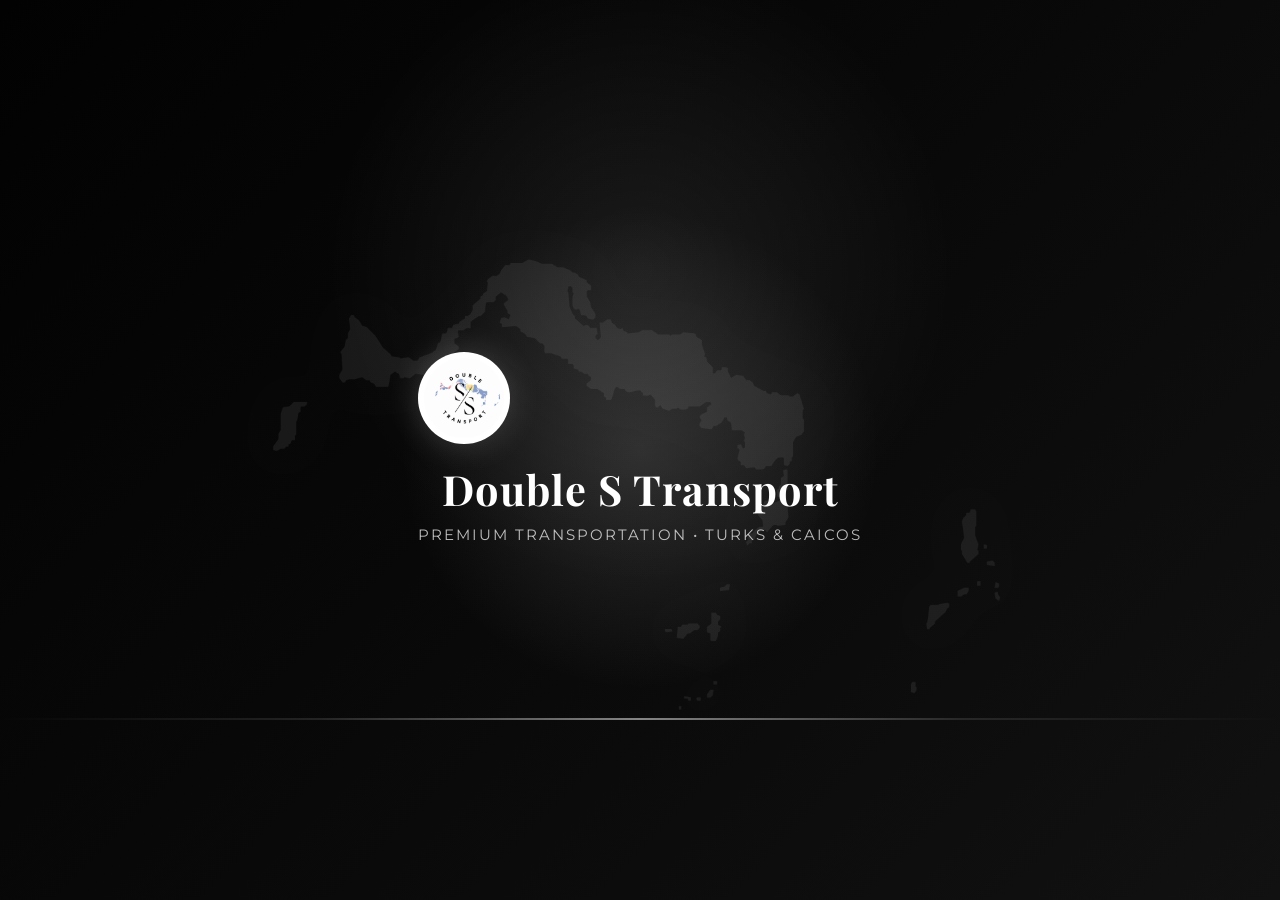
==== commit 0c018d92: "INTRO ANIMATION + REFRESH FADE" ====
--- a/index.html
+++ b/index.html
@@ -32,6 +32,10 @@
     <link rel="stylesheet" href="style.css">
 </head>
 <body>
+    <body>
+<div id="pageLoadFade" class="page-load-fade"></div>
+
+<div id="siteIntro" class="site-intro">
 <!-- Premium Island Intro Animation -->
 <div id="siteIntro" class="site-intro">
     <div class="intro-bg-glow"></div>
--- a/style.css
+++ b/style.css
@@ -3530,3 +3530,46 @@
         max-width: 285px !important;
     }
 }
+/* ============================================
+   RESTORE INTRO + REFRESH FADE
+   ============================================ */
+
+.site-intro {
+    display: flex !important;
+    opacity: 1;
+    visibility: visible;
+    z-index: 999999 !important;
+}
+
+.site-intro.hide-intro {
+    opacity: 0 !important;
+    visibility: hidden !important;
+    pointer-events: none !important;
+}
+
+body.intro-lock {
+    overflow: hidden !important;
+}
+
+body.intro-lock .navbar {
+    opacity: 0 !important;
+    visibility: hidden !important;
+    pointer-events: none !important;
+}
+
+/* Soft refresh fade screen */
+.page-load-fade {
+    position: fixed;
+    inset: 0;
+    background: #050505;
+    z-index: 999998;
+    opacity: 1;
+    visibility: visible;
+    pointer-events: none;
+    transition: opacity 0.75s ease, visibility 0.75s ease;
+}
+
+.page-load-fade.fade-out {
+    opacity: 0;
+    visibility: hidden;
+}
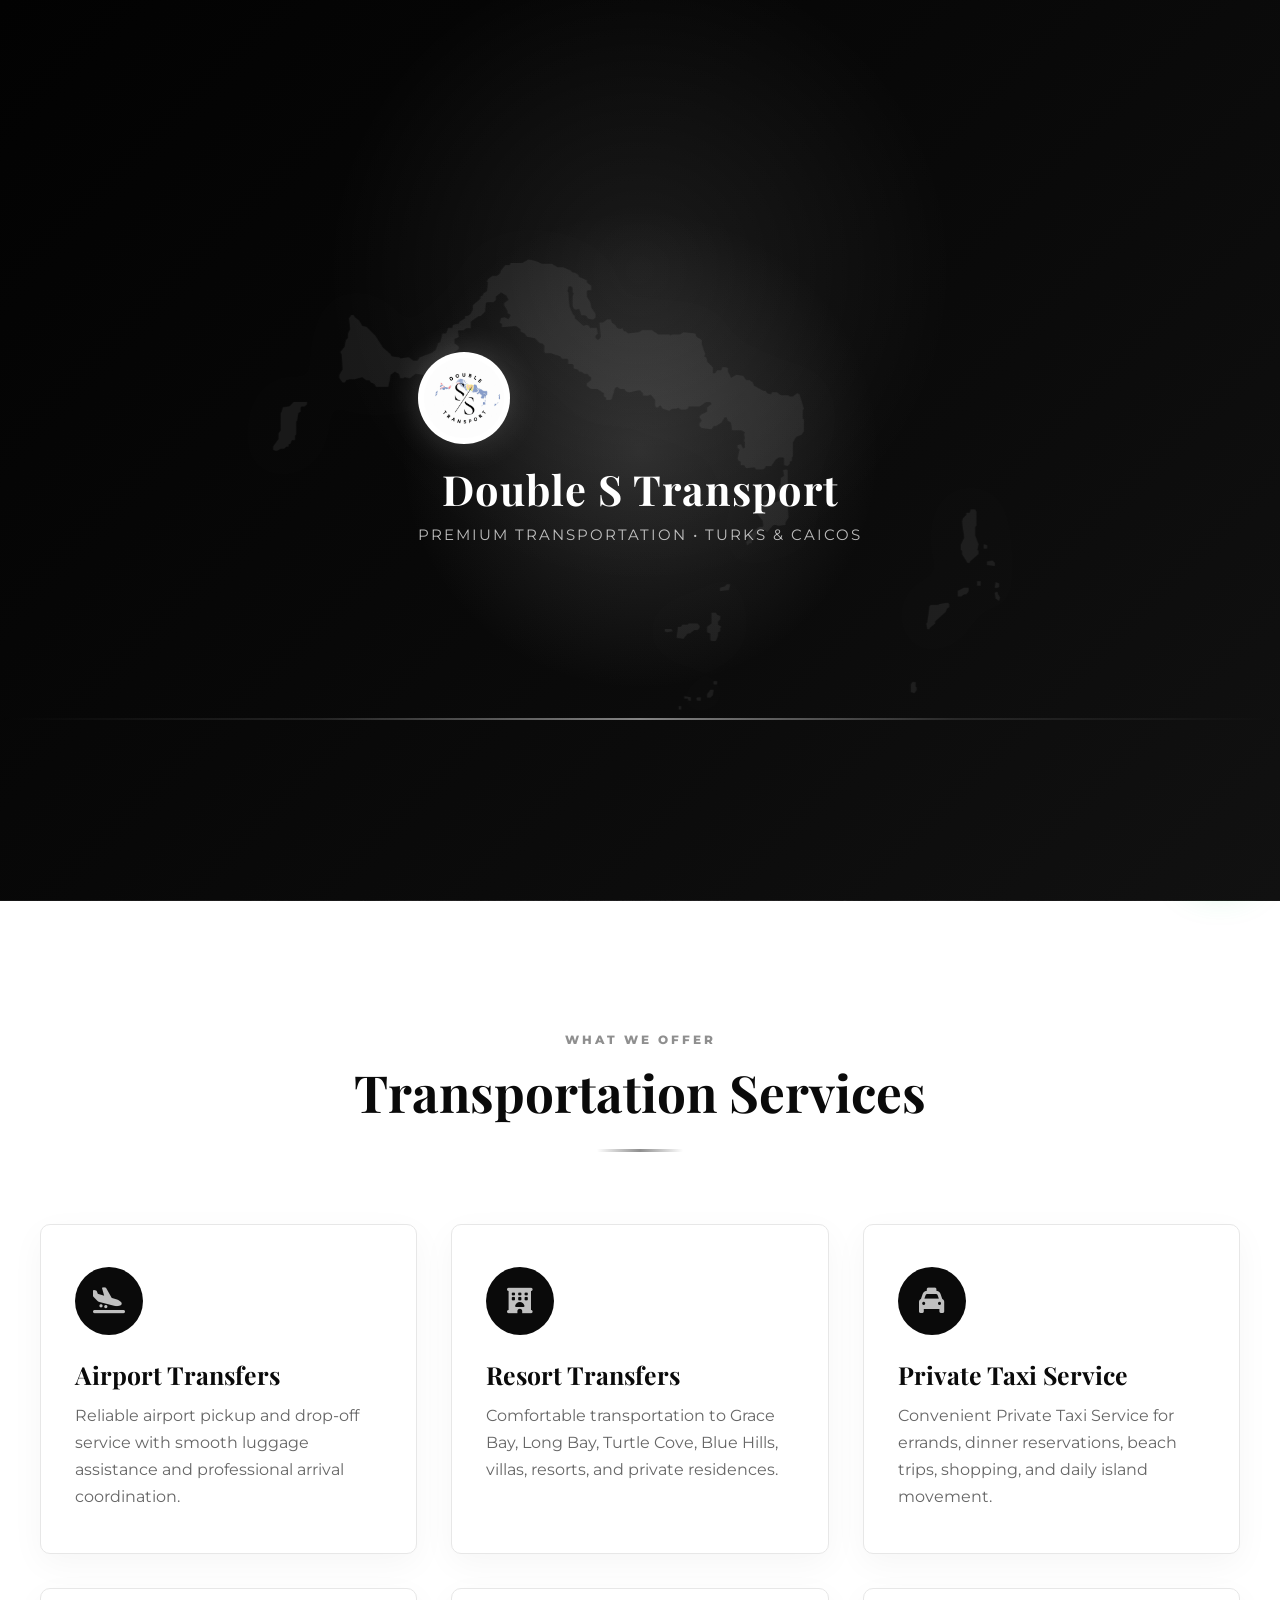
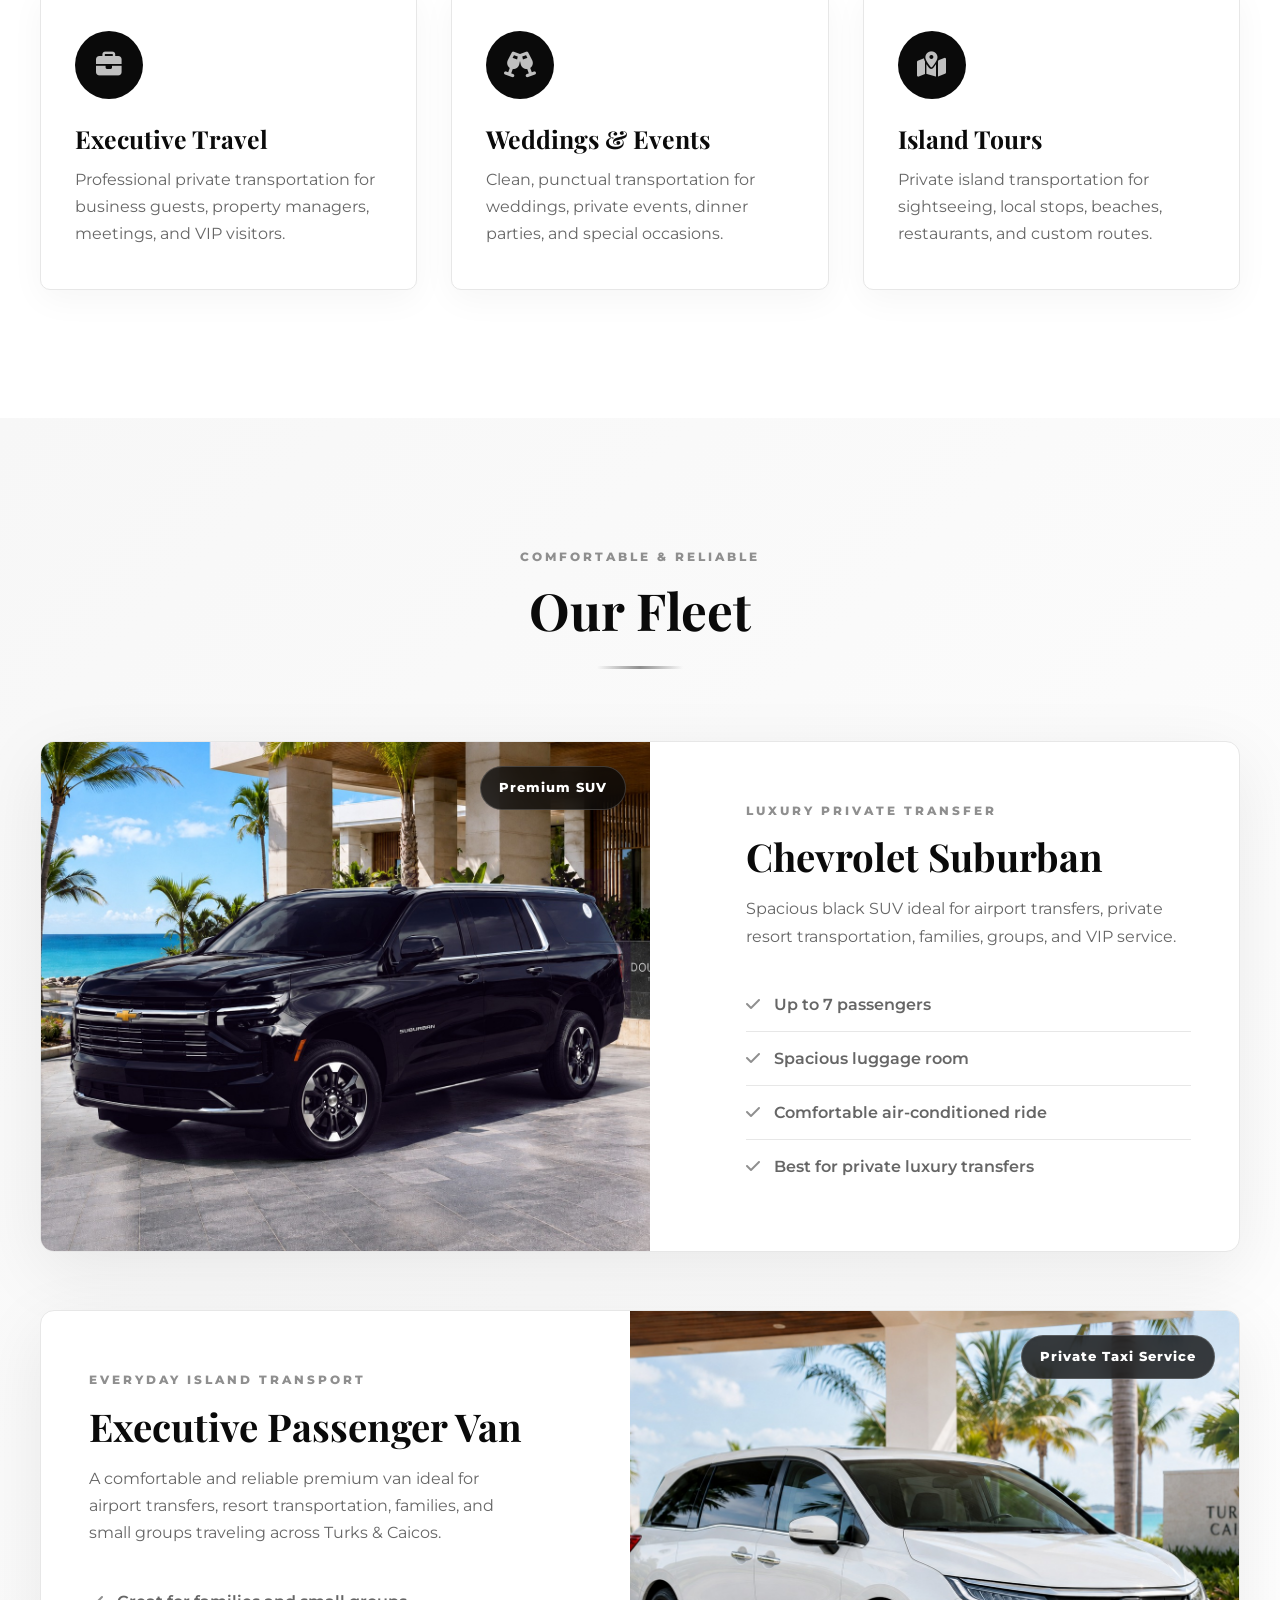
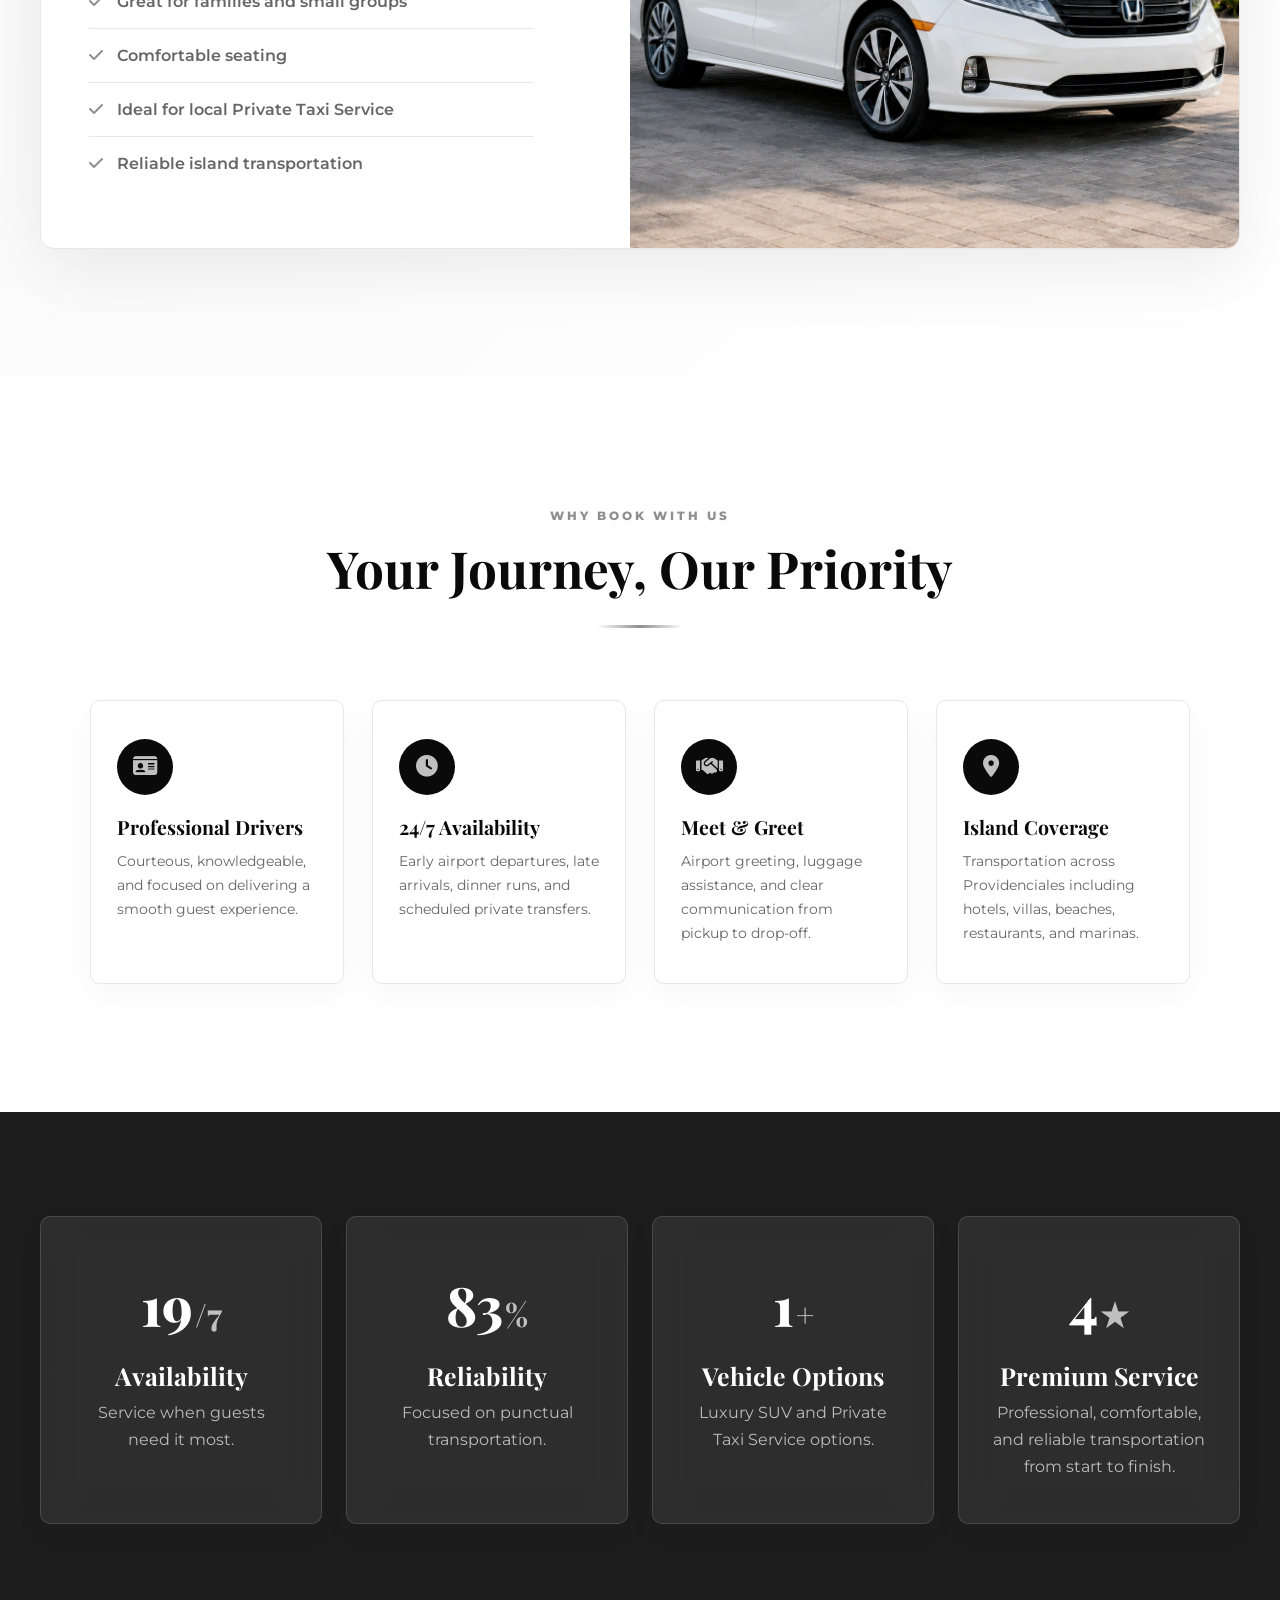
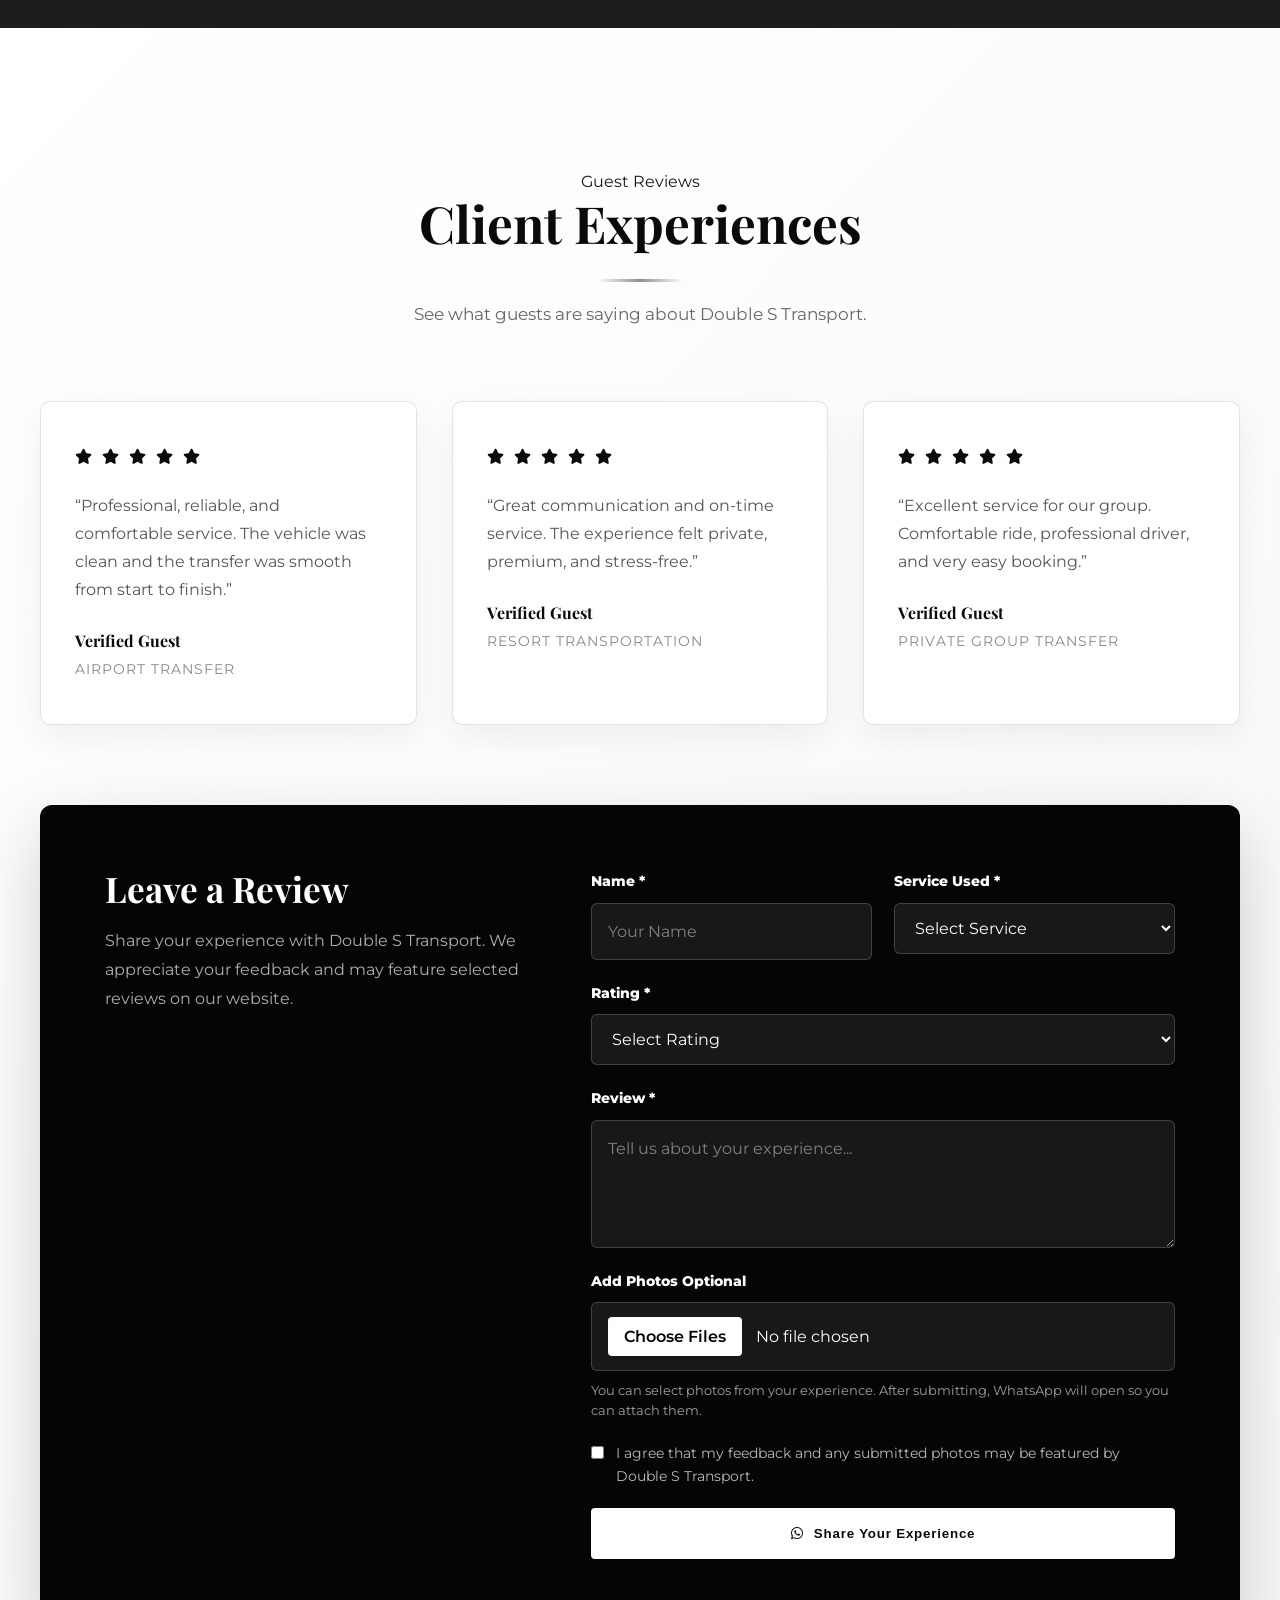
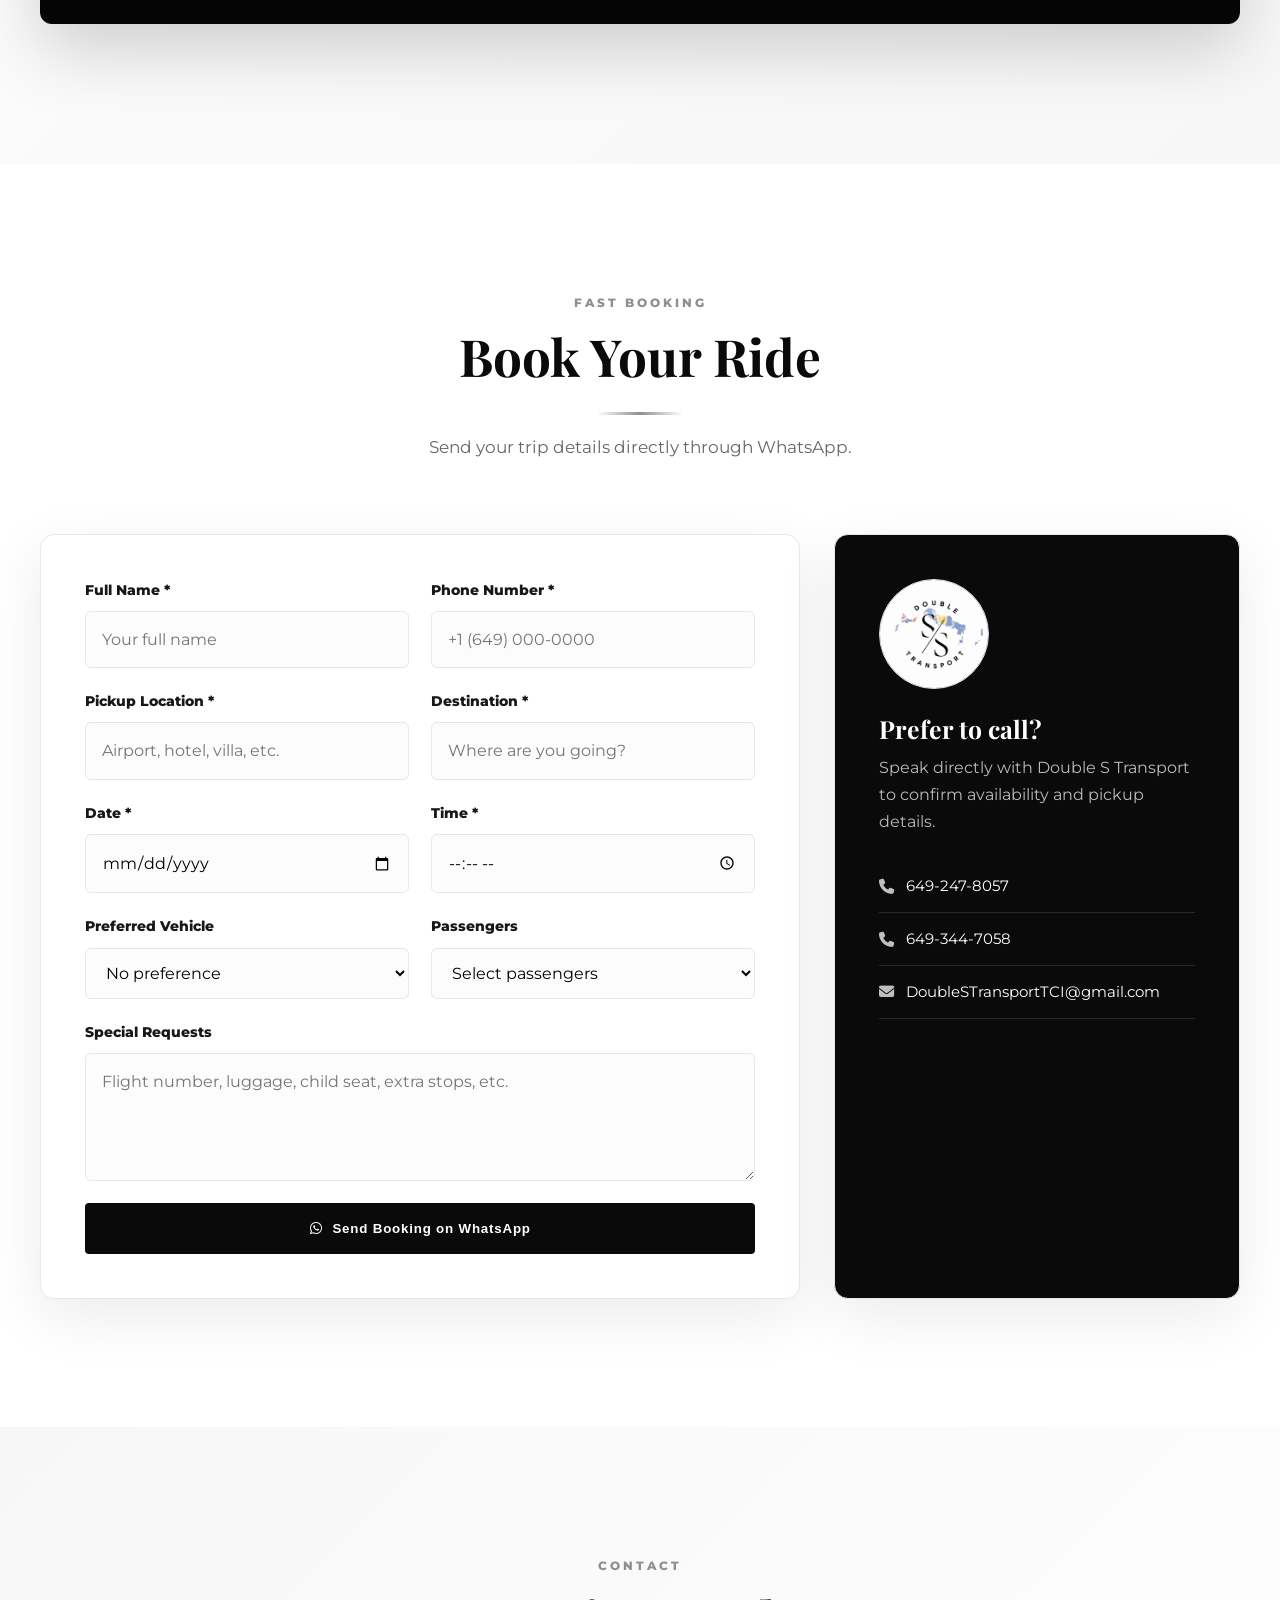
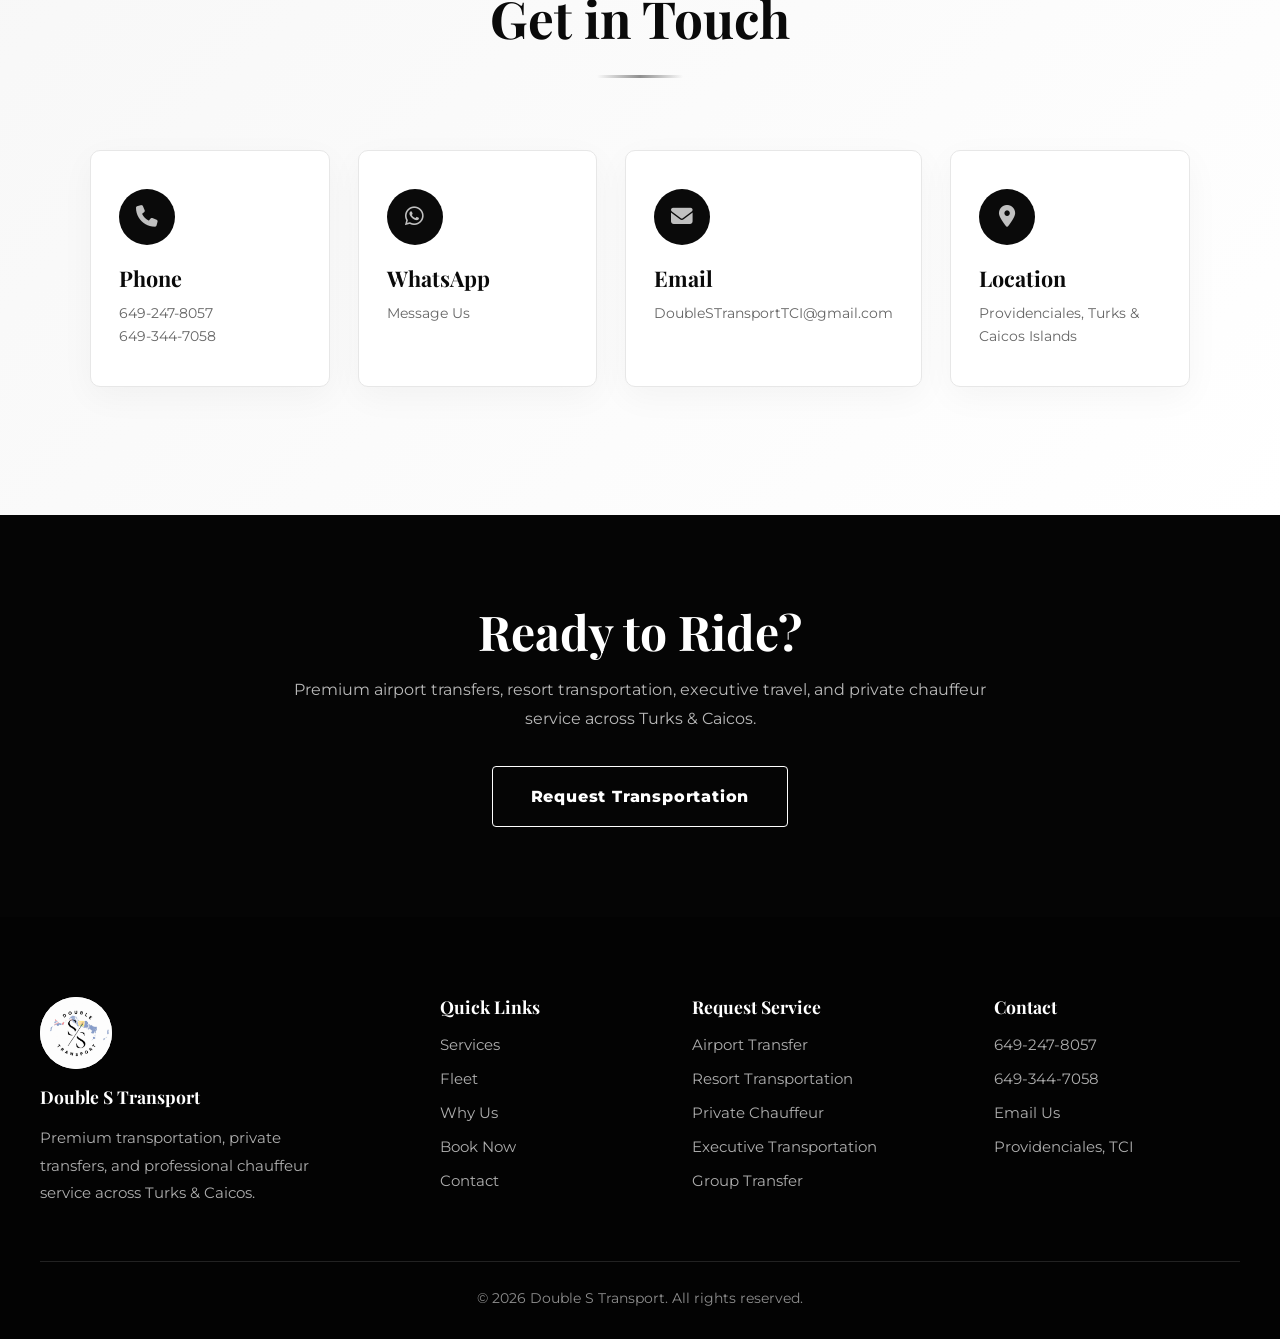
==== commit b5d5a449: "Premium Island Intro Animation" ====
--- a/index.html
+++ b/index.html
@@ -35,7 +35,6 @@
     <body>
 <div id="pageLoadFade" class="page-load-fade"></div>
 
-<div id="siteIntro" class="site-intro">
 <!-- Premium Island Intro Animation -->
 <div id="siteIntro" class="site-intro">
     <div class="intro-bg-glow"></div>
--- a/style.css
+++ b/style.css
@@ -3530,46 +3530,3 @@
         max-width: 285px !important;
     }
 }
-/* ============================================
-   RESTORE INTRO + REFRESH FADE
-   ============================================ */
-
-.site-intro {
-    display: flex !important;
-    opacity: 1;
-    visibility: visible;
-    z-index: 999999 !important;
-}
-
-.site-intro.hide-intro {
-    opacity: 0 !important;
-    visibility: hidden !important;
-    pointer-events: none !important;
-}
-
-body.intro-lock {
-    overflow: hidden !important;
-}
-
-body.intro-lock .navbar {
-    opacity: 0 !important;
-    visibility: hidden !important;
-    pointer-events: none !important;
-}
-
-/* Soft refresh fade screen */
-.page-load-fade {
-    position: fixed;
-    inset: 0;
-    background: #050505;
-    z-index: 999998;
-    opacity: 1;
-    visibility: visible;
-    pointer-events: none;
-    transition: opacity 0.75s ease, visibility 0.75s ease;
-}
-
-.page-load-fade.fade-out {
-    opacity: 0;
-    visibility: hidden;
-}
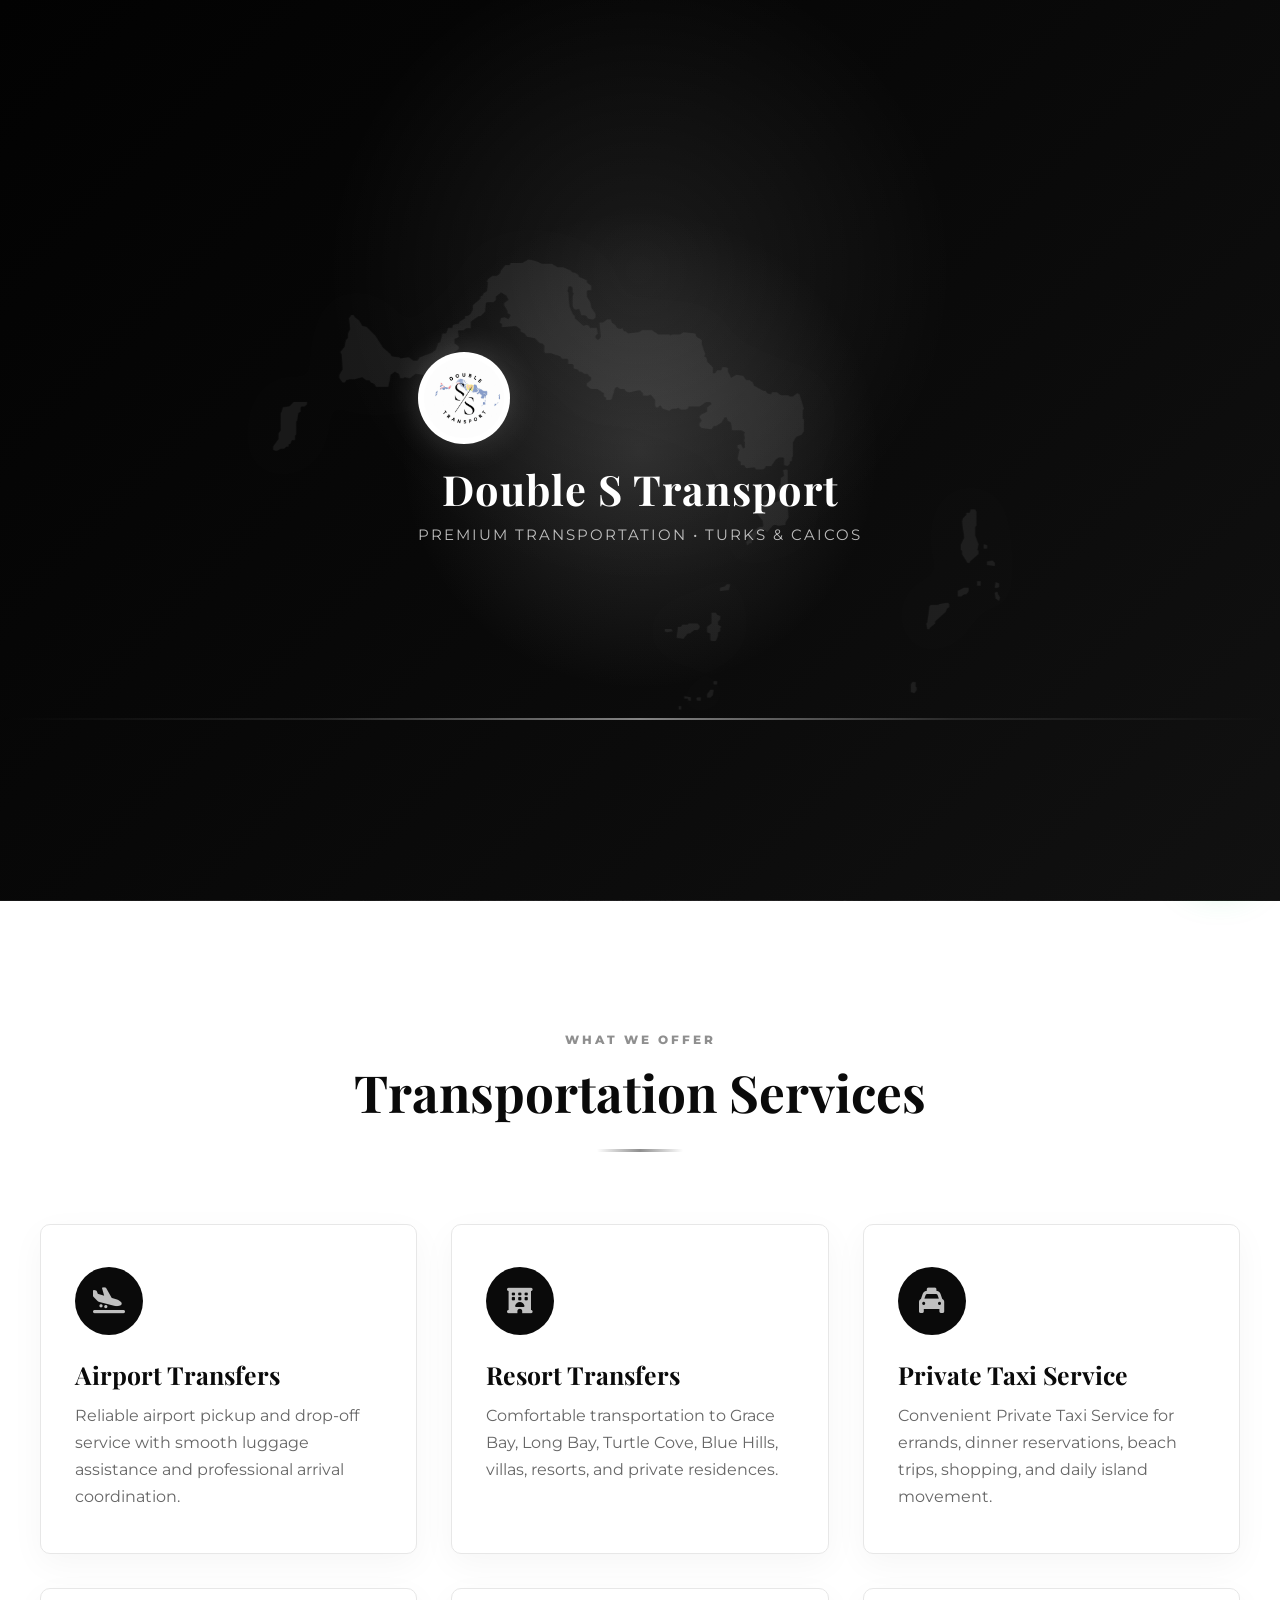
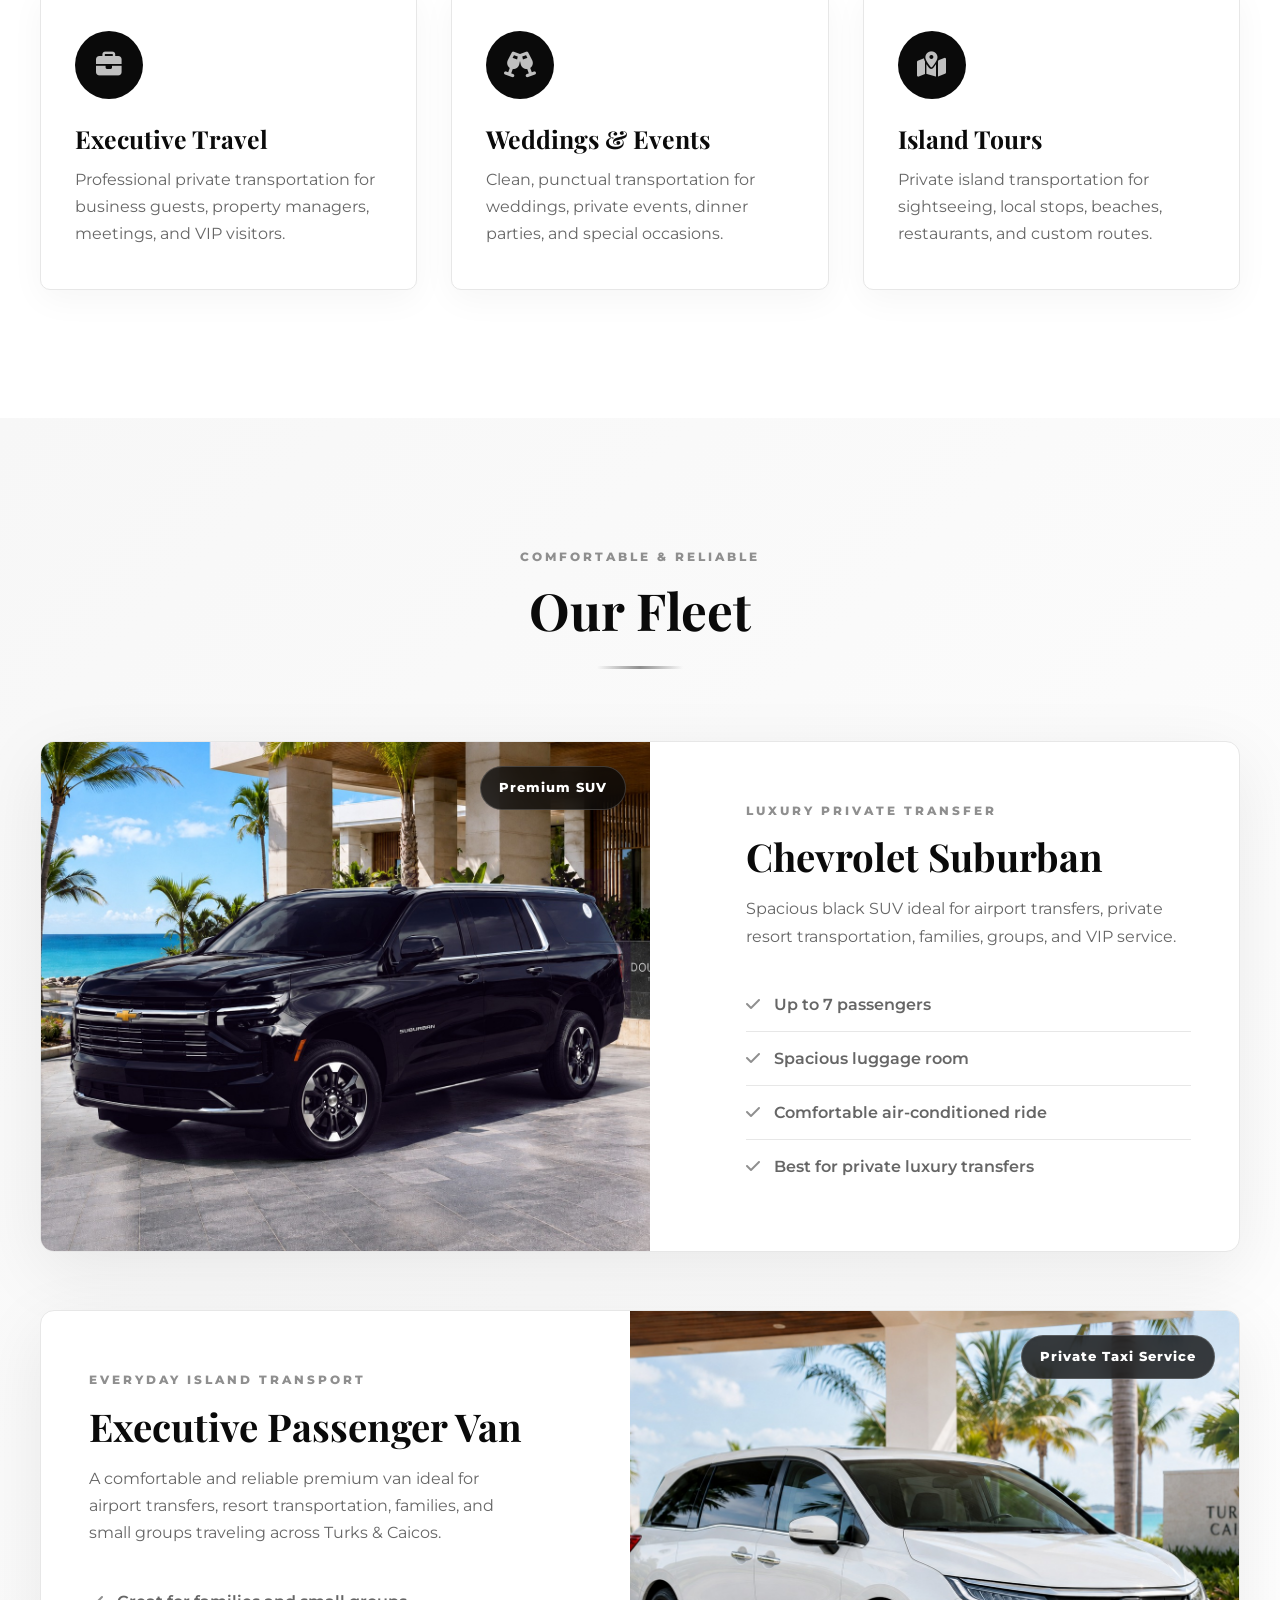
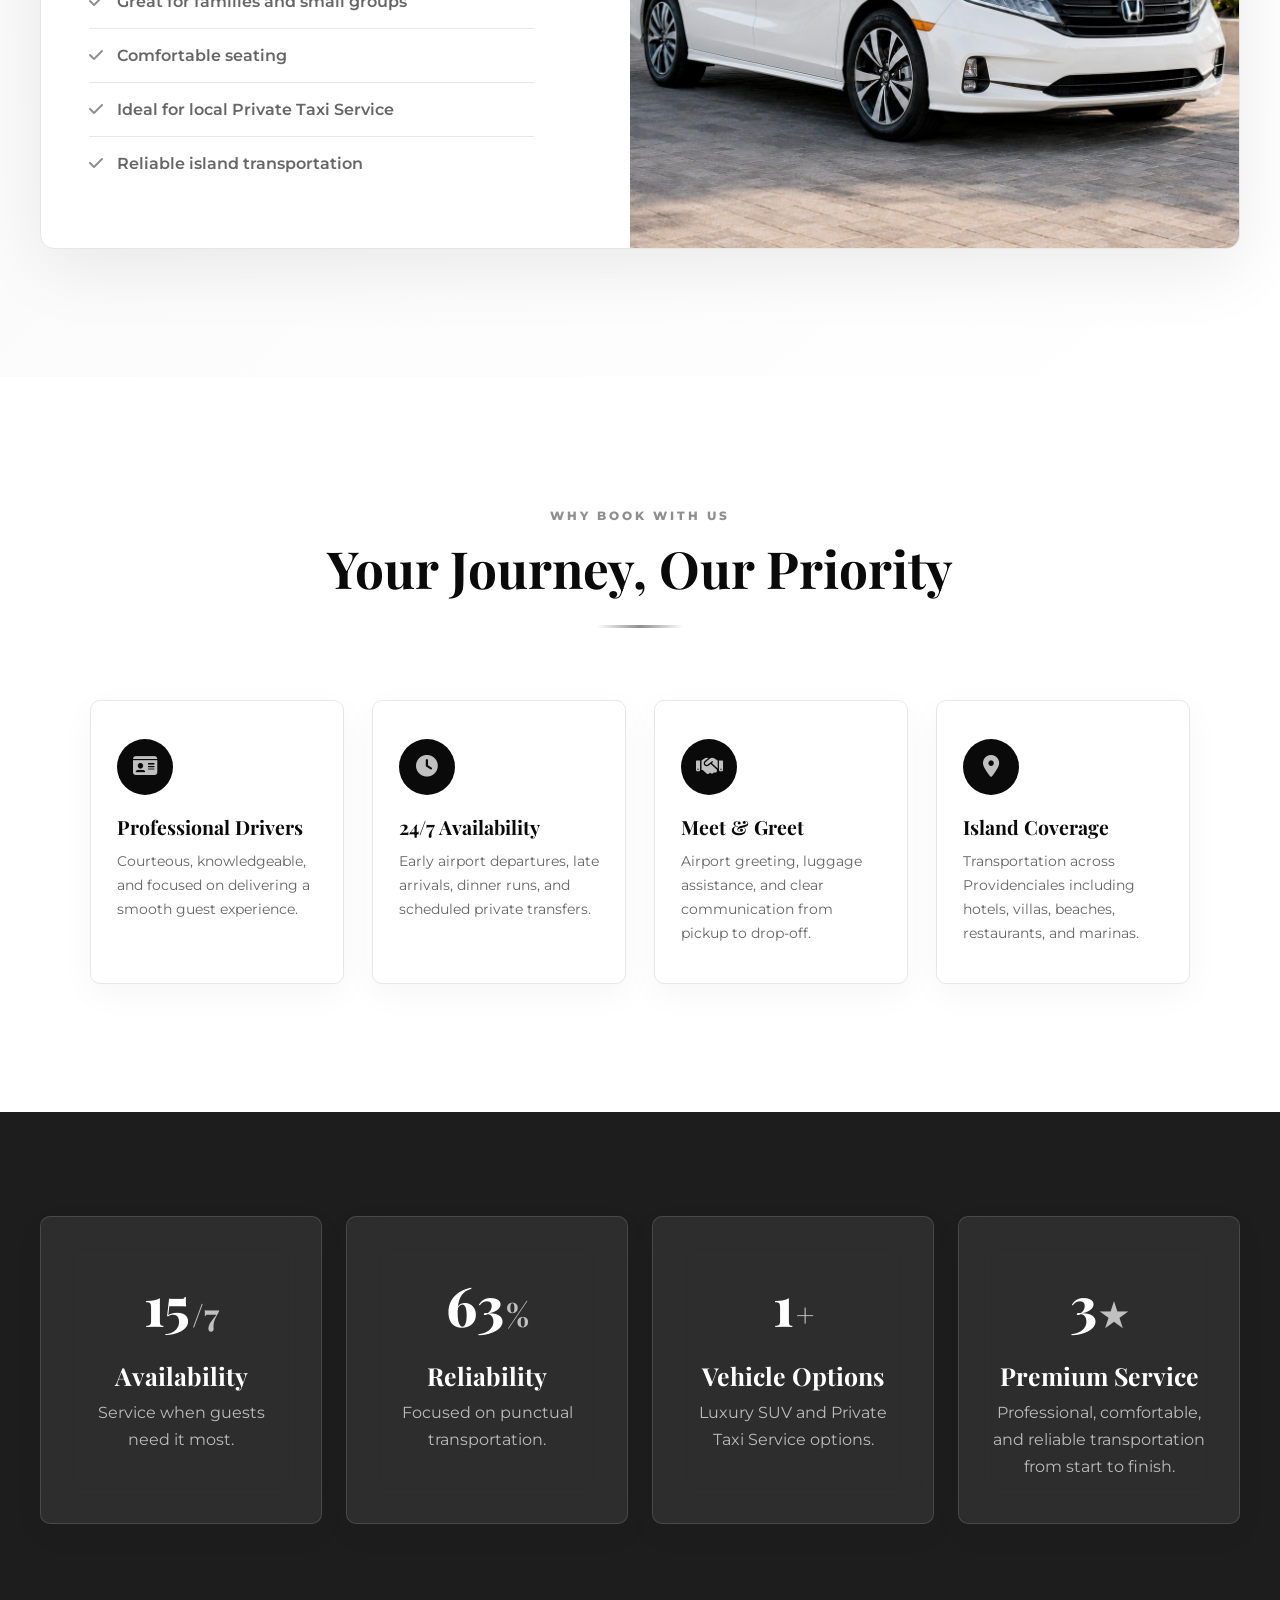
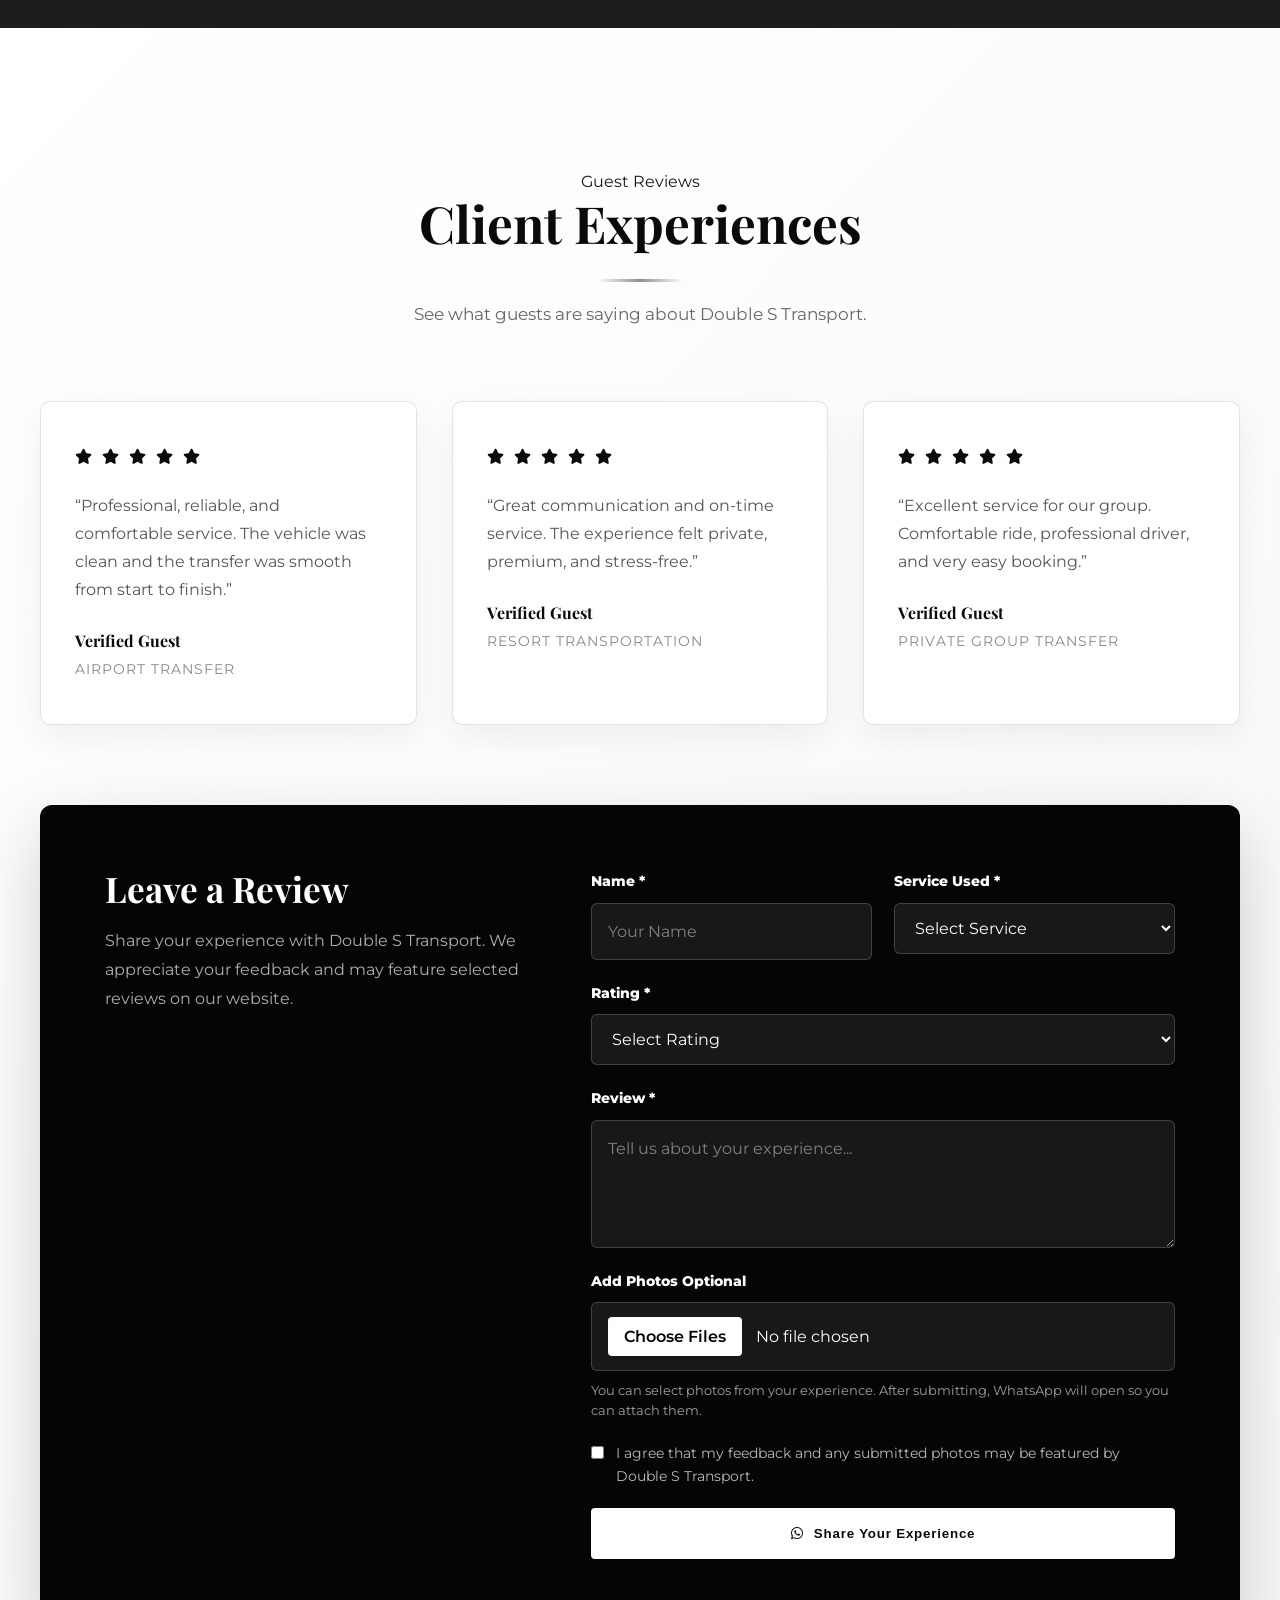
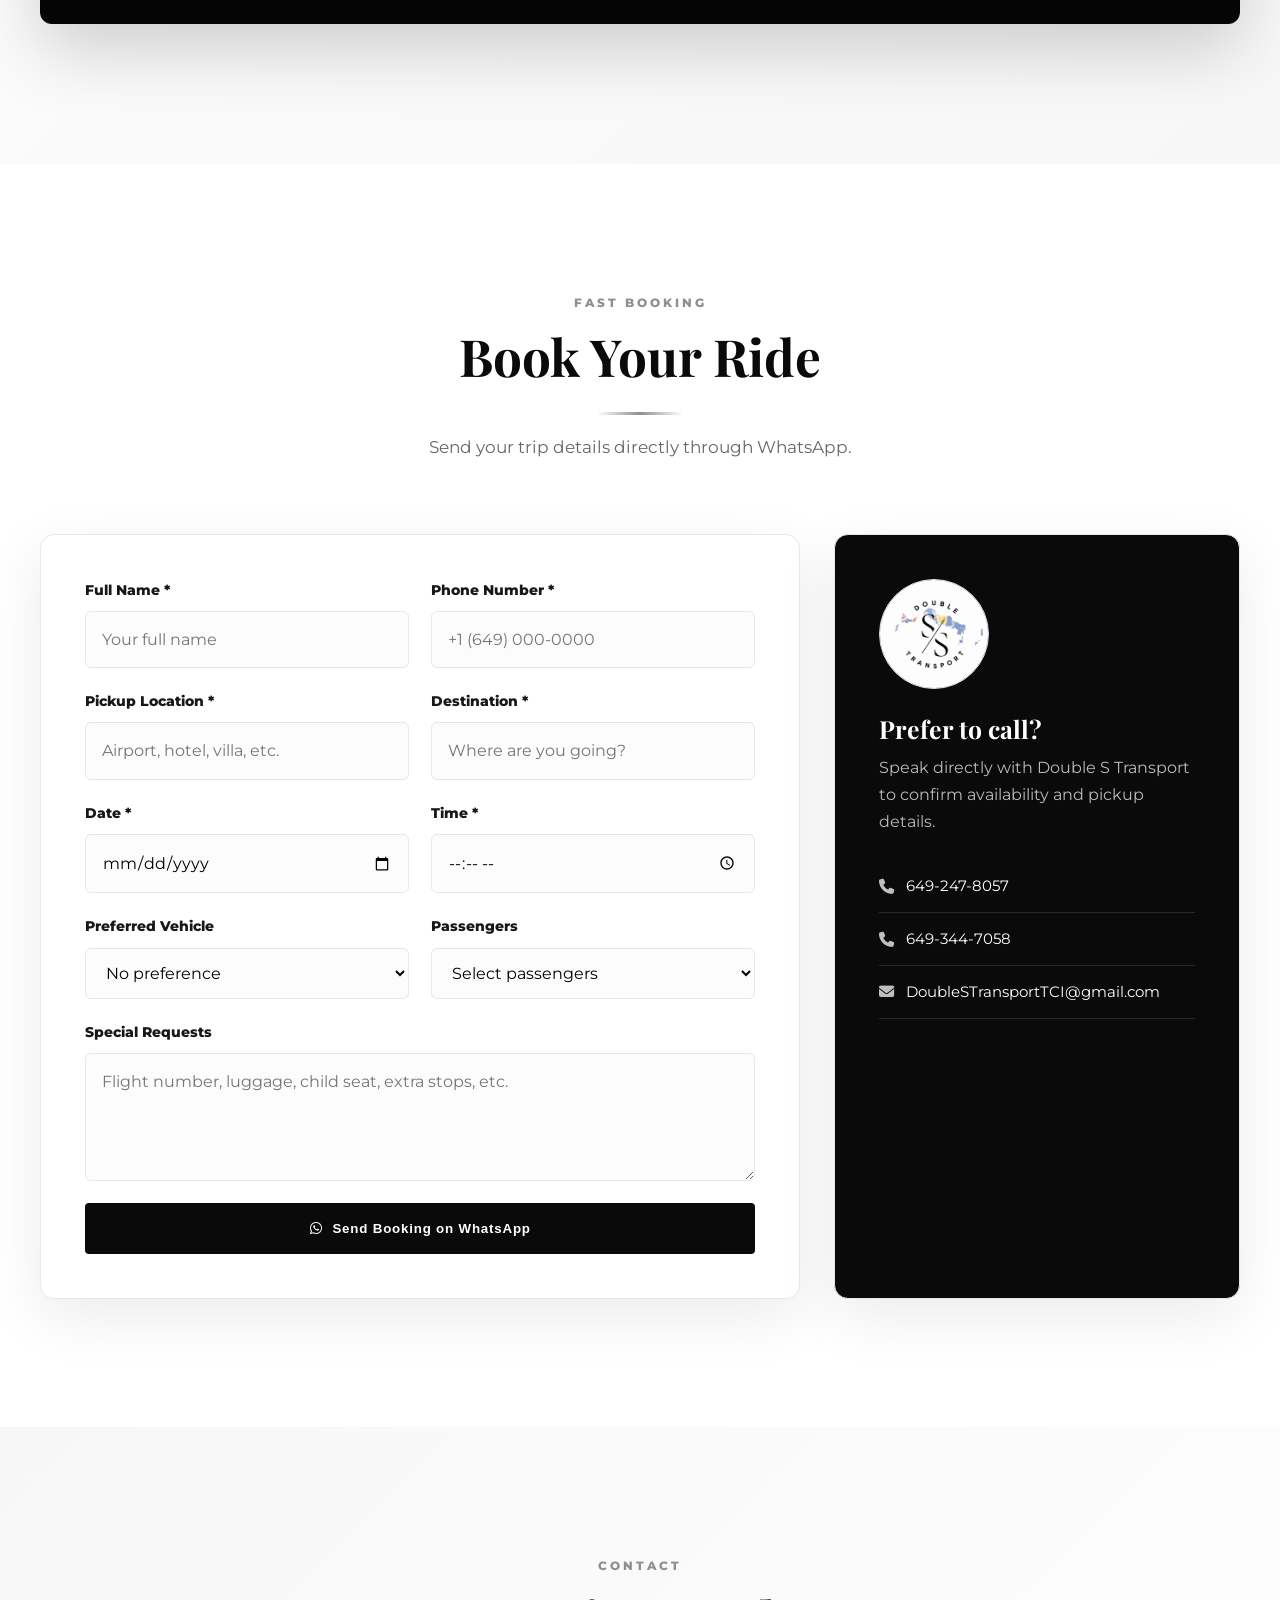
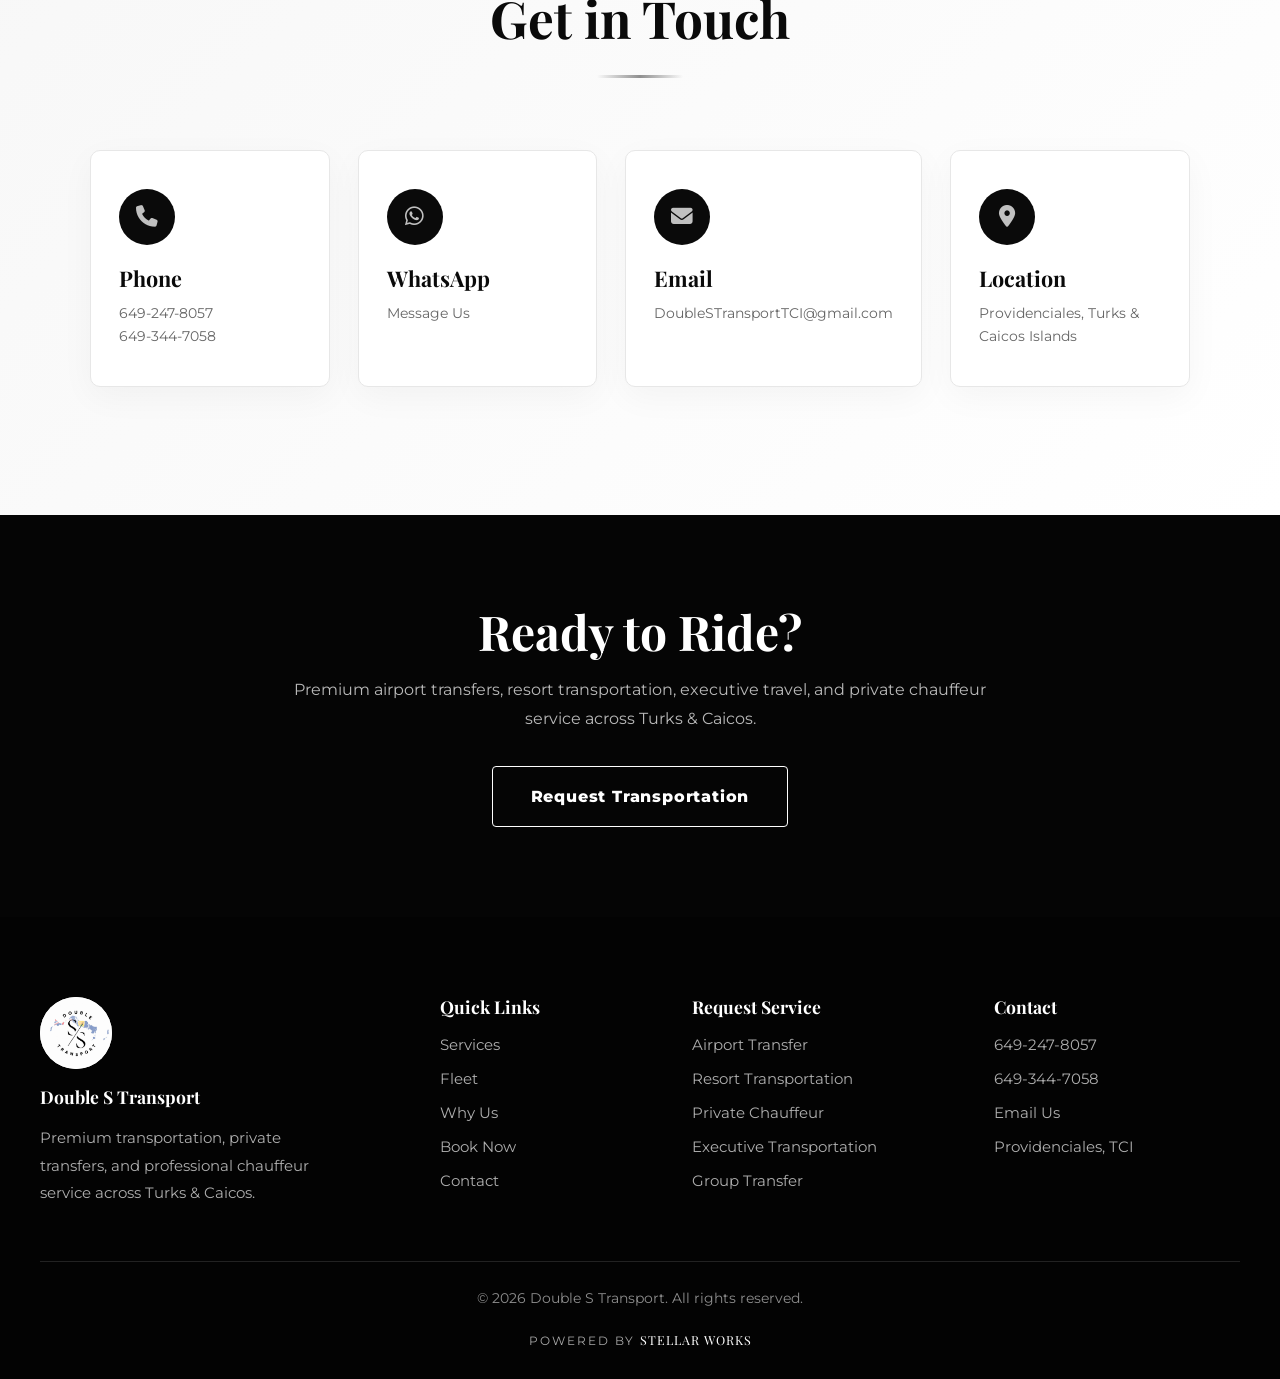
==== commit 80fa2731: "Signature" ====
--- a/index.html
+++ b/index.html
@@ -641,6 +641,7 @@
             <p>© 2026 Double S Transport. All rights reserved.</p>
         </div>
     </div>
+    <p class="powered-by">Powered by <span>Stellar Works</span></p>
 </footer>
 
 <!-- Floating WhatsApp Button -->
--- a/style.css
+++ b/style.css
@@ -3530,3 +3530,17 @@
         max-width: 285px !important;
     }
 }
+.powered-by {
+    margin-top: 18px;
+    font-size: 0.78rem;
+    letter-spacing: 2px;
+    text-transform: uppercase;
+    color: rgba(255, 255, 255, 0.55);
+    text-align: center;
+}
+
+.powered-by span {
+    color: #ffffff;
+    font-family: 'Playfair Display', serif;
+    letter-spacing: 1px;
+}
